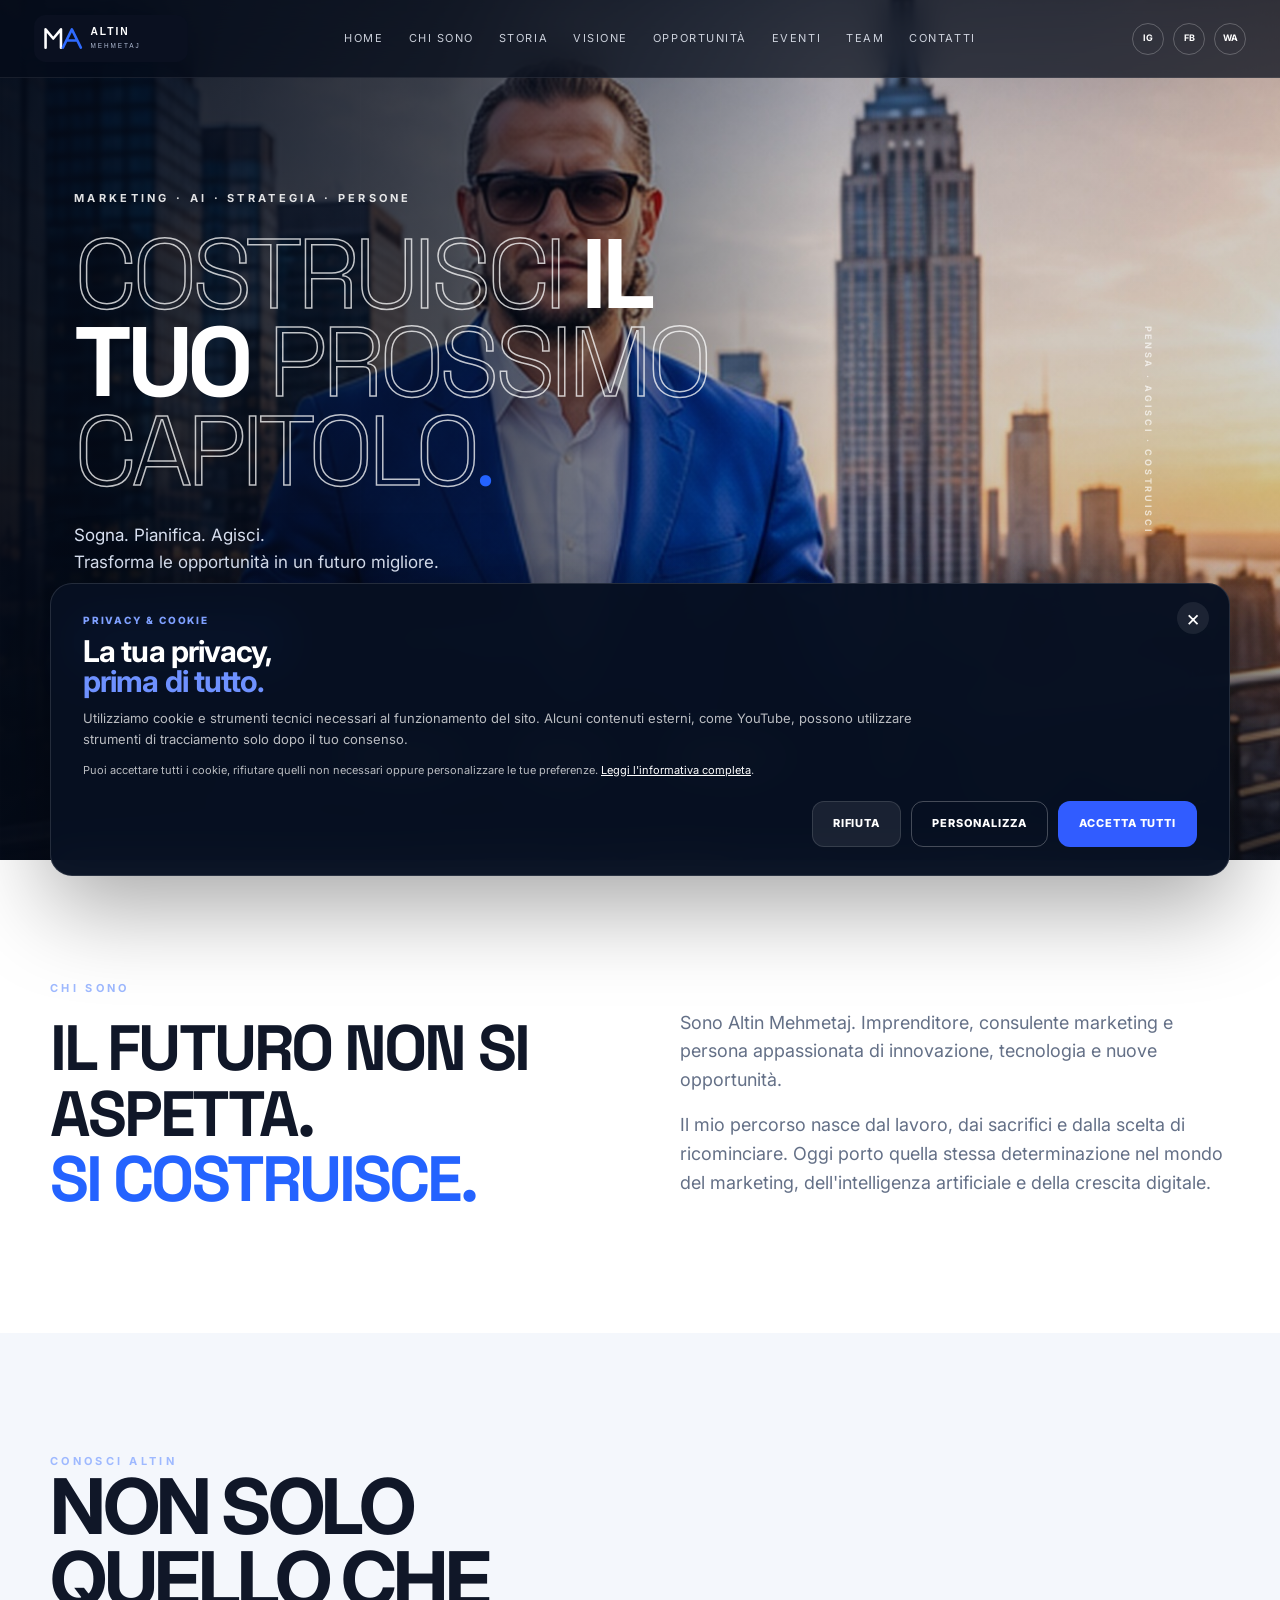
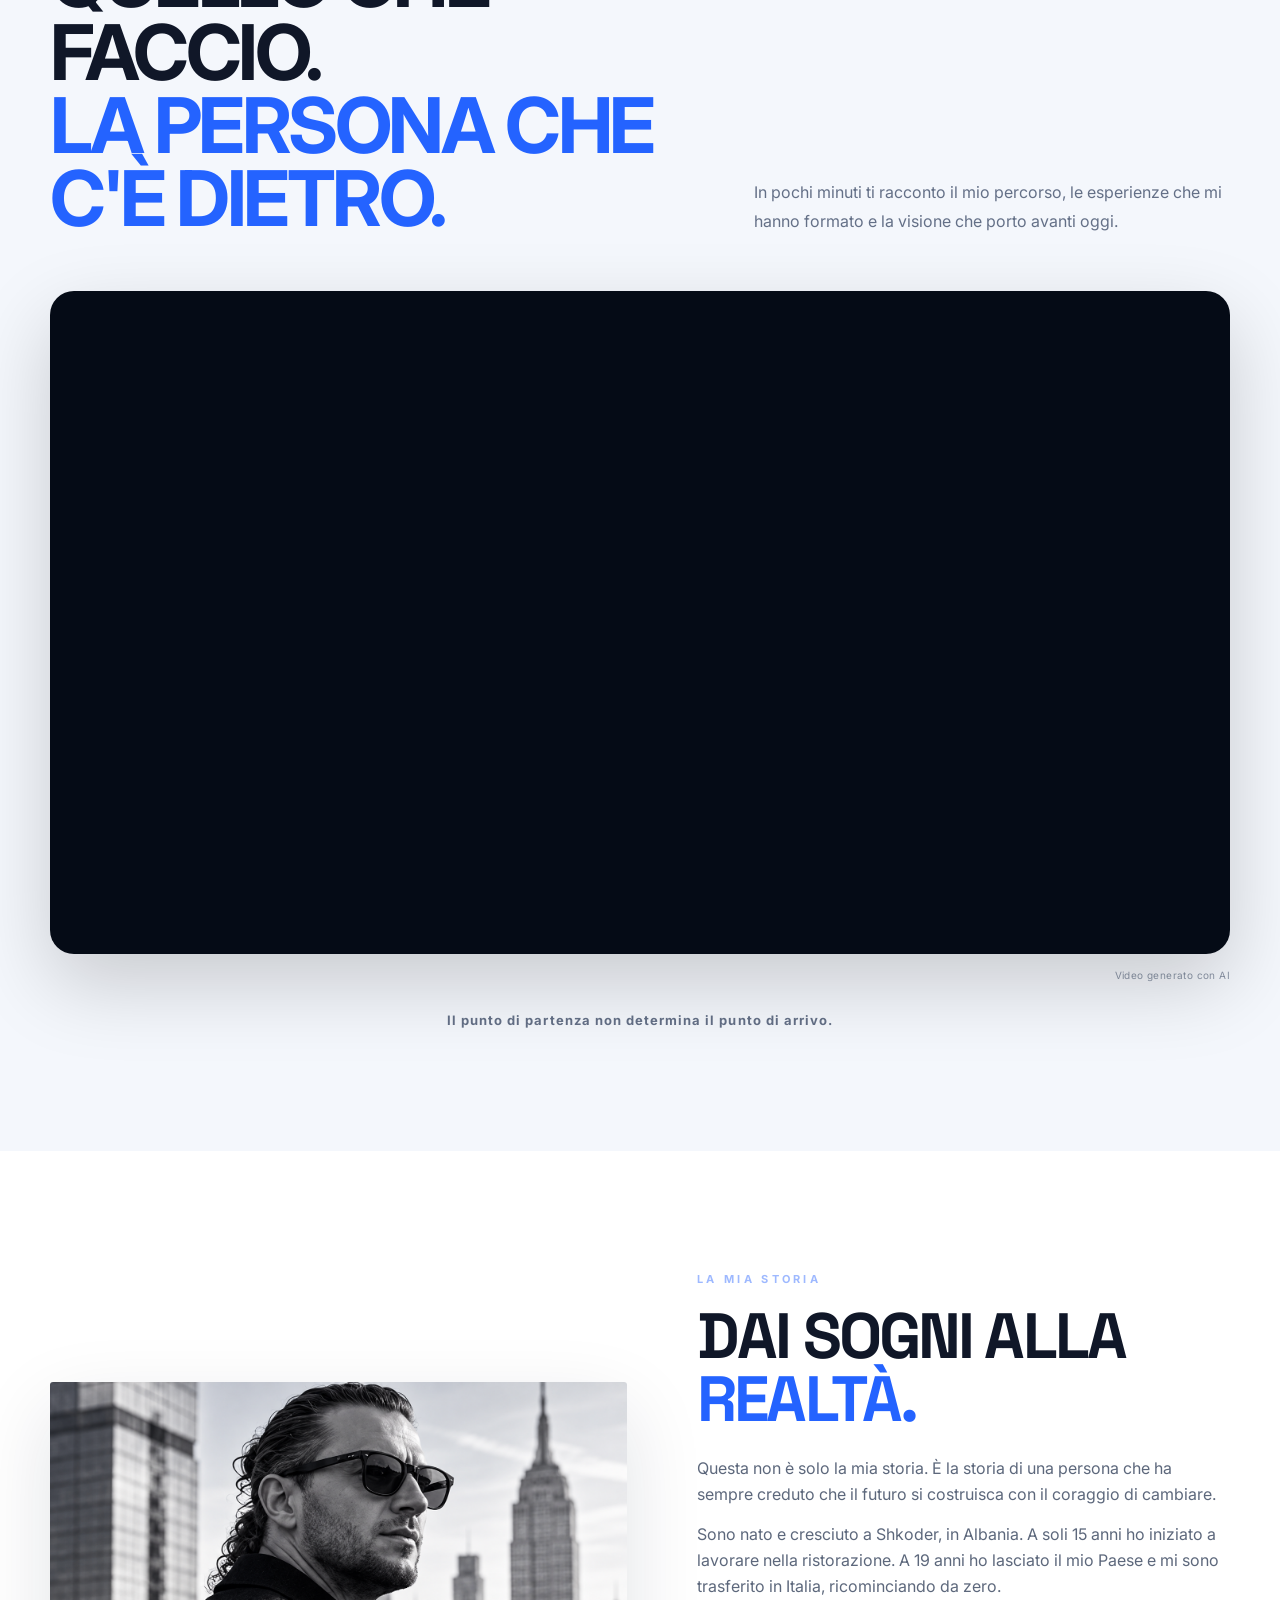
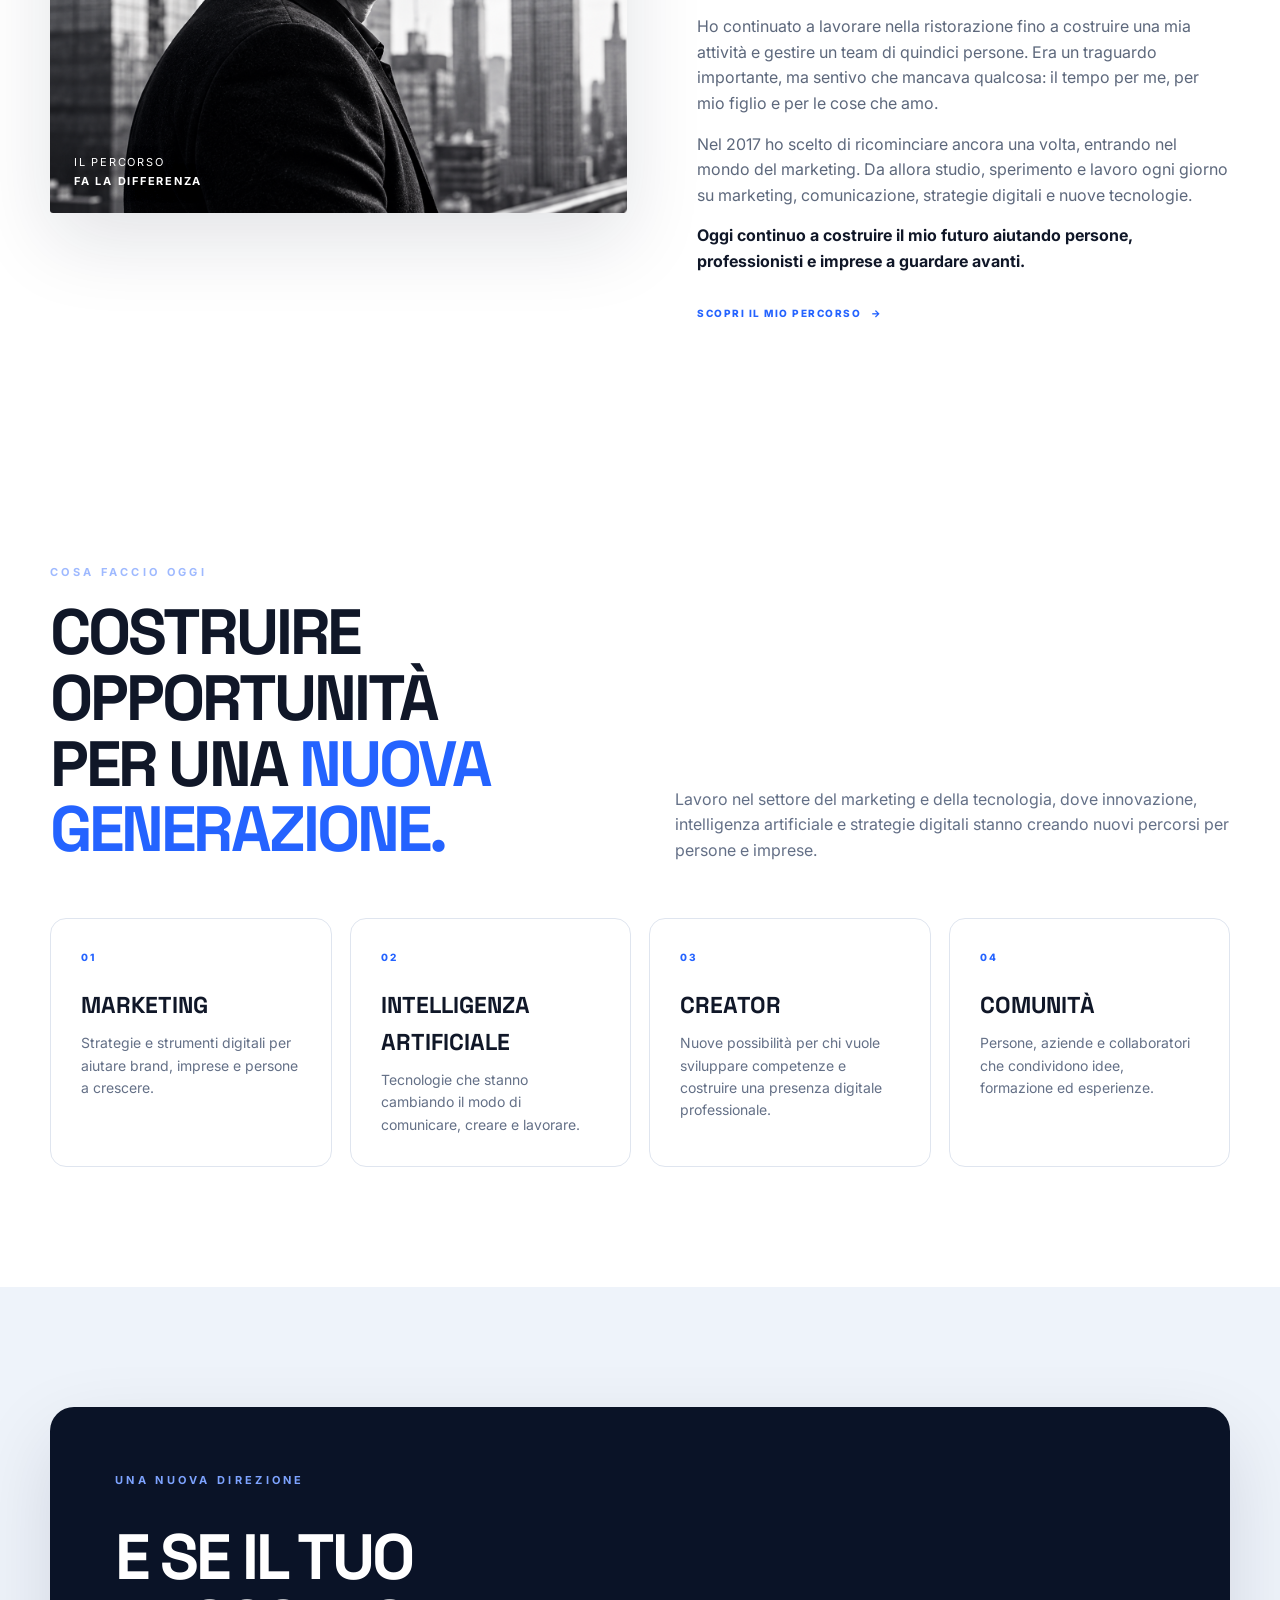
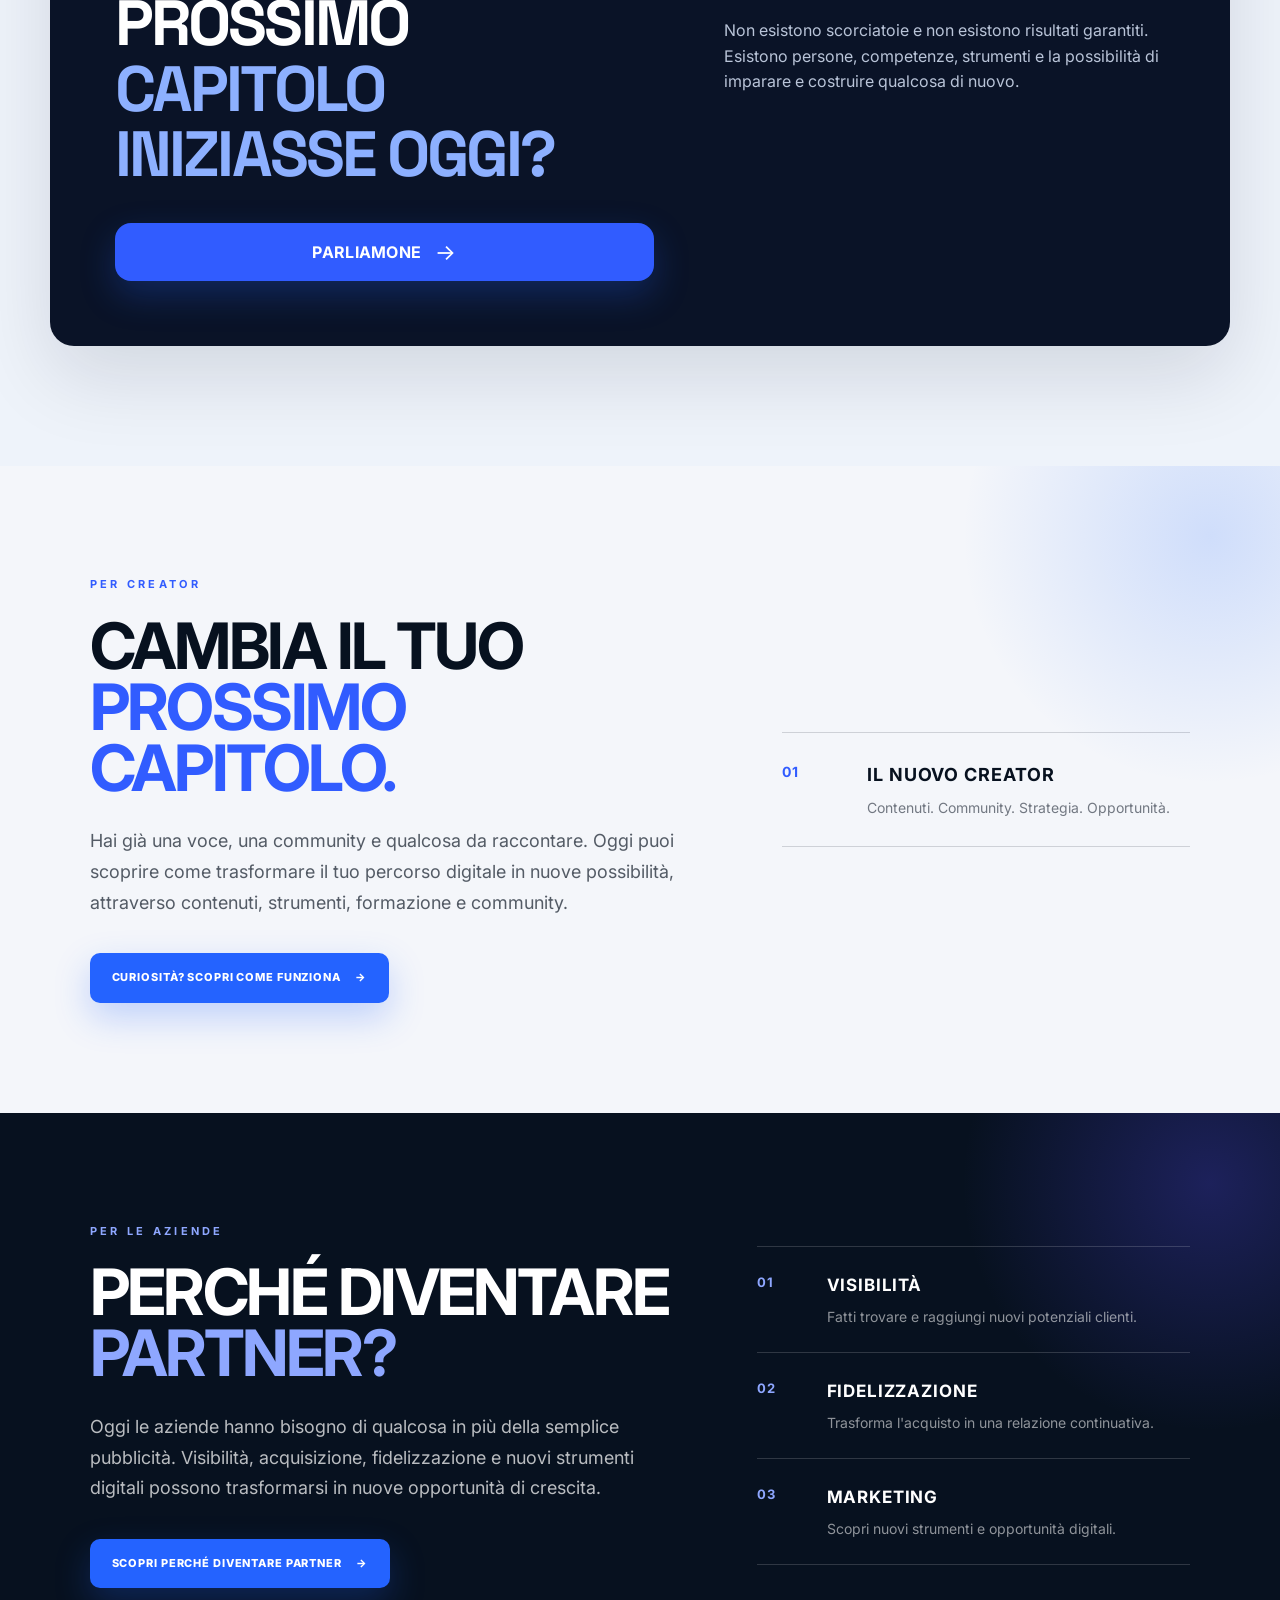
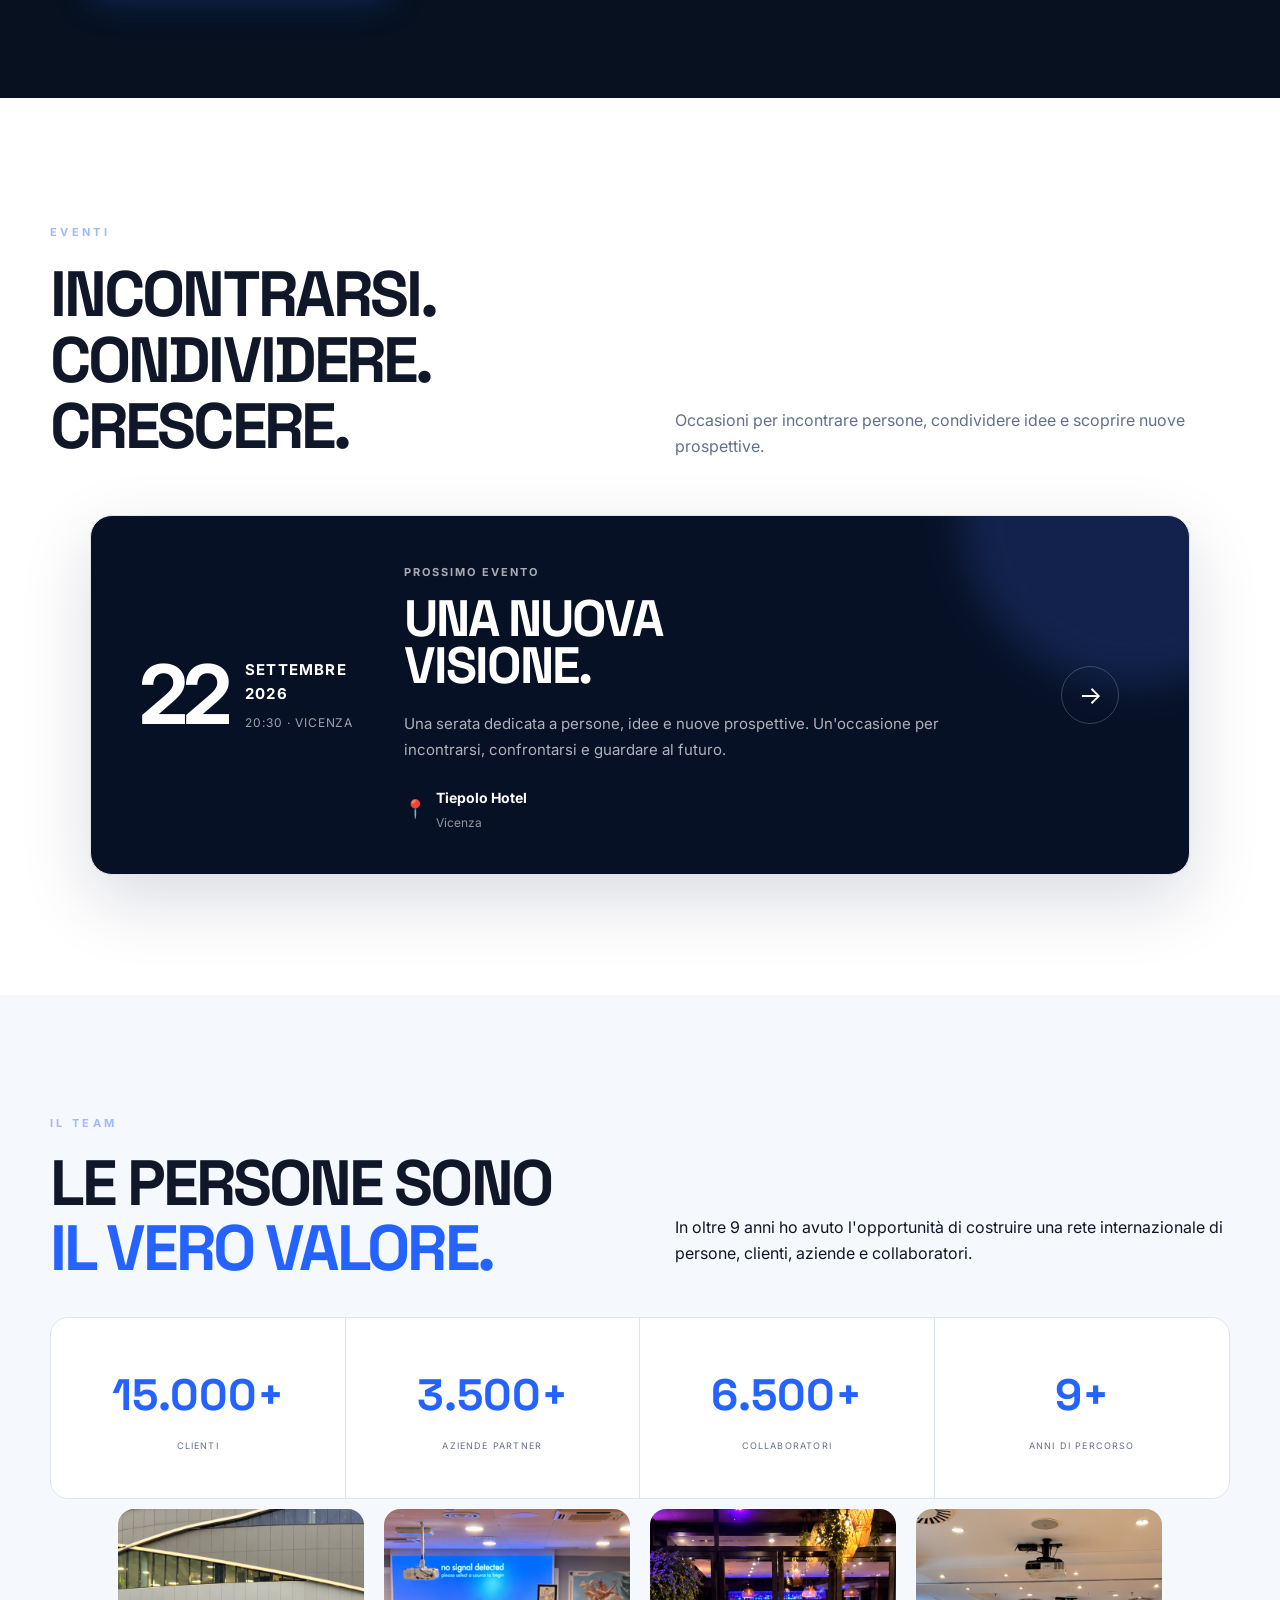
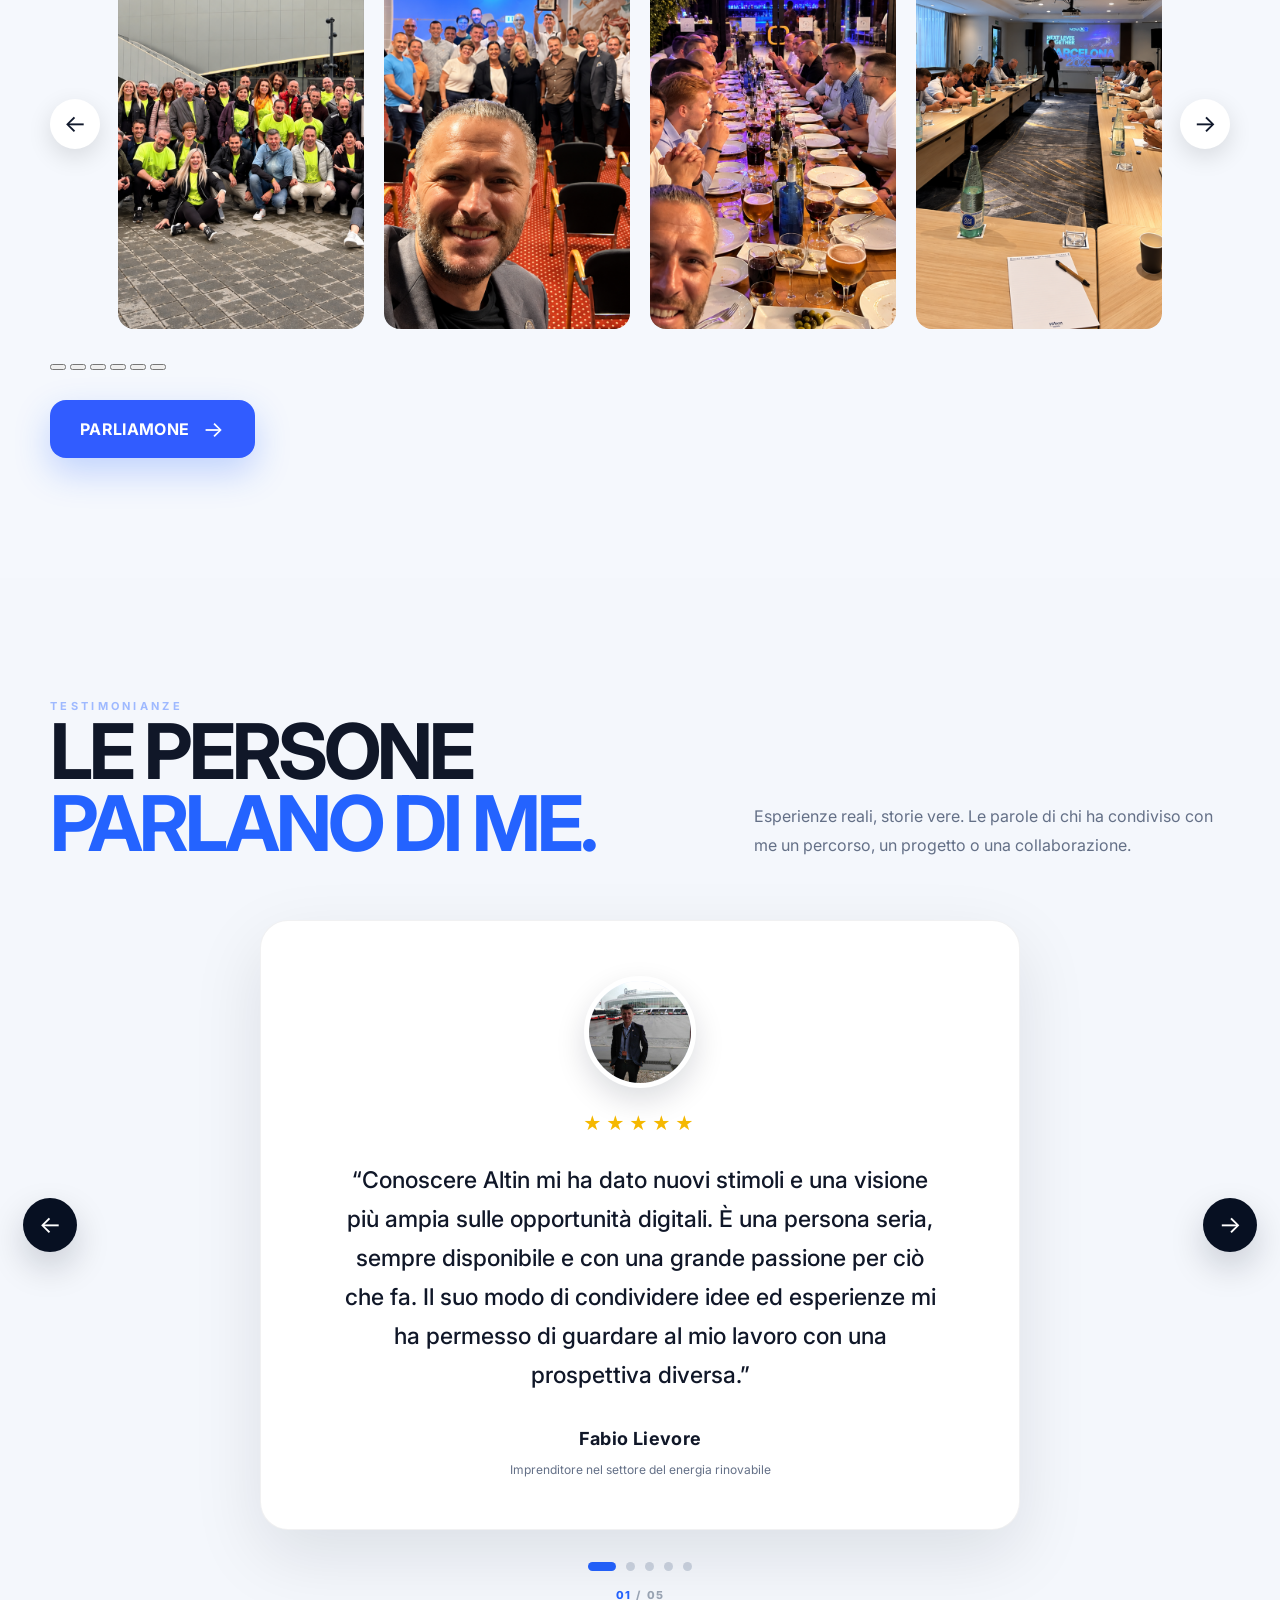
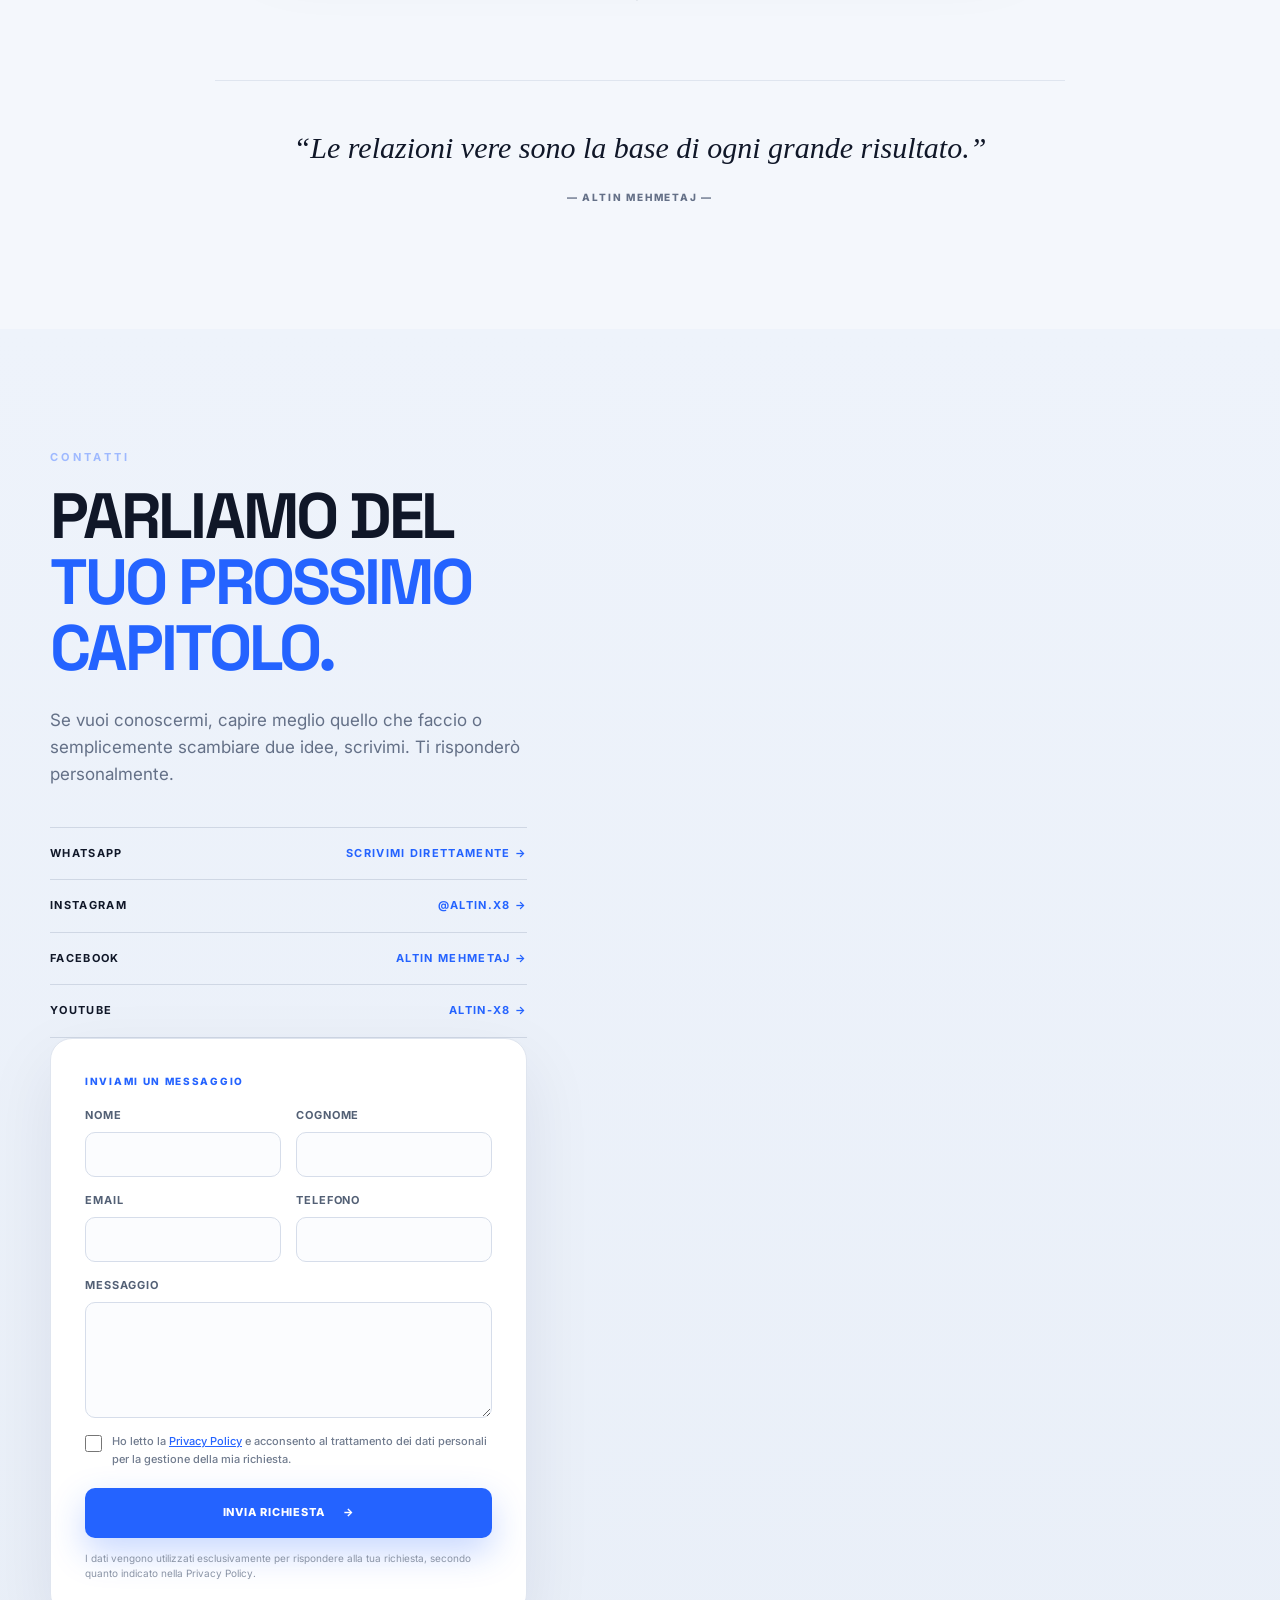
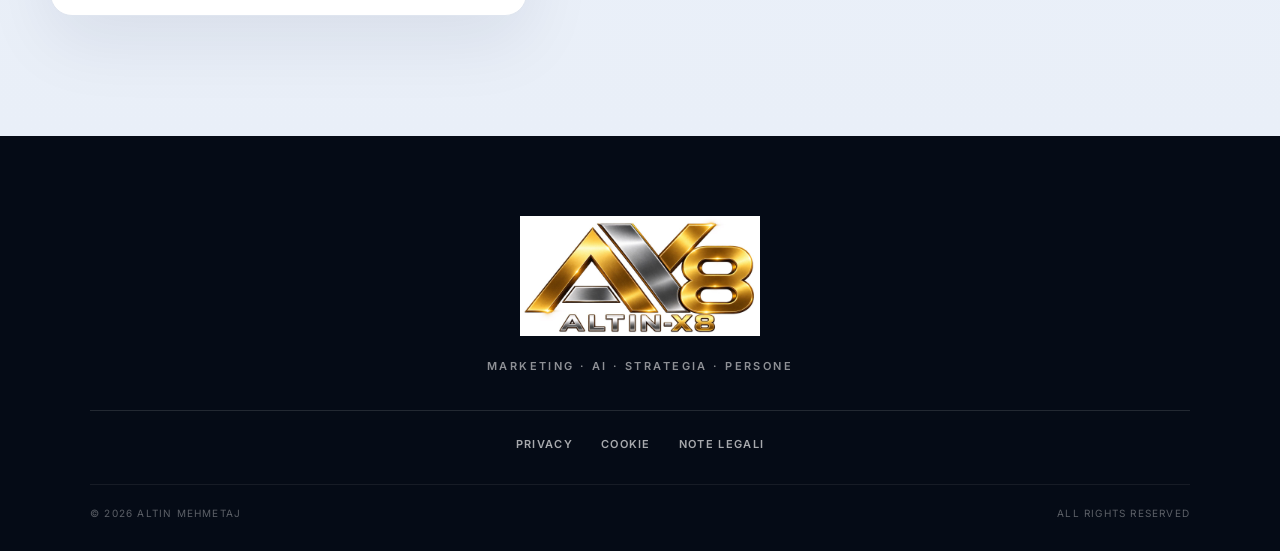
==== index.html @ 298b6dd2 "Update index.html" ====
<!DOCTYPE html>
<html lang="it">
<head>
  <!-- Google Consent Mode -->
<script>
window.dataLayer = window.dataLayer || [];

function gtag(){
  dataLayer.push(arguments);
}

gtag('consent', 'default', {
  analytics_storage: 'denied',
  ad_storage: 'denied',
  ad_user_data: 'denied',
  ad_personalization: 'denied',
  wait_for_update: 500
});
</script>
  <!-- Google Tag Manager -->
<script>(function(w,d,s,l,i){w[l]=w[l]||[];w[l].push({'gtm.start':
new Date().getTime(),event:'gtm.js'});var f=d.getElementsByTagName(s)[0],
j=d.createElement(s),dl=l!='dataLayer'?'&l='+l:'';j.async=true;j.src=
'https://www.googletagmanager.com/gtm.js?id='+i+dl;f.parentNode.insertBefore(j,f);
})(window,document,'script','dataLayer','GTM-TZPWSBCK');</script>
<!-- End Google Tag Manager -->
  <meta charset="UTF-8">
  <meta name="viewport" content="width=device-width, initial-scale=1.0">
  <meta name="description" content="Altin Mehmetaj — Marketing, AI, strategia, creator e nuove opportunità digitali.">
  <meta name="theme-color" content="#f5f7fb">
  <title>Altin Mehmetaj — Costruisci il tuo prossimo capitolo</title>
  <link rel="icon" type="image/svg+xml" href="assets/favicon.svg">
  <link rel="stylesheet" href="style.css">
</head>

<body>
  <!-- Google Tag Manager (noscript) -->
<noscript><iframe src="https://www.googletagmanager.com/ns.html?id=GTM-TZPWSBCK"
height="0" width="0" style="display:none;visibility:hidden"></iframe></noscript>
<!-- End Google Tag Manager (noscript) -->
  
  <div class="progress-bar" id="progressBar"></div>

  <header class="site-header" id="home">
    <a class="brand" href="#home" aria-label="Altin Mehmetaj - Home">
      <img src="assets/logo-am.svg" alt="Logo AM" class="brand-logo">
      <span>ALTIN MEHMETAJ</span>
    </a>

    <button class="menu-toggle" id="menuToggle" aria-label="Apri menu" aria-expanded="false">
      <span></span><span></span><span></span>
    </button>

    <nav class="main-nav" id="mainNav">
      <a href="#home">HOME</a>
      <a href="#about">CHI SONO</a>
      <a href="#story">STORIA</a>
      <a href="#vision">VISIONE</a>
      <a href="#opportunity">OPPORTUNITÀ</a>
      <a href="#events">EVENTI</a>
      <a href="#team">TEAM</a>
      <a href="#contact">CONTATTI</a>
      <a href="creator.html" class="mobile-menu-special">CREATOR →</a>
<a href="diventa-partner.html" class="mobile-menu-special">AZIENDE →</a>
    </nav>

    <div class="header-social">
      <a href="https://www.instagram.com/altinstyle/" target="_blank" rel="noopener" aria-label="Instagram">IG</a>
      <a href="https://www.facebook.com/altinmehmetaj" target="_blank" rel="noopener" aria-label="Facebook">FB</a>
      <a href="#contact" aria-label="WhatsApp">WA</a>
    </div>
  </header>

  <main>
    <!-- HERO -->
    <section class="hero" aria-label="Presentazione">
      <div class="hero-overlay"></div>
      <div class="hero-content">
        <div class="eyebrow">MARKETING · AI · STRATEGIA · PERSONE</div>

        <h1>
          <span>COSTRUISCI</span>
          <em>IL TUO</em>
          <span>PROSSIMO</span>
          <span>CAPITOLO<span class="accent-dot">.</span></span>
        </h1>

        <p class="hero-subtitle">
          Sogna. Pianifica. Agisci.<br>
          Trasforma le opportunità in un futuro migliore.
        </p>

        <div class="hero-actions">
          <a href="#story" class="btn btn-primary">SCOPRI LA MIA STORIA <span>→</span></a>
          <a href="#vision" class="btn btn-play"><span class="play-circle">▶</span> GUARDA IL PERCORSO</a>
        </div>
      </div>

      <div class="hero-side-text">PENSA · AGISCI · COSTRUISCI</div>

      <div class="hero-stats">
        <div class="stat">
          <strong>5000+</strong>
          <span>CLIENTI</span>
        </div>
        <div class="stat">
          <strong>650+</strong>
          <span>AZIENDE PARTNER</span>
        </div>
        <div class="stat">
          <strong>2300+</strong>
          <span>CREATOR</span>
        </div>
        <div class="stat">
          <strong>1</strong>
          <span>ITALIA</span>
        </div>
      </div>
    </section>

    <!-- ABOUT -->
    <section class="section about" id="about">
      <div class="section-kicker">CHI SONO</div>
      <div class="about-grid">
        <div>
          <h2>IL FUTURO NON SI ASPETTA.<br><strong>SI COSTRUISCE.</strong></h2>
        </div>
        <div class="about-copy">
          <p>
            Sono Altin Mehmetaj. Imprenditore, consulente marketing e persona
            appassionata di innovazione, tecnologia e nuove opportunità.
          </p>
          <p>
            Il mio percorso nasce dal lavoro, dai sacrifici e dalla scelta di
            ricominciare. Oggi porto quella stessa determinazione nel mondo
            del marketing, dell'intelligenza artificiale e della crescita digitale.
          </p>
        </div>
      </div>
    </section>
    
<!-- VIDEO PRESENTAZIONE -->
<section class="section presentation-video" id="presentation">

  <div class="section-kicker">CONOSCI ALTIN</div>

  <div class="presentation-video-heading">
    <div>
      <h2>
        NON SOLO QUELLO CHE FACCIO.<br>
        <strong>LA PERSONA CHE C'È DIETRO.</strong>
      </h2>
    </div>

    <p>
      In pochi minuti ti racconto il mio percorso, le esperienze
      che mi hanno formato e la visione che porto avanti oggi.
    </p>
  </div>

  <div class="presentation-video-box">
    <iframe
      src="https://www.youtube.com/embed/f8K-qO1vy_Q"
      title="Presentazione Altin Mehmetaj"
      allow="accelerometer; autoplay; clipboard-write; encrypted-media; gyroscope; picture-in-picture; web-share"
      allowfullscreen>
    </iframe>
  </div>

  <p class="presentation-video-ai">
    Video generato con AI
  </p>

  <p class="presentation-video-note">
    Il punto di partenza non determina il punto di arrivo.
  </p>

</section>
    <!-- STORY -->
    <section class="section story" id="story">
      <div class="story-image">
        <img src="assets/story-altin-bw.png" alt="Altin Mehmetaj davanti allo skyline di una grande città">
        <div class="image-caption">
          <span>IL PERCORSO</span>
          <strong>FA LA DIFFERENZA</strong>
        </div>
      </div>

      <div class="story-content">
        <div class="section-kicker">LA MIA STORIA</div>
        <h2>DAI SOGNI ALLA<br><strong>REALTÀ.</strong></h2>

        <p>
          Questa non è solo la mia storia.
          È la storia di una persona che ha sempre creduto che il futuro
          si costruisca con il coraggio di cambiare.
        </p>

        <p>
          Sono nato e cresciuto a Shkoder, in Albania. A soli 15 anni ho
          iniziato a lavorare nella ristorazione. A 19 anni ho lasciato
          il mio Paese e mi sono trasferito in Italia, ricominciando da zero.
        </p>

        <p>
          Ho continuato a lavorare nella ristorazione fino a costruire una
          mia attività e gestire un team di quindici persone. Era un traguardo
          importante, ma sentivo che mancava qualcosa: il tempo per me,
          per mio figlio e per le cose che amo.
        </p>

        <p>
          Nel 2017 ho scelto di ricominciare ancora una volta, entrando nel
          mondo del marketing. Da allora studio, sperimento e lavoro ogni
          giorno su marketing, comunicazione, strategie digitali e nuove
          tecnologie.
        </p>

        <p>
          <strong>Oggi continuo a costruire il mio futuro aiutando persone,
          professionisti e imprese a guardare avanti.</strong>
        </p>

        <a href="#vision" class="text-link">SCOPRI IL MIO PERCORSO <span>→</span></a>
      </div>
    </section>

    <!-- VISION -->
    <section class="section vision" id="vision">
      <div class="vision-heading">
        <div>
          <div class="section-kicker">COSA FACCIO OGGI</div>
          <h2>COSTRUIRE OPPORTUNITÀ<br>PER UNA <strong>NUOVA GENERAZIONE.</strong></h2>
        </div>
        <p>
          Lavoro nel settore del marketing e della tecnologia, dove innovazione,
          intelligenza artificiale e strategie digitali stanno creando nuovi
          percorsi per persone e imprese.
        </p>
      </div>

      <div class="cards-grid">
        <article class="feature-card">
          <div class="card-number">01</div>
          <h3>MARKETING</h3>
          <p>Strategie e strumenti digitali per aiutare brand, imprese e persone a crescere.</p>
        </article>

        <article class="feature-card">
          <div class="card-number">02</div>
          <h3>INTELLIGENZA ARTIFICIALE</h3>
          <p>Tecnologie che stanno cambiando il modo di comunicare, creare e lavorare.</p>
        </article>

        <article class="feature-card">
          <div class="card-number">03</div>
          <h3>CREATOR</h3>
          <p>Nuove possibilità per chi vuole sviluppare competenze e costruire una presenza digitale professionale.</p>
        </article>

        <article class="feature-card">
          <div class="card-number">04</div>
          <h3>COMUNITÀ</h3>
          <p>Persone, aziende e collaboratori che condividono idee, formazione ed esperienze.</p>
        </article>
      </div>
    </section>

    <!-- OPPORTUNITY -->
    <section class="section opportunity" id="opportunity">
      <div class="opportunity-inner">
        <div class="section-kicker">UNA NUOVA DIREZIONE</div>
        <h2>E SE IL TUO PROSSIMO<br><strong>CAPITOLO INIZIASSE OGGI?</strong></h2>
        <p>
          Non esistono scorciatoie e non esistono risultati garantiti.
          Esistono persone, competenze, strumenti e la possibilità di
          imparare e costruire qualcosa di nuovo.
        </p>
<a
  href="https://wa.me/393518112387?text=Ciao%20Altin%2C%20ho%20visto%20il%20tuo%20sito%20e%20vorrei%20parlare%20con%20te."
  class="btn-primary"
  target="_blank"
  rel="noopener noreferrer"
>
  PARLIAMONE
  <span>→</span>
</a>
      </div>
    </section>  
    
    <!-- CREATOR CTA -->
<section class="creator-cta">
  <div class="creator-cta-inner">

    <div class="creator-cta-content">
      <div class="section-kicker">PER CREATOR</div>

      <h2>
        CAMBIA IL TUO<br>
        <strong>PROSSIMO CAPITOLO.</strong>
      </h2>

      <p>
        Hai già una voce, una community e qualcosa da raccontare.
        Oggi puoi scoprire come trasformare il tuo percorso digitale
        in nuove possibilità, attraverso contenuti, strumenti,
        formazione e community.
      </p>

      <a href="creator.html" class="btn btn-primary">
        CURIOSITÀ? SCOPRI COME FUNZIONA
        <span>→</span>
      </a>
    </div>

    <div class="creator-cta-side">
      <div class="creator-cta-number">01</div>
      <div>
        <strong>IL NUOVO CREATOR</strong>
        <p>
          Contenuti. Community. Strategia. Opportunità.
        </p>
      </div>
    </div>

  </div>
</section>
<!-- FINE CREATOR CTA -->  
    
<!-- PARTNER -->
<section class="section partner-cta" id="partner">
  <div class="partner-cta-inner">

    <div>
      <div class="section-kicker">PER LE AZIENDE</div>

      <h2>
        PERCHÉ DIVENTARE<br>
        <strong>PARTNER?</strong>
      </h2>

      <p>
        Oggi le aziende hanno bisogno di qualcosa in più della semplice
        pubblicità. Visibilità, acquisizione, fidelizzazione e nuovi
        strumenti digitali possono trasformarsi in nuove opportunità
        di crescita.
      </p>

      <a href="diventa-partner.html" class="btn btn-primary">
        SCOPRI PERCHÉ DIVENTARE PARTNER <span>→</span>
      </a>
    </div>

    <div class="partner-cta-points">
      <div>
        <span>01</span>
        <strong>VISIBILITÀ</strong>
        <p>Fatti trovare e raggiungi nuovi potenziali clienti.</p>
      </div>

      <div>
        <span>02</span>
        <strong>FIDELIZZAZIONE</strong>
        <p>Trasforma l'acquisto in una relazione continuativa.</p>
      </div>

      <div>
        <span>03</span>
        <strong>MARKETING</strong>
        <p>Scopri nuovi strumenti e opportunità digitali.</p>
      </div>
    </div>

  </div>
</section>

<!-- EVENTS -->
<section class="section events" id="events">

  <div class="section-title-row">
    <div>
      <span class="section-kicker">EVENTI</span>

      <h2 class="section-title">
        INCONTRARSI.<br>
        <span>CONDIVIDERE.</span><br>
        <span>CRESCERE.</span>
      </h2>
    </div>

    <p class="section-intro">
      Occasioni per incontrare persone, condividere idee
      e scoprire nuove prospettive.
    </p>
  </div>

  <!-- EVENT CARD -->
  <a href="evento-10-settembre.html" class="event-card-link">

    <article class="event-card">

      <div class="event-card-date">
        <span>22</span>
        <div>
          <strong>SETTEMBRE 2026</strong>
          <small>20:30 · VICENZA</small>
        </div>
      </div>

      <div class="event-card-main">

        <span class="event-label">PROSSIMO EVENTO</span>

        <h3>
          UNA NUOVA<br>
          <strong>VISIONE.</strong>
        </h3>

        <p>
          Una serata dedicata a persone, idee e nuove prospettive.
          Un'occasione per incontrarsi, confrontarsi e guardare
          al futuro.
        </p>

        <div class="event-card-location">
          <span>📍</span>
          <div>
            <strong>Tiepolo Hotel</strong>
            <small>Vicenza</small>
          </div>
        </div>

      </div>

      <div class="event-card-arrow">
        →
      </div>

    </article>

  </a>

</section>
   <!-- TEAM -->
<section class="section team" id="team">

  <div class="team-heading">

    <div>
      <div class="section-kicker">IL TEAM</div>

      <h2>
        LE PERSONE SONO<br>
        <strong>IL VERO VALORE.</strong>
      </h2>
    </div>

    <div class="team-description">
      <p>
        In oltre 9 anni ho avuto l'opportunità di costruire
        una rete internazionale di persone, clienti, aziende
        e collaboratori.
      </p>
    </div>

  </div>


  <!-- STATISTICHE -->
  <div class="team-stats">

    <div>
      <strong>15.000+</strong>
      <span>CLIENTI</span>
    </div>

    <div>
      <strong>3.500+</strong>
      <span>AZIENDE PARTNER</span>
    </div>

    <div>
      <strong>6.500+</strong>
      <span>Collaboratori</span>
    </div>

    <div>
      <strong>9+</strong>
      <span>ANNI DI PERCORSO</span>
    </div>

  </div>


  <!-- CAROSELLO FOTO -->
  <div class="team-carousel-container">

    <button
      class="team-arrow team-prev"
      type="button"
      aria-label="Foto precedente"
    >
      ←
    </button>


    <div class="team-carousel" id="teamCarousel">


      <!-- FOTO 1 -->
      <article class="team-card">
        <img
          src="assets/team-1.jpg"
          alt="Team e community"
          loading="lazy"
        >

        <div class="team-card-content">
          <span>01</span>
          <h3>Una squadra.</h3>
          <p>Persone unite da una visione.</p>
        </div>
      </article>


      <!-- FOTO 2 -->
      <article class="team-card">
        <img
          src="assets/team-2.jpg"
          alt="Team durante un evento"
          loading="lazy"
        >

        <div class="team-card-content">
          <span>02</span>
          <h3>Condividere.</h3>
          <p>Esperienze che diventano crescita.</p>
        </div>
      </article>


      <!-- FOTO 3 -->
      <article class="team-card">
        <img
          src="assets/team-3.jpg"
          alt="Team durante un incontro"
          loading="lazy"
        >

        <div class="team-card-content">
          <span>03</span>
          <h3>Connettersi.</h3>
          <p>Relazioni che creano nuove opportunità.</p>
        </div>
      </article>


      <!-- FOTO 4 -->
      <article class="team-card">
        <img
          src="assets/team-4.jpg"
          alt="Evento e formazione"
          loading="lazy"
        >

        <div class="team-card-content">
          <span>04</span>
          <h3>Formazione.</h3>
          <p>Imparare per continuare a crescere.</p>
        </div>
      </article>


      <!-- FOTO 5 -->
      <article class="team-card">
        <img
          src="assets/team-5.jpg"
          alt="Community durante un evento"
          loading="lazy"
        >

        <div class="team-card-content">
          <span>05</span>
          <h3>Energia.</h3>
          <p>Il valore di vivere il percorso insieme.</p>
        </div>
      </article>

 <!-- FOTO 7 -->
      <article class="team-card">
        <img
          src="assets/team-7.jpg"
          alt="Community durante un evento"
          loading="lazy"
        >

        <div class="team-card-content">
          <span>07</span>
          <h3>Energia.</h3>
          <p>Il valore di vivere il percorso insieme.</p>
        </div>
      </article>
      
      <!-- FOTO 6 -->
      <article class="team-card">
        <img
          src="assets/team-6.jpg"
          alt="Altin durante un evento"
          loading="lazy"
        >

        <div class="team-card-content">
          <span>06</span>
          <h3>Il prossimo capitolo.</h3>
          <p>Il viaggio continua.</p>
        </div>
      </article>

    </div>


    <button
      class="team-arrow team-next"
      type="button"
      aria-label="Foto successiva"
    >
      →
    </button>

  </div>


  <!-- PALLINI -->
  <div class="team-dots" id="teamDots">

    <button
      class="team-dot active"
      type="button"
      aria-label="Vai alla foto 1"
    ></button>

    <button
      class="team-dot"
      type="button"
      aria-label="Vai alla foto 2"
    ></button>

    <button
      class="team-dot"
      type="button"
      aria-label="Vai alla foto 3"
    ></button>

    <button
      class="team-dot"
      type="button"
      aria-label="Vai alla foto 4"
    ></button>

    <button
      class="team-dot"
      type="button"
      aria-label="Vai alla foto 5"
    ></button>

    <button
      class="team-dot"
      type="button"
      aria-label="Vai alla foto 6"
    ></button>

  </div>


  <!-- CTA WHATSAPP -->
  <div class="team-cta">

    <a
      href="https://wa.me/393518112387?text=Ciao%20Altin%2C%20ho%20visto%20il%20tuo%20sito%20e%20vorrei%20conoscere%20meglio%20il%20tuo%20percorso."
      target="_blank"
      rel="noopener noreferrer"
      class="btn-primary"
    >
      PARLIAMONE
      <span>→</span>
    </a>

  </div>

</section>


<!-- JAVASCRIPT TEAM CAROUSEL -->
<script>

document.addEventListener("DOMContentLoaded", function () {

  const carousel = document.getElementById("teamCarousel");
  const cards = carousel.querySelectorAll(".team-card");
  const nextButton = document.querySelector(".team-next");
  const prevButton = document.querySelector(".team-prev");
  const dots = document.querySelectorAll(".team-dot");

  let currentIndex = 0;


  function goToSlide(index) {

    if (index < 0) {
      index = cards.length - 1;
    }

    if (index >= cards.length) {
      index = 0;
    }

    currentIndex = index;

    const card = cards[currentIndex];

    carousel.scrollTo({
      left: card.offsetLeft - carousel.offsetLeft,
      behavior: "smooth"
    });


    dots.forEach(function (dot, i) {

      dot.classList.toggle(
        "active",
        i === currentIndex
      );

    });

  }


  nextButton.addEventListener("click", function () {

    goToSlide(currentIndex + 1);

  });


  prevButton.addEventListener("click", function () {

    goToSlide(currentIndex - 1);

  });


  dots.forEach(function (dot, index) {

    dot.addEventListener("click", function () {

      goToSlide(index);

    });

  });


  /* Scorrimento con il mouse/touch */

  carousel.addEventListener("scroll", function () {

    let closestIndex = 0;
    let closestDistance = Infinity;

    cards.forEach(function (card, index) {

      const distance = Math.abs(
        card.offsetLeft -
        carousel.scrollLeft
      );

      if (distance < closestDistance) {

        closestDistance = distance;
        closestIndex = index;

      }

    });

    dots.forEach(function (dot, i) {

      dot.classList.toggle(
        "active",
        i === closestIndex
      );

    });

    currentIndex = closestIndex;

  });

});

</script>
    </section>
    <!-- ============================================================
     TESTIMONIANZE
     ============================================================ -->

<section class="section testimonials" id="testimonials">

  <div class="section-kicker">TESTIMONIANZE</div>

  <div class="testimonials-heading">

    <div>
      <h2>
        LE PERSONE<br>
        <strong>PARLANO DI ME.</strong>
      </h2>
    </div>

    <p>
      Esperienze reali, storie vere. Le parole di chi ha condiviso
      con me un percorso, un progetto o una collaborazione.
    </p>

  </div>


  <div class="testimonials-carousel">

    <!-- FRECCIA PRECEDENTE -->
    <button
      class="testimonial-arrow testimonial-prev"
      type="button"
      aria-label="Testimonianza precedente">
      ←
    </button>


    <div class="testimonials-track">


      <!-- ======================================================
           TESTIMONIANZA 1
           ====================================================== -->

      <article class="testimonial-card active">

        <div class="testimonial-photo">
          <img
            src="assets/foto1.jpg"
            alt="Fabio Lievore">
        </div>

        <div
          class="testimonial-stars"
          aria-label="5 stelle">
          ★★★★★
        </div>

        <div class="testimonial-quote">
          “Conoscere Altin mi ha dato nuovi stimoli e una visione
          più ampia sulle opportunità digitali. È una persona seria,
          sempre disponibile e con una grande passione per ciò che fa.
          Il suo modo di condividere idee ed esperienze mi ha permesso
          di guardare al mio lavoro con una prospettiva diversa.”
        </div>

        <div class="testimonial-author">

          <strong>Fabio Lievore</strong>

          <span>
            Imprenditore nel settore del energia rinovabile
          </span>

        </div>

      </article>


      <!-- ======================================================
           TESTIMONIANZA 2
           ====================================================== -->

      <article class="testimonial-card">

        <div class="testimonial-photo">
          <img
            src="assets/foto2.jpg"
            alt="Marina Siti">
        </div>

        <div
          class="testimonial-stars"
          aria-label="5 stelle">
          ★★★★★
        </div>

        <div class="testimonial-quote">
          “Altin è una persona concreta, affidabile e sempre pronta
          ad ascoltare. Il suo entusiasmo e la sua capacità di vedere
          nuove possibilità rendono ogni confronto un'occasione per
          imparare, crescere e guardare avanti.”
        </div>

        <div class="testimonial-author">

          <strong>Marina Siti</strong>

          <span>
        Imprenditrice nel settore della bellezza · Parrucchiera
          </span>

        </div>

      </article>


      <!-- ======================================================
           TESTIMONIANZA 3
           ====================================================== -->

      <article class="testimonial-card">

        <div class="testimonial-photo">
          <img
            src="assets/foto3.jpg"
            alt="Eugenio Peruzzi">
        </div>

        <div
          class="testimonial-stars"
          aria-label="5 stelle">
          ★★★★★
        </div>

        <div class="testimonial-quote">
          “Lavorare e confrontarmi con Altin significa avere accanto
          una persona che crede nelle idee e soprattutto nelle persone.
          La sua energia, la sua determinazione e la sua disponibilità
          fanno davvero la differenza.”
        </div>

        <div class="testimonial-author">

          <strong>Eugenio Peruzzi</strong>

          <span>
            Imprenditore nel ambito della ristorazione
          </span>

        </div>

      </article>


      <!-- ======================================================
           TESTIMONIANZA 4
           ====================================================== -->

      <article class="testimonial-card">

        <div class="testimonial-photo">
          <img
            src="assets/foto4.jpg"
            alt="Stefania Erdmann">
        </div>

        <div
          class="testimonial-stars"
          aria-label="5 stelle">
          ★★★★★
        </div>

        <div class="testimonial-quote">
          “Una persona autentica, positiva e orientata alla crescita.
          Con Altin ho trovato non solo un professionista, ma qualcuno
          capace di costruire relazioni vere, ascoltare e trasformare
          le idee in percorsi concreti.”
        </div>

        <div class="testimonial-author">

          <strong>Stefania Erdmann</strong>

          <span>
            Collaboratrice
          </span>

        </div>

      </article>


      <!-- ======================================================
           TESTIMONIANZA 5
           ====================================================== -->

      <article class="testimonial-card">

        <div class="testimonial-photo">
          <img
            src="assets/foto5.jpg"
            alt="Ivan Roma">
        </div>

        <div
          class="testimonial-stars"
          aria-label="5 stelle">
          ★★★★★
        </div>

        <div class="testimonial-quote">
          “Quello che apprezzo maggiormente di Altin è la capacità
          di mettere le persone al centro. È una persona che sa
          ascoltare, condividere e affrontare nuove sfide con
          entusiasmo, trasformando ogni esperienza in un'opportunità
          di crescita.”
        </div>

        <div class="testimonial-author">

          <strong>Ivan Roma</strong>

          <span>
            Collaboratore
          </span>

        </div>

      </article>


    </div>


    <!-- FRECCIA SUCCESSIVA -->
    <button
      class="testimonial-arrow testimonial-next"
      type="button"
      aria-label="Testimonianza successiva">
      →
    </button>

  </div>


  <!-- ============================================================
       INDICATORI CAROSELLO
       ============================================================ -->

  <div class="testimonials-controls">

    <button
      class="testimonial-dot active"
      type="button"
      data-slide="0"
      aria-label="Testimonianza 1">
    </button>

    <button
      class="testimonial-dot"
      type="button"
      data-slide="1"
      aria-label="Testimonianza 2">
    </button>

    <button
      class="testimonial-dot"
      type="button"
      data-slide="2"
      aria-label="Testimonianza 3">
    </button>

    <button
      class="testimonial-dot"
      type="button"
      data-slide="3"
      aria-label="Testimonianza 4">
    </button>

    <button
      class="testimonial-dot"
      type="button"
      data-slide="4"
      aria-label="Testimonianza 5">
    </button>

  </div>


  <!-- CONTATORE -->

  <div class="testimonials-counter">

    <span class="testimonial-current">01</span>

    <span>/</span>

    <span>05</span>

  </div>


  <!-- FRASE FINALE -->

  <div class="testimonials-closing">

    <p>
      “Le relazioni vere sono la base di ogni grande risultato.”
    </p>

    <span>
      — ALTIN MEHMETAJ —
    </span>

  </div>

</section>

    <!-- CONTACT -->
    <section class="section contact" id="contact">
      <div class="contact-shell">
        <div class="contact-intro">
          <div class="section-kicker">CONTATTI</div>
          <h2>PARLIAMO DEL<br><strong>TUO PROSSIMO CAPITOLO.</strong></h2>
          <p>
            Se vuoi conoscermi, capire meglio quello che faccio o semplicemente
            scambiare due idee, scrivimi. Ti risponderò personalmente.
          </p>

          <div class="contact-links">
            <a href="https://wa.me/3518112387" target="_blank" rel="noopener">
              <span>WHATSAPP</span><strong>Scrivimi direttamente →</strong>
            </a>
            <a href="https://www.instagram.com/altin.x8/" target="_blank" rel="noopener">
              <span>INSTAGRAM</span><strong>@altin.x8 →</strong>
            </a>
            <a href="https://www.facebook.com/altinmehmetaj" target="_blank" rel="noopener">
              <span>FACEBOOK</span><strong>Altin Mehmetaj →</strong>
            </a>
            <!-- YOUTUBE -->
<a
  href="https://youtube.com/@altinx8"
  target="_blank"
  rel="noopener"
  aria-label="Seguimi su YouTube">

  <span>YOUTUBE</span>

  <strong>ALTIN-X8 →</strong>

</a>
          </div>
          
<div class="contact-form-wrap">
  <div class="form-label">INVIAMI UN MESSAGGIO</div>

  <form
    id="contactForm"
    action="https://formspree.io/f/moeqyjgg"
    method="POST"
  >

    <div class="form-row">
      <label>
        Nome
        <input
          type="text"
          name="nome"
          autocomplete="given-name"
          required
        >
      </label>

      <label>
        Cognome
        <input
          type="text"
          name="cognome"
          autocomplete="family-name"
          required
        >
      </label>
    </div>

    <div class="form-row">
      <label>
        Email
        <input
          type="email"
          name="email"
          autocomplete="email"
          required
        >
      </label>

      <label>
        Telefono
        <input
          type="tel"
          name="telefono"
          autocomplete="tel"
      >
      </label>
    </div>

    <label>
      Messaggio
      <textarea
        name="messaggio"
        rows="5"
        required
      ></textarea>
    </label>

    <label class="consent">
      <input
        type="checkbox"
        name="privacy"
        value="Accettata"
        required
      >

      <span>
        Ho letto la
        <a href="privacy.html">Privacy Policy</a>
        e acconsento al trattamento dei dati personali
        per la gestione della mia richiesta.
      </span>
    </label>

    <button
      type="submit"
      class="btn btn-primary btn-submit"
    >
      INVIA RICHIESTA <span>→</span>
    </button>

    <p class="form-note">
      I dati vengono utilizzati esclusivamente per rispondere alla tua richiesta,
      secondo quanto indicato nella Privacy Policy.
    </p>

  </form> 
      </div>
    </section>
  </main>

 <footer class="site-footer">

  <div class="footer-logo">
    <img
      src="assets/logo-ax8.png"
      alt="AX8 - Altin-X8"
    >
  </div>

  <div class="footer-tagline">
    MARKETING · AI · STRATEGIA · PERSONE
  </div>

  <div class="footer-divider"></div>

  <div class="footer-links">
    <a href="privacy.html">PRIVACY</a>
    <a href="cookie.html">COOKIE</a>
    <a href="note-legali.html">NOTE LEGALI</a>
  </div>

  <div class="footer-bottom">
    <span>© 2026 ALTIN MEHMETAJ</span>
    <span>ALL RIGHTS RESERVED</span>
  </div>

</footer>
  
<!-- ============================================================
     COOKIE BANNER
     ============================================================ -->

<div id="cookieBanner" class="cookie-banner" role="dialog" aria-modal="false" aria-labelledby="cookieTitle">

  <button
    type="button"
    class="cookie-close"
    id="cookieClose"
    aria-label="Chiudi">
    ×
  </button>

  <div class="cookie-content">

    <div class="cookie-kicker">PRIVACY & COOKIE</div>

    <h3 id="cookieTitle">
      La tua privacy,<br>
      <strong>prima di tutto.</strong>
    </h3>

    <p>
      Utilizziamo cookie e strumenti tecnici necessari al funzionamento
      del sito. Alcuni contenuti esterni, come YouTube, possono utilizzare
      strumenti di tracciamento solo dopo il tuo consenso.
    </p>

    <p class="cookie-small">
      Puoi accettare tutti i cookie, rifiutare quelli non necessari oppure
      personalizzare le tue preferenze.
      <a href="cookie.html">Leggi l'informativa completa</a>.
    </p>

    <div class="cookie-actions">
      <button type="button" id="cookieReject" class="cookie-btn cookie-btn-secondary">
        RIFIUTA
      </button>

      <button type="button" id="cookieSettings" class="cookie-btn cookie-btn-outline">
        PERSONALIZZA
      </button>

      <button type="button" id="cookieAccept" class="cookie-btn cookie-btn-primary">
        ACCETTA TUTTI
      </button>
    </div>
</div>
   <!-- ============================================================
     COOKIE PERSONALIZZA
     ============================================================ -->

<div
  id="cookieModal"
  class="cookie-modal"
  role="dialog"
  aria-modal="true"
  aria-labelledby="cookieModalTitle"
  aria-hidden="true">

  <div class="cookie-modal-box">

    <button
      type="button"
      class="cookie-modal-close"
      id="cookieModalClose"
      aria-label="Chiudi">
      ×
    </button>

    <div class="cookie-kicker">
      PREFERENZE COOKIE
    </div>

    <h3 id="cookieModalTitle">
      Scegli come<br>
      <strong>utilizzare i cookie.</strong>
    </h3>

    <p class="cookie-modal-intro">
      Puoi scegliere quali strumenti autorizzare.
      I cookie tecnici necessari al funzionamento del sito
      non possono essere disattivati.
    </p>


    <!-- COOKIE NECESSARI -->

    <div class="cookie-option">

      <div class="cookie-option-text">

        <strong>Cookie necessari</strong>

        <span>
          Necessari per il corretto funzionamento del sito.
        </span>

      </div>

      <div class="cookie-switch cookie-switch-disabled">

        <input
          type="checkbox"
          checked
          disabled
          aria-label="Cookie necessari sempre attivi">

        <span class="cookie-slider"></span>

      </div>

    </div>


    <!-- GOOGLE ANALYTICS -->

    <div class="cookie-option">

      <div class="cookie-option-text">

        <strong>Google Analytics</strong>

        <span>
          Ci aiuta a capire come viene utilizzato il sito,
          ad esempio quante persone lo visitano e quali pagine
          vengono consultate.
        </span>

      </div>

      <label class="cookie-switch">

        <input
          type="checkbox"
          id="cookieAnalytics"
          aria-label="Consenti Google Analytics">

        <span class="cookie-slider"></span>

      </label>

    </div>


    <!-- YOUTUBE / CONTENUTI ESTERNI -->

    <div class="cookie-option">

      <div class="cookie-option-text">

        <strong>Contenuti esterni / YouTube</strong>

        <span>
          Permette di visualizzare contenuti incorporati
          provenienti da servizi esterni come YouTube.
        </span>

      </div>

      <label class="cookie-switch">

        <input
          type="checkbox"
          id="cookieExternal"
          aria-label="Consenti contenuti esterni">

        <span class="cookie-slider"></span>

      </label>

    </div>


    <!-- AZIONI -->

    <div class="cookie-modal-actions">

      <button
        type="button"
        id="cookieSave"
        class="cookie-btn cookie-btn-primary">
        SALVA PREFERENZE
      </button>

    </div>

    <p class="cookie-modal-note">
      Puoi modificare le tue preferenze in qualsiasi momento
      utilizzando il pulsante Cookie presente sul sito.
    </p>

  </div>
</div>   
  
  <script src="script.js"></script>
</body>
</html>
---- style.css ----
@import url("https://fonts.googleapis.com/css2?family=Inter:wght@400;500;600;700;800&family=Space+Grotesk:wght@300;400;500;600;700&display=swap");

:root{
  --navy:#071022;
  --navy2:#0c1830;
  --blue:#2463ff;
  --blue2:#4f8cff;
  --ink:#101728;
  --muted:#647087;
  --bg:#f4f7fc;
  --white:#fff;
  --line:#dfe5ef;
  --soft:#edf3ff;
  --radius:24px;
}
*{box-sizing:border-box}
html{scroll-behavior:smooth}
body{margin:0;background:var(--bg);color:var(--ink);font-family:Inter,system-ui,sans-serif;line-height:1.6}
a{color:inherit;text-decoration:none}
button,input,textarea{font:inherit}
.container{width:min(1180px,calc(100% - 48px));margin:auto}
.section{padding:120px max(24px,calc((100% - 1180px)/2))}
.progress-bar{position:fixed;top:0;left:0;height:3px;background:var(--blue);z-index:9999;width:0}

.site-header{
  position:fixed;top:0;left:0;right:0;z-index:1000;
  height:78px;padding:0 34px;
  display:flex;align-items:center;gap:28px;
  background:rgba(5,12,26,.72);
  backdrop-filter:blur(18px);
  border-bottom:1px solid rgba(255,255,255,.08);
}
.brand{display:flex;align-items:center;gap:12px;flex-shrink:0}
.brand img{width:154px;height:auto;display:block}
.brand>span{display:none;color:#fff;font-family:"Space Grotesk";font-size:12px;font-weight:700;letter-spacing:.12em}
.main-nav{display:flex;align-items:center;justify-content:center;gap:25px;flex:1}
.main-nav a{
  font-size:11px;text-transform:uppercase;letter-spacing:.14em;
  color:#e8edf7;opacity:.86;transition:.25s
}
.main-nav a:hover{color:#fff;opacity:1}
.header-social{display:flex;align-items:center;gap:9px}
.header-social a{
  width:32px;height:32px;border:1px solid rgba(255,255,255,.24);
  border-radius:50%;display:grid;place-items:center;
  color:#fff;font-size:9px;font-weight:700
}
.menu-toggle{display:none;background:none;border:0;padding:8px}
.menu-toggle span{width:22px;height:1px;background:#fff;display:block}

.hero{
  min-height:860px;position:relative;color:#fff;overflow:hidden;
  background:#071022 url("assets/hero-altin.jpg") center 37%/cover no-repeat;
}
.hero:before{
  content:"";position:absolute;inset:0;
  background:
    linear-gradient(90deg,rgba(4,10,23,.93) 0%,rgba(4,10,23,.72) 35%,rgba(4,10,23,.18) 65%,rgba(4,10,23,.18) 100%),
    linear-gradient(0deg,rgba(4,10,23,.76),transparent 36%);
}
.hero:after{
  content:"";position:absolute;inset:0;pointer-events:none;opacity:.22;
  background:linear-gradient(90deg,transparent 0,rgba(255,255,255,.04) 1px,transparent 1px);
  background-size:120px 100%;
}
.hero-overlay{display:none}
.hero-content{position:relative;z-index:2;padding:190px 24px 180px;max-width:1180px;margin:auto}
.eyebrow,.section-kicker{
  font-size:11px;letter-spacing:.3em;font-weight:700;color:#9eb9ff
}
.eyebrow{color:#fff;opacity:.88}
.hero h1{
  font-family:"Space Grotesk",sans-serif;font-size:clamp(58px,7.7vw,108px);
  line-height:.9;text-transform:uppercase;letter-spacing:-.055em;
  margin:22px 0 26px;max-width:720px
}
.hero h1 span{font-weight:300;color:transparent;-webkit-text-stroke:1.5px rgba(255,255,255,.75)}
.hero h1 em{font-style:normal;font-weight:700;color:#fff}
.hero h1 .accent-dot{color:var(--blue);-webkit-text-stroke:0}
.hero-subtitle{font-size:17px;color:#dbe3f3;margin:0 0 30px}
.hero-actions{display:flex;align-items:center;gap:28px}
.btn{
  display:inline-flex;align-items:center;justify-content:center;gap:18px;
  padding:16px 22px;border-radius:10px;text-transform:uppercase;
  letter-spacing:.08em;font-size:11px;font-weight:800;border:0;cursor:pointer;transition:.25s
}
.btn-primary{background:var(--blue);color:#fff;box-shadow:0 14px 35px rgba(36,99,255,.25)}
.btn-primary:hover{background:#1b56ec;transform:translateY(-1px)}
.btn-play{font-size:11px;text-transform:uppercase;letter-spacing:.12em;color:#fff;display:flex;align-items:center;gap:10px}
.play-circle{
  width:38px;height:38px;border:1px solid rgba(255,255,255,.55);
  border-radius:50%;display:grid;place-items:center;font-size:10px
}
.hero-side-text{
  position:absolute;right:28px;top:50%;z-index:3;
  transform:translateY(-50%) rotate(90deg);
  transform-origin:center;color:rgba(255,255,255,.65);
  font-size:9px;letter-spacing:.3em;font-weight:700
}
.hero-stats{
  position:absolute;z-index:4;left:50%;bottom:24px;transform:translateX(-50%);
  display:grid;grid-template-columns:repeat(4,1fr);
  background:rgba(4,10,23,.72);border:1px solid rgba(255,255,255,.22);
  border-radius:12px;overflow:hidden;backdrop-filter:blur(12px)
}
.hero-stats .stat{padding:21px 24px;text-align:center;border-right:1px solid rgba(255,255,255,.14)}
.hero-stats .stat:last-child{border-right:0}
.hero-stats .stat strong{font-family:"Space Grotesk";font-size:40px;line-height:1;color:#fff;display:block}
.hero-stats .stat span{display:block;color:#b9c5db;font-size:9px;letter-spacing:.17em;margin-top:7px}

.about{background:#fff}
.about-grid{display:grid;grid-template-columns:1fr 1fr;gap:80px;align-items:end}
.about h2,.vision h2,.events h2,.team h2,.contact h2{
  font-family:"Space Grotesk";font-size:clamp(42px,5vw,68px);
  line-height:1.03;letter-spacing:-.045em;margin:18px 0 0
}
.about h2 strong,.vision h2 strong,.events h2 strong,.team h2 strong,.contact h2 strong{color:var(--blue)}
.about-copy p{font-size:18px;color:var(--muted);margin:0 0 16px;max-width:560px}

.story{background:#fff;display:grid;grid-template-columns:1.04fr .96fr;gap:70px;align-items:center}
.story-image{position:relative;overflow:hidden;border-radius:3px;box-shadow:0 28px 80px rgba(14,24,48,.12)}
.story-image img{display:block;width:100%;aspect-ratio:1.34/1;object-fit:cover}
.image-caption{position:absolute;left:24px;bottom:22px;color:#fff;text-transform:uppercase;letter-spacing:.16em;font-size:11px;display:flex;flex-direction:column;gap:2px;text-shadow:0 2px 15px #000}
.story-content h2{font-family:"Space Grotesk";font-size:clamp(48px,5vw,70px);line-height:.98;text-transform:uppercase;letter-spacing:-.045em;margin:16px 0 26px}
.story-content h2 strong{color:var(--blue)}
.story-content p{color:#5d687c;font-size:16px;margin:0 0 15px}
.story-content p strong{font-weight:700;color:var(--ink)}
.text-link{display:inline-flex;gap:10px;margin-top:15px;color:var(--blue);font-size:10px;text-transform:uppercase;letter-spacing:.15em;font-weight:800}

.vision{background:#fff}
.vision-heading,.section-title-row,.team-heading{display:grid;grid-template-columns:1fr 1fr;gap:70px;align-items:end;margin-bottom:55px}
.vision-heading>p,.section-title-row>p,.team-heading>p{margin:0;color:var(--muted);font-size:16px}
.cards-grid{display:grid;grid-template-columns:repeat(4,1fr);gap:18px}
.feature-card{
  border:1px solid var(--line);border-radius:16px;padding:30px;
  transition:.25s;background:#fff;min-height:245px
}
.feature-card:hover{transform:translateY(-5px);box-shadow:0 20px 45px rgba(19,33,66,.08);border-color:#bfd0ff}
.card-number{font-size:10px;letter-spacing:.22em;color:var(--blue);font-weight:800}
.feature-card h3{font-family:"Space Grotesk";font-size:23px;margin:22px 0 8px}
.feature-card p{color:var(--muted);font-size:14px;margin:0}

.opportunity{background:#eef3fa}
.opportunity-inner{
  background:#0a1327;color:#fff;border-radius:24px;padding:65px;
  display:grid;grid-template-columns:1.1fr .9fr;gap:35px 70px;
  box-shadow:0 30px 80px rgba(9,20,44,.12)
}
.opportunity-inner .section-kicker{grid-column:1/-1;color:#7da3ff}
.opportunity-inner h2{margin:0;font-family:"Space Grotesk";font-size:clamp(42px,5vw,68px);line-height:1.03;letter-spacing:-.045em}
.opportunity-inner h2 strong{color:#8db0ff}
.opportunity-inner p{color:#b9c4d8;font-size:16px;margin:0;align-self:center}
.opportunity-inner .btn{width:max-content}

.events{background:#fff}
.events-list{display:grid;grid-template-columns:repeat(3,1fr);gap:18px}
.event-card{
  border:1px solid var(--line);border-radius:18px;padding:27px;background:#fff;
  min-height:260px;display:flex;flex-direction:column
}
.event-date{color:var(--blue);font-size:10px;letter-spacing:.18em;font-weight:800}
.event-card h3{font-family:"Space Grotesk";font-size:28px;margin:14px 0 8px}
.event-card p{color:var(--muted);font-size:14px;margin:0 0 22px}
.event-card a{margin-top:auto;color:var(--blue);font-size:10px;text-transform:uppercase;letter-spacing:.15em;font-weight:800}

.team{background:#f5f8fd}
.team-heading{margin-bottom:35px}
.team-stats{display:grid;grid-template-columns:repeat(4,1fr);border:1px solid var(--line);border-radius:18px;background:#fff;overflow:hidden}
.team-stats div{padding:42px 24px;text-align:center;border-right:1px solid var(--line)}
.team-stats div:last-child{border-right:0}
.team-stats strong{display:block;font-family:"Space Grotesk";font-size:44px;color:var(--blue)}
.team-stats span{text-transform:uppercase;letter-spacing:.13em;color:var(--muted);font-size:9px}
.team-photo-placeholder{
  margin-top:20px;min-height:180px;border:1px dashed #b8c3d6;border-radius:16px;
  background:#fff;display:grid;place-items:center;text-align:center;padding:30px;color:var(--blue);
  font-size:11px;letter-spacing:.16em;font-weight:800
}
.team-photo-placeholder p{margin:6px 0 0;color:#8a95a7;letter-spacing:.05em;font-weight:500;font-size:12px}

.contact{background:linear-gradient(180deg,#eef3fb,#e9eff8)}
.contact-shell{display:grid;grid-template-columns:.86fr 1.14fr;gap:70px;align-items:start}
.contact-intro h2{margin-bottom:25px}
.contact-intro>p{font-size:17px;color:var(--muted);max-width:520px}
.contact-links{margin-top:38px;border-top:1px solid #cfd7e4}
.contact-links a{display:flex;justify-content:space-between;gap:20px;padding:17px 0;border-bottom:1px solid #cfd7e4;text-transform:uppercase;letter-spacing:.12em;font-size:11px;font-weight:700}
.contact-links a strong{color:var(--blue)}
.contact-form-wrap{
  background:#fff;border:1px solid var(--line);border-radius:22px;padding:34px;
  box-shadow:0 25px 70px rgba(15,30,60,.08)
}
.form-label{color:var(--blue);font-size:10px;letter-spacing:.17em;font-weight:800;margin-bottom:18px}
.form-row{display:grid;grid-template-columns:1fr 1fr;gap:15px}
form label{display:block;color:#536075;font-size:11px;text-transform:uppercase;letter-spacing:.08em;font-weight:700;margin-bottom:15px}
input,textarea{display:block;width:100%;margin-top:7px;border:1px solid #d6ddea;border-radius:10px;padding:13px 14px;color:var(--ink);background:#fbfcfe;outline:none}
input:focus,textarea:focus{border-color:#7ca0ff;box-shadow:0 0 0 3px rgba(36,99,255,.09)}
textarea{resize:vertical}
.consent{display:flex;gap:10px;align-items:flex-start;text-transform:none;letter-spacing:0;font-weight:500;font-size:11px;color:#707b8e}
.consent input{width:17px;height:17px;margin:2px 0 0;flex:0 0 17px}
.consent a{color:var(--blue);text-decoration:underline}
.btn-submit{width:100%;margin-top:5px}
.form-note{font-size:10px!important;color:#8a94a6!important;margin:13px 0 0!important;line-height:1.5}

.site-footer{background:#071022;color:#fff;padding:48px max(24px,calc((100% - 1180px)/2)) 22px}
.footer-top{display:flex;justify-content:space-between;align-items:end;gap:30px}
.footer-top .brand img{width:150px}
.footer-top>p{color:#8896ad;font-size:11px;letter-spacing:.14em;text-transform:uppercase;margin:0}
.footer-bottom{margin-top:35px;padding-top:18px;border-top:1px solid rgba(255,255,255,.1);display:flex;justify-content:space-between;gap:20px;color:#718098;font-size:10px;letter-spacing:.08em}
.footer-bottom>div{display:flex;gap:20px}

.reveal{opacity:0;transform:translateY(25px);transition:opacity .7s ease,transform .7s ease}
.reveal.visible{opacity:1;transform:none}

@media(max-width:1050px){
  .site-header{padding:0 20px}
  .main-nav{gap:14px}
  .main-nav a{font-size:9px}
  .header-social{display:none}
  .hero{min-height:820px}
  .hero-stats{width:calc(100% - 48px)}
  .hero-stats .stat strong{font-size:31px}
  .cards-grid{grid-template-columns:repeat(2,1fr)}
  .events-list{grid-template-columns:repeat(2,1fr)}
}
@media(max-width:800px){
  .section{padding:82px 15px}
  .site-header{height:70px;padding:0 15px}
  .brand img{width:135px}
  .menu-toggle{display:flex;margin-left:auto;width:42px;height:42px;flex-direction:column;justify-content:center;gap:5px}
  .main-nav{
    position:absolute;top:70px;left:15px;right:15px;
    background:rgba(5,12,26,.97);border:1px solid rgba(255,255,255,.12);
    border-radius:14px;padding:15px;display:none;flex-direction:column;
    align-items:stretch;gap:0
  }
  .main-nav.open{display:flex}
  .main-nav a{padding:13px;font-size:11px}
  .hero{min-height:940px;background-position:58% 35%}
  .hero:before{
    background:linear-gradient(90deg,rgba(4,10,23,.9),rgba(4,10,23,.32)),
               linear-gradient(0deg,rgba(4,10,23,.95),transparent 55%)
  }
  .hero-content{padding:145px 15px 200px}
  .hero h1{font-size:clamp(52px,14vw,78px)}
  .hero-subtitle{font-size:15px}
  .hero-actions{align-items:flex-start;flex-direction:column;gap:17px}
  .hero-side-text{display:none}
  .hero-stats{bottom:15px;grid-template-columns:repeat(2,1fr);width:calc(100% - 30px)}
  .hero-stats .stat{padding:15px 8px}
  .hero-stats .stat:nth-child(2){border-right:0}
  .hero-stats .stat:nth-child(-n+2){border-bottom:1px solid rgba(255,255,255,.14)}
  .hero-stats .stat strong{font-size:27px}
  .hero-stats .stat span{font-size:7px}
  .about-grid,.story,.vision-heading,.section-title-row,.team-heading,.opportunity-inner,.contact-shell{grid-template-columns:1fr;gap:35px}
  .about h2,.vision h2,.events h2,.team h2,.contact h2{font-size:44px}
  .story-content h2{font-size:50px}
  .opportunity-inner{padding:35px}
  .opportunity-inner .section-kicker{grid-column:auto}
  .team-stats{
  grid-template-columns:repeat(2,minmax(0,1fr));
  width:100%;
  max-width:100%;
  min-width:0;
  overflow:hidden;
}

.team-stats div{
  min-width:0;
  max-width:100%;
  box-sizing:border-box;
  overflow:hidden;
}

.team-stats div:nth-child(2){
  border-right:0;
}

.team-stats div:nth-child(-n+2){
  border-bottom:1px solid var(--line);
}

.team-stats strong{
  display:block;
  font-size:clamp(38px,9vw,58px);
  line-height:1;
  white-space:nowrap;
}

.team-stats span{
  display:block;
  max-width:100%;
  font-size:11px;
  line-height:1.4;
  white-space:normal;
  overflow-wrap:anywhere;
}
  .events-list{grid-template-columns:1fr 1fr}
  .footer-top,.footer-bottom{flex-direction:column;align-items:flex-start}
  .footer-bottom>div{flex-wrap:wrap}
}
@media(max-width:520px){
  .cards-grid,.events-list{grid-template-columns:1fr}
  .form-row{grid-template-columns:1fr}
  .about h2,.vision h2,.events h2,.team h2,.contact h2{font-size:39px}
  .story-content h2{font-size:45px}
  .hero h1{font-size:55px}
  .hero-stats .stat strong{font-size:24px}
  .quote-band p{font-size:9px;letter-spacing:.2em}
  .contact-form-wrap{padding:24px}
}
/* =========================================
   TEAM CAROUSEL - ANIMAZIONE AUTOMATICA
   ========================================= */

.team-carousel-container {
  position: relative;
  width: 100%;
  display: flex;
  align-items: center;
  gap: 18px;
}

.team-carousel {
  display: flex;
  gap: 20px;
  width: 100%;
  overflow-x: auto;
  scroll-behavior: smooth;
  scrollbar-width: none;
  scroll-snap-type: x mandatory;
  padding: 10px 0 20px;
}

.team-carousel::-webkit-scrollbar {
  display: none;
}

.team-card {
  flex: 0 0 calc(25% - 15px);
  height: 420px;
  position: relative;
  overflow: hidden;
  border-radius: 16px;
  scroll-snap-align: start;
  background: #10182b;
}

.team-card img {
  width: 100%;
  height: 100%;
  object-fit: cover;
  display: block;
  transition: transform 1.2s ease;
}

.team-card:hover img {
  transform: scale(1.035);
}

/* Frecce */

.team-arrow {
  flex: 0 0 50px;
  width: 50px;
  height: 50px;
  border: none;
  border-radius: 50%;
  background: #ffffff;
  color: #10182b;
  font-size: 24px;
  cursor: pointer;
  z-index: 5;
  box-shadow: 0 8px 25px rgba(0,0,0,.12);
  transition: all .3s ease;
}

.team-arrow:hover {
  background: #2864f0;
  color: #ffffff;
  transform: scale(1.08);
}

/* Mobile */

@media (max-width: 900px) {

  .team-card {
    flex: 0 0 78%;
    height: 430px;
  }

  .team-arrow {
    display: none;
  }

}
/* =========================================================
   EVENT CARD
   ========================================================= */

.event-card-link {
  display: block;
  text-decoration: none;
  color: inherit;
  margin-top: 55px;
}

.event-card {
  position: relative;
  display: grid;
  grid-template-columns: 220px 1fr 80px;
  align-items: center;
  gap: 45px;

  width: 100%;
  max-width: 1100px;
  margin: 0 auto;

  padding: 42px 48px;

  background: #071126;
  color: #ffffff;

  border-radius: 22px;

  overflow: hidden;

  box-shadow:
    0 25px 70px rgba(0, 20, 60, 0.15);

  transition:
    transform .35s ease,
    box-shadow .35s ease;
}

.event-card::before {
  content: "";
  position: absolute;
  width: 350px;
  height: 350px;

  right: -120px;
  top: -180px;

  background: rgba(76, 116, 255, .18);

  border-radius: 50%;
  filter: blur(20px);
}

.event-card-link:hover .event-card {
  transform: translateY(-6px);

  box-shadow:
    0 35px 90px rgba(0, 20, 60, 0.22);
}


/* DATA */

.event-card-date {
  position: relative;
  z-index: 2;

  display: flex;
  align-items: center;
  gap: 18px;
}

.event-card-date > span {
  font-size: 82px;
  line-height: .8;
  font-weight: 700;
  letter-spacing: -5px;
}

.event-card-date div {
  display: flex;
  flex-direction: column;
  gap: 7px;
}

.event-card-date strong {
  font-size: 15px;
  letter-spacing: .08em;
}

.event-card-date small {
  font-size: 12px;
  opacity: .6;
  letter-spacing: .08em;
}


/* CONTENUTO */

.event-card-main {
  position: relative;
  z-index: 2;
}

.event-label {
  display: inline-block;

  margin-bottom: 14px;

  font-size: 11px;
  font-weight: 700;

  letter-spacing: .18em;

  opacity: .65;
}

.event-card-main h3 {
  margin: 0;

  font-size: clamp(34px, 4vw, 58px);
  line-height: .92;

  letter-spacing: -.04em;
}

.event-card-main h3 strong {
  font-weight: 700;
}

.event-card-main p {
  max-width: 560px;

  margin: 22px 0 25px;

  font-size: 15px;
  line-height: 1.7;

  color: rgba(255,255,255,.68);
}


/* LOCATION */

.event-card-location {
  display: flex;
  align-items: center;
  gap: 10px;
}

.event-card-location > span {
  font-size: 18px;
}

.event-card-location div {
  display: flex;
  flex-direction: column;
  gap: 3px;
}

.event-card-location strong {
  font-size: 14px;
}

.event-card-location small {
  font-size: 12px;
  opacity: .55;
}


/* FRECCIA */

.event-card-arrow {
  position: relative;
  z-index: 2;

  width: 58px;
  height: 58px;

  display: flex;
  align-items: center;
  justify-content: center;

  border: 1px solid rgba(255,255,255,.2);
  border-radius: 50%;

  font-size: 25px;

  transition:
    background .3s ease,
    transform .3s ease;
}

.event-card-link:hover .event-card-arrow {
  background: #ffffff;
  color: #071126;
  transform: translateX(5px);
}


/* MOBILE */

@media (max-width: 700px) {

  .event-card-link {
    margin-top: 35px;
  }

  .event-card {
    display: block;

    padding: 30px 25px;

    border-radius: 18px;
  }

  .event-card-date {
    margin-bottom: 35px;
  }

  .event-card-date > span {
    font-size: 64px;
  }

  .event-card-date strong {
    font-size: 13px;
  }

  .event-card-main h3 {
    font-size: 42px;
  }

  .event-card-main p {
    font-size: 14px;
    margin-top: 18px;
  }

  .event-card-arrow {
    margin-top: 28px;

    width: 48px;
    height: 48px;
  }
}
/* =========================
   PARTNER CTA
========================= */

.partner-cta {
  position: relative;
  overflow: hidden;
  background: #07111f;
  color: #ffffff;
  padding: 110px 7vw;
}

.partner-cta::before {
  content: "";
  position: absolute;
  width: 500px;
  height: 500px;
  right: -180px;
  top: -180px;
  border-radius: 50%;
  background: radial-gradient(
    circle,
    rgba(79, 70, 229, 0.30) 0%,
    rgba(79, 70, 229, 0) 70%
  );
  pointer-events: none;
}

.partner-cta-inner {
  position: relative;
  z-index: 1;
  max-width: 1250px;
  margin: 0 auto;
  display: grid;
  grid-template-columns: 1.15fr 0.85fr;
  gap: 80px;
  align-items: center;
}

.partner-cta .section-kicker {
  color: #8ea7ff;
  margin-bottom: 22px;
}

.partner-cta h2 {
  margin: 0 0 28px;
  font-size: clamp(42px, 5vw, 78px);
  line-height: 0.95;
  letter-spacing: -0.04em;
}

.partner-cta h2 strong {
  color: #8ea7ff;
}

.partner-cta > .partner-cta-inner > div:first-child > p {
  max-width: 650px;
  margin: 0 0 35px;
  color: rgba(255,255,255,0.72);
  font-size: 18px;
  line-height: 1.7;
}

.partner-cta .btn-primary {
  display: inline-flex;
  align-items: center;
  gap: 14px;
}

/* PUNTI */

.partner-cta-points {
  display: flex;
  flex-direction: column;
  gap: 0;
  border-top: 1px solid rgba(255,255,255,0.16);
}

.partner-cta-points > div {
  padding: 25px 0;
  border-bottom: 1px solid rgba(255,255,255,0.16);
  display: grid;
  grid-template-columns: 55px 1fr;
  column-gap: 15px;
}

.partner-cta-points span {
  grid-row: span 2;
  font-size: 13px;
  color: #8ea7ff;
  font-weight: 700;
  letter-spacing: 0.08em;
}

.partner-cta-points strong {
  font-size: 17px;
  letter-spacing: 0.05em;
}

.partner-cta-points p {
  margin: 7px 0 0;
  color: rgba(255,255,255,0.55);
  font-size: 14px;
  line-height: 1.5;
}

/* MOBILE */

@media (max-width: 800px) {

  .partner-cta {
    padding: 75px 24px;
  }

  .partner-cta-inner {
    grid-template-columns: 1fr;
    gap: 50px;
  }

  .partner-cta h2 {
    font-size: clamp(40px, 12vw, 58px);
  }

  .partner-cta > .partner-cta-inner > div:first-child > p {
    font-size: 16px;
    line-height: 1.6;
  }

  .partner-cta-points > div {
    padding: 22px 0;
  }

  .partner-cta .btn-primary {
    width: 100%;
    justify-content: center;
    text-align: center;
  }
}

/* =========================
   FINAL CTA - PARTNER
========================= */

.final-cta {
  position: relative;
  overflow: hidden;
  padding: 110px 30px 70px;
  background: #f7f9fd;
}

.final-cta::before {
  content: "";
  position: absolute;
  width: 520px;
  height: 520px;
  top: -250px;
  right: -120px;
  border-radius: 50%;
  background: radial-gradient(
    circle,
    rgba(120, 91, 255, 0.28) 0%,
    rgba(120, 91, 255, 0) 70%
  );
  pointer-events: none;
}

.final-cta::after {
  content: "";
  position: absolute;
  width: 450px;
  height: 450px;
  bottom: -280px;
  left: -150px;
  border-radius: 50%;
  background: radial-gradient(
    circle,
    rgba(70, 120, 255, 0.18) 0%,
    rgba(70, 120, 255, 0) 70%
  );
  pointer-events: none;
}

.final-cta-inner {
  position: relative;
  z-index: 1;
  max-width: 1000px;
  margin: 0 auto;
  padding: 80px 40px 55px;
  text-align: center;
  background: rgba(255, 255, 255, 0.92);
  border: 1px solid #e1e6f0;
  border-radius: 28px;
  box-shadow: 0 20px 70px rgba(20, 35, 70, 0.08);
}

.final-cta-kicker {
  margin-bottom: 30px;
  color: #3478f6;
  font-size: 12px;
  font-weight: 800;
  letter-spacing: 0.22em;
  text-transform: uppercase;
}

.final-cta-title {
  margin: 0;
  color: #0b1428;
  font-size: clamp(58px, 9vw, 105px);
  font-weight: 900;
  line-height: 0.88;
  letter-spacing: -0.065em;
}

.final-cta-title span {
  color: #3478f6;
}

.final-cta-text {
  max-width: 700px;
  margin: 35px auto 32px;
  color: #62708a;
  font-size: 18px;
  line-height: 1.65;
}

.final-cta-button {
  display: inline-flex;
  align-items: center;
  justify-content: center;
  gap: 18px;
  min-height: 54px;
  padding: 0 28px;
  border-radius: 999px;
  background: #071126;
  color: #ffffff;
  text-decoration: none;
  font-size: 13px;
  font-weight: 800;
  letter-spacing: 0.02em;
  transition: transform 0.25s ease, box-shadow 0.25s ease;
}

.final-cta-button strong {
  font-size: 20px;
  line-height: 1;
}

.final-cta-button:hover {
  transform: translateY(-3px);
  box-shadow: 0 12px 30px rgba(7, 17, 38, 0.20);
}

.final-cta-note {
  max-width: 760px;
  margin: 35px auto 0;
  color: #8994a8;
  font-size: 11px;
  line-height: 1.5;
}

/* MOBILE */

@media (max-width: 700px) {

  .final-cta {
    padding: 60px 16px 40px;
  }

  .final-cta-inner {
    padding: 55px 20px 40px;
    border-radius: 22px;
  }

  .final-cta-kicker {
    font-size: 10px;
    margin-bottom: 25px;
  }

  .final-cta-title {
    font-size: clamp(54px, 17vw, 78px);
    line-height: 0.9;
  }

  .final-cta-text {
    margin: 28px auto;
    font-size: 16px;
    line-height: 1.55;
  }

  .final-cta-button {
    width: 100%;
    padding: 0 18px;
    gap: 12px;
    font-size: 12px;
  }

  .final-cta-note {
    margin-top: 28px;
    font-size: 10px;
  }
}
/* =========================================
   CREATOR PAGE
========================================= */

.creator-header {
  position: relative;
  z-index: 10;
  height: 82px;
  padding: 0 6vw;
  display: flex;
  align-items: center;
  justify-content: space-between;
  background: #071126;
  border-bottom: 1px solid rgba(255,255,255,0.08);
}

.creator-logo {
  color: #ffffff;
  text-decoration: none;
  font-size: 24px;
  font-weight: 900;
  letter-spacing: -0.04em;
}

.creator-logo span {
  color: #3478f6;
}

.creator-back {
  color: rgba(255,255,255,0.65);
  text-decoration: none;
  font-size: 11px;
  font-weight: 800;
  letter-spacing: 0.12em;
  transition: color 0.25s ease;
}

.creator-back:hover {
  color: #ffffff;
}


/* HERO */

.creator-hero {
  position: relative;
  overflow: hidden;
  min-height: 650px;
  padding: 130px 7vw;
  display: flex;
  align-items: center;
  background: #071126;
  color: #ffffff;
}

.creator-hero-glow {
  position: absolute;
  width: 650px;
  height: 650px;
  right: -180px;
  top: -220px;
  border-radius: 50%;
  background: radial-gradient(
    circle,
    rgba(70,120,255,0.35) 0%,
    rgba(70,120,255,0) 70%
  );
  pointer-events: none;
}

.creator-hero-content {
  position: relative;
  z-index: 2;
  max-width: 1000px;
  margin: 0 auto;
  width: 100%;
}

.creator-kicker {
  margin-bottom: 25px;
  color: #6fa0ff;
  font-size: 11px;
  font-weight: 800;
  letter-spacing: 0.22em;
  text-transform: uppercase;
}

.creator-hero h1 {
  margin: 0;
  font-size: clamp(64px, 10vw, 125px);
  line-height: 0.86;
  letter-spacing: -0.065em;
  font-weight: 900;
}

.creator-hero h1 span {
  color: #3478f6;
}

.creator-hero p {
  max-width: 690px;
  margin: 42px 0 35px;
  color: rgba(255,255,255,0.68);
  font-size: 19px;
  line-height: 1.7;
}

.creator-primary-btn {
  display: inline-flex;
  align-items: center;
  gap: 20px;
  min-height: 56px;
  padding: 0 27px;
  border-radius: 999px;
  background: #ffffff;
  color: #071126;
  text-decoration: none;
  font-size: 12px;
  font-weight: 900;
  letter-spacing: 0.03em;
  transition: transform 0.25s ease, box-shadow 0.25s ease;
}

.creator-primary-btn:hover {
  transform: translateY(-3px);
  box-shadow: 0 15px 35px rgba(0,0,0,0.22);
}

.creator-primary-btn span {
  color: #3478f6;
  font-size: 18px;
}


/* VIDEO */

.creator-video-section {
  padding: 120px 7vw;
  background: #f7f9fd;
}

.creator-video-heading {
  max-width: 1000px;
  margin: 0 auto 55px;
}

.creator-video-heading h2,
.creator-section-title h2 {
  margin: 0;
  color: #0b1428;
  font-size: clamp(48px, 7vw, 85px);
  line-height: 0.92;
  letter-spacing: -0.055em;
  font-weight: 900;
}

.creator-video-heading h2 strong,
.creator-section-title h2 strong {
  color: #3478f6;
}

.creator-video-heading p {
  max-width: 650px;
  margin-top: 28px;
  color: #65738c;
  font-size: 17px;
  line-height: 1.7;
}

.creator-video-box {
  max-width: 1000px;
  margin: 0 auto;
  aspect-ratio: 16 / 9;
  overflow: hidden;
  border-radius: 25px;
  background: #071126;
  box-shadow: 0 25px 70px rgba(12,28,60,0.14);
}

.creator-video-placeholder {
  width: 100%;
  height: 100%;
  display: flex;
  flex-direction: column;
  align-items: center;
  justify-content: center;
  gap: 18px;
  color: rgba(255,255,255,0.55);
  font-size: 11px;
  font-weight: 800;
  letter-spacing: 0.18em;
}

.creator-play {
  width: 76px;
  height: 76px;
  display: flex;
  align-items: center;
  justify-content: center;
  border-radius: 50%;
  background: #3478f6;
  color: #ffffff;
  font-size: 24px;
  padding-left: 4px;
}


/* IDEA */

.creator-idea {
  padding: 120px 7vw;
  background: #ffffff;
}

.creator-idea-inner {
  max-width: 1200px;
  margin: 0 auto;
  display: grid;
  grid-template-columns: 1fr 0.8fr;
  gap: 90px;
  align-items: center;
}

.creator-idea h2 {
  margin: 0;
  color: #0b1428;
  font-size: clamp(48px, 6vw, 78px);
  line-height: 0.9;
  letter-spacing: -0.055em;
}

.creator-idea h2 strong {
  color: #3478f6;
}

.creator-idea-text p {
  margin: 0 0 22px;
  color: #65738c;
  font-size: 18px;
  line-height: 1.7;
}

.creator-idea-text p:last-child {
  margin-bottom: 0;
}


/* PILLARS */

.creator-pillars {
  padding: 120px 7vw;
  background: #f7f9fd;
}

.creator-section-title {
  max-width: 1200px;
  margin: 0 auto 60px;
}

.creator-pillars-grid {
  max-width: 1200px;
  margin: 0 auto;
  display: grid;
  grid-template-columns: repeat(4, 1fr);
  border-top: 1px solid #dce2ec;
  border-left: 1px solid #dce2ec;
}

.creator-pillar {
  min-height: 280px;
  padding: 30px;
  border-right: 1px solid #dce2ec;
  border-bottom: 1px solid #dce2ec;
  background: #ffffff;
}

.creator-pillar span {
  display: block;
  margin-bottom: 70px;
  color: #3478f6;
  font-size: 12px;
  font-weight: 800;
  letter-spacing: 0.1em;
}

.creator-pillar h3 {
  margin: 0 0 15px;
  color: #0b1428;
  font-size: 17px;
  letter-spacing: 0.05em;
}

.creator-pillar p {
  margin: 0;
  color: #718098;
  font-size: 14px;
  line-height: 1.6;
}


/* FINAL CTA */

.creator-final-cta {
  position: relative;
  overflow: hidden;
  padding: 110px 30px 70px;
  background: #f7f9fd;
}

.creator-final-cta::before {
  content: "";
  position: absolute;
  width: 520px;
  height: 520px;
  top: -250px;
  right: -120px;
  border-radius: 50%;
  background: radial-gradient(
    circle,
    rgba(120,91,255,0.28) 0%,
    rgba(120,91,255,0) 70%
  );
  pointer-events: none;
}

.creator-final-cta::after {
  content: "";
  position: absolute;
  width: 450px;
  height: 450px;
  bottom: -280px;
  left: -150px;
  border-radius: 50%;
  background: radial-gradient(
    circle,
    rgba(70,120,255,0.18) 0%,
    rgba(70,120,255,0) 70%
  );
  pointer-events: none;
}

.creator-final-inner {
  position: relative;
  z-index: 1;
  max-width: 1000px;
  margin: 0 auto;
  padding: 80px 40px 55px;
  text-align: center;
  background: rgba(255,255,255,0.94);
  border: 1px solid #e1e6f0;
  border-radius: 28px;
  box-shadow: 0 20px 70px rgba(20,35,70,0.08);
}

.creator-final-inner h2 {
  margin: 0;
  color: #0b1428;
  font-size: clamp(48px, 7vw, 82px);
  line-height: 0.9;
  letter-spacing: -0.06em;
}

.creator-final-inner h2 strong {
  color: #3478f6;
}

.creator-final-inner > p:not(.creator-note) {
  max-width: 650px;
  margin: 30px auto;
  color: #65738c;
  font-size: 17px;
  line-height: 1.65;
}

.creator-whatsapp-btn {
  display: inline-flex;
  align-items: center;
  justify-content: center;
  gap: 18px;
  min-height: 55px;
  padding: 0 28px;
  border-radius: 999px;
  background: #071126;
  color: #ffffff;
  text-decoration: none;
  font-size: 12px;
  font-weight: 900;
  letter-spacing: 0.02em;
  transition: transform 0.25s ease, box-shadow 0.25s ease;
}

.creator-whatsapp-btn:hover {
  transform: translateY(-3px);
  box-shadow: 0 15px 35px rgba(7,17,38,0.20);
}

.creator-whatsapp-btn span {
  font-size: 19px;
}

.creator-note {
  margin: 35px auto 0;
  color: #8994a8;
  font-size: 10px;
  line-height: 1.5;
}


/* FOOTER */

.creator-footer {
  padding: 28px 6vw;
  display: flex;
  align-items: center;
  justify-content: space-between;
  background: #071126;
  color: rgba(255,255,255,0.5);
  font-size: 10px;
  letter-spacing: 0.08em;
}

.creator-footer a {
  color: #ffffff;
  text-decoration: none;
  font-weight: 800;
}


/* MOBILE */

@media (max-width: 800px) {

  .creator-header {
    height: 70px;
    padding: 0 20px;
  }

  .creator-logo {
    font-size: 21px;
  }

  .creator-back {
    font-size: 9px;
  }

  .creator-hero {
    min-height: 620px;
    padding: 90px 24px;
  }

  .creator-hero h1 {
    font-size: clamp(58px, 17vw, 88px);
  }

  .creator-hero p {
    margin-top: 32px;
    font-size: 16px;
    line-height: 1.6;
  }

  .creator-primary-btn {
    width: 100%;
    justify-content: center;
    text-align: center;
    padding: 0 18px;
    font-size: 11px;
  }

  .creator-video-section,
  .creator-idea,
  .creator-pillars {
    padding: 75px 24px;
  }

  .creator-video-heading h2,
  .creator-section-title h2 {
    font-size: clamp(45px, 13vw, 65px);
  }

  .creator-video-box {
    border-radius: 18px;
  }

  .creator-idea-inner {
    grid-template-columns: 1fr;
    gap: 45px;
  }

  .creator-idea h2 {
    font-size: clamp(45px, 13vw, 65px);
  }

  .creator-pillars-grid {
    grid-template-columns: 1fr;
  }

  .creator-pillar {
    min-height: auto;
    padding: 26px;
  }

  .creator-pillar span {
    margin-bottom: 45px;
  }

  .creator-final-cta {
    padding: 60px 16px 40px;
  }

  .creator-final-inner {
    padding: 55px 20px 40px;
    border-radius: 22px;
  }

  .creator-final-inner h2 {
    font-size: clamp(45px, 13vw, 68px);
  }

  .creator-whatsapp-btn {
    width: 100%;
    padding: 0 18px;
    font-size: 11px;
  }

  .creator-footer {
    padding: 24px 20px;
  }

}
/* =========================
   CREATOR CTA
========================= */

.creator-cta {
  position: relative;
  overflow: hidden;
  background: #f4f6fa;
  color: #07111f;
  padding: 110px 7vw;
}

.creator-cta::before {
  content: "";
  position: absolute;
  width: 500px;
  height: 500px;
  right: -180px;
  top: -180px;
  background: radial-gradient(
    circle,
    rgba(40, 110, 255, 0.18),
    transparent 70%
  );
  pointer-events: none;
}

.creator-cta-inner {
  position: relative;
  z-index: 1;
  max-width: 1250px;
  margin: 0 auto;

  display: grid;
  grid-template-columns: 1.2fr 0.8fr;
  gap: 80px;
  align-items: center;
}

.creator-cta .section-kicker {
  color: #315cff;
  margin-bottom: 22px;
}

.creator-cta h2 {
  margin: 0 0 28px;
  font-size: clamp(44px, 5vw, 78px);
  line-height: 0.95;
  letter-spacing: -0.04em;
}

.creator-cta h2 strong {
  color: #315cff;
}

.creator-cta-content p {
  max-width: 680px;
  margin: 0 0 35px;

  color: rgba(7, 17, 31, 0.68);
  font-size: 18px;
  line-height: 1.7;
}

.creator-cta .btn-primary {
  display: inline-flex;
  align-items: center;
  gap: 14px;
}

.creator-cta-side {
  border-top: 1px solid rgba(7, 17, 31, 0.16);
  border-bottom: 1px solid rgba(7, 17, 31, 0.16);

  padding: 28px 0;

  display: grid;
  grid-template-columns: 65px 1fr;
  gap: 20px;
}

.creator-cta-number {
  color: #315cff;
  font-size: 14px;
  font-weight: 700;
  letter-spacing: 0.08em;
}

.creator-cta-side strong {
  font-size: 18px;
  letter-spacing: 0.05em;
}

.creator-cta-side p {
  margin: 8px 0 0;
  color: rgba(7, 17, 31, 0.55);
  font-size: 14px;
  line-height: 1.5;
}

@media (max-width: 800px) {

  .creator-cta {
    padding: 75px 24px;
  }

  .creator-cta-inner {
    grid-template-columns: 1fr;
    gap: 50px;
  }

  .creator-cta h2 {
    font-size: clamp(40px, 12vw, 58px);
  }

  .creator-cta-content p {
    font-size: 16px;
    line-height: 1.6;
  }

  .creator-cta .btn-primary {
    width: 100%;
    justify-content: center;
    text-align: center;
  }

}
/* =========================
   CREATOR VIDEO
========================= */

.creator-video-box {
  position: relative;
  width: 100%;
  max-width: 1200px;
  margin: 0 auto;
  aspect-ratio: 16 / 9;
  overflow: hidden;
  border-radius: 24px;
  background: #050b16;
  box-shadow: 0 30px 80px rgba(0, 0, 0, 0.25);
}

.creator-video-box iframe {
  position: absolute !important;
  top: 0 !important;
  left: 0 !important;
  width: 100% !important;
  height: 100% !important;
  min-width: 100% !important;
  min-height: 100% !important;
  margin: 0 !important;
  padding: 0 !important;
  border: 0 !important;
  display: block !important;
}

@media (max-width: 800px) {
  .creator-video-box {
    border-radius: 16px;
  }
}
/* ================================
   FOOTER LOGO AX8
================================ */

.site-footer {
  position: relative;
  background: #050b16;
  color: #ffffff;
  padding: 80px 24px 30px;
  text-align: center;
  overflow: hidden;
}

.footer-logo {
  display: flex;
  justify-content: center;
  align-items: center;
  margin: 0 auto 22px;
}

.footer-logo img {
  display: block;
  width: min(240px, 58vw);
  max-width: 100%;
  height: auto;
  object-fit: contain;
}

.footer-tagline {
  font-size: 11px;
  font-weight: 600;
  letter-spacing: 0.22em;
  color: rgba(255, 255, 255, 0.55);
  margin-bottom: 35px;
}

.footer-divider {
  width: 100%;
  max-width: 1100px;
  height: 1px;
  margin: 0 auto 25px;
  background: rgba(255, 255, 255, 0.12);
}

.footer-links {
  display: flex;
  justify-content: center;
  align-items: center;
  flex-wrap: wrap;
  gap: 28px;
  margin-bottom: 30px;
}

.footer-links a {
  color: rgba(255, 255, 255, 0.65);
  text-decoration: none;
  font-size: 11px;
  font-weight: 600;
  letter-spacing: 0.12em;
  transition: color 0.25s ease;
}

.footer-links a:hover {
  color: #ffffff;
}

.footer-bottom {
  display: flex;
  justify-content: space-between;
  align-items: center;
  max-width: 1100px;
  margin: 0 auto;
  padding-top: 20px;
  border-top: 1px solid rgba(255, 255, 255, 0.07);

  font-size: 10px;
  letter-spacing: 0.12em;
  color: rgba(255, 255, 255, 0.35);
}

/* MOBILE */

@media (max-width: 600px) {

  .site-footer {
    padding: 65px 20px 25px;
  }

  .footer-logo img {
    width: min(210px, 65vw);
  }

  .footer-tagline {
    font-size: 9px;
    letter-spacing: 0.15em;
    line-height: 1.6;
  }

  .footer-links {
    gap: 18px;
  }

  .footer-links a {
    font-size: 10px;
  }

  .footer-bottom {
    flex-direction: column;
    gap: 10px;
    line-height: 1.5;
  }
}
/* ==========================================
   PULSANTE PARLIAMONE - OPPORTUNITÀ
   ========================================== */

.opportunity .btn-primary {
  display: inline-flex !important;
  align-items: center !important;
  justify-content: center !important;
  gap: 14px !important;

  background: #315cff !important;
  color: #ffffff !important;

  padding: 18px 30px !important;
  min-height: 58px !important;

  border: 0 !important;
  border-radius: 16px !important;

  font-size: 16px !important;
  font-weight: 700 !important;
  line-height: 1 !important;
  letter-spacing: 0.02em !important;
  text-decoration: none !important;

  box-sizing: border-box !important;

  transition:
    transform 0.25s ease,
    background 0.25s ease,
    box-shadow 0.25s ease !important;
}

.opportunity .btn-primary span {
  display: inline-block !important;
  font-size: 22px !important;
  font-weight: 400 !important;
  line-height: 1 !important;
}

.opportunity .btn-primary:hover {
  background: #244fe8 !important;
  transform: translateY(-2px);
  box-shadow: 0 12px 30px rgba(49, 92, 255, 0.25);
}


/* MOBILE */

@media (max-width: 800px) {

  .opportunity .btn-primary {
    width: 100% !important;
    min-height: 58px !important;
    padding: 18px 24px !important;

    border-radius: 16px !important;

    font-size: 15px !important;
    letter-spacing: 0.01em !important;
  }

  .opportunity .btn-primary span {
    font-size: 21px !important;
  }

}
/* ==========================================
   PULSANTI TEAM - STESSO STILE
   ========================================== */

.team .btn-primary {
  display: inline-flex !important;
  align-items: center !important;
  justify-content: center !important;
  gap: 14px !important;

  background: #315cff !important;
  color: #ffffff !important;

  padding: 18px 30px !important;
  min-height: 58px !important;

  border: 0 !important;
  border-radius: 16px !important;

  font-size: 16px !important;
  font-weight: 700 !important;
  line-height: 1 !important;
  letter-spacing: 0.02em !important;
  text-decoration: none !important;

  box-sizing: border-box !important;

  margin-top: 25px !important;

  transition:
    transform 0.25s ease,
    background 0.25s ease,
    box-shadow 0.25s ease !important;
}

.team .btn-primary span {
  display: inline-block !important;
  font-size: 22px !important;
  font-weight: 400 !important;
  line-height: 1 !important;
}

.team .btn-primary:hover {
  background: #244fe8 !important;
  transform: translateY(-2px);
  box-shadow: 0 12px 30px rgba(49, 92, 255, 0.25);
}


/* ==========================================
   TEAM - MOBILE
   ========================================== */

@media (max-width: 800px) {

  .team .btn-primary {
    width: 100% !important;
    min-height: 58px !important;
    padding: 18px 24px !important;
    border-radius: 16px !important;
    font-size: 15px !important;

    margin-top: 25px !important;
  }

  .team .btn-primary span {
    font-size: 21px !important;
  }

}
/* ==========================================
   VOCI SPECIALI MENU MOBILE
   ========================================== */

.mobile-menu-special {
  display: none !important;
}

@media (max-width: 800px) {

  .mobile-menu-special {
    display: block !important;
    margin-top: 4px;
    padding: 15px 13px !important;
    border-top: 1px solid rgba(255,255,255,.10);
    color: #8ea7ff !important;
    font-weight: 800 !important;
    letter-spacing: .14em !important;
  }

}
/* ============================================================
   VIDEO PRESENTAZIONE
   ============================================================ */

.presentation-video {
  background: var(--bg);
}

.presentation-video-heading {
  display: grid;
  grid-template-columns: 1.15fr .85fr;
  gap: 60px;
  align-items: end;
  margin-bottom: 55px;
}

.presentation-video-heading h2 {
  margin: 0;
  font-size: clamp(44px, 6vw, 78px);
  line-height: .95;
  letter-spacing: -.045em;
  color: var(--ink);
}

.presentation-video-heading h2 strong {
  color: var(--blue);
}

.presentation-video-heading > p {
  margin: 0;
  max-width: 520px;
  color: var(--muted);
  font-size: 16px;
  line-height: 1.8;
}

.presentation-video-box {
  position: relative;
  width: 100%;
  max-width: 1200px;
  margin: 0 auto;
  aspect-ratio: 16 / 9;
  overflow: hidden;
  border-radius: 24px;
  background: #050b16;
  box-shadow: 0 30px 80px rgba(0, 0, 0, .18);
}

.presentation-video-box iframe {
  position: absolute !important;
  inset: 0 !important;
  width: 100% !important;
  height: 100% !important;
  border: 0;
  display: block;
}

.presentation-video-ai {
  margin: 14px 0 0;
  text-align: right;
  font-size: 10px;
  line-height: 1.4;
  letter-spacing: .04em;
  color: #8a94a6;
}

.presentation-video-note {
  margin: 28px 0 0;
  text-align: center;
  font-size: 13px;
  font-weight: 700;
  letter-spacing: .08em;
  color: var(--muted);
}

@media (max-width: 800px) {

  .presentation-video-heading {
    grid-template-columns: 1fr;
    gap: 25px;
    margin-bottom: 35px;
  }

  .presentation-video-heading h2 {
    font-size: 44px;
  }

  .presentation-video-heading > p {
    font-size: 15px;
    line-height: 1.7;
  }

  .presentation-video-box {
    border-radius: 18px;
  }

  .presentation-video-ai {
    text-align: center;
    font-size: 9px;
  }

  .presentation-video-note {
    font-size: 11px;
    line-height: 1.5;
  }
}
/* ============================================================
   TESTIMONIANZE — CAROSELLO
   ============================================================ */

.testimonials {
  position: relative;
  background: #f4f7fc;
  overflow: hidden;
}

.testimonials-heading {
  display: grid;
  grid-template-columns: 1.15fr .85fr;
  gap: 60px;
  align-items: end;
  margin-bottom: 60px;
}

.testimonials-heading h2 {
  margin: 0;
  font-size: clamp(48px, 6vw, 82px);
  line-height: .94;
  letter-spacing: -.05em;
  color: var(--ink);
}

.testimonials-heading h2 strong {
  color: var(--blue);
}

.testimonials-heading > p {
  margin: 0;
  max-width: 520px;
  color: var(--muted);
  font-size: 16px;
  line-height: 1.8;
}


/* CAROSELLO */

.testimonials-carousel {
  position: relative;
  width: 100%;
  max-width: 1180px;
  margin: 0 auto;
  display: flex;
  align-items: center;
  justify-content: center;
}

.testimonials-track {
  position: relative;
  width: 100%;
  min-height: 500px;
  display: flex;
  align-items: stretch;
  justify-content: center;
}


/* CARD */

.testimonial-card {
  display: none;
  width: min(100%, 760px);
  min-height: 480px;
  padding: 55px 65px 50px;
  background: #ffffff;
  border: 1px solid rgba(16, 23, 40, .06);
  border-radius: 28px;
  box-shadow: 0 25px 70px rgba(7, 16, 34, .10);
  text-align: center;
  animation: testimonialFade .45s ease;
  box-sizing: border-box;
}

.testimonial-card.active {
  display: flex;
  flex-direction: column;
  align-items: center;
}

@keyframes testimonialFade {
  from {
    opacity: 0;
    transform: translateY(12px);
  }

  to {
    opacity: 1;
    transform: translateY(0);
  }
}


/* FOTO */

.testimonial-photo {
  width: 112px;
  height: 112px;
  border-radius: 50%;
  overflow: hidden;
  margin-bottom: 22px;
  background: #edf3ff;
  border: 5px solid #ffffff;
  box-shadow: 0 12px 30px rgba(7, 16, 34, .14);
}

.testimonial-photo img {
  width: 100%;
  height: 100%;
  display: block;
  object-fit: cover;
}


/* STELLE */

.testimonial-stars {
  margin-bottom: 22px;
  color: #f5b800;
  font-size: 18px;
  letter-spacing: 4px;
}


/* TESTO */

.testimonial-quote {
  max-width: 610px;
  margin: 0 auto;
  color: var(--ink);
  font-size: clamp(18px, 2vw, 23px);
  line-height: 1.7;
  font-weight: 500;
}


/* AUTORE */

.testimonial-author {
  margin-top: auto;
  padding-top: 30px;
  display: flex;
  flex-direction: column;
  align-items: center;
  gap: 7px;
}

.testimonial-author strong {
  font-size: 18px;
  color: var(--ink);
  letter-spacing: .02em;
}

.testimonial-author span {
  color: var(--muted);
  font-size: 12px;
  line-height: 1.5;
}


/* FRECCE */

.testimonial-arrow {
  position: absolute;
  top: 50%;
  transform: translateY(-50%);
  z-index: 5;

  width: 54px;
  height: 54px;

  display: flex;
  align-items: center;
  justify-content: center;

  border: 0;
  border-radius: 50%;

  background: var(--navy);
  color: #ffffff;

  font-size: 24px;
  line-height: 1;

  cursor: pointer;

  box-shadow: 0 15px 35px rgba(7, 16, 34, .18);

  transition:
    transform .25s ease,
    background .25s ease,
    box-shadow .25s ease;
}

.testimonial-arrow:hover {
  background: var(--blue);
  box-shadow: 0 18px 40px rgba(36, 99, 255, .25);
}

.testimonial-arrow:active {
  transform: translateY(-50%) scale(.95);
}

.testimonial-prev {
  left: -27px;
}

.testimonial-next {
  right: -27px;
}


/* CONTROLLI */

.testimonials-controls {
  display: flex;
  justify-content: center;
  align-items: center;
  gap: 10px;
  margin-top: 32px;
}

.testimonial-dot {
  width: 9px;
  height: 9px;
  padding: 0;
  border: 0;
  border-radius: 50%;
  background: #cbd3df;
  cursor: pointer;
  transition: all .25s ease;
}

.testimonial-dot.active {
  width: 28px;
  border-radius: 20px;
  background: var(--blue);
}


/* CONTATORE */

.testimonials-counter {
  display: flex;
  justify-content: center;
  gap: 5px;
  margin-top: 16px;

  font-size: 11px;
  font-weight: 800;
  letter-spacing: .12em;
  color: #9aa5b5;
}

.testimonial-current {
  color: var(--blue);
}


/* FRASE FINALE */

.testimonials-closing {
  margin: 75px auto 0;
  padding-top: 45px;
  max-width: 850px;
  text-align: center;
  border-top: 1px solid var(--line);
}

.testimonials-closing p {
  margin: 0 0 14px;
  font-family: Georgia, "Times New Roman", serif;
  font-size: clamp(21px, 3vw, 30px);
  line-height: 1.45;
  font-style: italic;
  color: var(--ink);
}

.testimonials-closing span {
  font-size: 10px;
  font-weight: 800;
  letter-spacing: .18em;
  color: var(--muted);
}


/* MOBILE */

@media (max-width: 800px) {

  .testimonials-heading {
    grid-template-columns: 1fr;
    gap: 25px;
    margin-bottom: 35px;
  }

  .testimonials-heading h2 {
    font-size: 46px;
  }

  .testimonials-heading > p {
    font-size: 15px;
    line-height: 1.7;
  }

  .testimonials-carousel {
    padding: 0 4px;
    box-sizing: border-box;
  }

  .testimonials-track {
    min-height: 0;
  }

  .testimonial-card {
    width: 100%;
    min-height: 500px;
    padding: 40px 25px 35px;
    border-radius: 22px;
  }

  .testimonial-photo {
    width: 92px;
    height: 92px;
    margin-bottom: 18px;
  }

  .testimonial-stars {
    margin-bottom: 18px;
    font-size: 16px;
    letter-spacing: 3px;
  }

  .testimonial-quote {
    font-size: 17px;
    line-height: 1.65;
  }

  .testimonial-author {
    padding-top: 25px;
  }

  .testimonial-author strong {
    font-size: 17px;
  }

  .testimonial-author span {
    max-width: 280px;
  }

  .testimonial-arrow {
    width: 44px;
    height: 44px;
    font-size: 20px;
  }

  .testimonial-prev {
    left: -5px;
  }

  .testimonial-next {
    right: -5px;
  }

  .testimonials-closing {
    margin-top: 55px;
    padding-top: 35px;
  }

  .testimonials-closing p {
    font-size: 21px;
  }
}
/* ============================================================
   COOKIE BANNER
   ============================================================ */

.cookie-banner {
  position: fixed;
  left: 24px;
  right: 24px;
  bottom: 24px;
  z-index: 99999;

  max-width: 1180px;
  margin: 0 auto;

  background: rgba(7, 16, 34, .97);
  color: #fff;

  border: 1px solid rgba(255,255,255,.12);
  border-radius: 22px;

  box-shadow: 0 30px 90px rgba(0,0,0,.35);

  padding: 28px 32px;

  backdrop-filter: blur(20px);

  transform: translateY(120%);
  opacity: 0;
  visibility: hidden;

  transition:
    transform .4s ease,
    opacity .4s ease,
    visibility .4s ease;
}

.cookie-banner.show {
  transform: translateY(0);
  opacity: 1;
  visibility: visible;
}

.cookie-content {
  position: relative;
}

.cookie-kicker {
  margin-bottom: 8px;

  font-size: 10px;
  font-weight: 800;
  letter-spacing: .18em;

  color: #7fa0ff;
}

.cookie-banner h3 {
  margin: 0 0 12px;

  font-size: 30px;
  line-height: 1;
  letter-spacing: -.03em;
}

.cookie-banner h3 strong {
  color: #6e91ff;
}

.cookie-banner p {
  max-width: 850px;

  margin: 0 0 10px;

  color: rgba(255,255,255,.72);

  font-size: 13px;
  line-height: 1.65;
}

.cookie-small {
  font-size: 11px !important;
}

.cookie-banner a {
  color: #fff;
  text-decoration: underline;
}

.cookie-actions {
  display: flex;
  justify-content: flex-end;
  align-items: center;
  gap: 10px;

  margin-top: 22px;
}

.cookie-btn {
  min-height: 46px;

  padding: 0 20px;

  border-radius: 12px;
  border: 1px solid transparent;

  cursor: pointer;

  font-size: 11px;
  font-weight: 800;
  letter-spacing: .08em;

  transition: .25s ease;
}

.cookie-btn-primary {
  background: #315cff;
  color: #fff;
}

.cookie-btn-primary:hover {
  background: #4d74ff;
  transform: translateY(-1px);
}

.cookie-btn-secondary {
  background: rgba(255,255,255,.08);
  color: #fff;
  border-color: rgba(255,255,255,.12);
}

.cookie-btn-outline {
  background: transparent;
  color: #fff;
  border-color: rgba(255,255,255,.25);
}

.cookie-close {
  position: absolute;

  top: 18px;
  right: 20px;

  width: 32px;
  height: 32px;

  border: 0;
  border-radius: 50%;

  background: rgba(255,255,255,.08);
  color: #fff;

  font-size: 22px;
  line-height: 1;

  cursor: pointer;
}


/* ============================================================
   COOKIE MODAL
   ============================================================ */

.cookie-modal {
  position: fixed;
  inset: 0;

  z-index: 100000;

  display: flex;
  align-items: center;
  justify-content: center;

  padding: 20px;

  background: rgba(3,8,18,.72);

  backdrop-filter: blur(10px);

  opacity: 0;
  visibility: hidden;

  transition: .3s ease;
}

.cookie-modal.show {
  opacity: 1;
  visibility: visible;
}

.cookie-modal-box {
  position: relative;

  width: min(620px, 100%);

  max-height: 90vh;
  overflow-y: auto;

  background: #fff;

  color: var(--ink);

  border-radius: 24px;

  padding: 38px;

  box-shadow: 0 40px 100px rgba(0,0,0,.35);
}

.cookie-modal-box h3 {
  margin: 0 0 10px;

  font-size: 38px;
  line-height: 1;
  letter-spacing: -.04em;
}

.cookie-modal-box h3 strong {
  color: var(--blue);
}

.cookie-modal-intro {
  color: var(--muted);
  font-size: 14px;
  line-height: 1.6;
  margin-bottom: 25px;
}

.cookie-modal-close {
  position: absolute;
  top: 18px;
  right: 18px;

  width: 38px;
  height: 38px;

  border: 0;
  border-radius: 50%;

  background: #edf3ff;

  color: var(--ink);

  font-size: 22px;

  cursor: pointer;
}

.cookie-option {
  display: flex;
  align-items: center;
  justify-content: space-between;

  gap: 20px;

  padding: 22px 0;

  border-top: 1px solid var(--line);
}

.cookie-option strong {
  display: block;

  margin-bottom: 6px;

  font-size: 15px;
}

.cookie-option p {
  margin: 0;

  max-width: 430px;

  color: var(--muted);

  font-size: 12px;
  line-height: 1.6;
}

.cookie-status {
  flex-shrink: 0;

  font-size: 9px;
  font-weight: 800;
  letter-spacing: .1em;

  color: var(--blue);
}
/* ============================================================
   COOKIE MODAL — OPZIONI E INTERRUTTORI
   ============================================================ */

.cookie-option-text {
  flex: 1;
  min-width: 0;
}

.cookie-option-text strong {
  display: block;
  margin-bottom: 6px;
  font-size: 15px;
  color: var(--ink);
}

.cookie-option-text span {
  display: block;
  max-width: 430px;
  color: var(--muted);
  font-size: 12px;
  line-height: 1.6;
}


/* SWITCH */

.cookie-switch {
  position: relative;
  flex-shrink: 0;
  width: 50px;
  height: 28px;
  display: inline-block;
}

.cookie-switch input {
  position: absolute;
  opacity: 0;
  width: 0;
  height: 0;
}

.cookie-slider {
  position: absolute;
  inset: 0;
  cursor: pointer;
  background: #d8dee8;
  border-radius: 30px;
  transition: .25s ease;
}

.cookie-slider::before {
  content: "";
  position: absolute;
  width: 22px;
  height: 22px;
  left: 3px;
  top: 3px;
  background: #fff;
  border-radius: 50%;
  box-shadow: 0 2px 7px rgba(0,0,0,.18);
  transition: .25s ease;
}

.cookie-switch input:checked + .cookie-slider {
  background: var(--blue);
}

.cookie-switch input:checked + .cookie-slider::before {
  transform: translateX(22px);
}


/* COOKIE NECESSARI — SEMPRE ATTIVI */

.cookie-switch-disabled {
  opacity: .65;
}

.cookie-switch-disabled .cookie-slider {
  background: var(--blue);
  cursor: default;
}


/* AZIONE SALVA */

.cookie-modal-actions {
  display: flex;
  justify-content: flex-end;
  margin-top: 25px;
  padding-top: 22px;
  border-top: 1px solid var(--line);
}

.cookie-modal-actions .cookie-btn {
  min-height: 50px;
}


/* NOTA FINALE */

.cookie-modal-note {
  margin: 18px 0 0;
  color: var(--muted);
  font-size: 11px;
  line-height: 1.6;
  text-align: center;
}


/* MOBILE */

@media (max-width: 800px) {

  .cookie-modal {
    padding: 15px;
  }

  .cookie-modal-box {
    padding: 30px 22px;
    max-height: 92vh;
    border-radius: 20px;
  }

  .cookie-modal-box h3 {
    font-size: 32px;
    padding-right: 35px;
  }

  .cookie-option {
    gap: 15px;
    padding: 18px 0;
  }

  .cookie-option-text strong {
    font-size: 14px;
  }

  .cookie-option-text span {
    font-size: 11px;
    line-height: 1.55;
  }

  .cookie-switch {
    width: 46px;
    height: 26px;
  }

  .cookie-slider::before {
    width: 20px;
    height: 20px;
  }

  .cookie-switch input:checked + .cookie-slider::before {
    transform: translateX(20px);
  }

  .cookie-modal-actions {
    margin-top: 20px;
  }

  .cookie-modal-actions .cookie-btn {
    width: 100%;
  }

}

/* SWITCH */

.cookie-switch {
  position: relative;

  display: block;

  width: 48px;
  height: 27px;

  flex-shrink: 0;

  cursor: pointer;
}

.cookie-switch input {
  opacity: 0;
  width: 0;
  height: 0;
}

.cookie-switch span {
  position: absolute;
  inset: 0;

  border-radius: 30px;

  background: #cbd3df;

  transition: .25s ease;
}

.cookie-switch span:before {
  content: "";

  position: absolute;

  width: 21px;
  height: 21px;

  left: 3px;
  top: 3px;

  border-radius: 50%;

  background: #fff;

  transition: .25s ease;

  box-shadow: 0 2px 5px rgba(0,0,0,.15);
}

.cookie-switch input:checked + span {
  background: var(--blue);
}

.cookie-switch input:checked + span:before {
  transform: translateX(21px);
}

.cookie-modal-actions {
  margin-top: 20px;
}

.cookie-modal-actions .cookie-btn {
  width: 100%;
}

.cookie-details-link {
  display: block;

  margin-top: 18px;

  text-align: center;

  color: var(--blue);

  font-size: 11px;
  font-weight: 700;
}
}
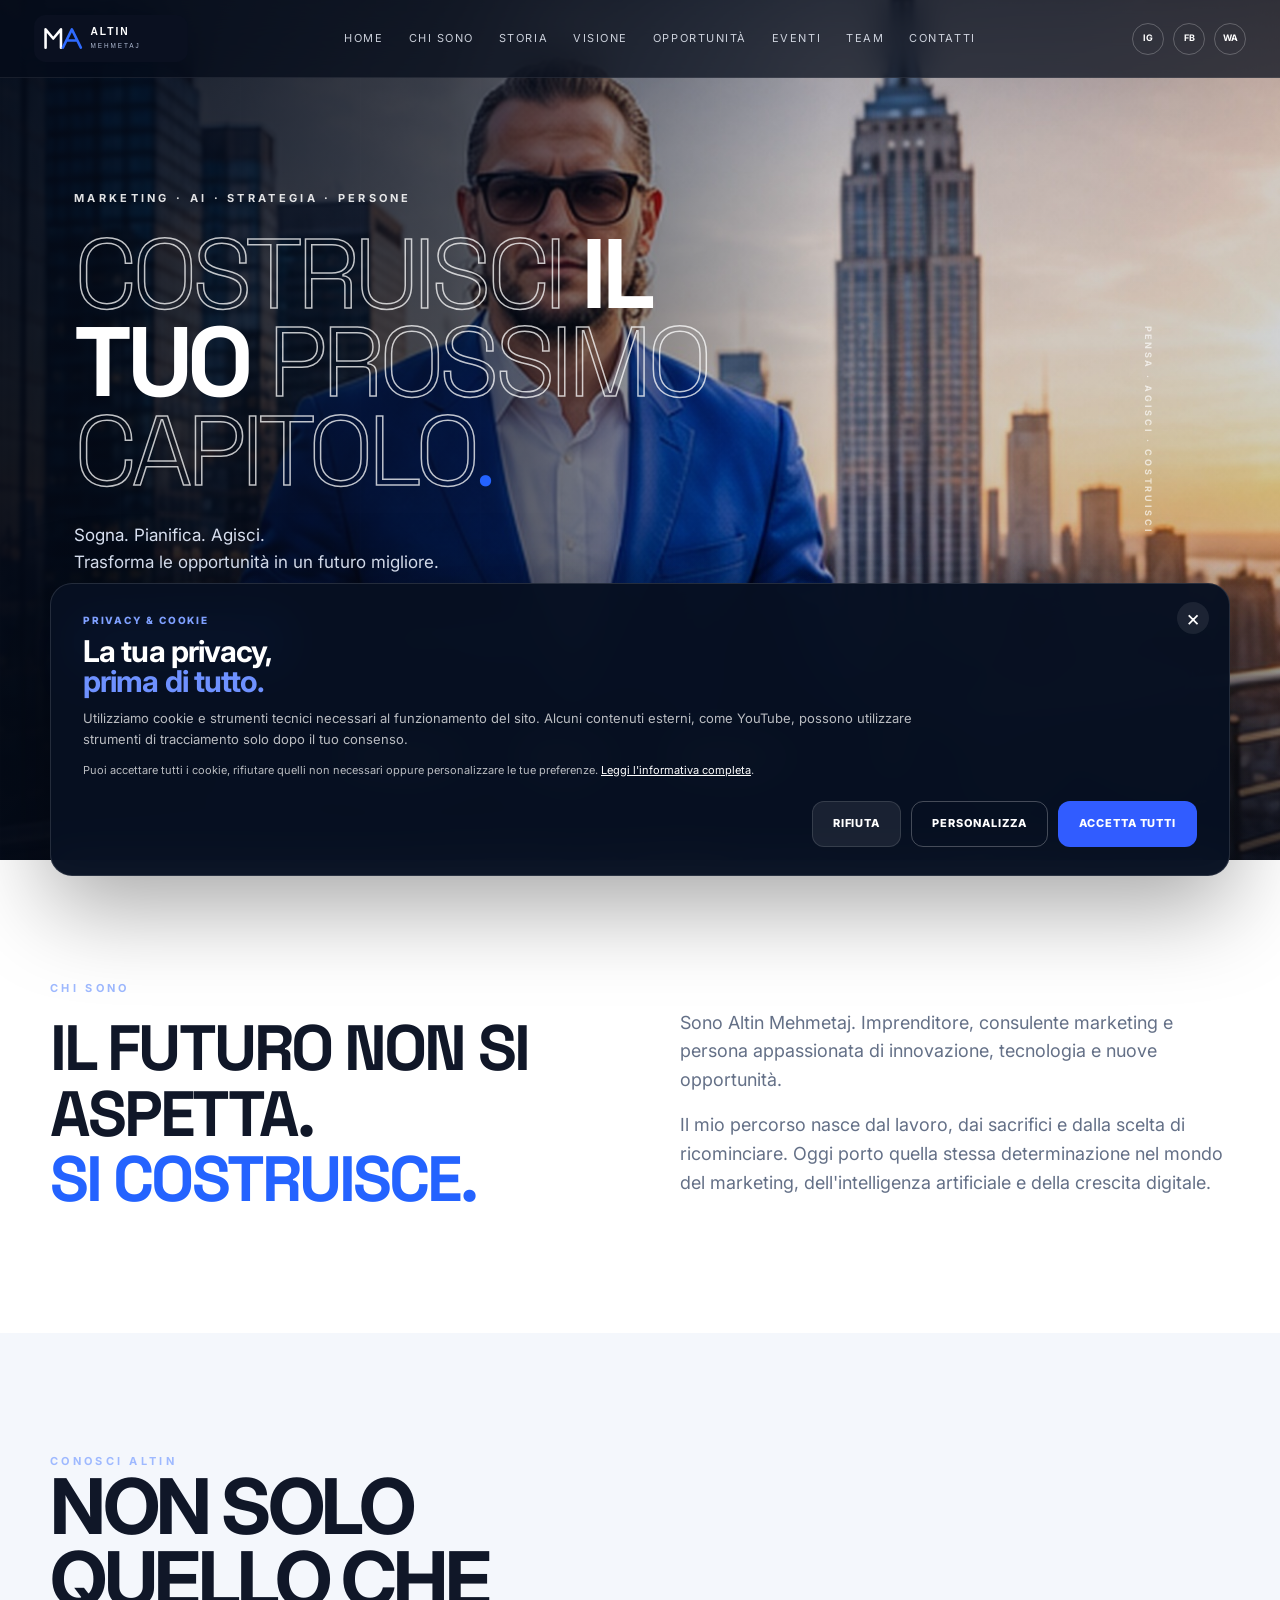
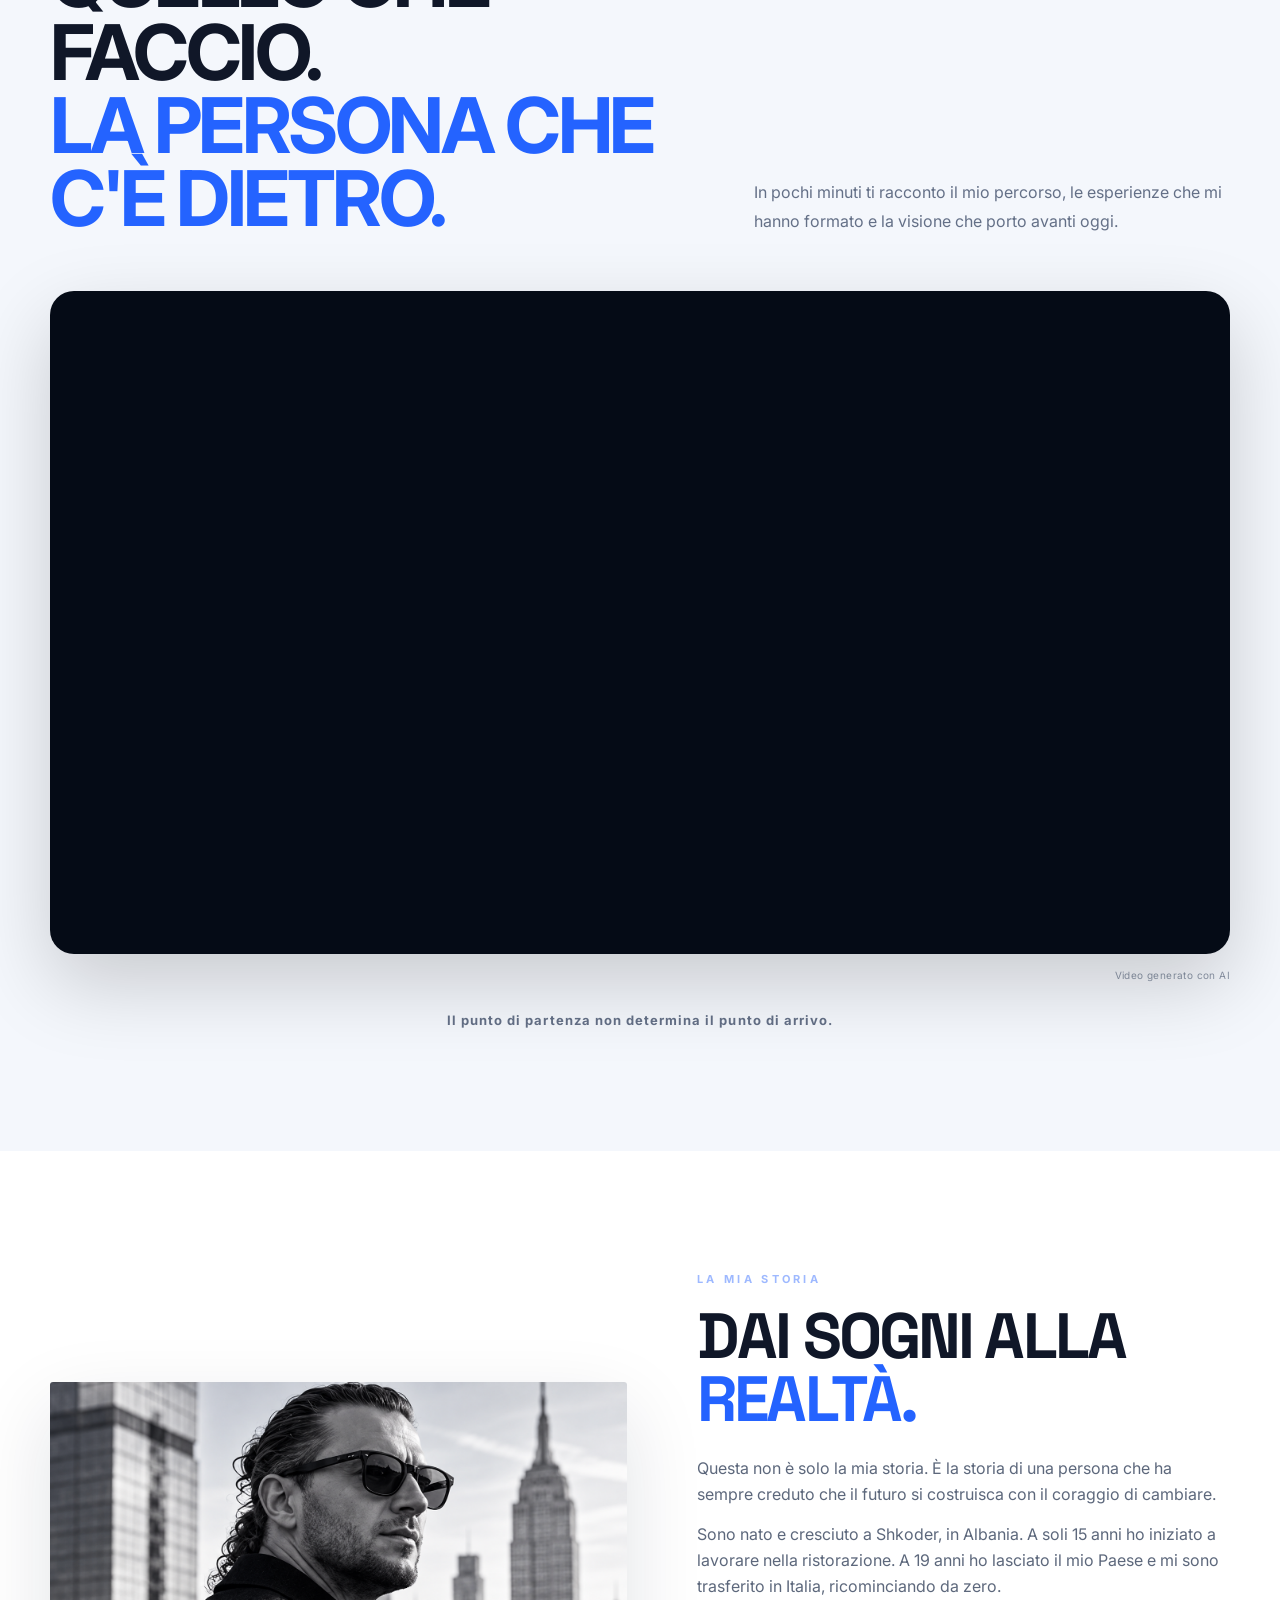
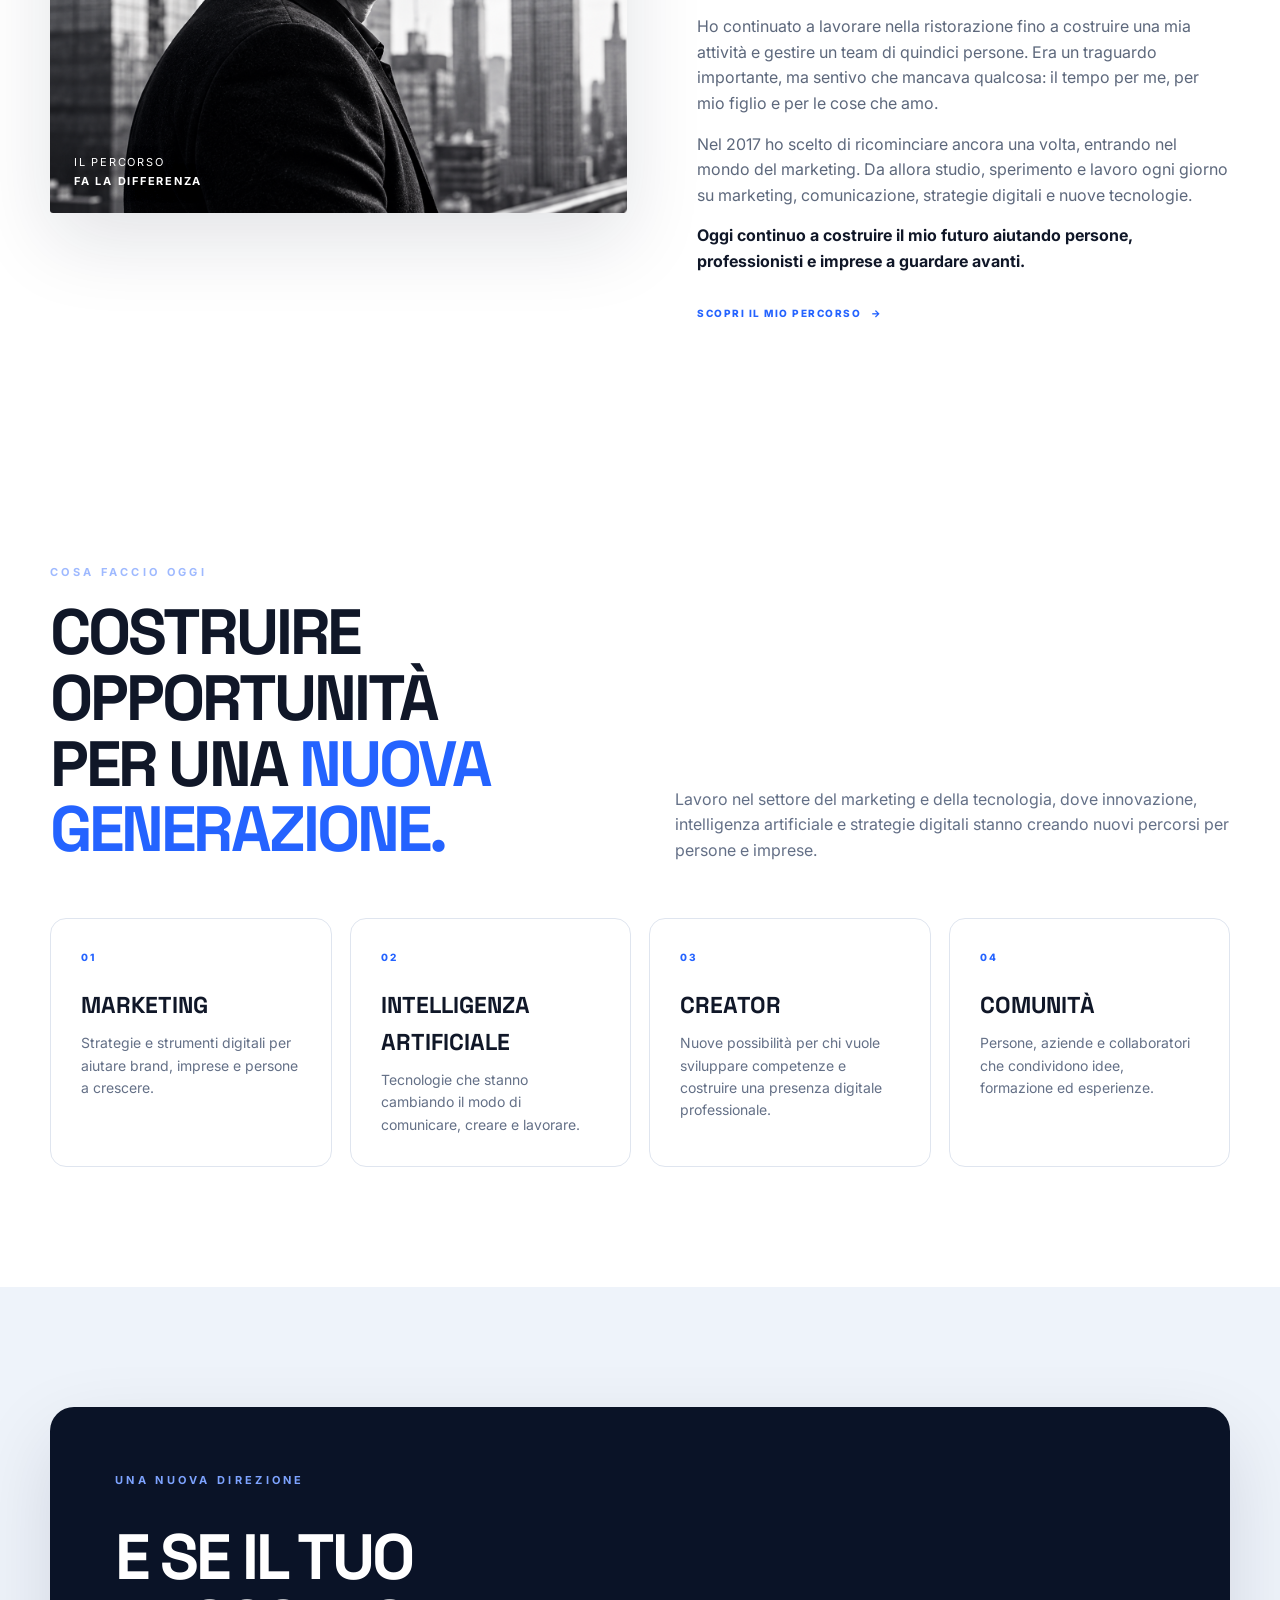
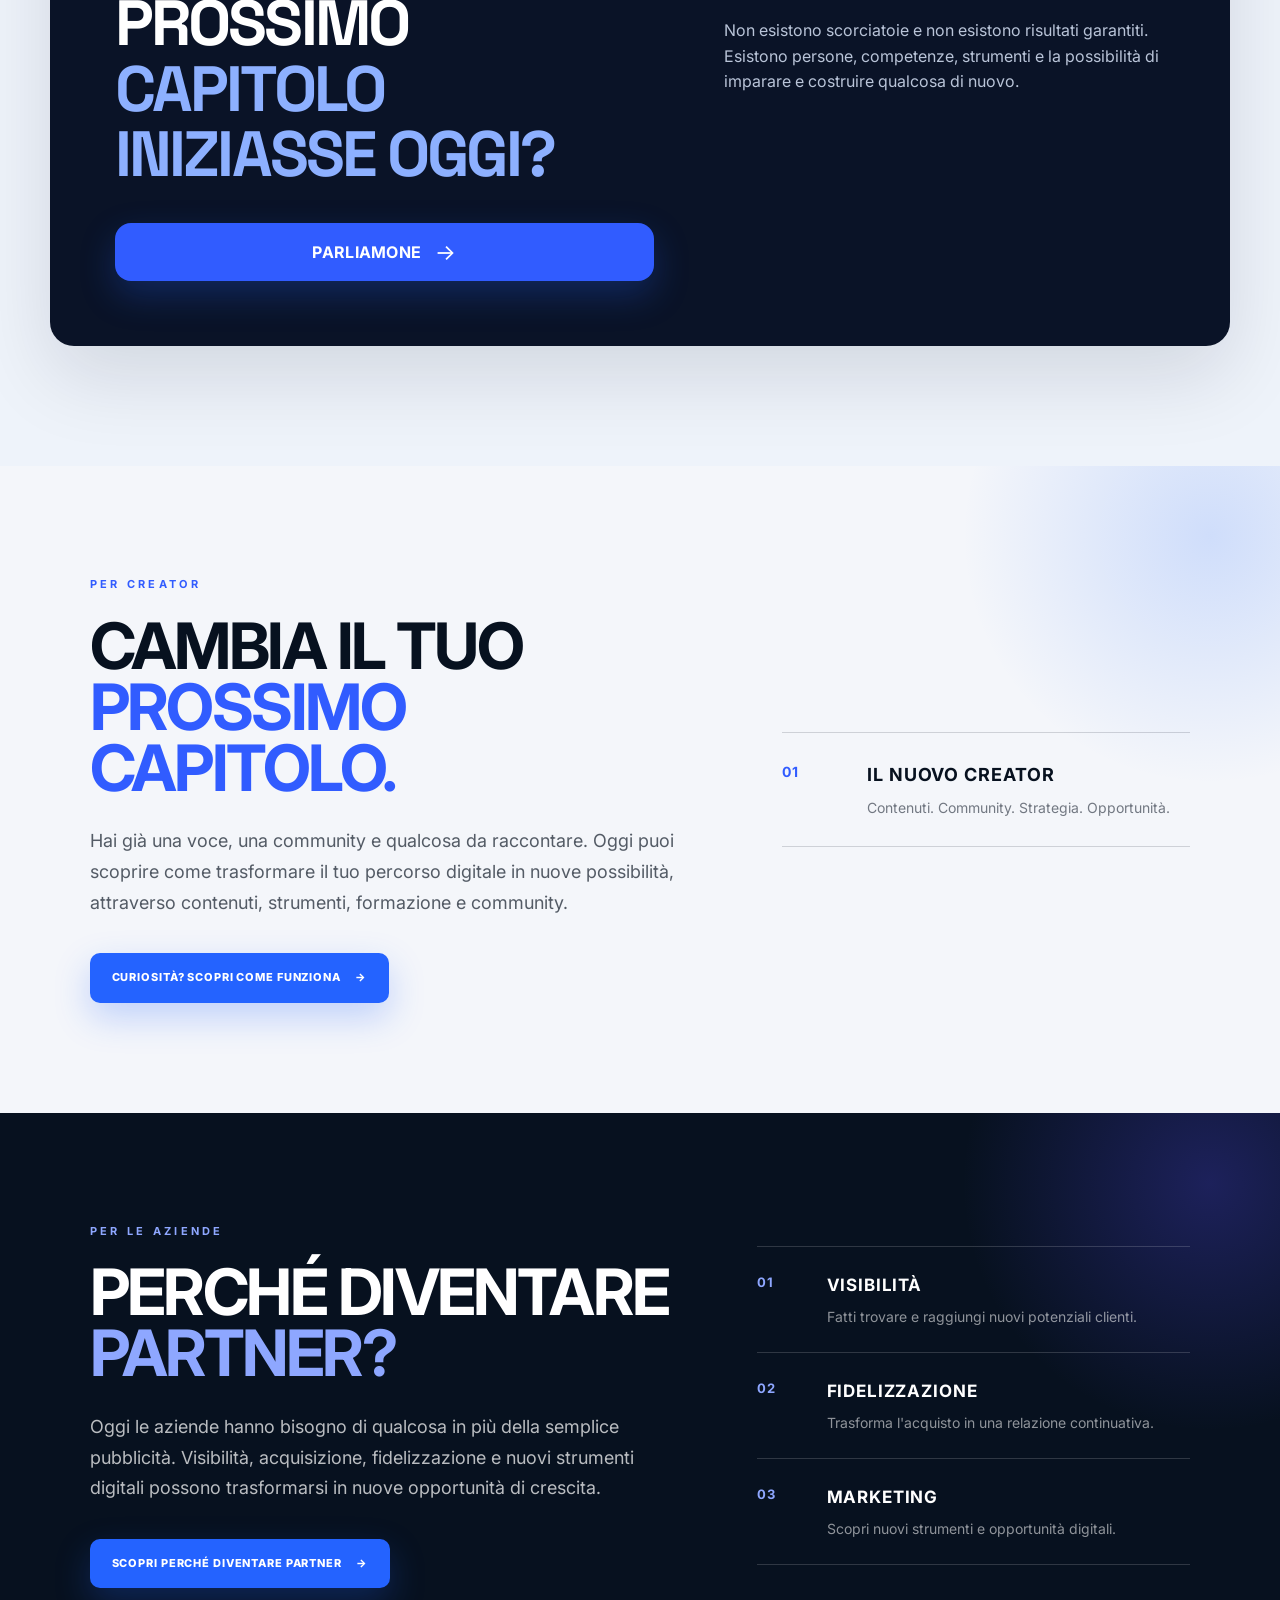
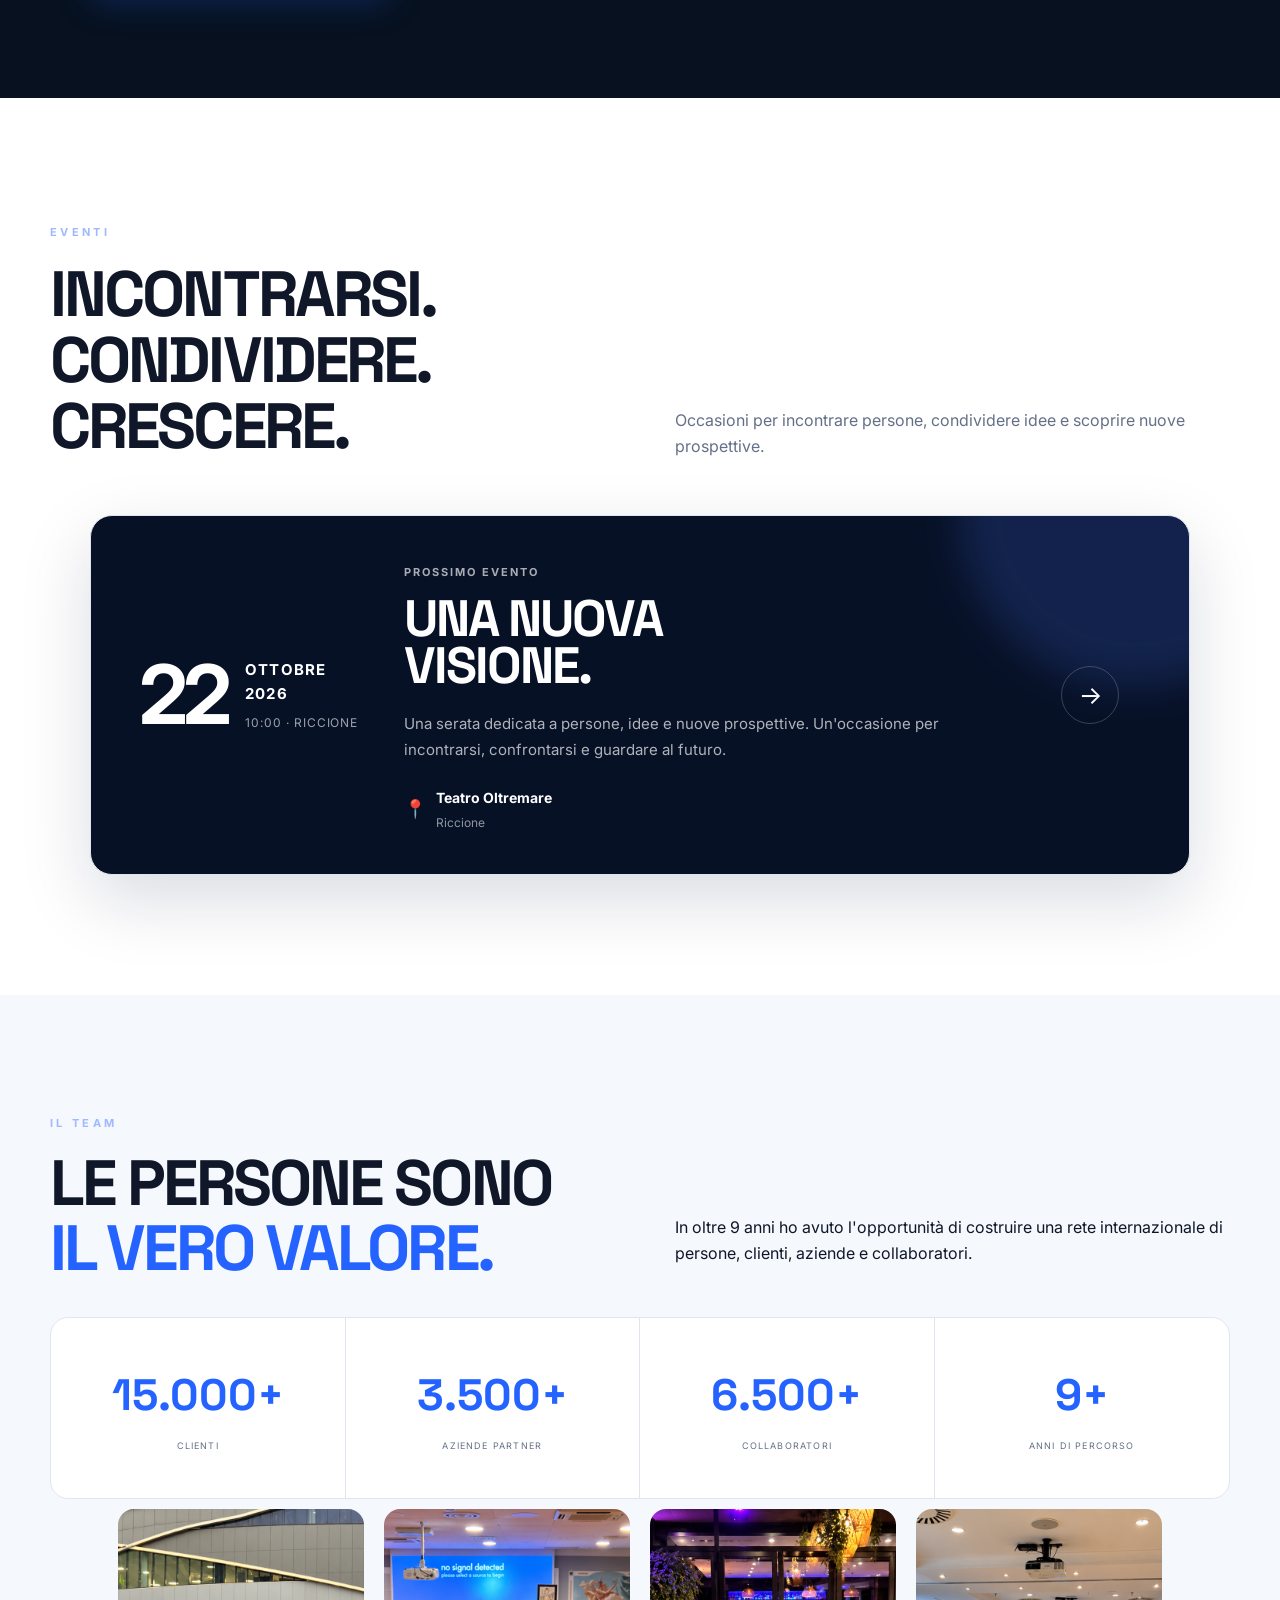
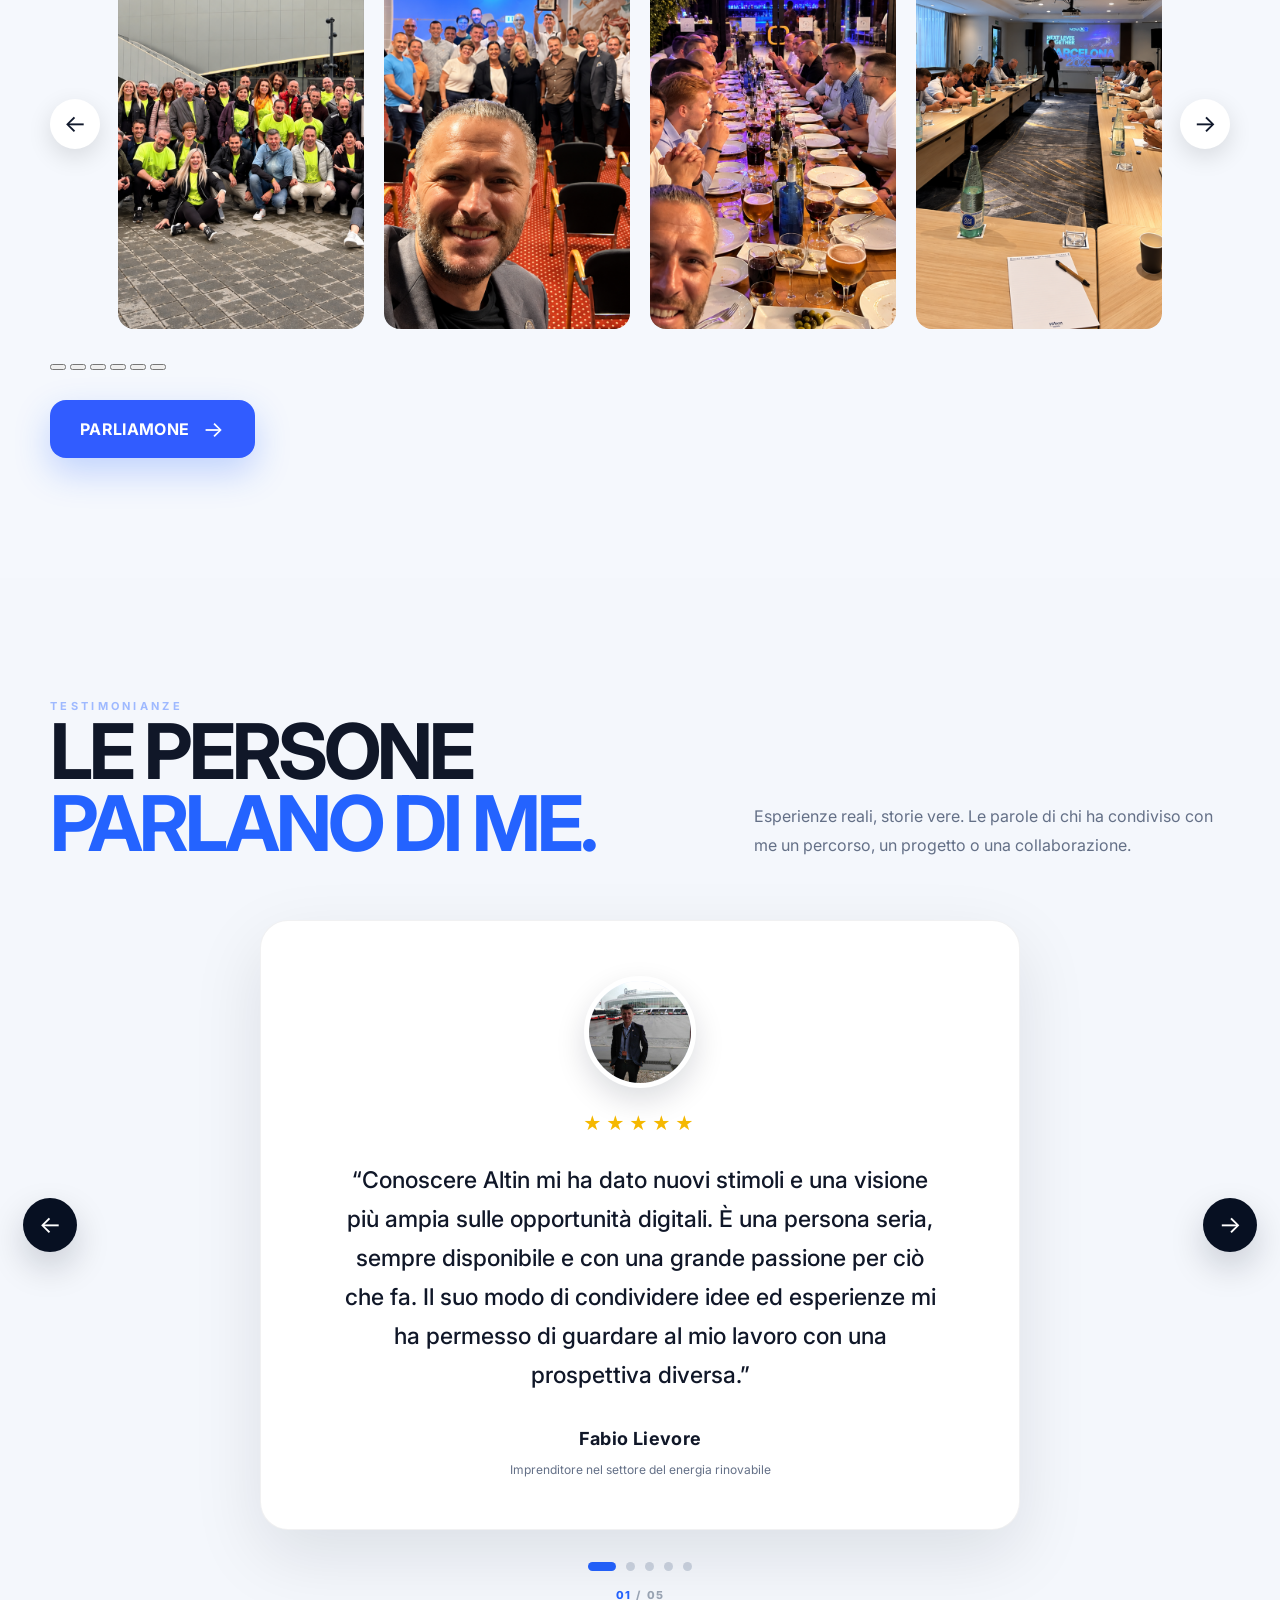
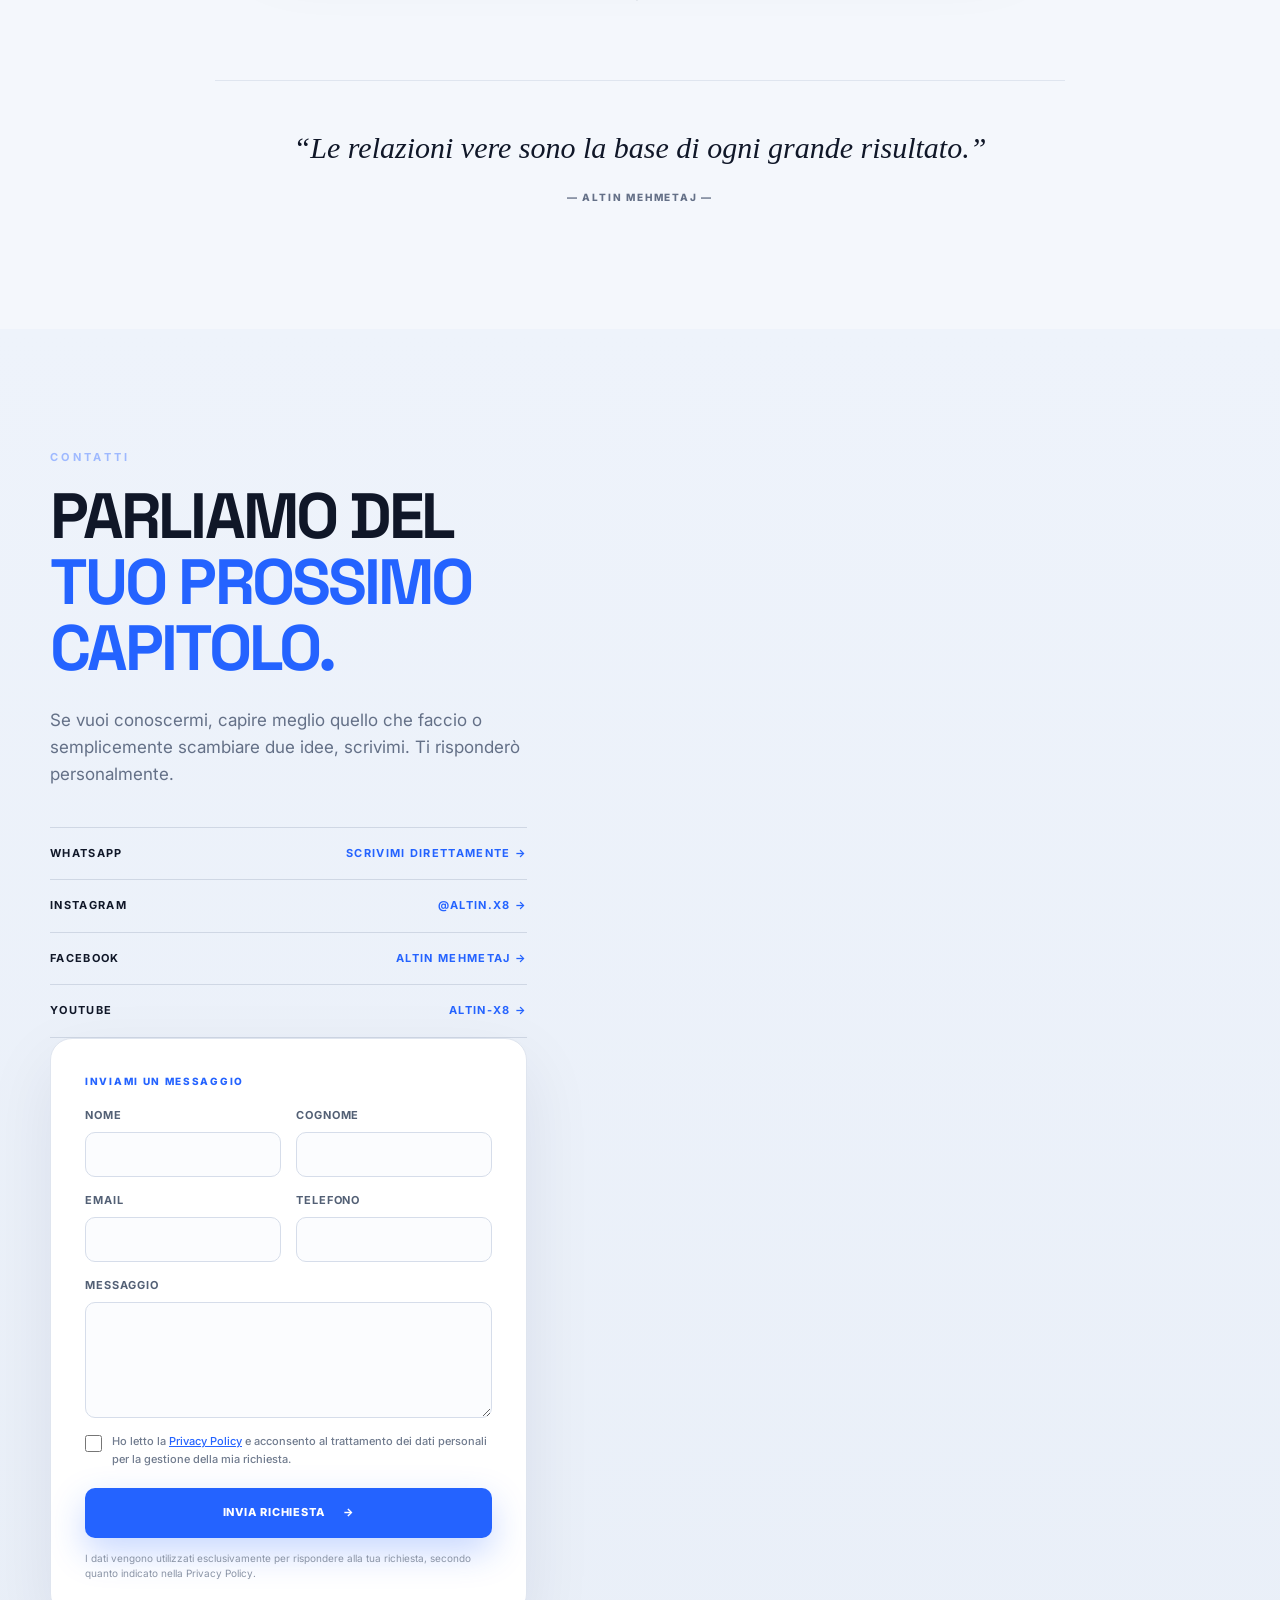
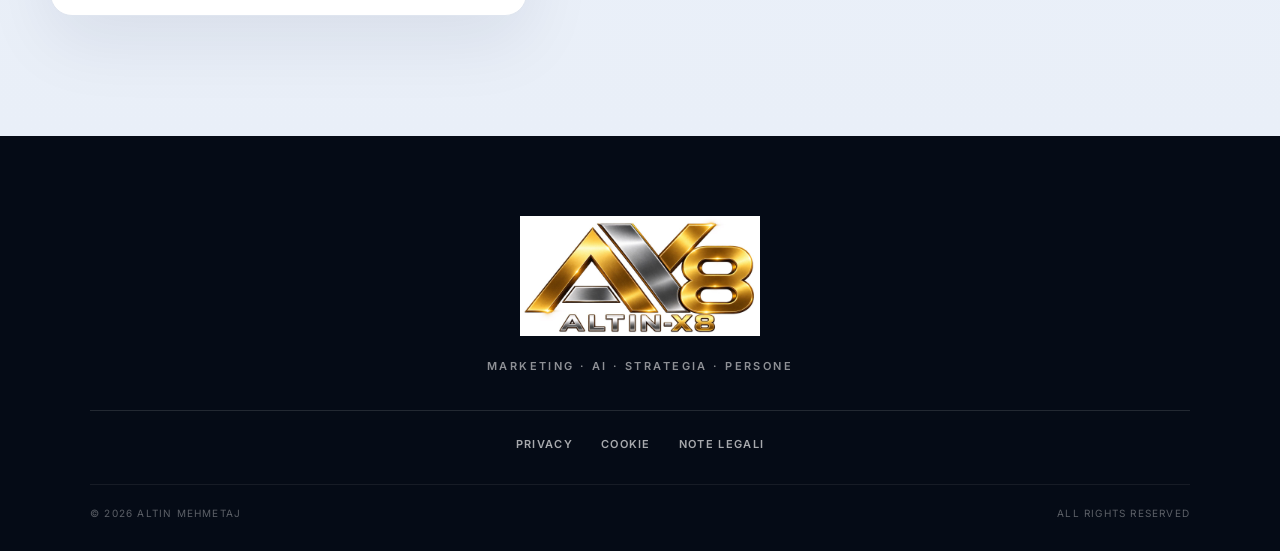
==== commit 1b269932: "Update event details for October 2026" ====
--- a/index.html
+++ b/index.html
@@ -402,8 +402,8 @@
       <div class="event-card-date">
         <span>22</span>
         <div>
-          <strong>SETTEMBRE 2026</strong>
-          <small>20:30 · VICENZA</small>
+          <strong>OTTOBRE 2026</strong>
+          <small>10:00 · RICCIONE</small>
         </div>
       </div>
 
@@ -425,8 +425,8 @@
         <div class="event-card-location">
           <span>📍</span>
           <div>
-            <strong>Tiepolo Hotel</strong>
-            <small>Vicenza</small>
+            <strong>Teatro Oltremare</strong>
+            <small>Riccione</small>
           </div>
         </div>
 
--- a/style.css
+++ b/style.css
@@ -2918,4 +2918,142 @@
   font-weight: 700;
 }
 }
-
+/* ============================================================
+   COOKIE BANNER — MOBILE COMPATTO
+   ============================================================ */
+@media (max-width: 800px) {
+
+  .cookie-banner {
+    left: 12px !important;
+    right: 12px !important;
+    bottom: 12px !important;
+    width: auto !important;
+    max-width: none !important;
+    padding: 17px 17px 15px !important;
+    border-radius: 20px !important;
+    box-sizing: border-box !important;
+  }
+
+  .cookie-content {
+    width: 100% !important;
+  }
+
+  .cookie-kicker {
+    font-size: 8px !important;
+    letter-spacing: .15em !important;
+    margin-bottom: 6px !important;
+  }
+
+  .cookie-content h3 {
+    font-size: 22px !important;
+    line-height: 1.02 !important;
+    margin: 0 40px 8px 0 !important;
+  }
+
+  .cookie-content p {
+    font-size: 10.5px !important;
+    line-height: 1.4 !important;
+    margin-bottom: 7px !important;
+  }
+
+  .cookie-content .cookie-small {
+    font-size: 9.5px !important;
+    line-height: 1.35 !important;
+    margin-bottom: 12px !important;
+  }
+
+  .cookie-actions {
+    display: grid !important;
+    grid-template-columns: 1fr 1fr 1fr !important;
+    gap: 6px !important;
+    width: 100% !important;
+  }
+
+  .cookie-btn {
+    min-height: 42px !important;
+    padding: 8px 4px !important;
+    font-size: 8px !important;
+    line-height: 1.05 !important;
+    letter-spacing: .04em !important;
+    white-space: normal !important;
+    border-radius: 10px !important;
+  }
+
+  .cookie-close {
+    top: 11px !important;
+    right: 11px !important;
+    width: 31px !important;
+    height: 31px !important;
+    font-size: 17px !important;
+  }
+}
+
+/* ============================================================
+   COOKIE BANNER — OVERRIDE FINALE MOBILE
+   ============================================================ */
+
+@media screen and (max-width: 800px) {
+
+  #cookieBanner {
+    left: 12px !important;
+    right: 12px !important;
+    bottom: 12px !important;
+    width: auto !important;
+    max-width: calc(100% - 24px) !important;
+    padding: 18px !important;
+    border-radius: 20px !important;
+  }
+
+  #cookieBanner .cookie-content {
+    width: 100% !important;
+  }
+
+  #cookieBanner .cookie-kicker {
+    font-size: 8px !important;
+    line-height: 1.2 !important;
+    margin-bottom: 6px !important;
+  }
+
+  #cookieBanner .cookie-content h3 {
+    font-size: 20px !important;
+    line-height: 1.05 !important;
+    margin: 0 35px 8px 0 !important;
+  }
+
+  #cookieBanner .cookie-content p {
+    font-size: 10px !important;
+    line-height: 1.4 !important;
+    margin-bottom: 7px !important;
+  }
+
+  #cookieBanner .cookie-content .cookie-small {
+    font-size: 9px !important;
+    line-height: 1.35 !important;
+    margin-bottom: 12px !important;
+  }
+
+  #cookieBanner .cookie-actions {
+    display: grid !important;
+    grid-template-columns: repeat(3, 1fr) !important;
+    gap: 6px !important;
+  }
+
+  #cookieBanner .cookie-btn {
+    min-height: 40px !important;
+    padding: 7px 3px !important;
+    font-size: 8px !important;
+    line-height: 1.05 !important;
+    border-radius: 10px !important;
+  }
+
+  #cookieBanner .cookie-close {
+    top: 10px !important;
+    right: 10px !important;
+    width: 30px !important;
+    height: 30px !important;
+    font-size: 16px !important;
+  }
+}
+
+
+
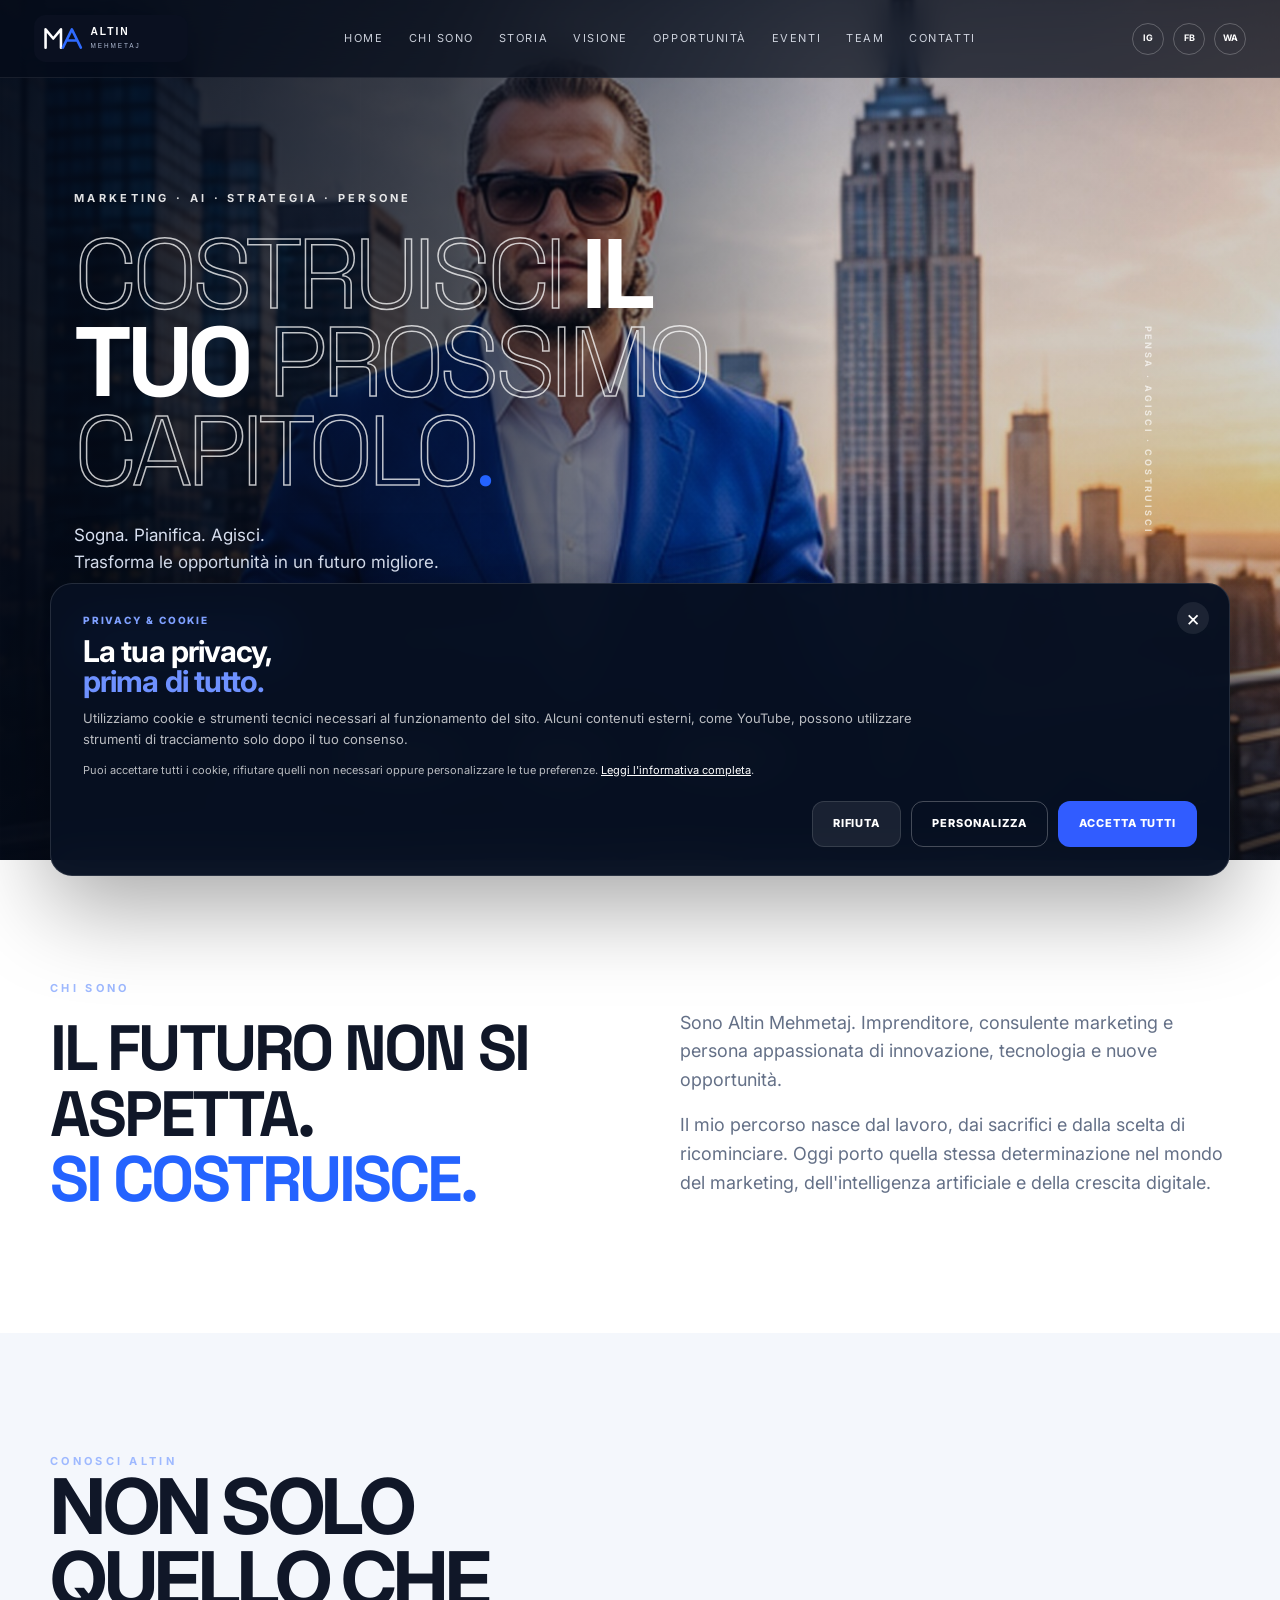
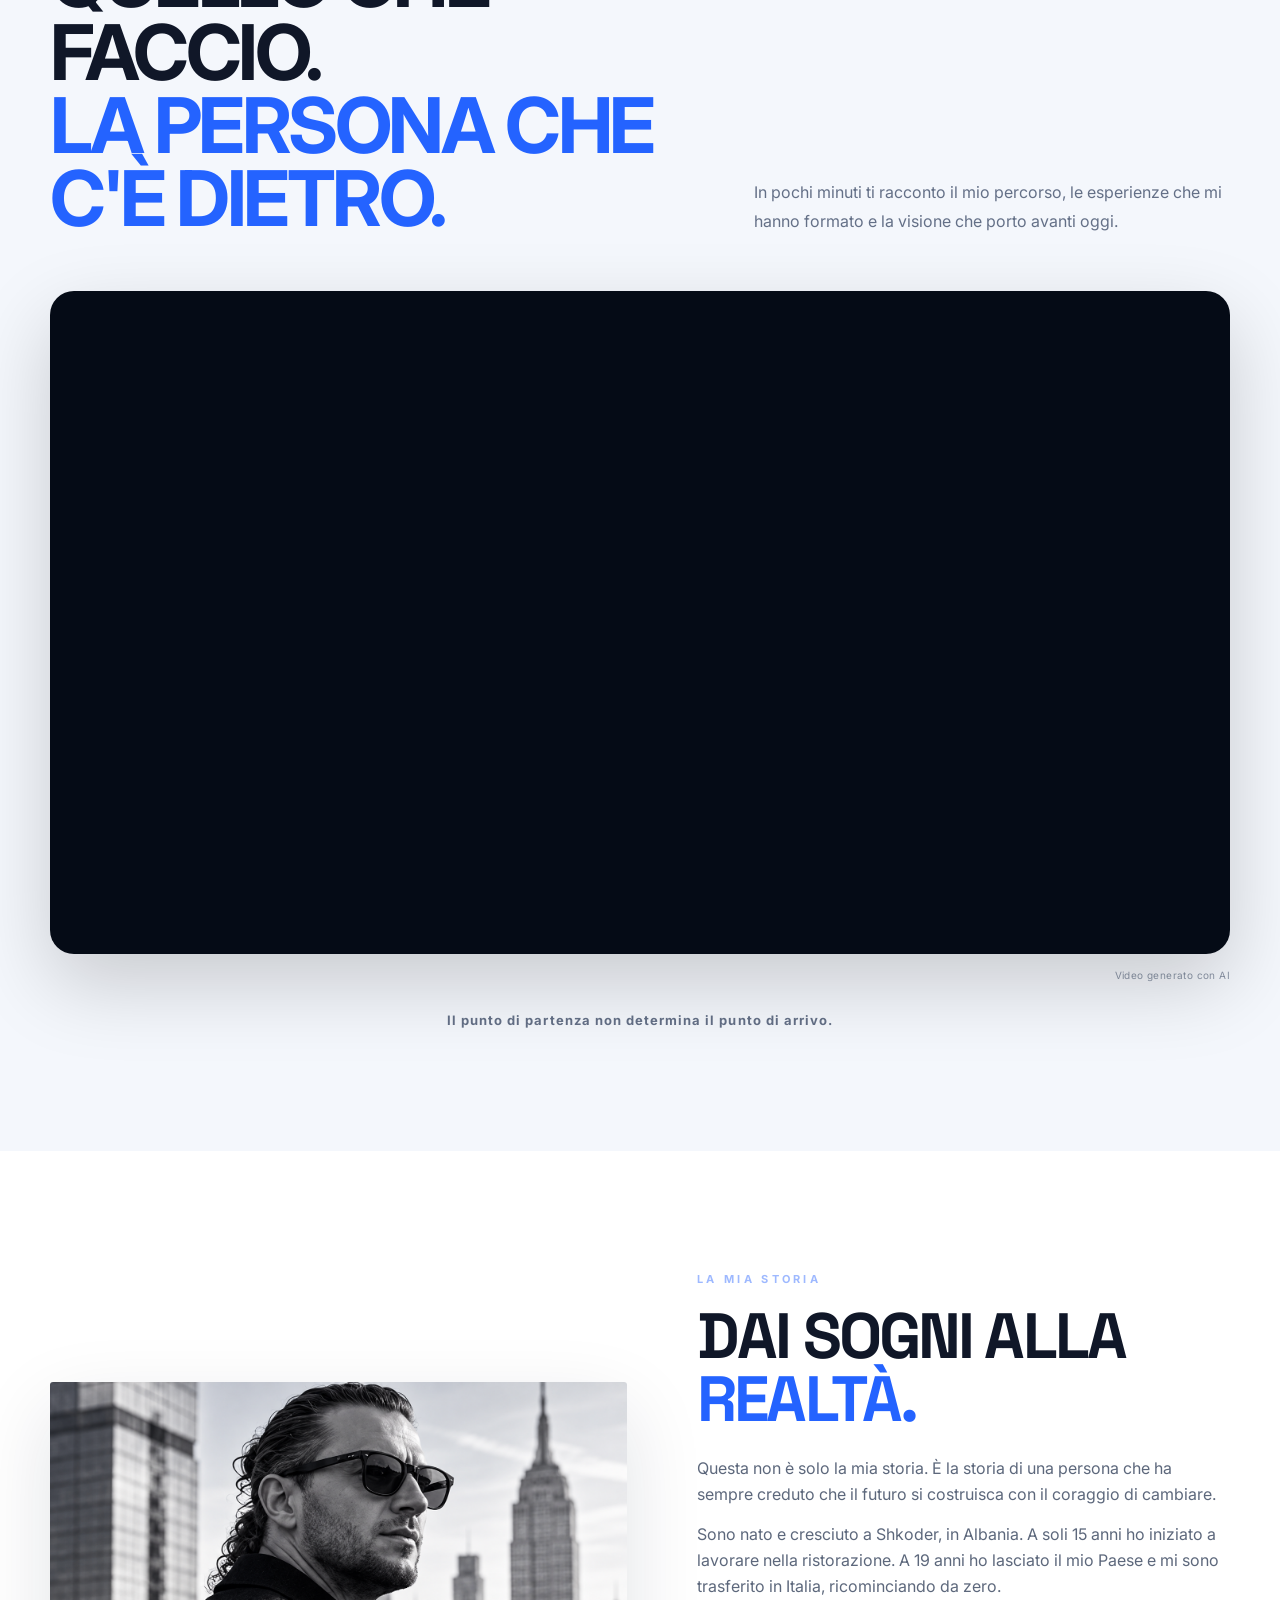
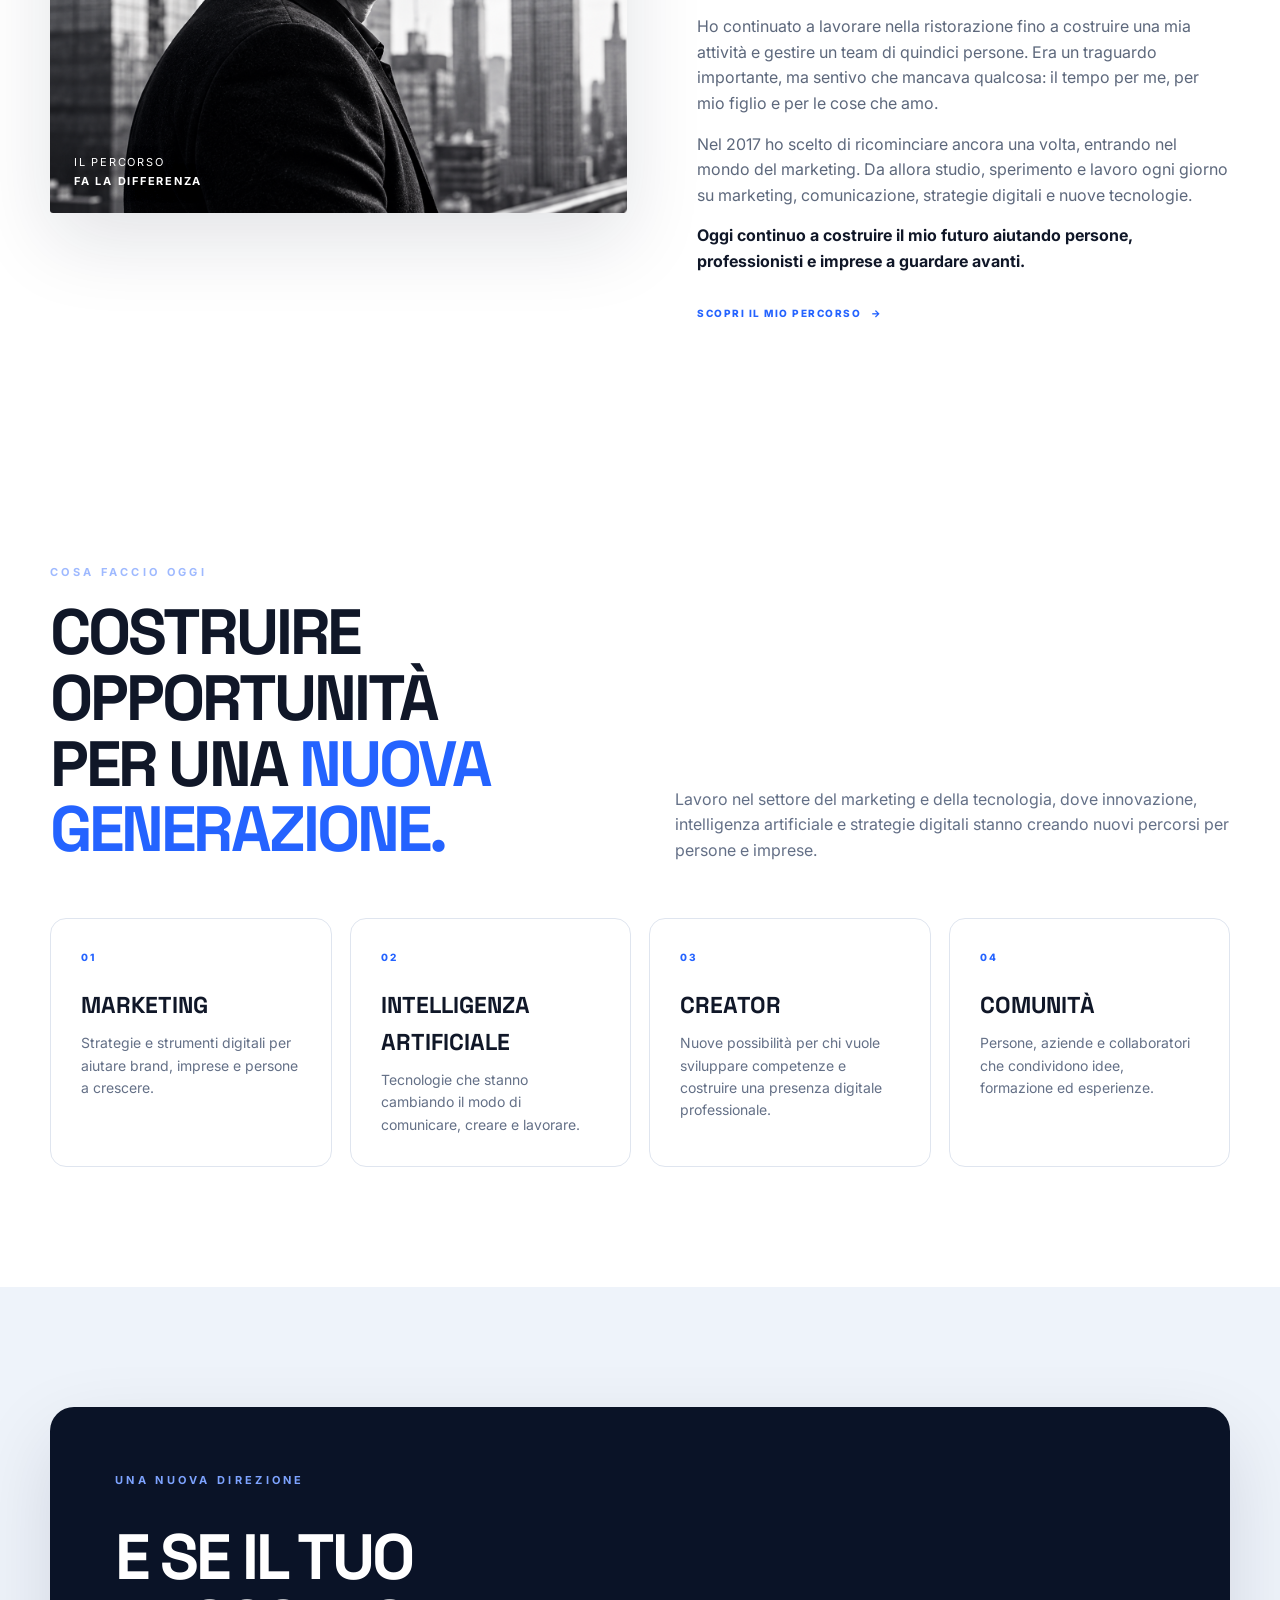
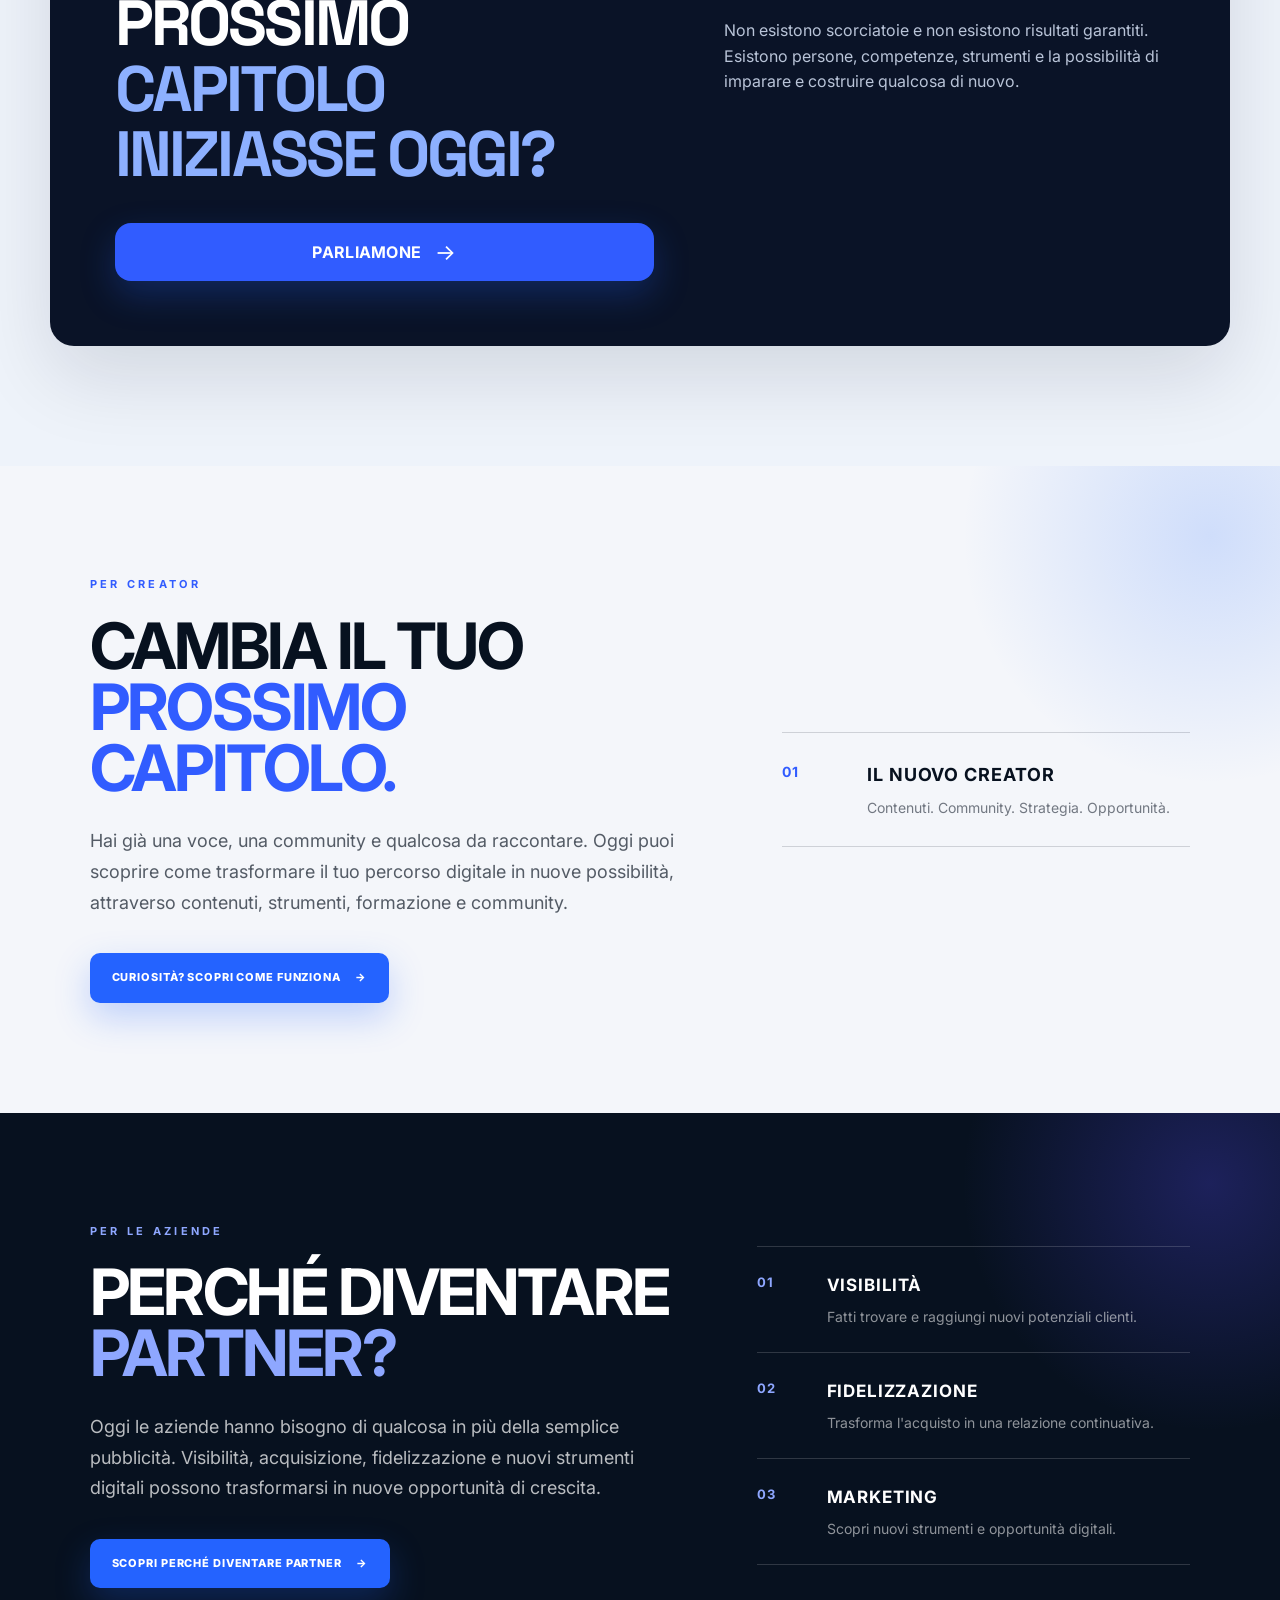
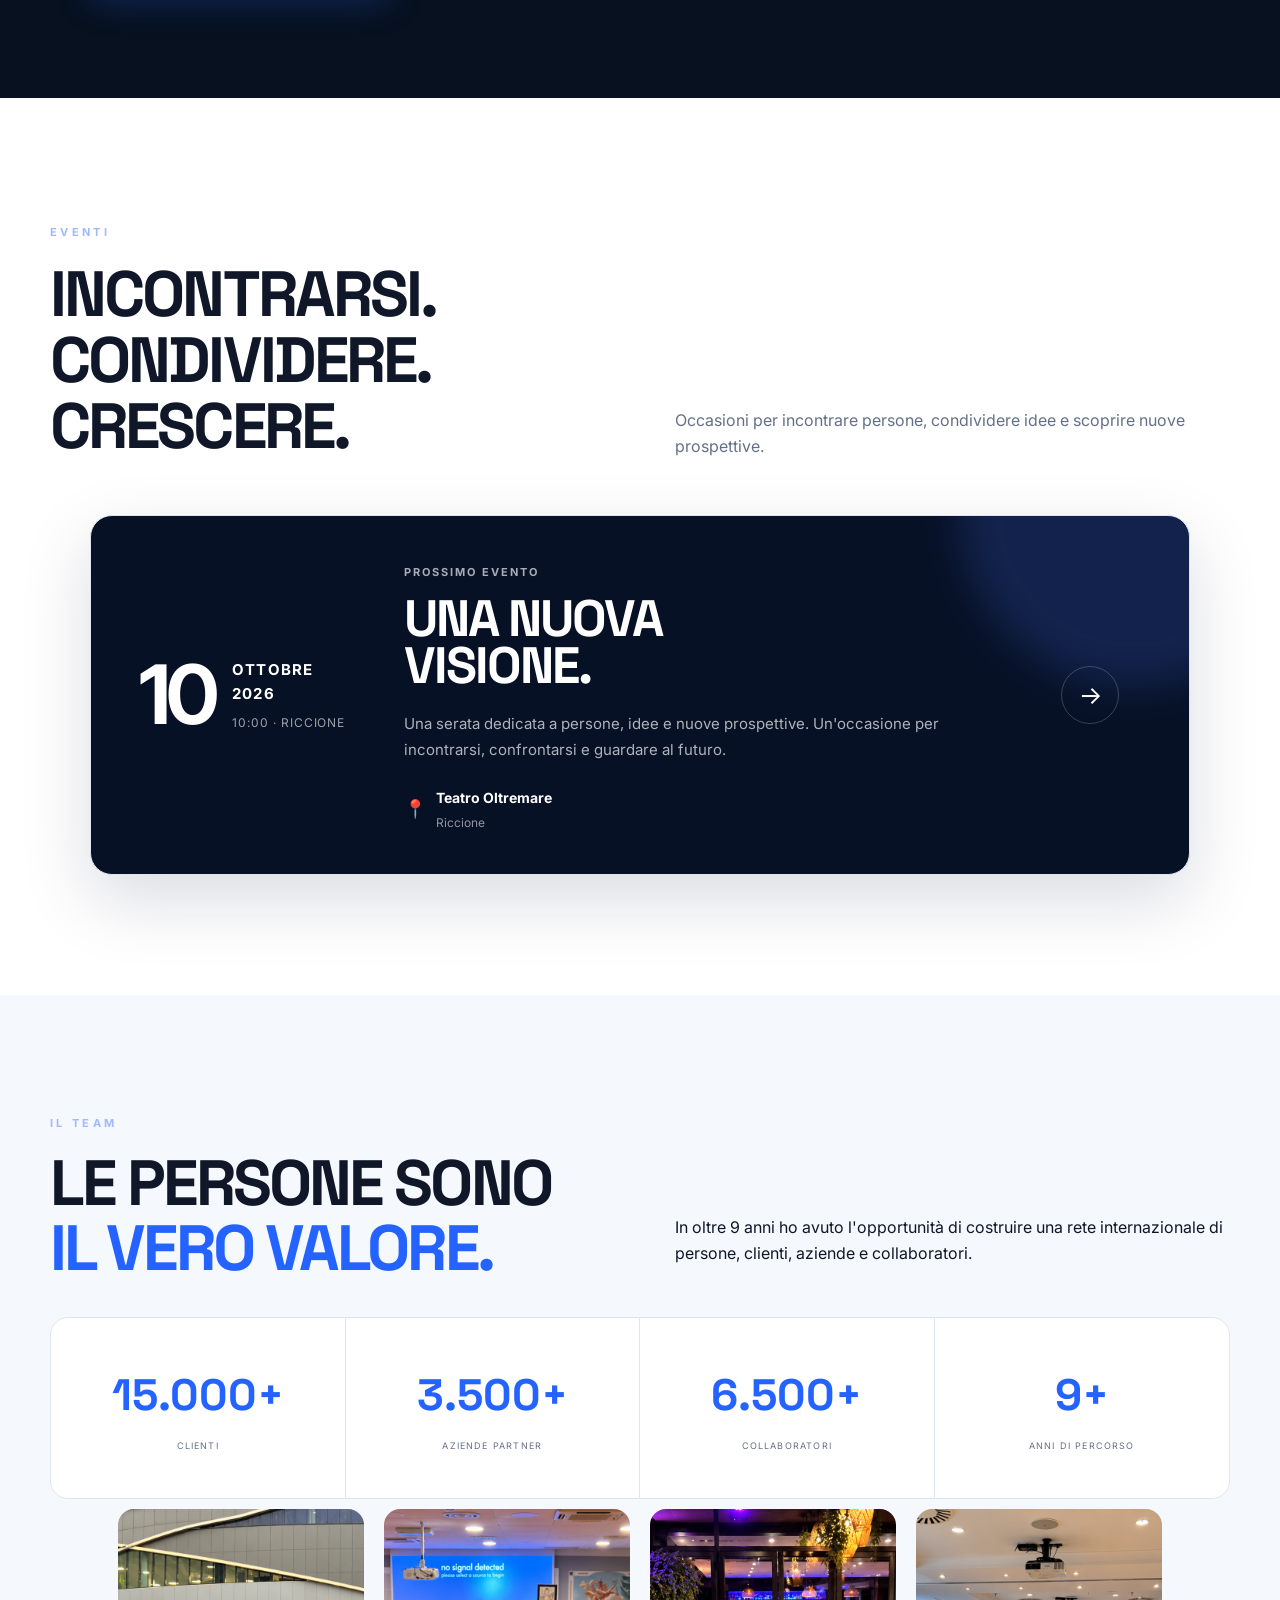
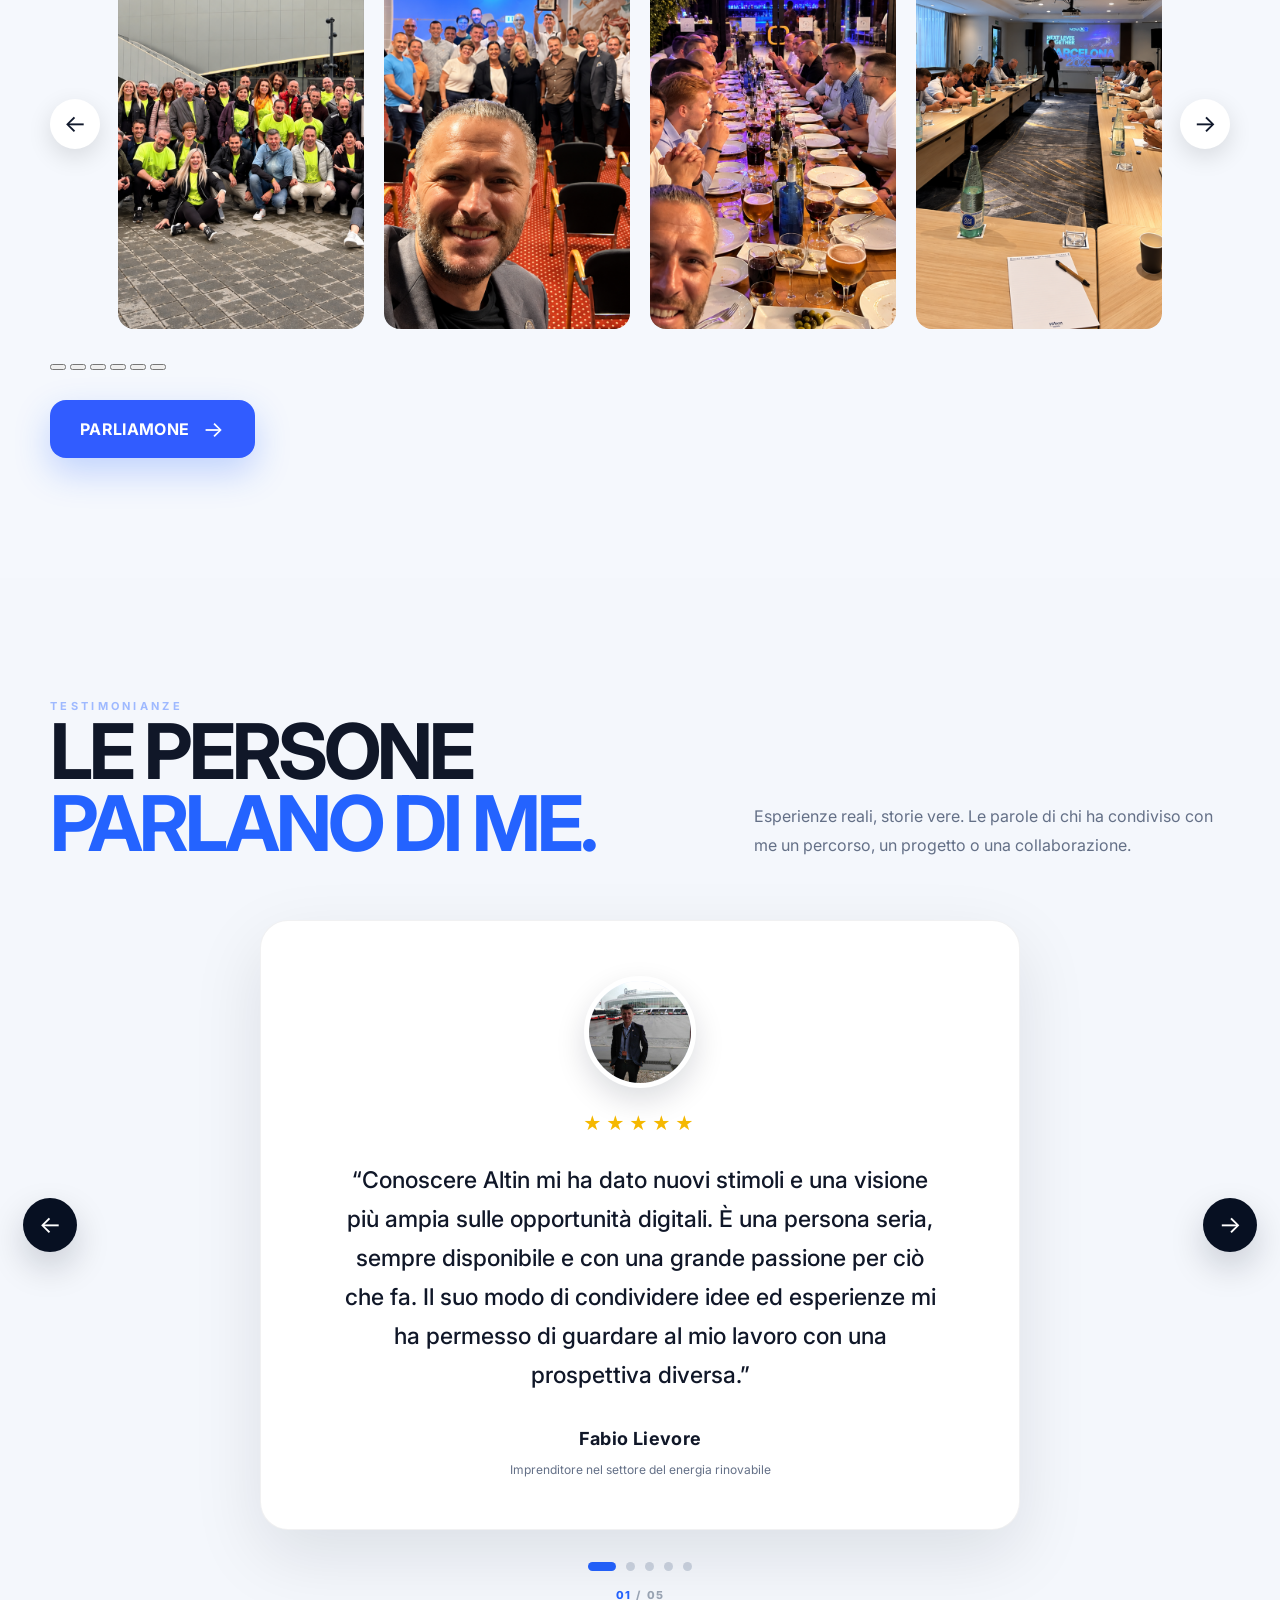
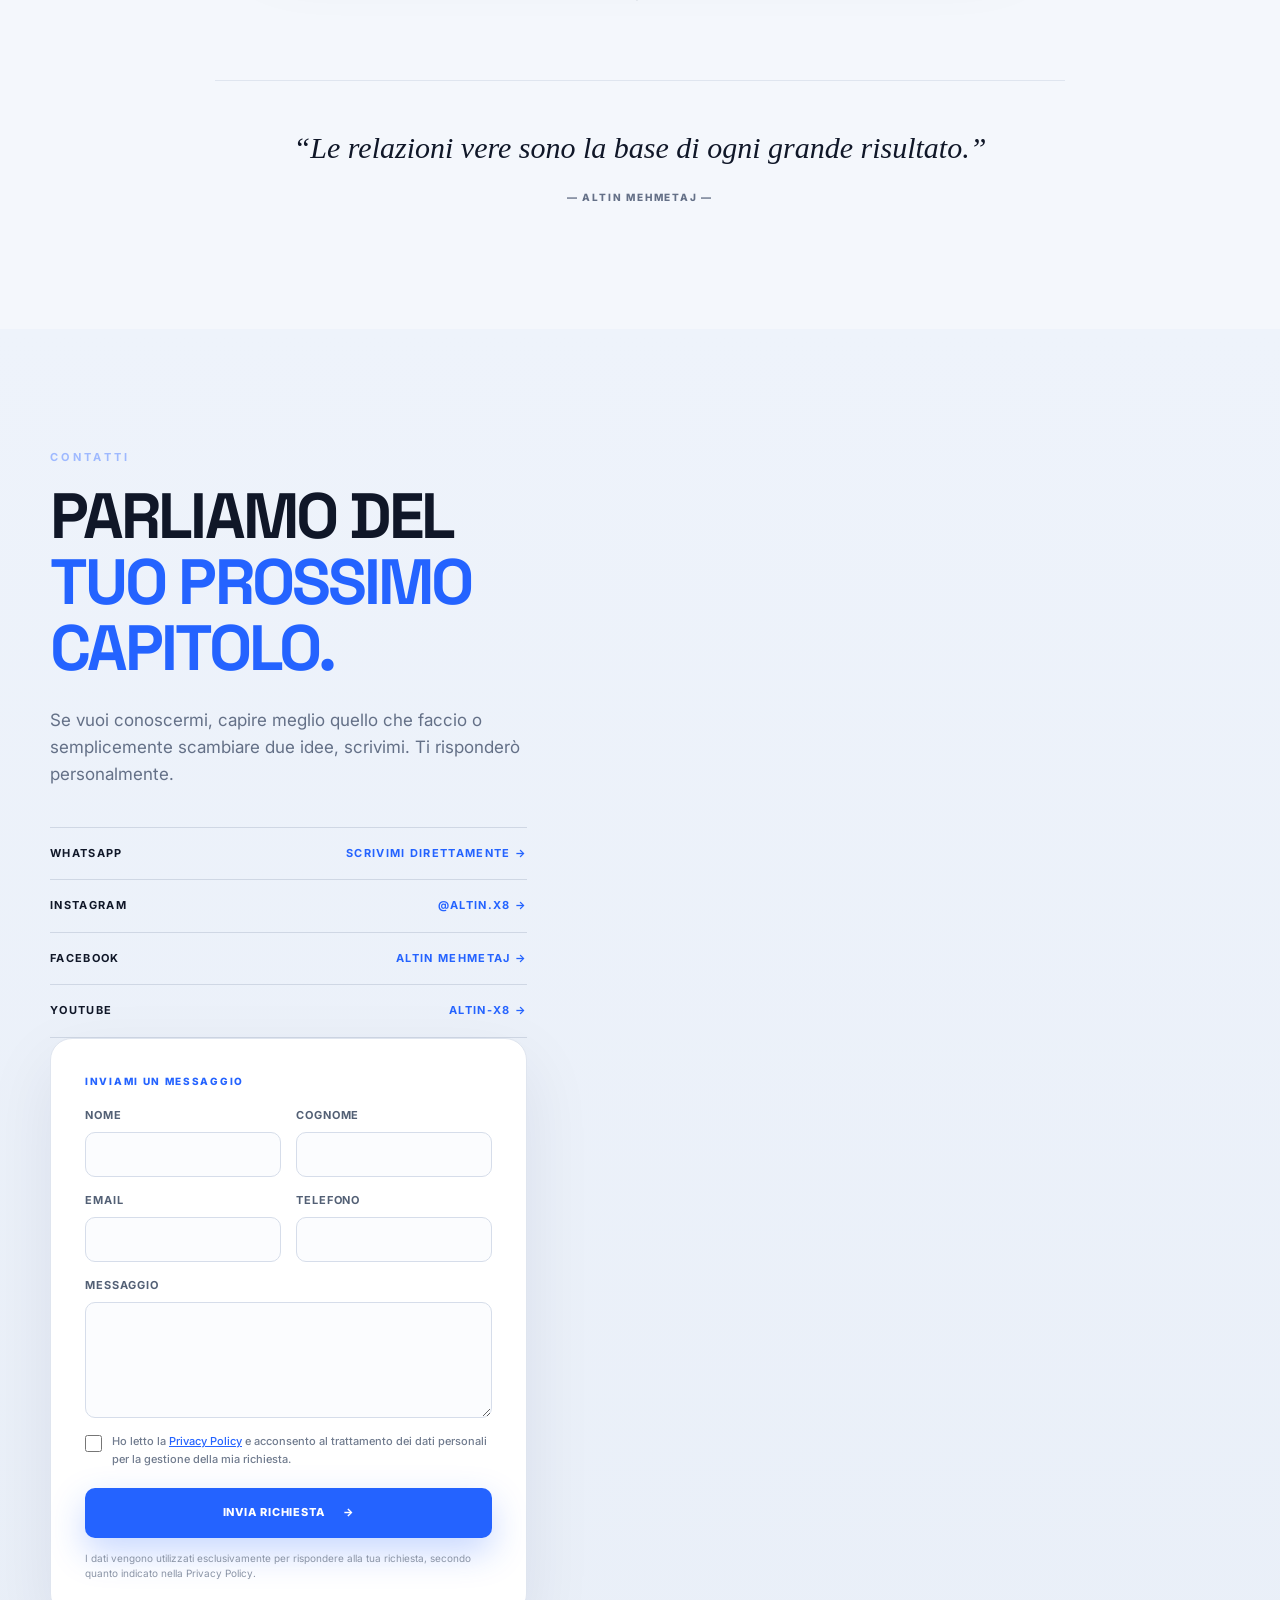
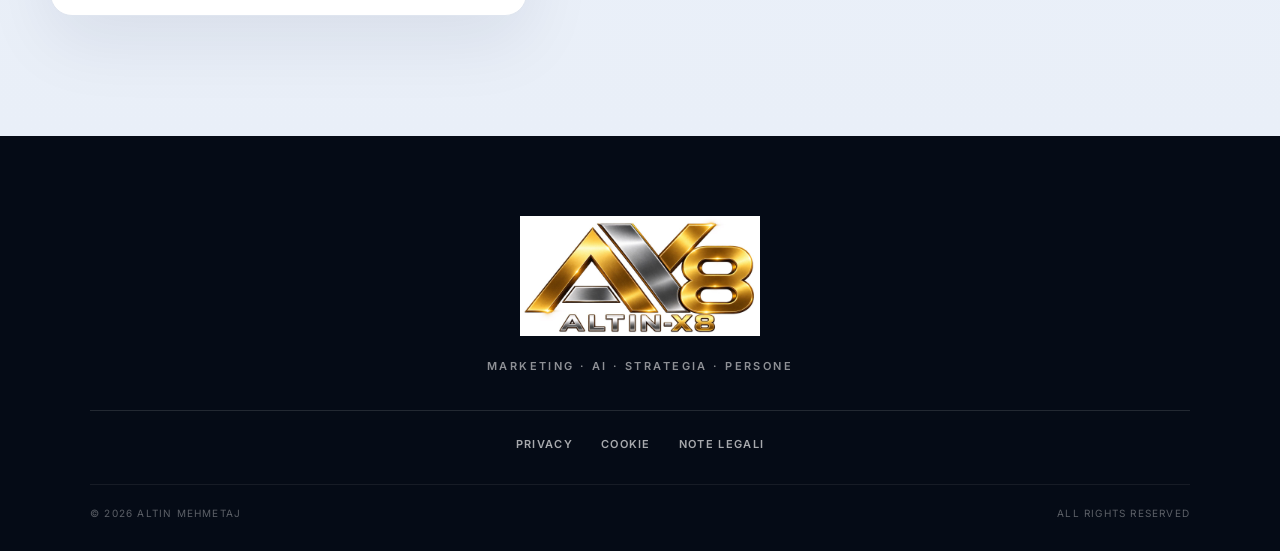
==== commit 96423dff: "Update index.html" ====
--- a/index.html
+++ b/index.html
@@ -400,7 +400,7 @@
     <article class="event-card">
 
       <div class="event-card-date">
-        <span>22</span>
+        <span>10</span>
         <div>
           <strong>OTTOBRE 2026</strong>
           <small>10:00 · RICCIONE</small>
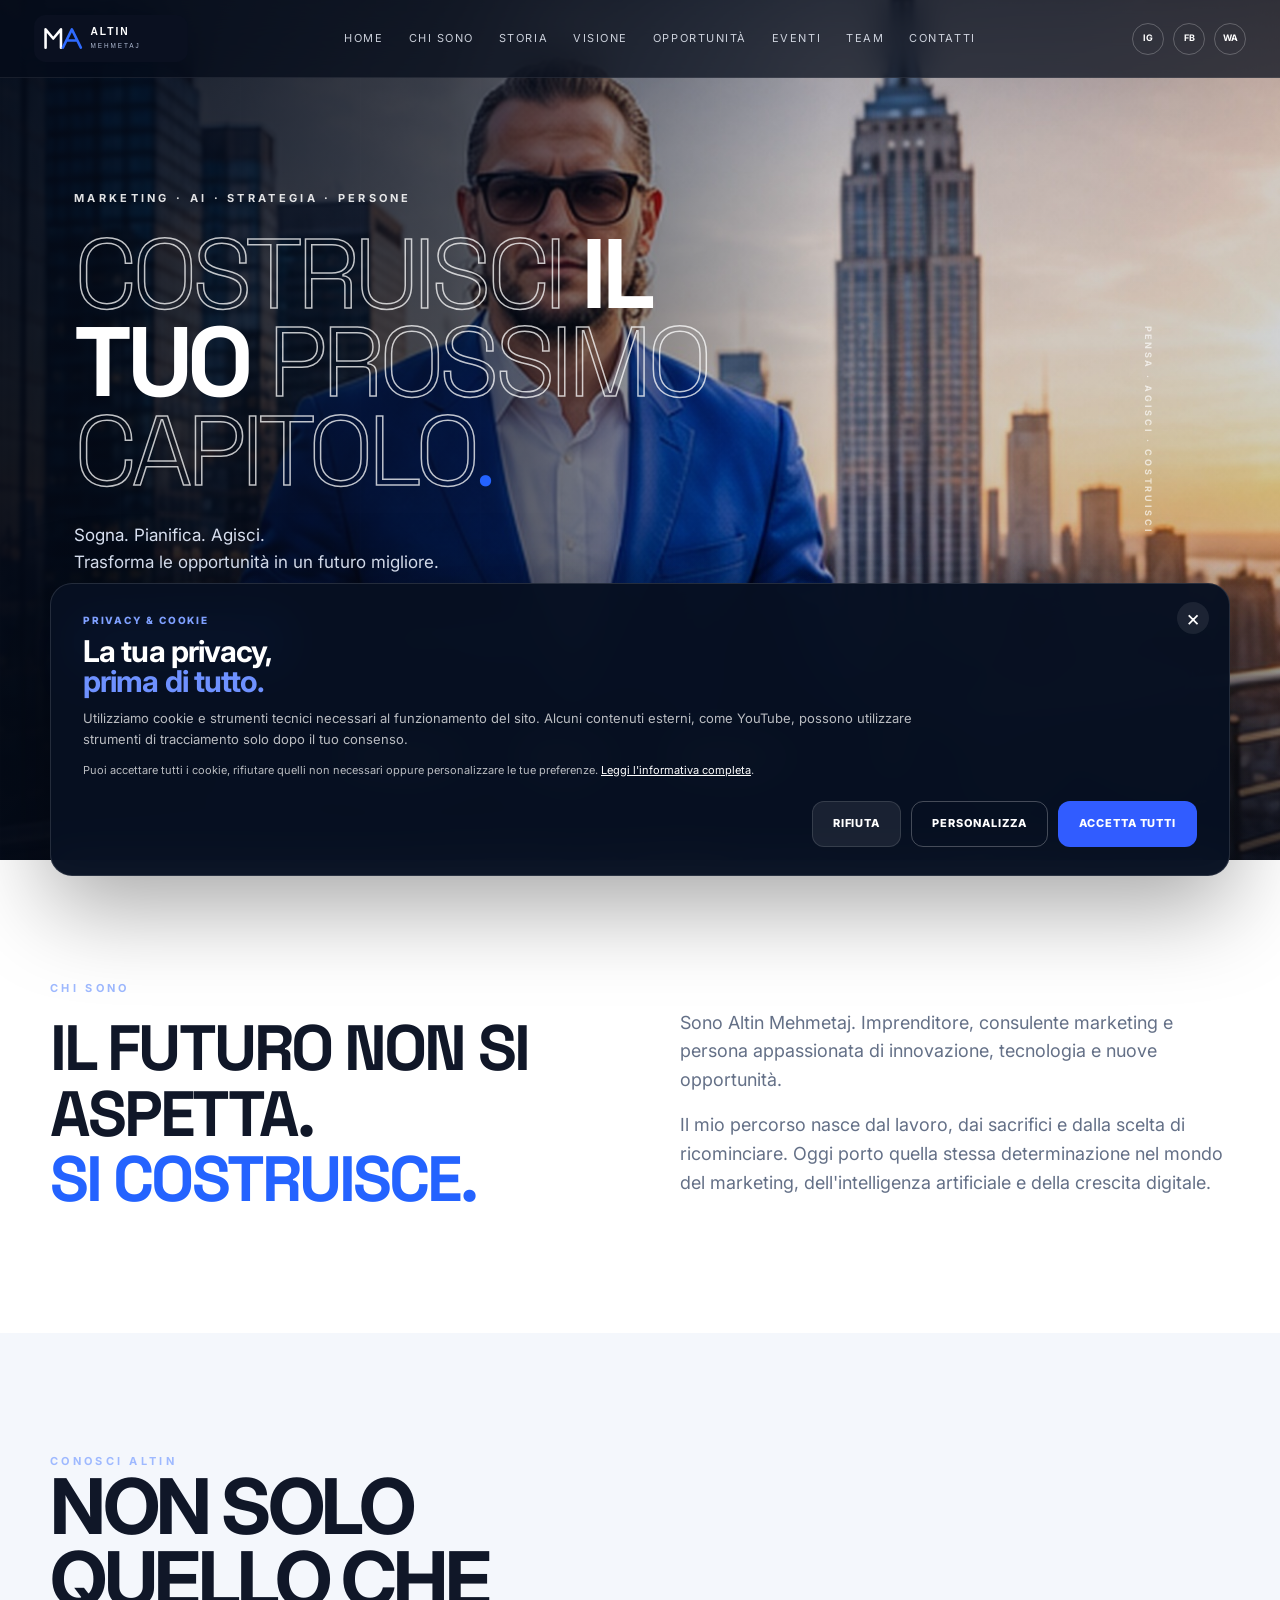
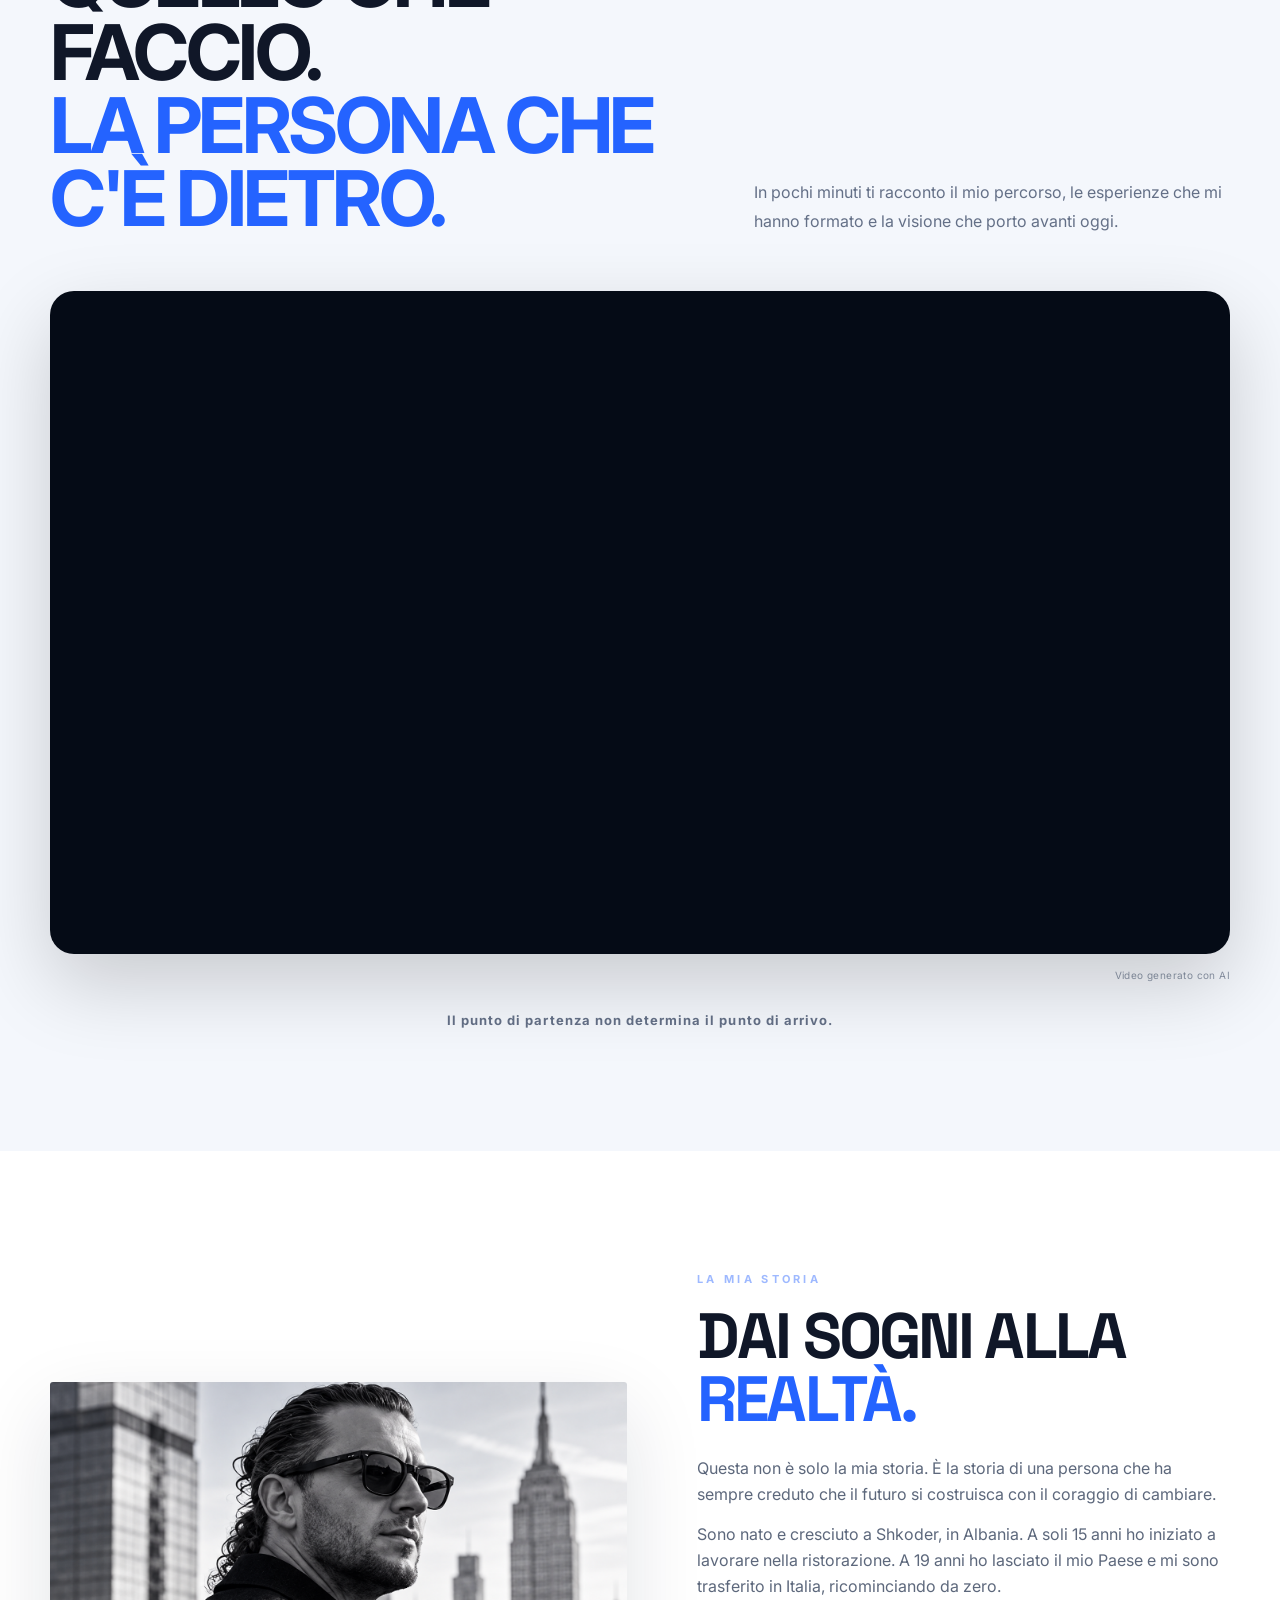
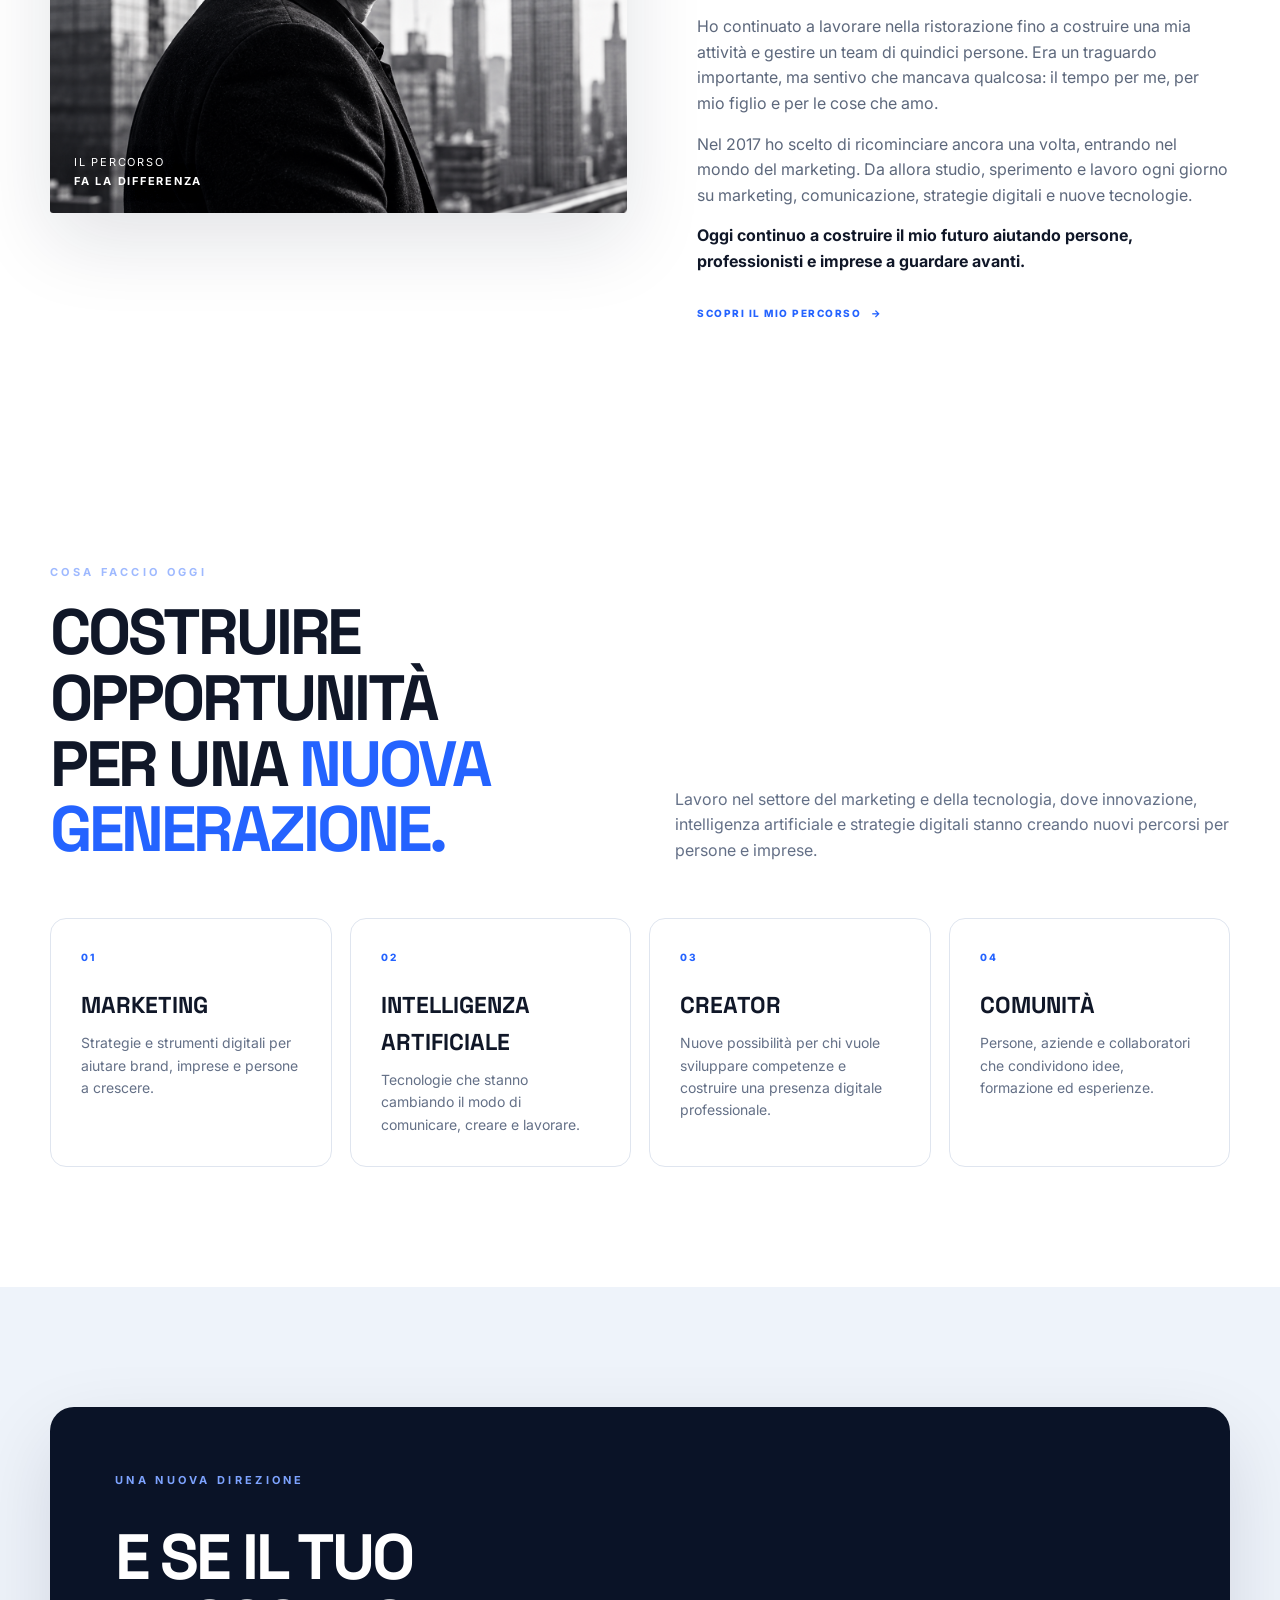
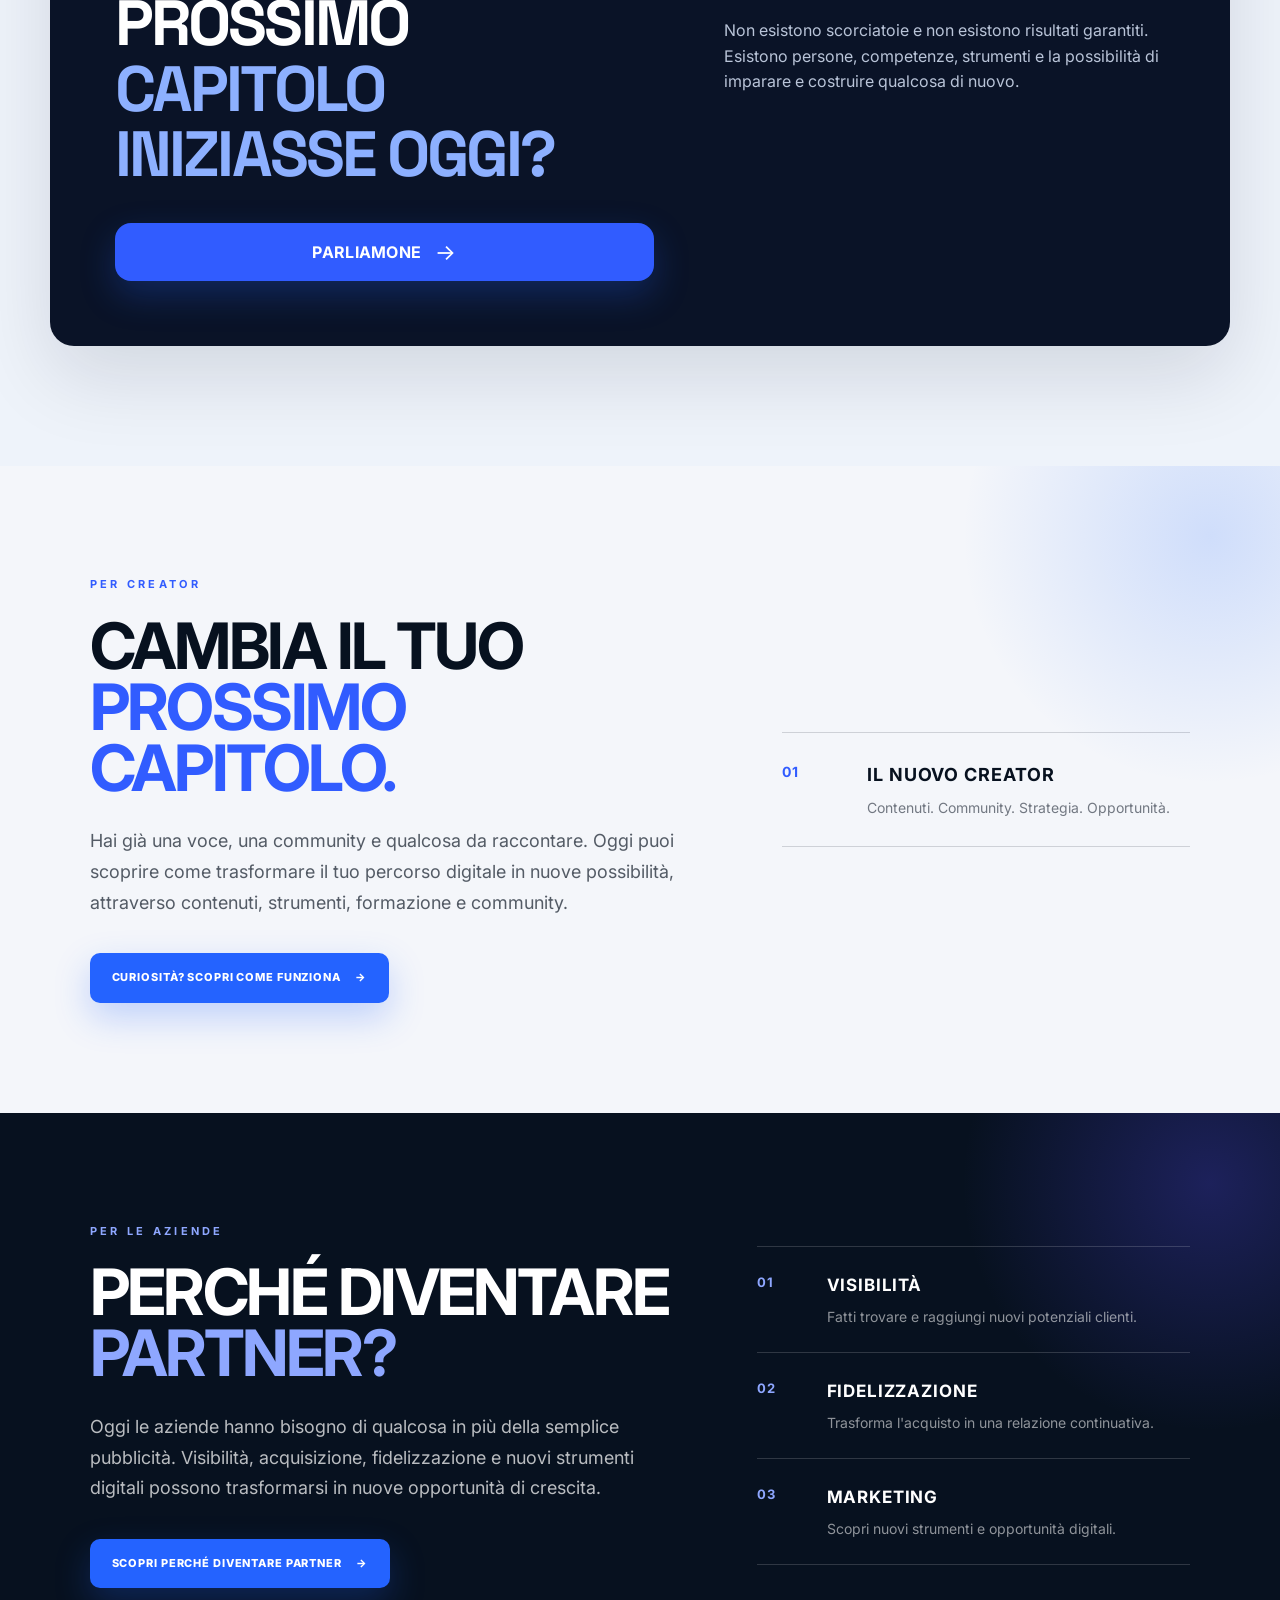
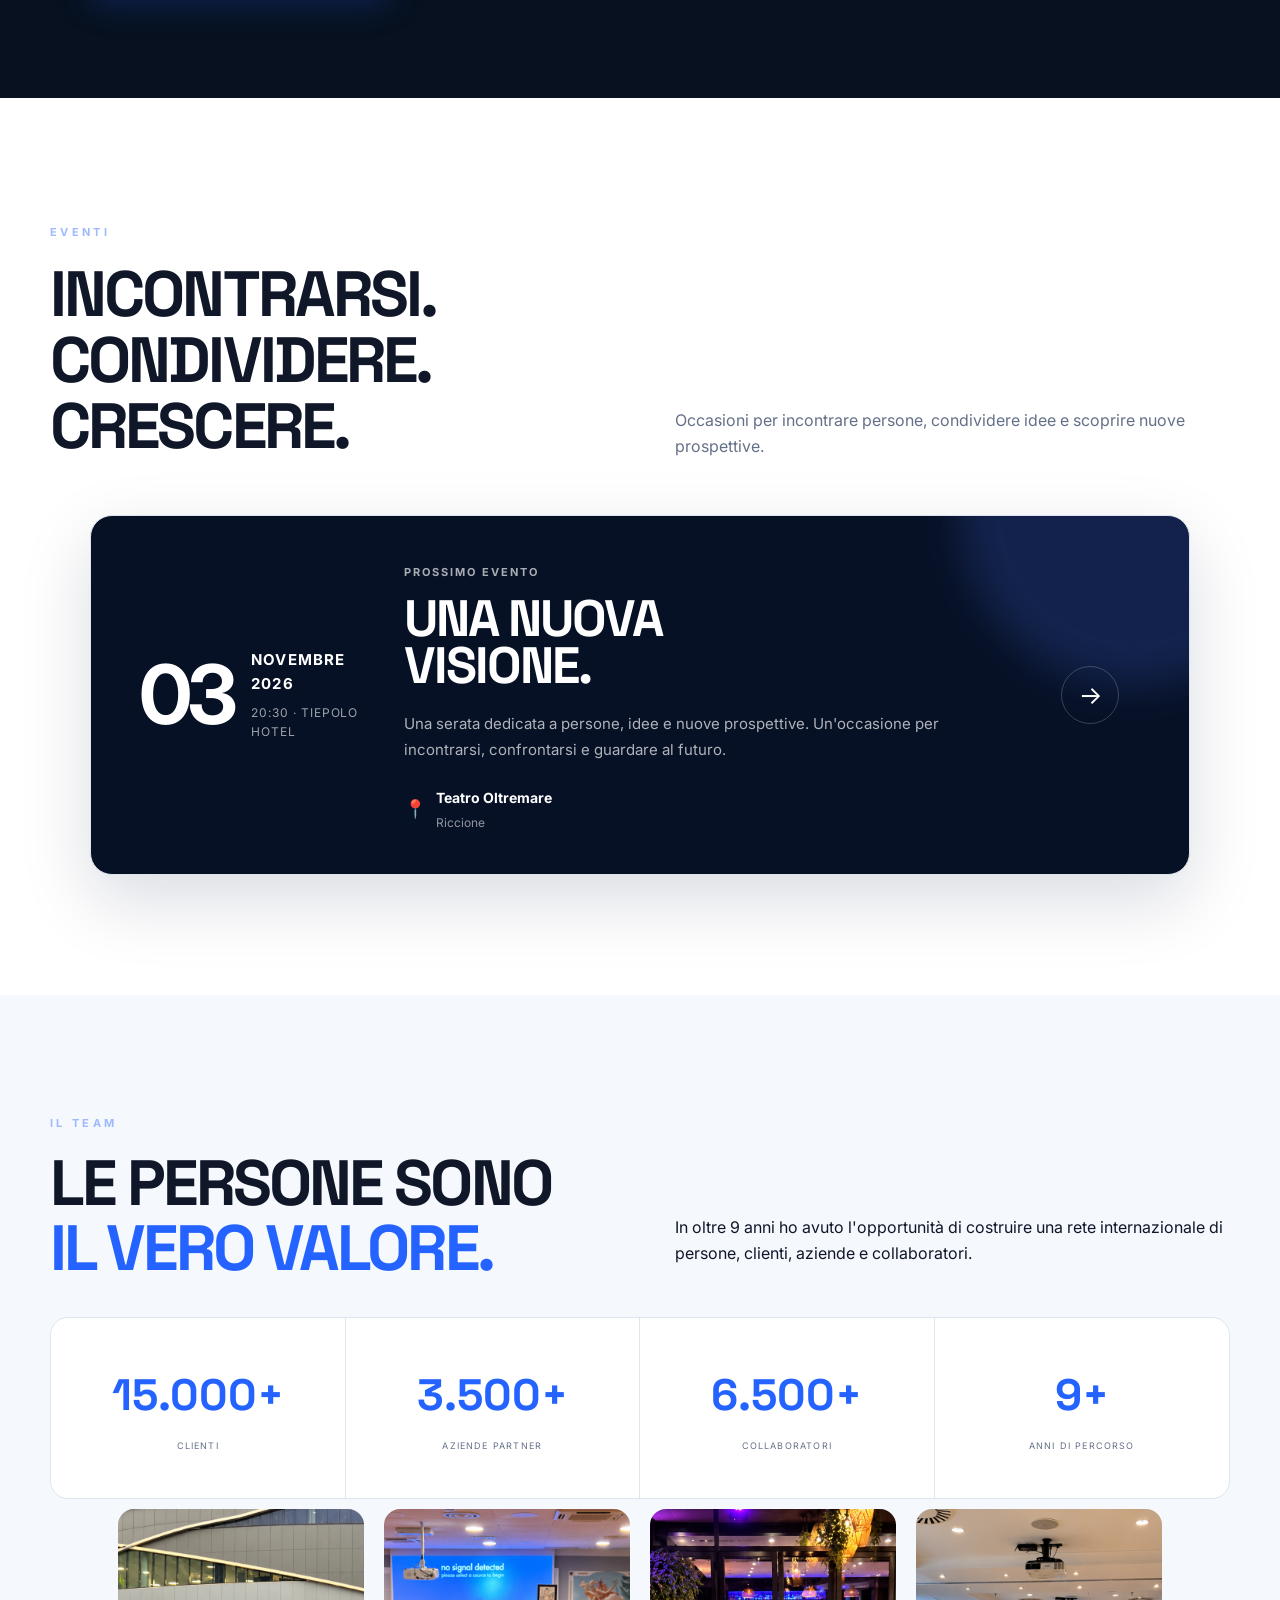
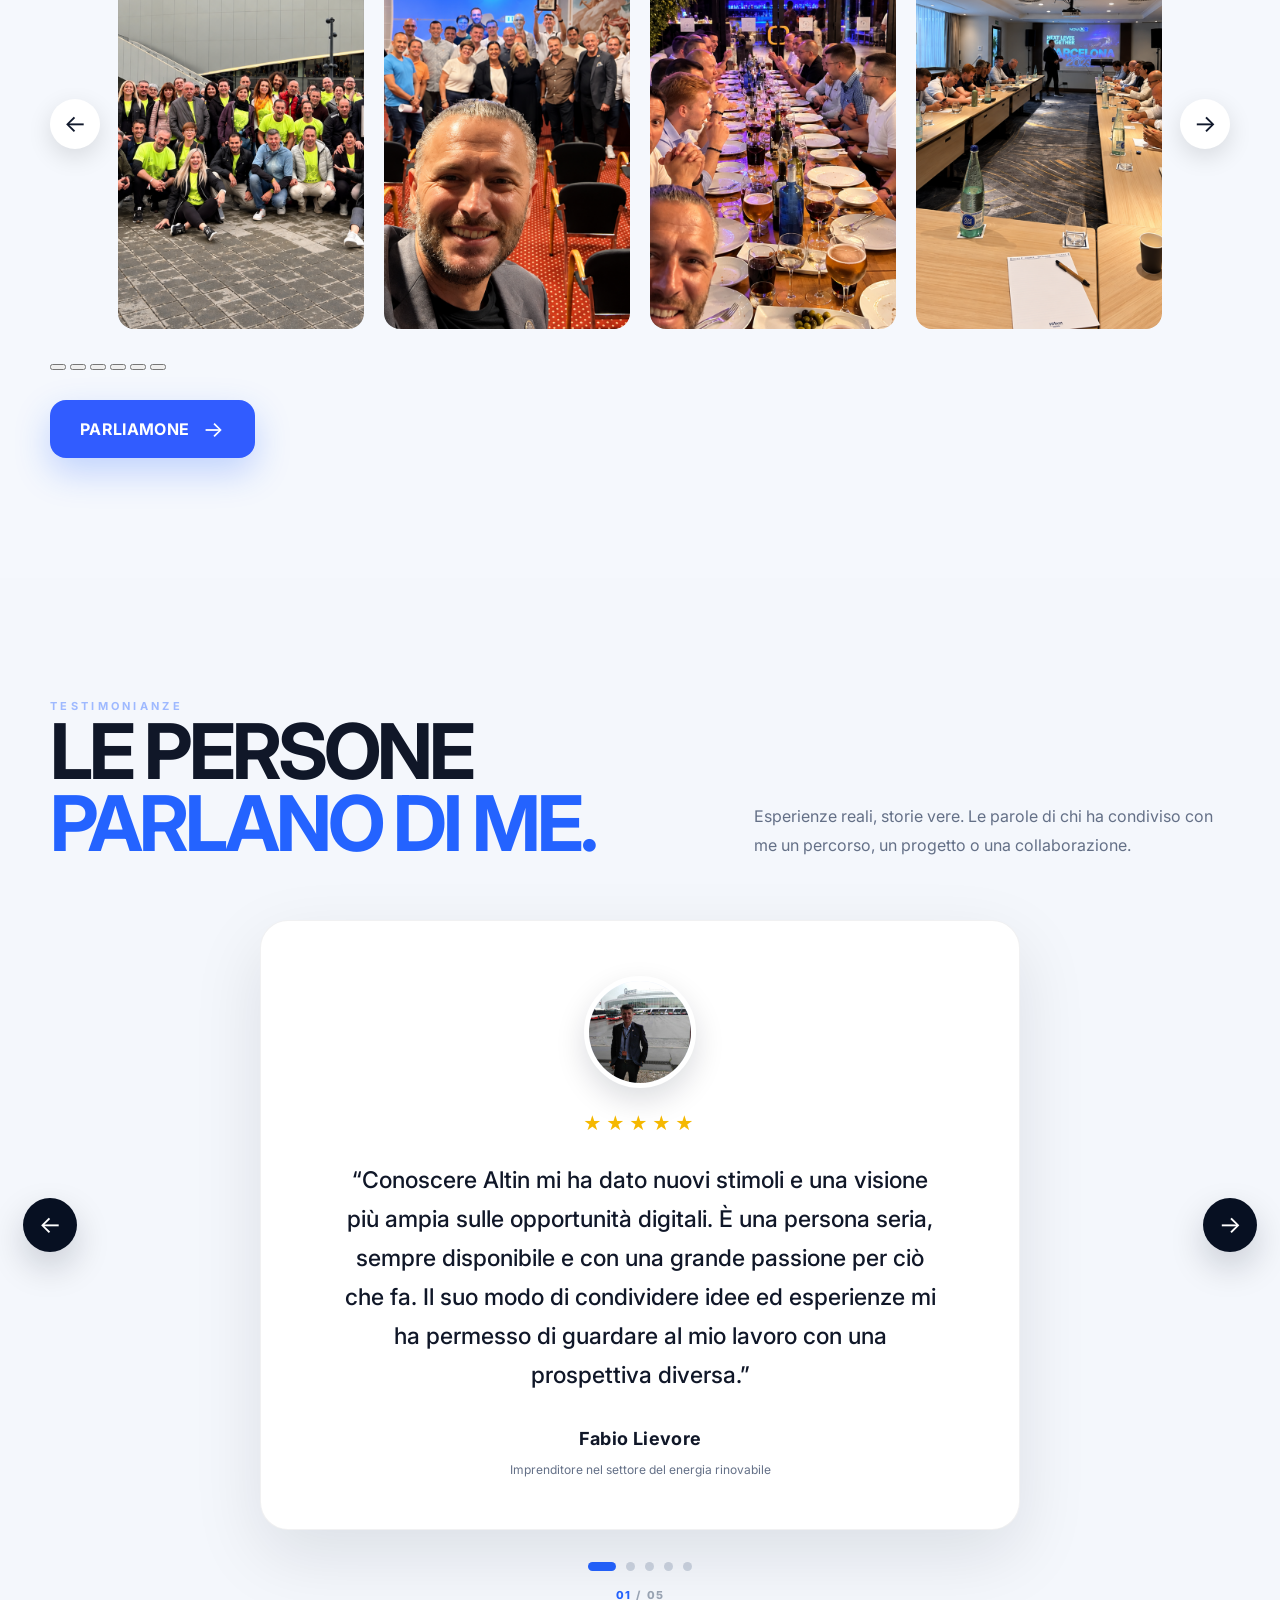
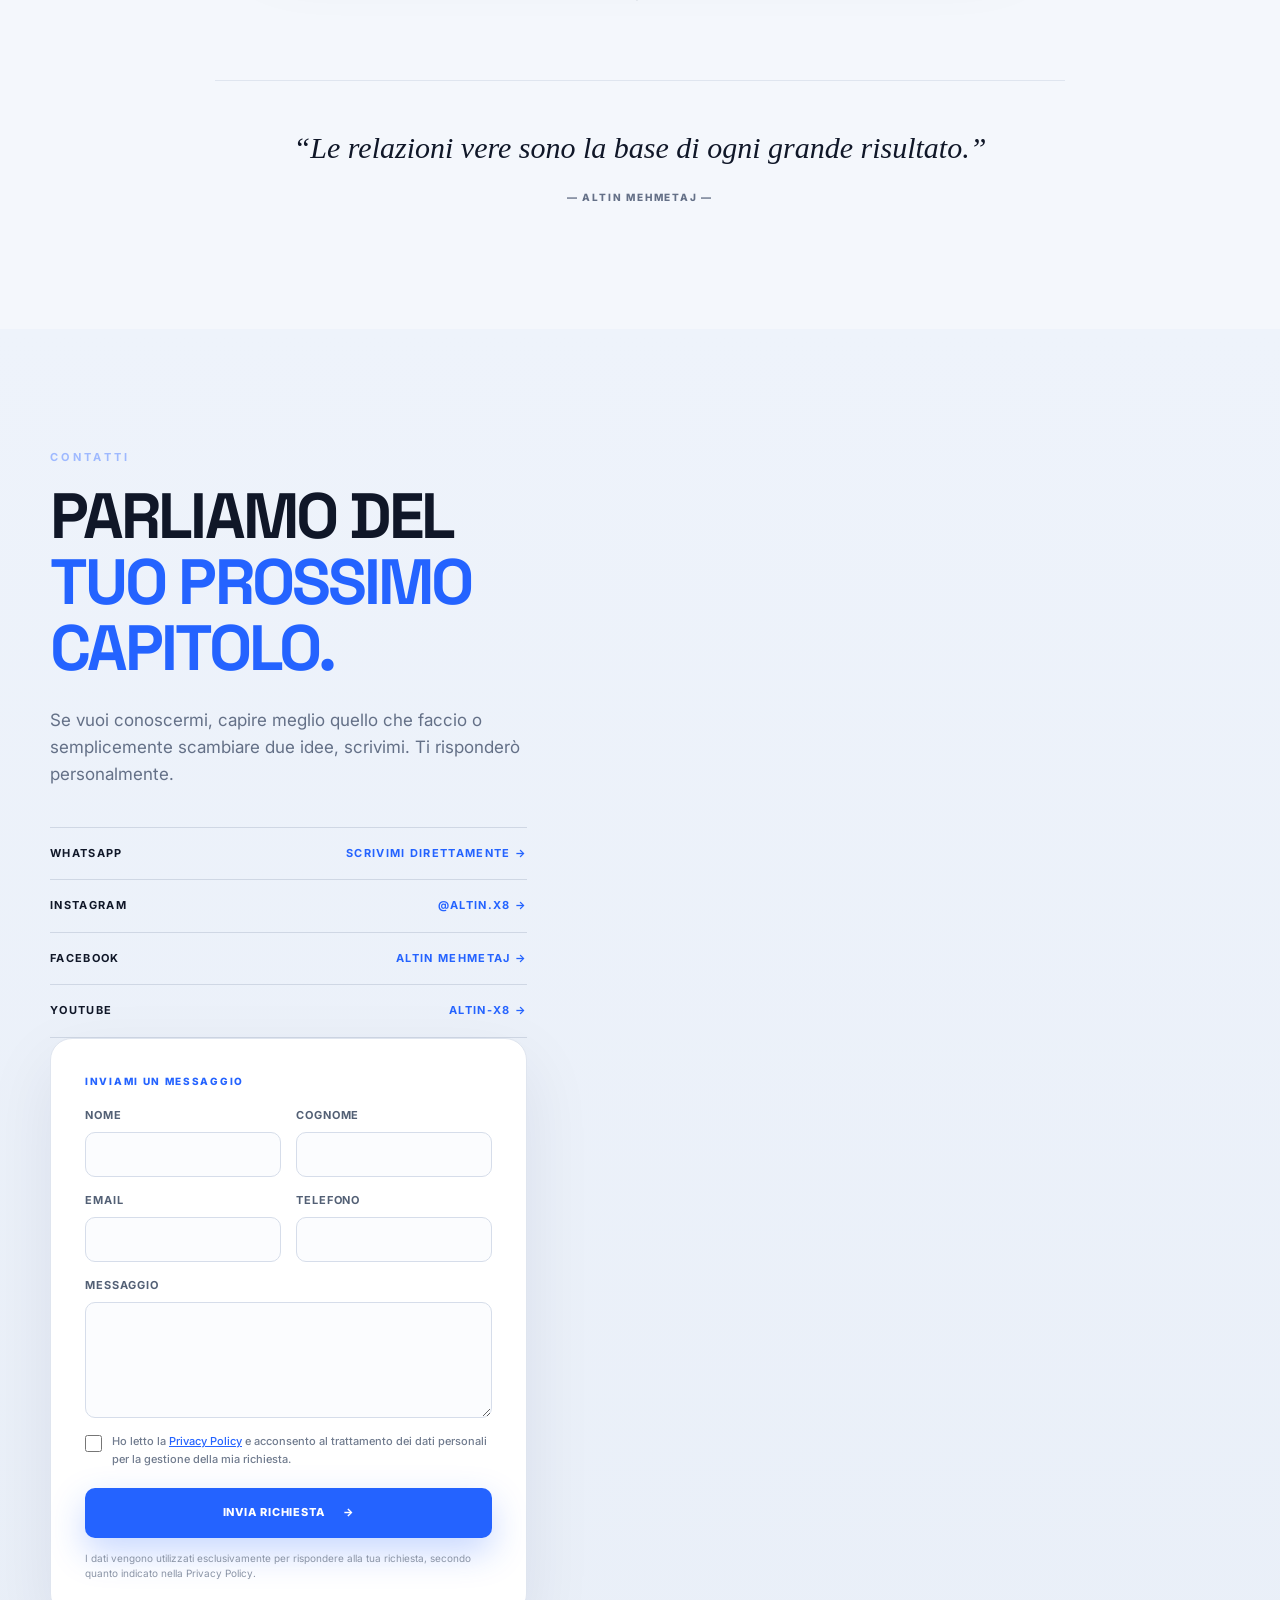
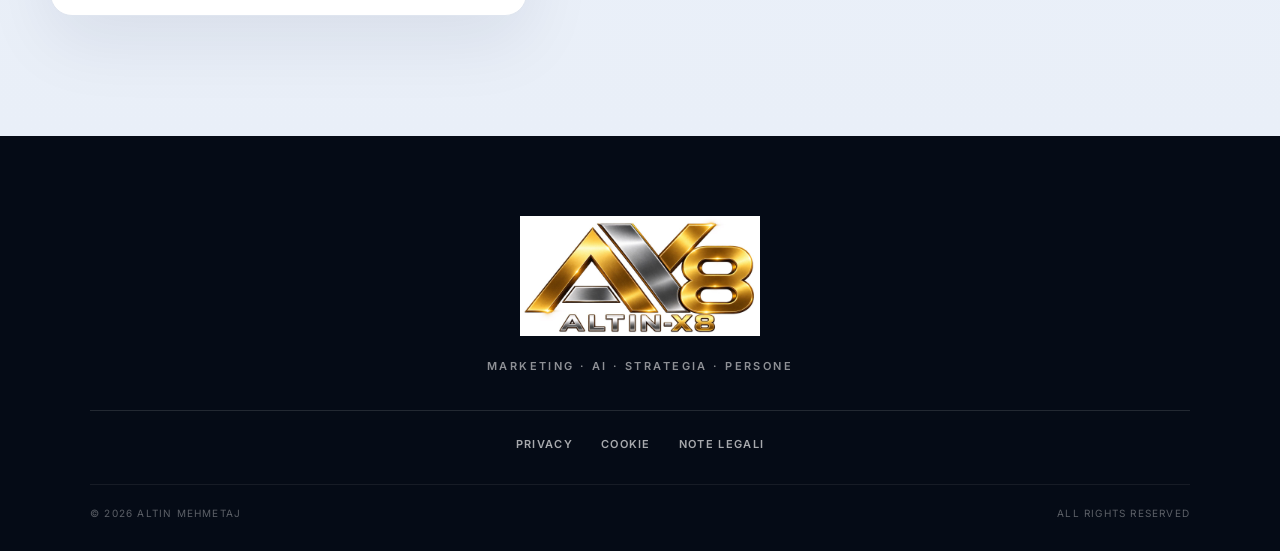
==== commit f42ecb96: "Update index.html" ====
--- a/index.html
+++ b/index.html
@@ -400,10 +400,10 @@
     <article class="event-card">
 
       <div class="event-card-date">
-        <span>10</span>
+        <span>03</span>
         <div>
-          <strong>OTTOBRE 2026</strong>
-          <small>10:00 · RICCIONE</small>
+          <strong>NOVEMBRE 2026</strong>
+          <small>20:30 · TIEPOLO HOTEL</small>
         </div>
       </div>
 
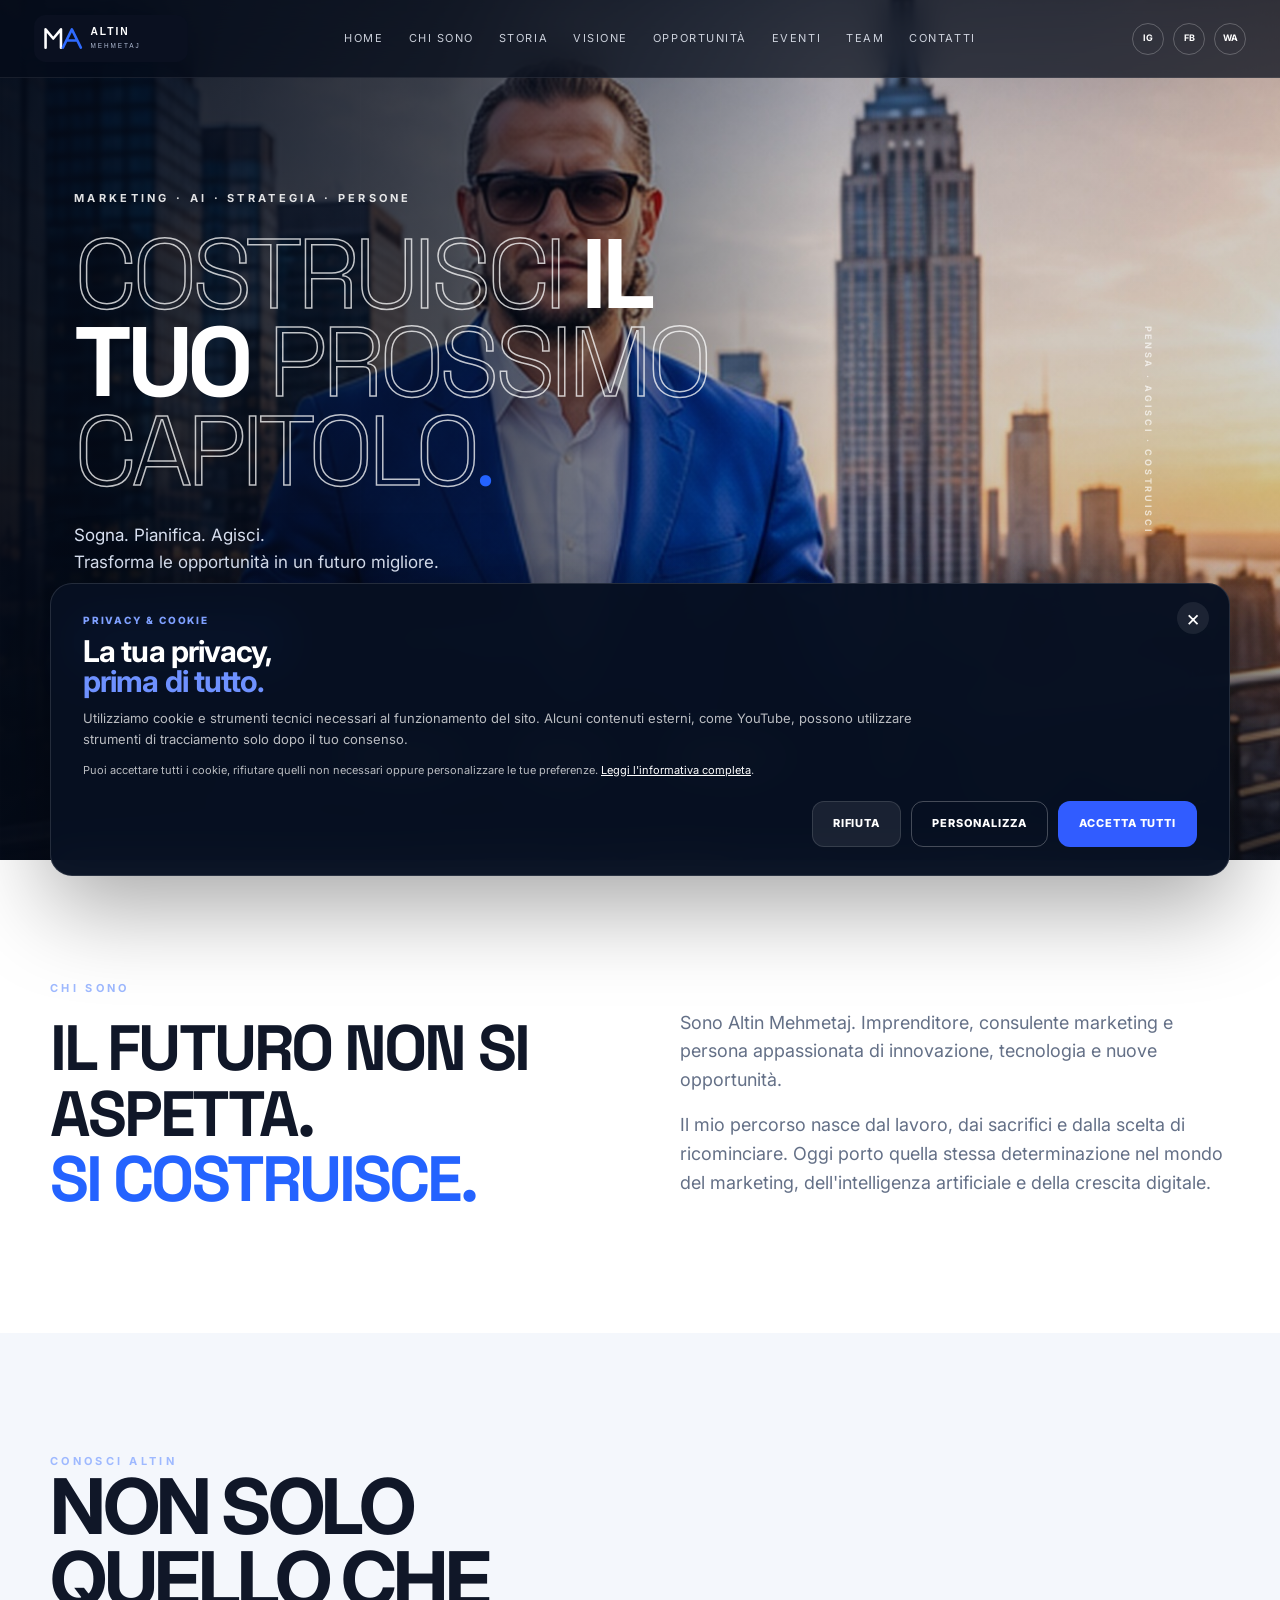
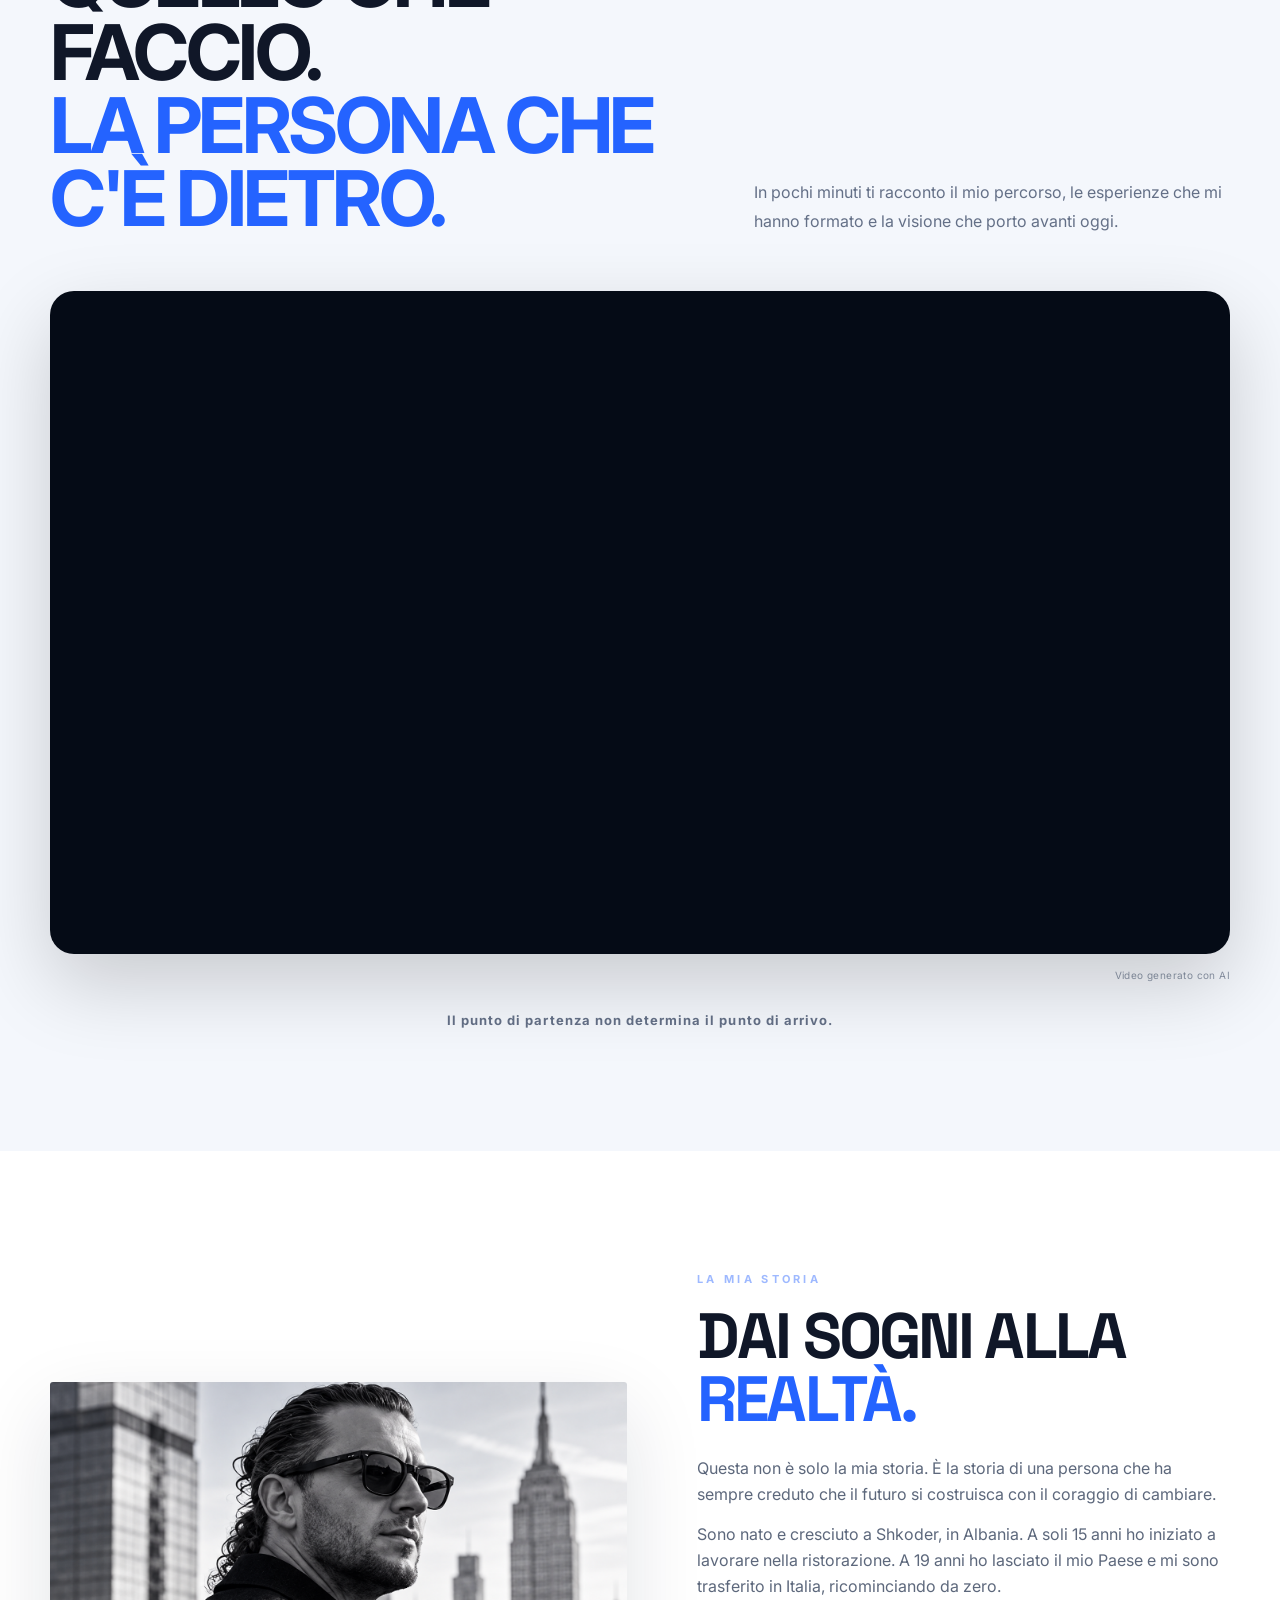
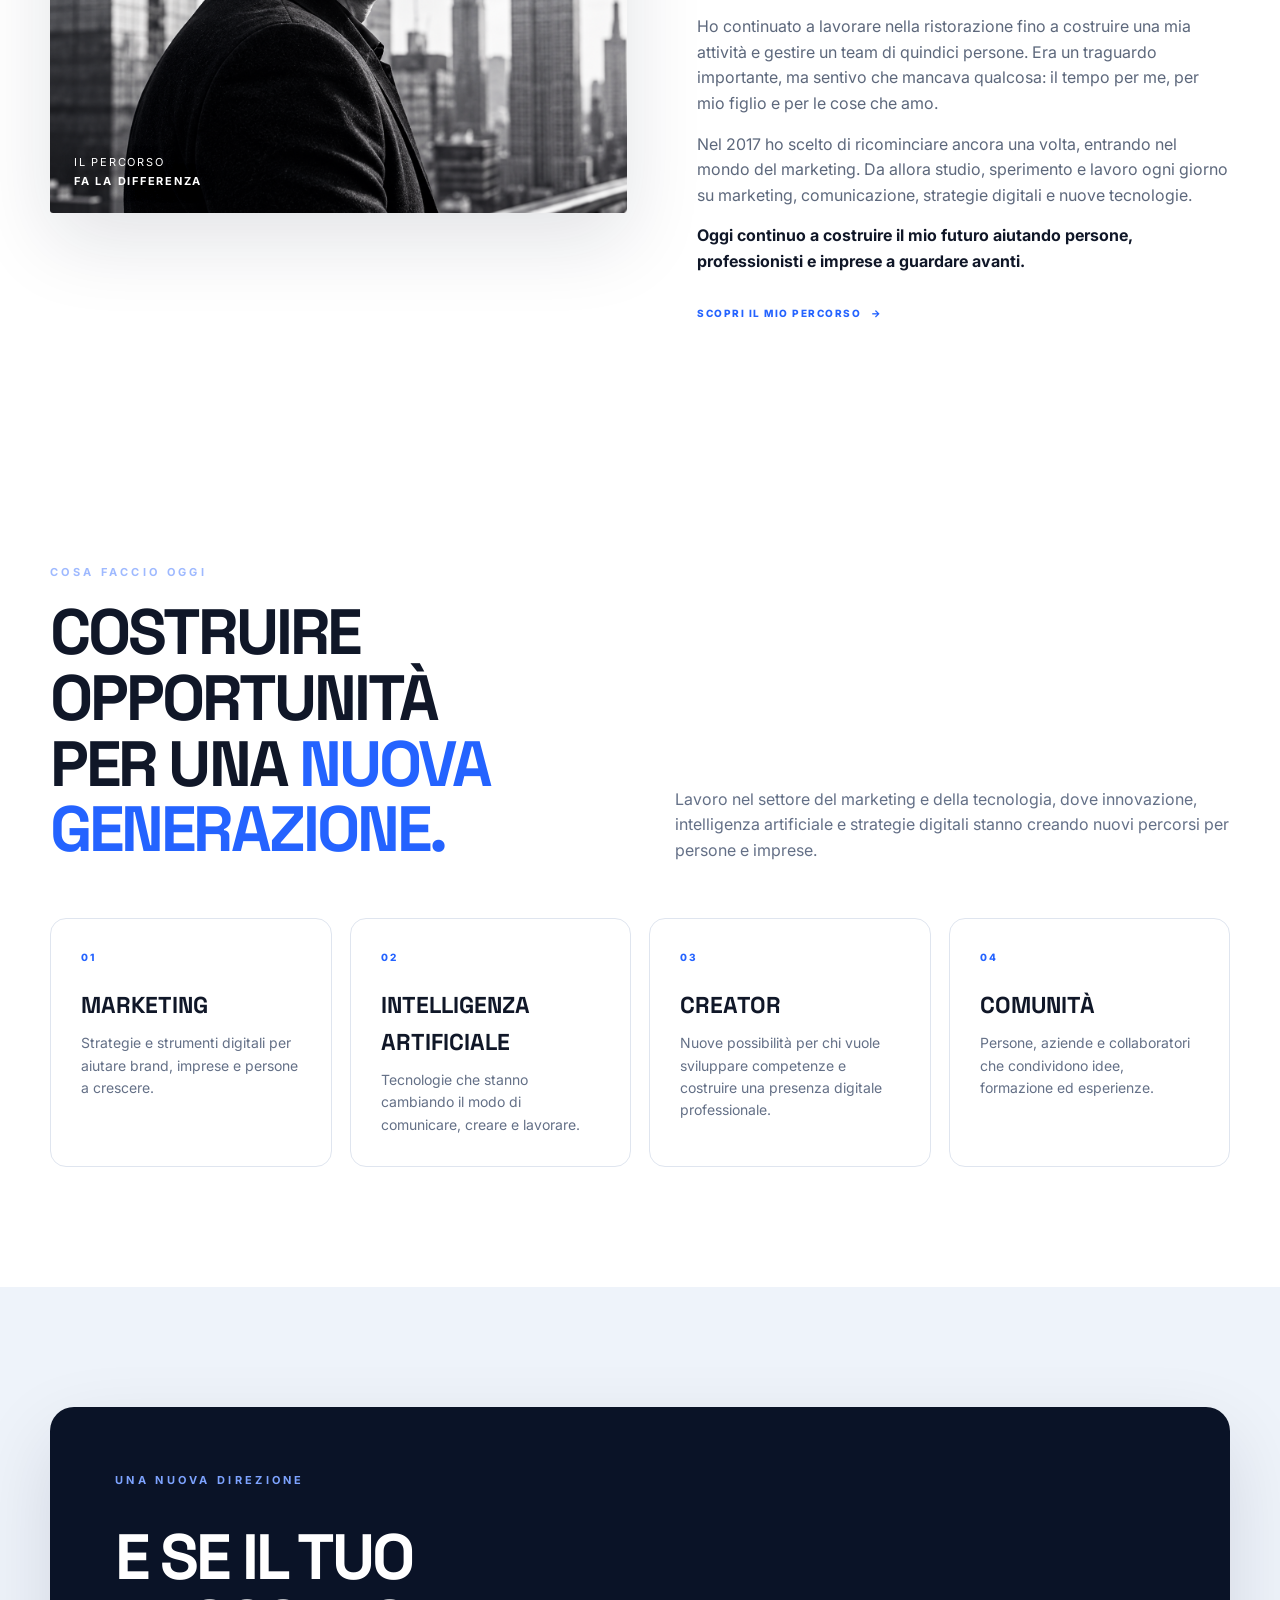
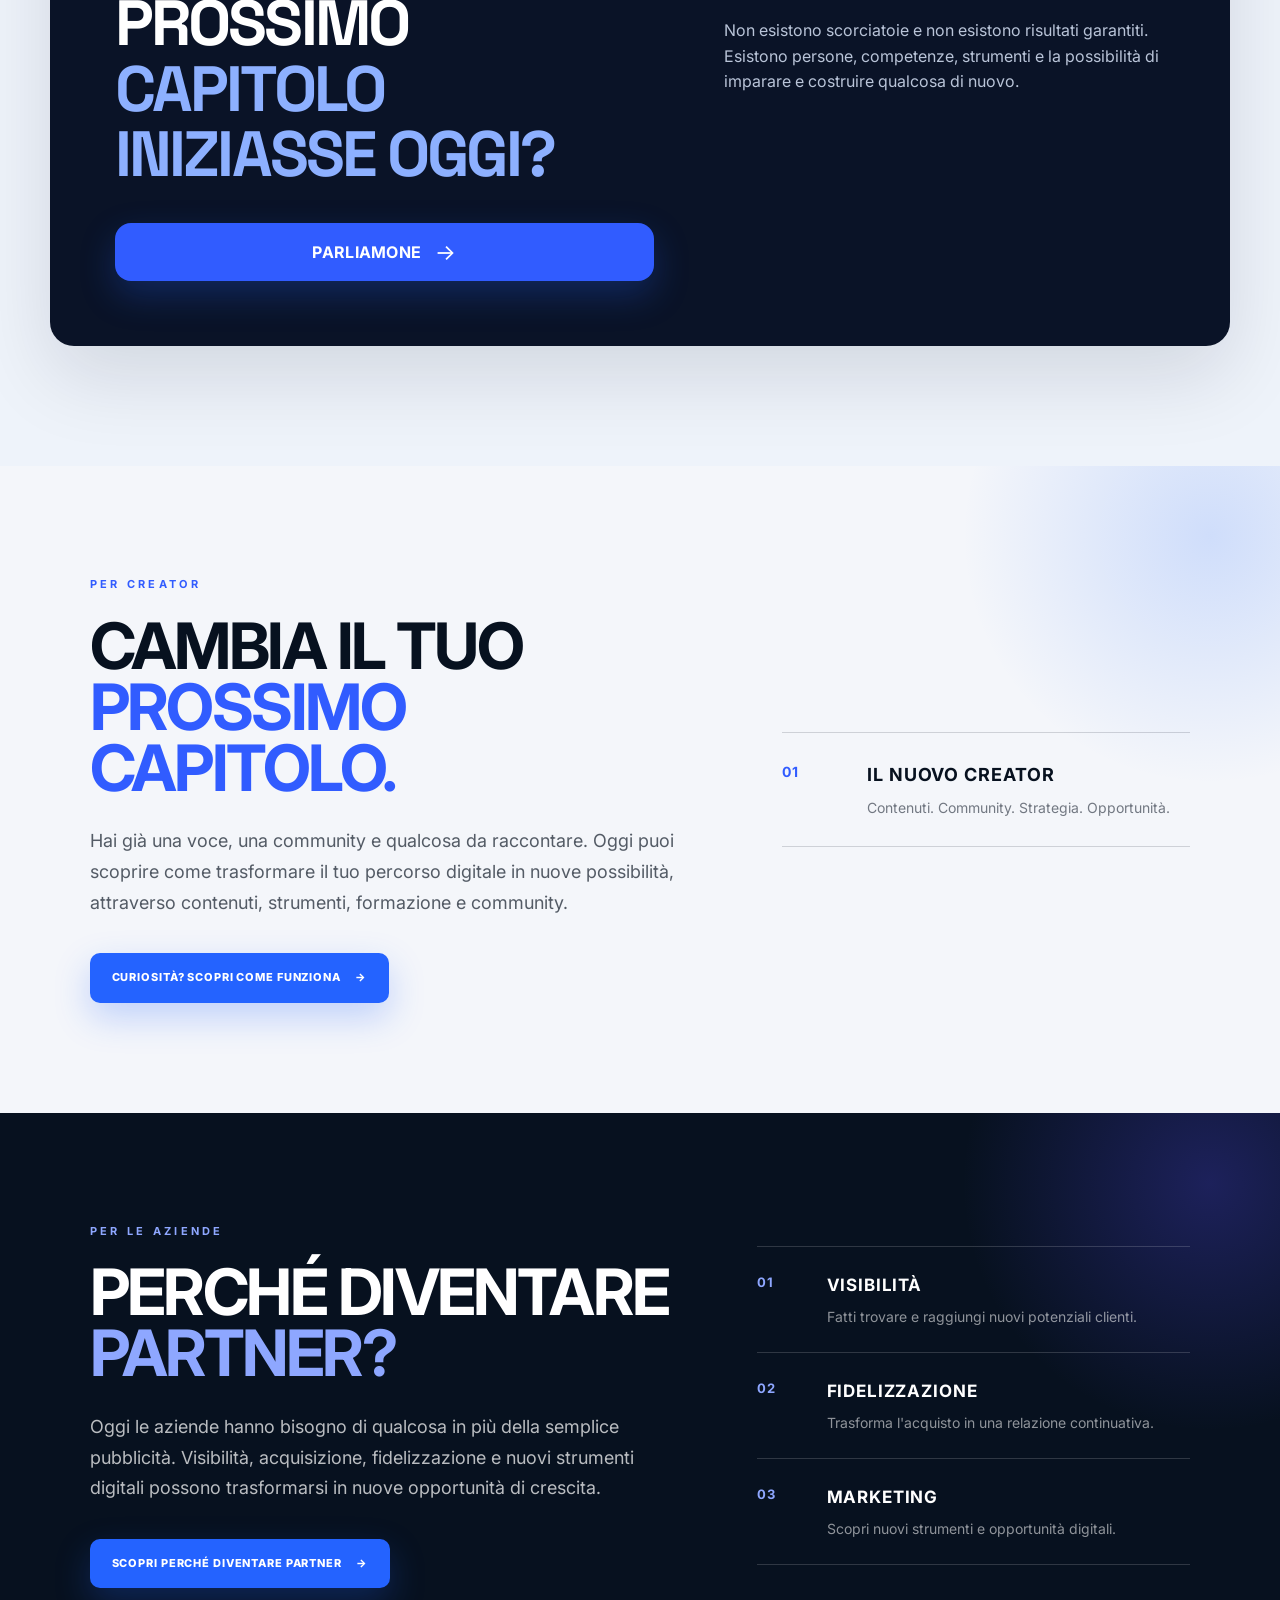
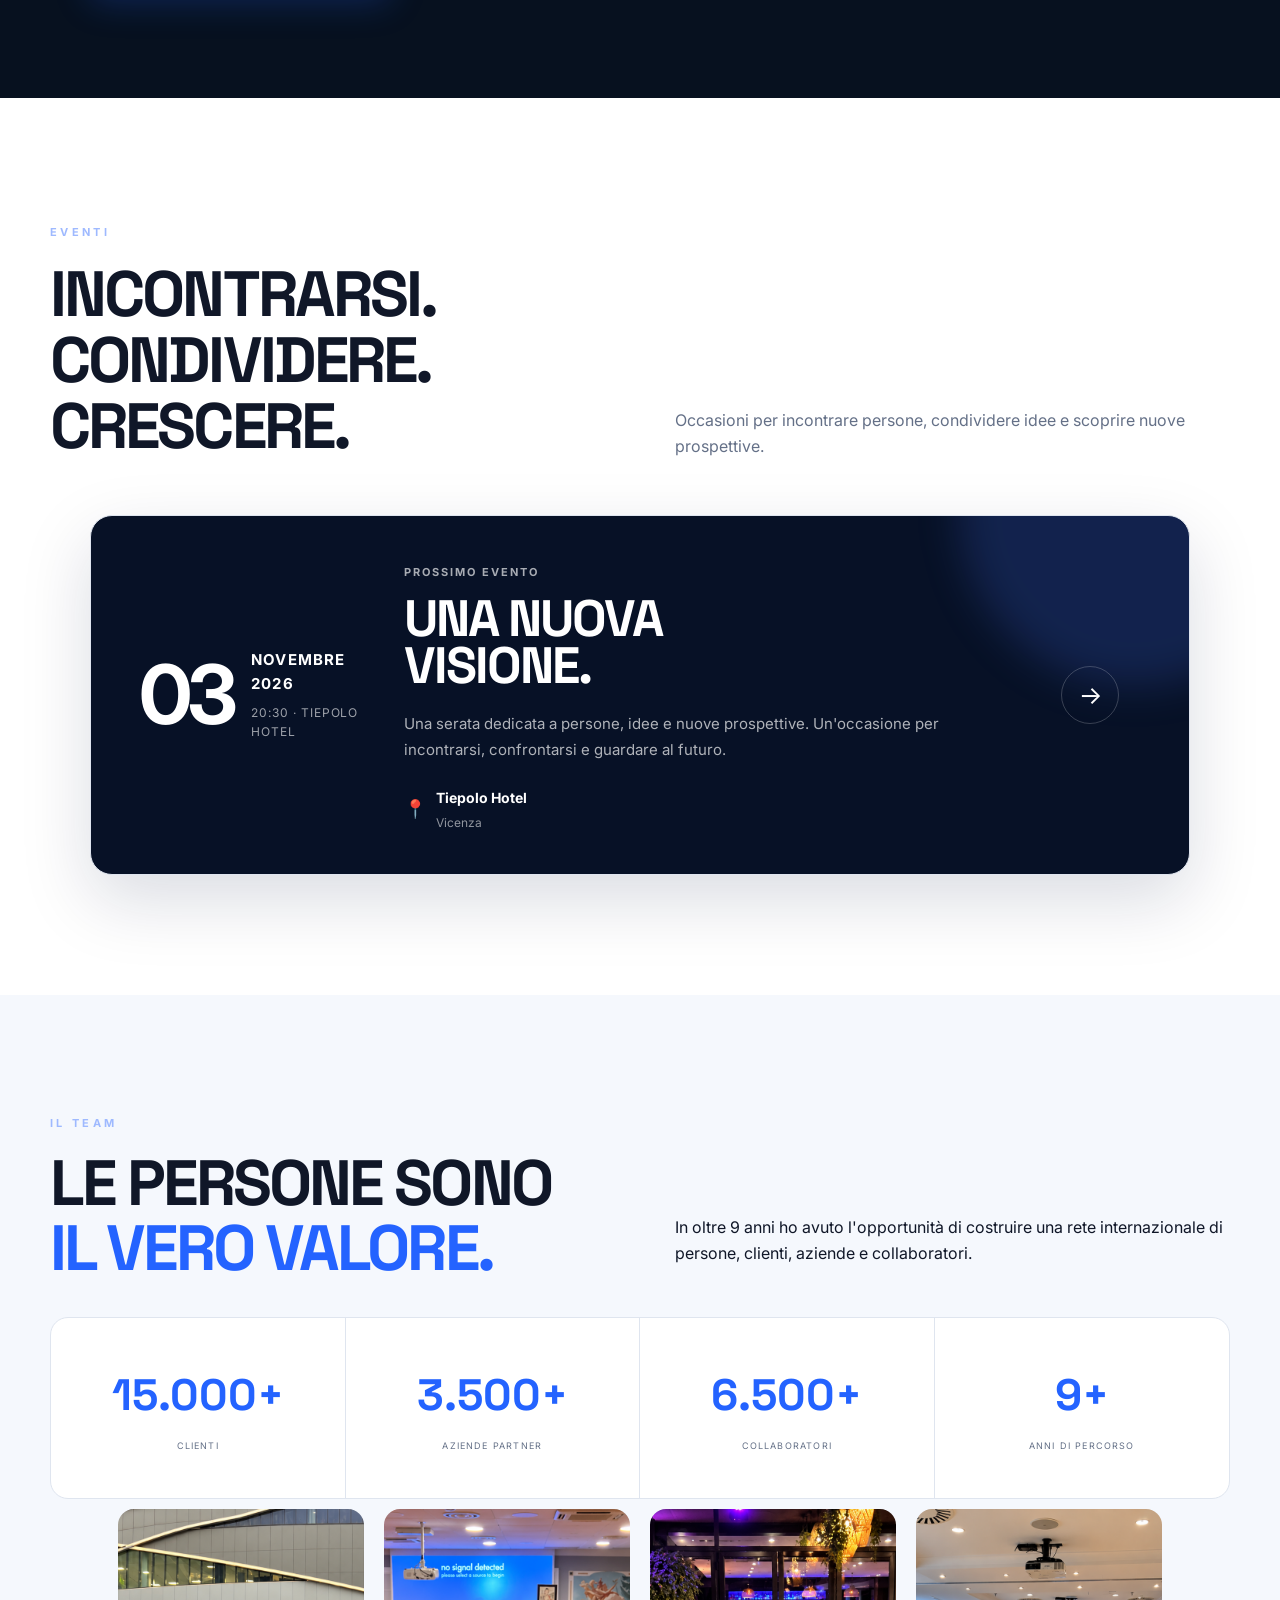
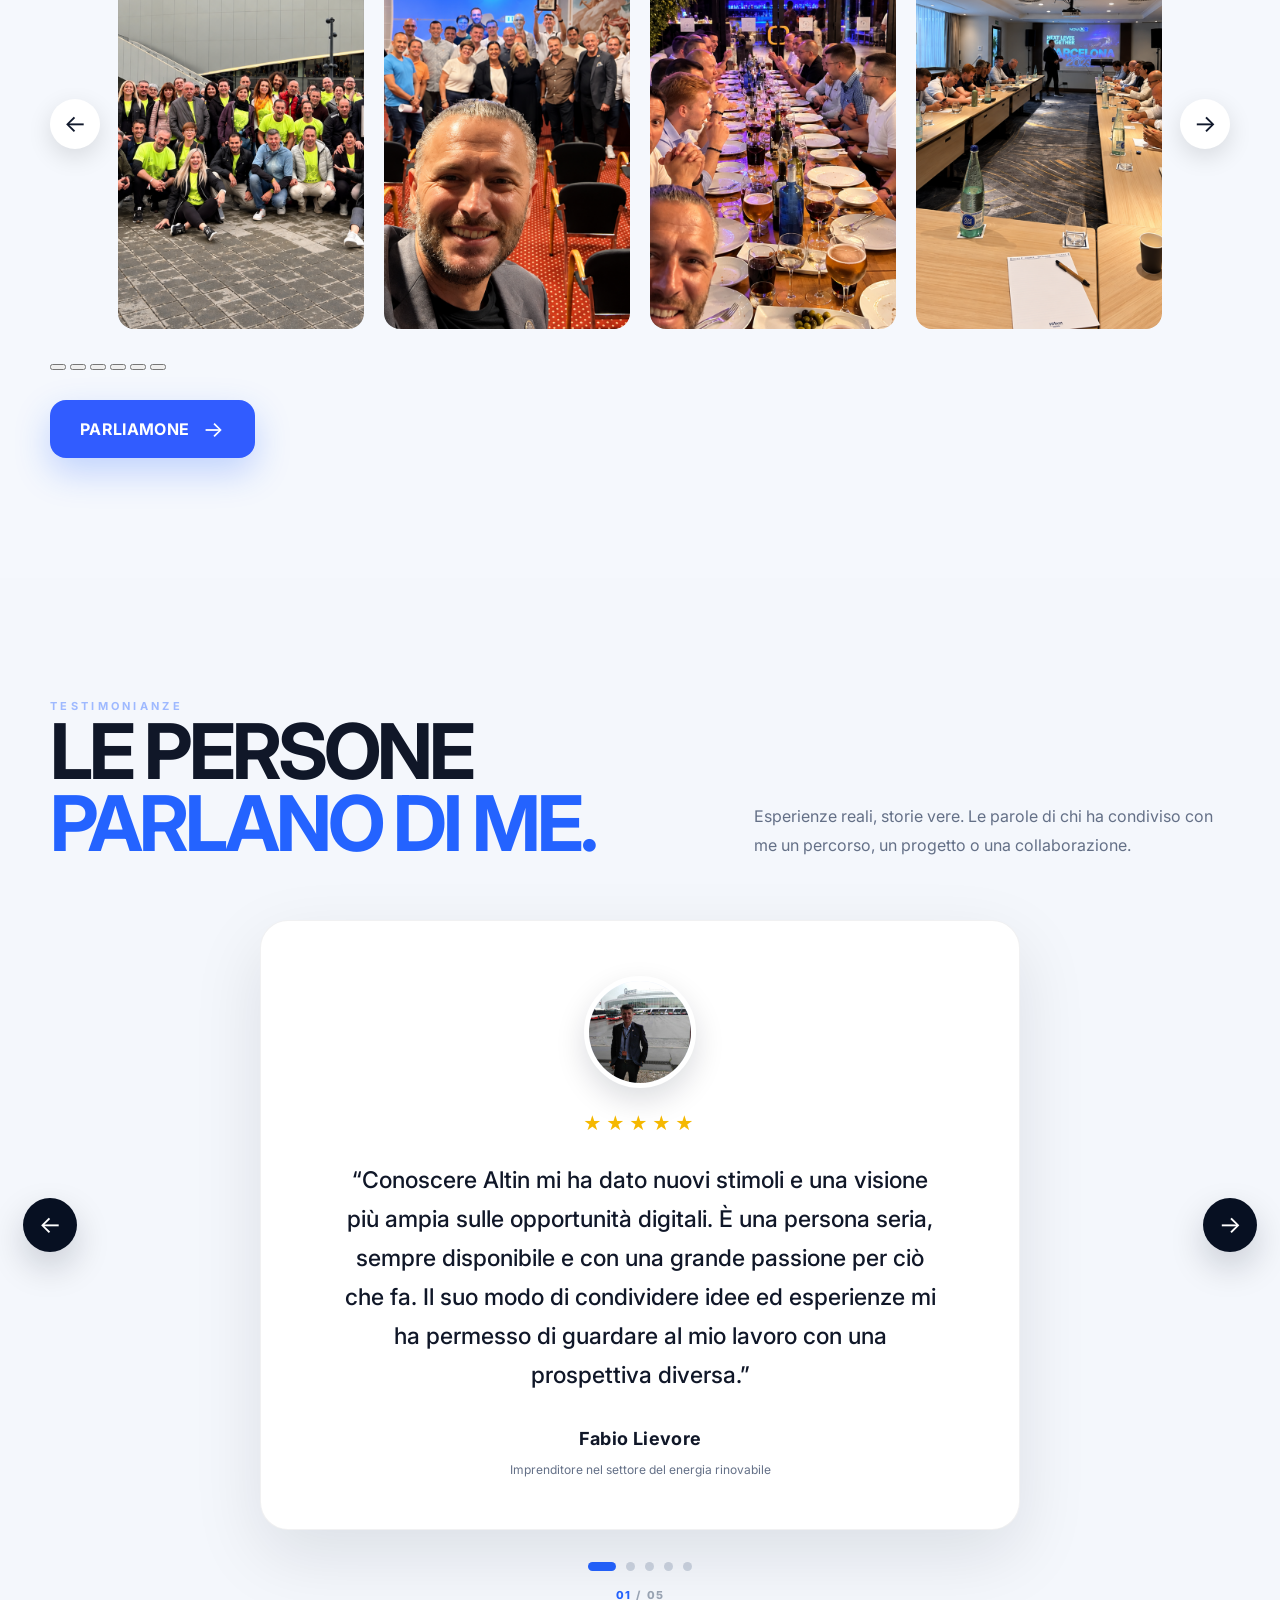
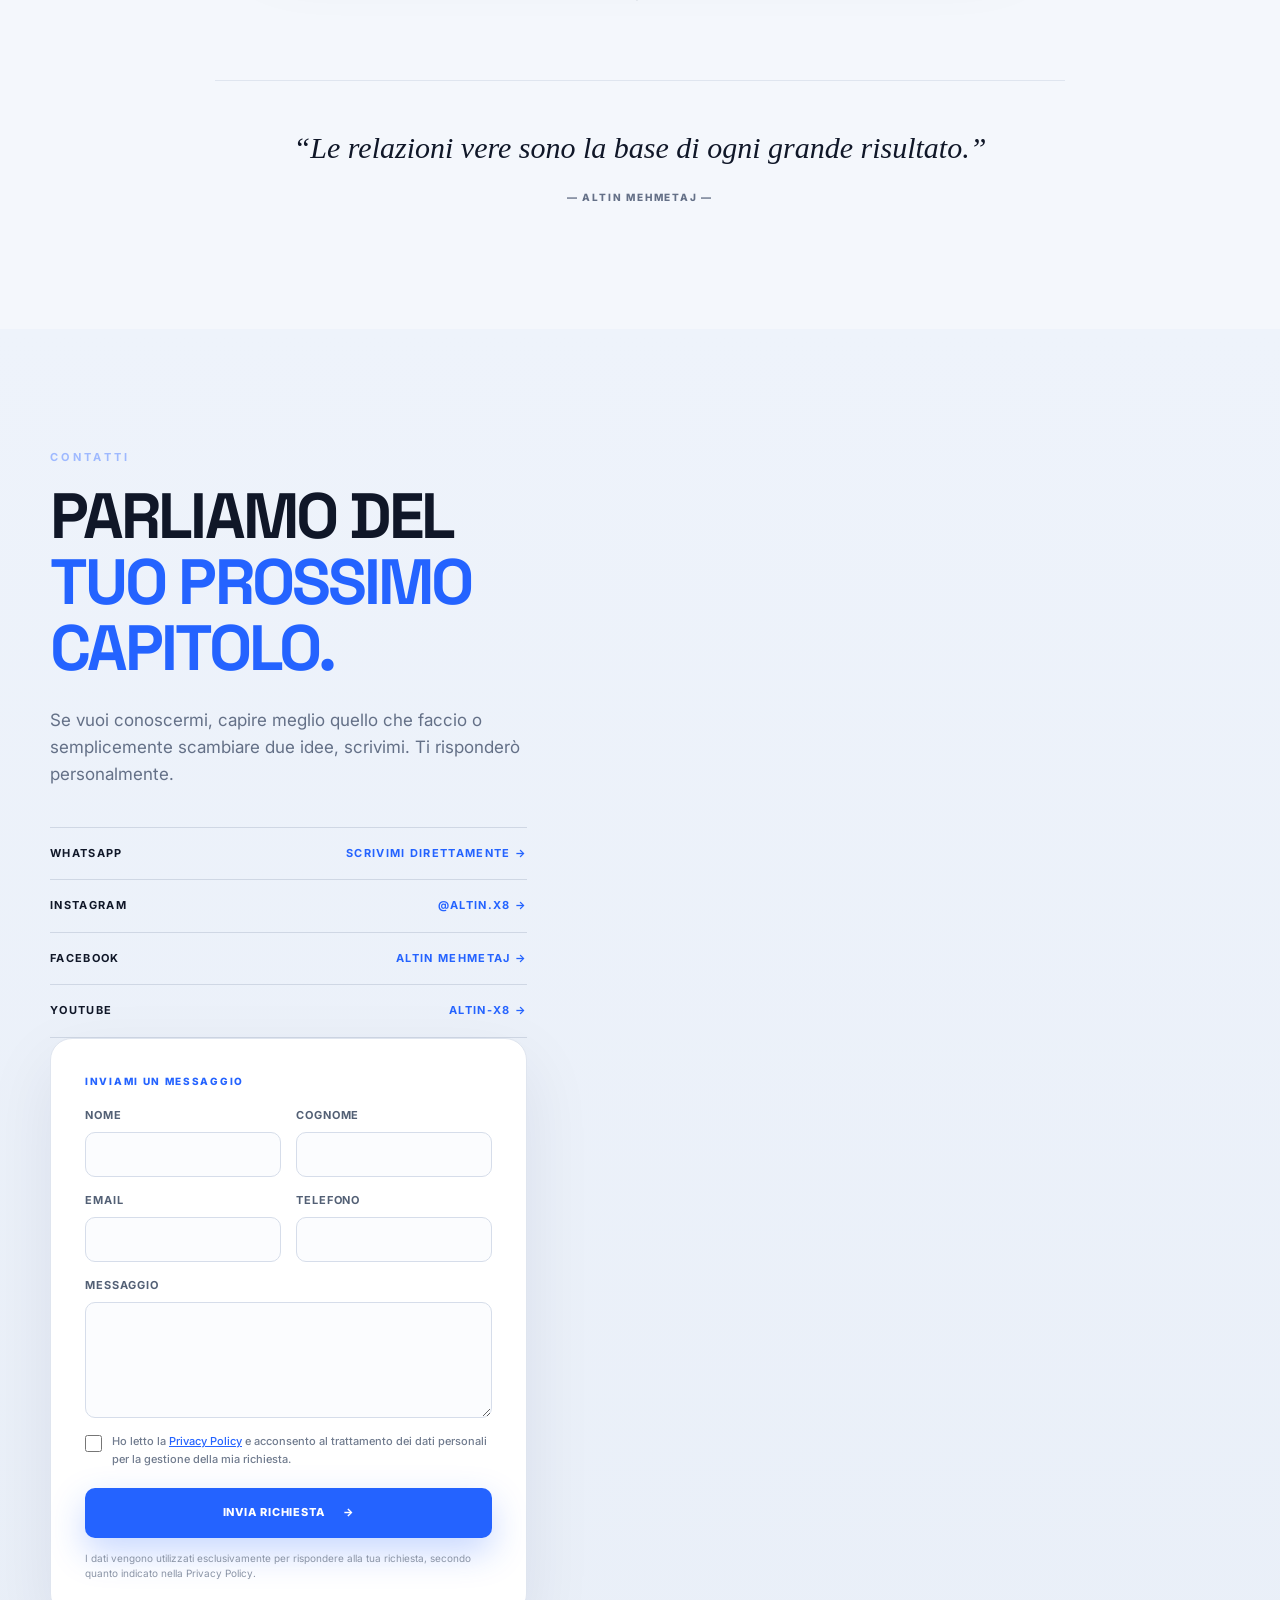
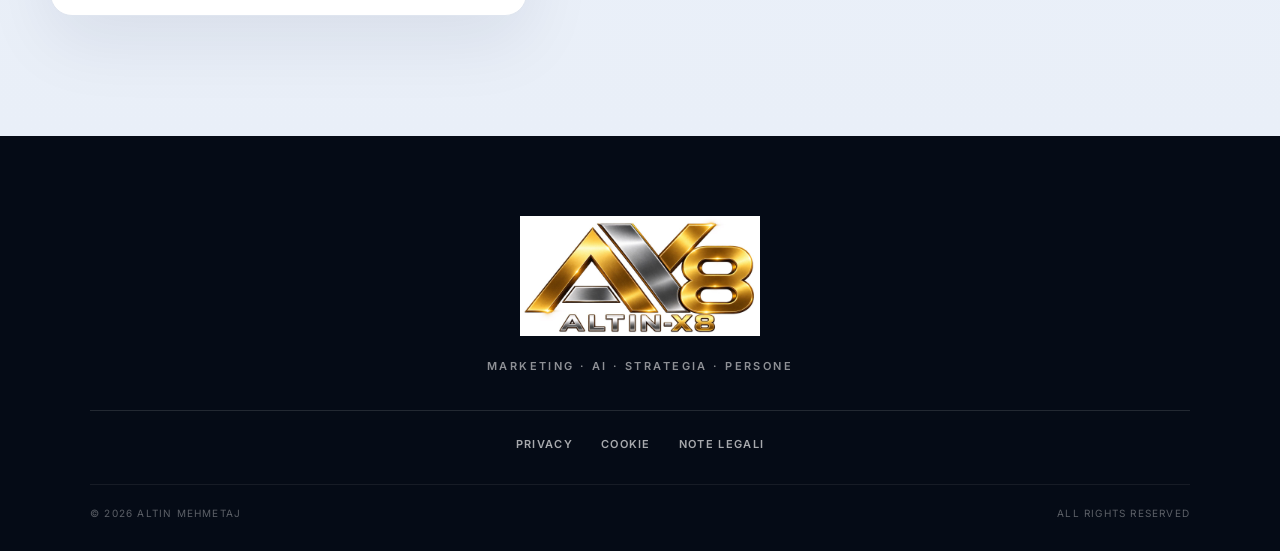
==== commit 19dc32a0: "Update index.html" ====
--- a/index.html
+++ b/index.html
@@ -425,8 +425,8 @@
         <div class="event-card-location">
           <span>📍</span>
           <div>
-            <strong>Teatro Oltremare</strong>
-            <small>Riccione</small>
+            <strong>Tiepolo Hotel</strong>
+            <small>Vicenza</small>
           </div>
         </div>
 
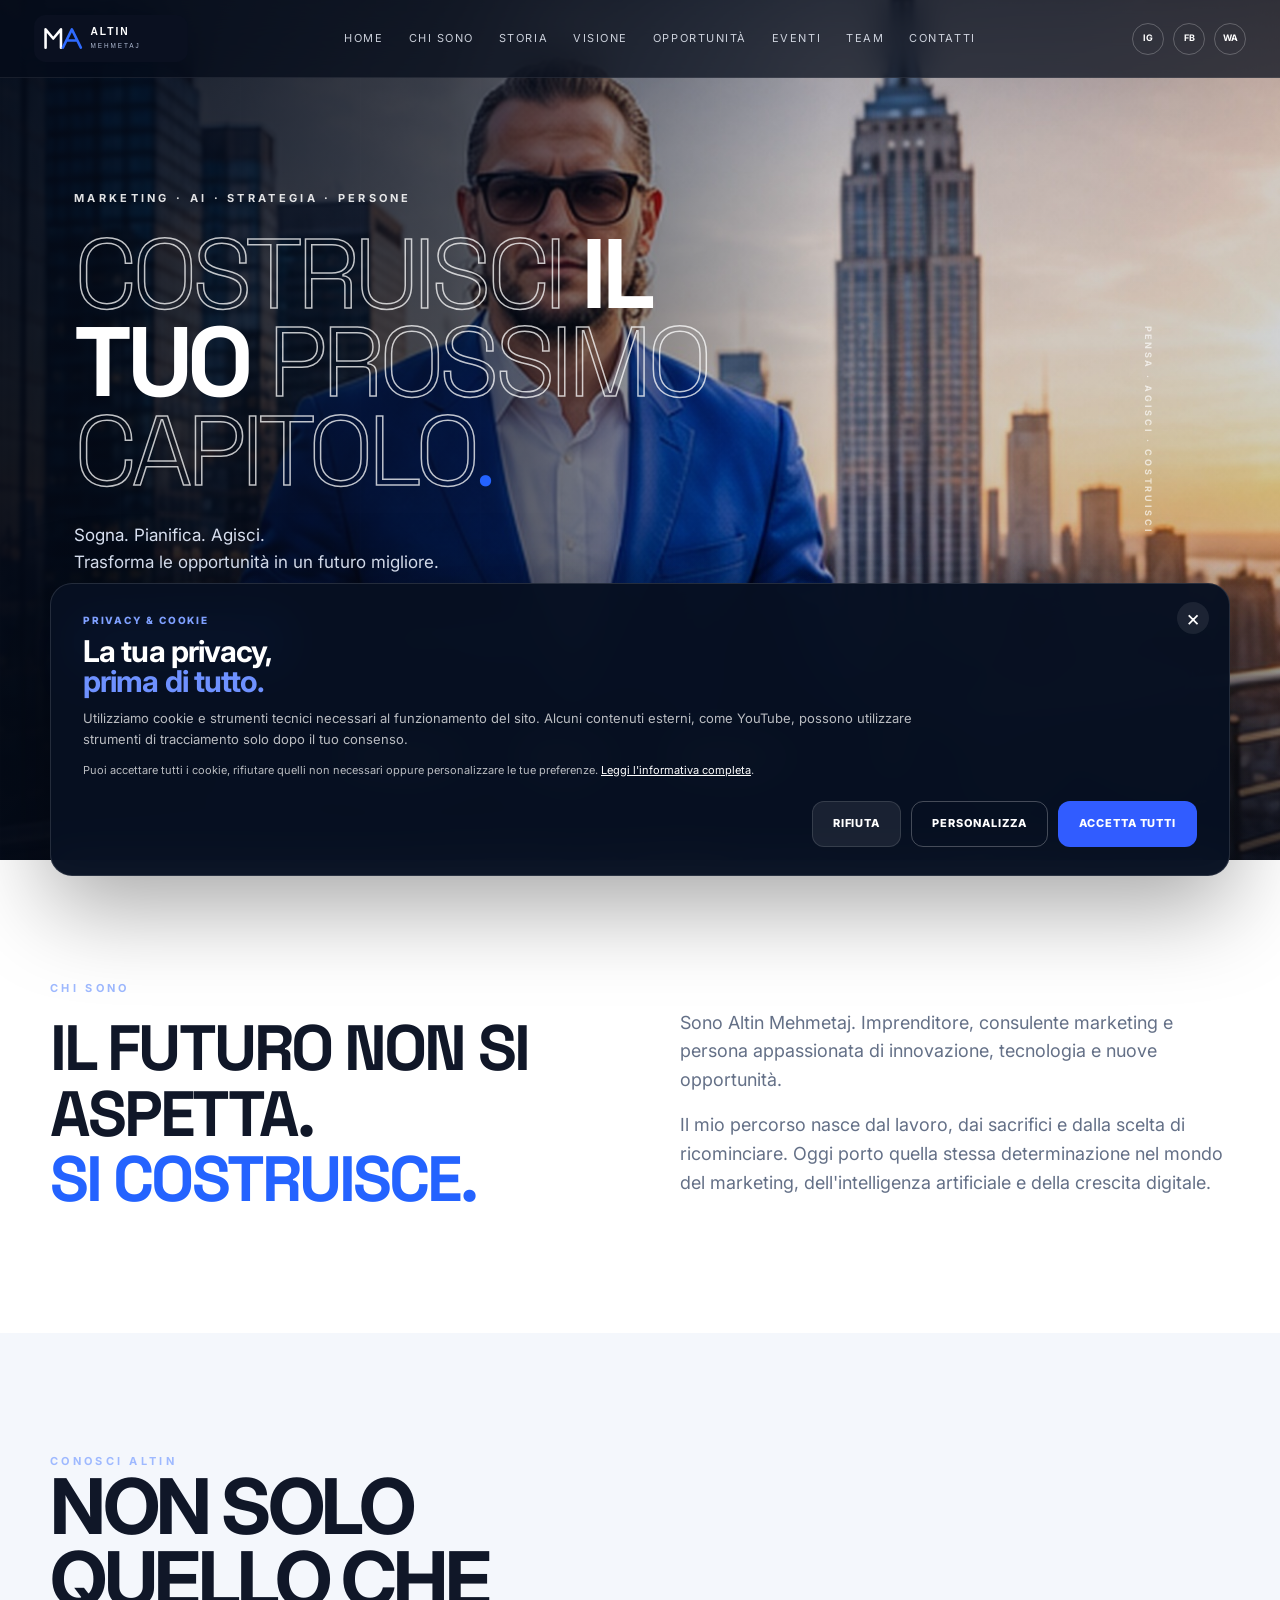
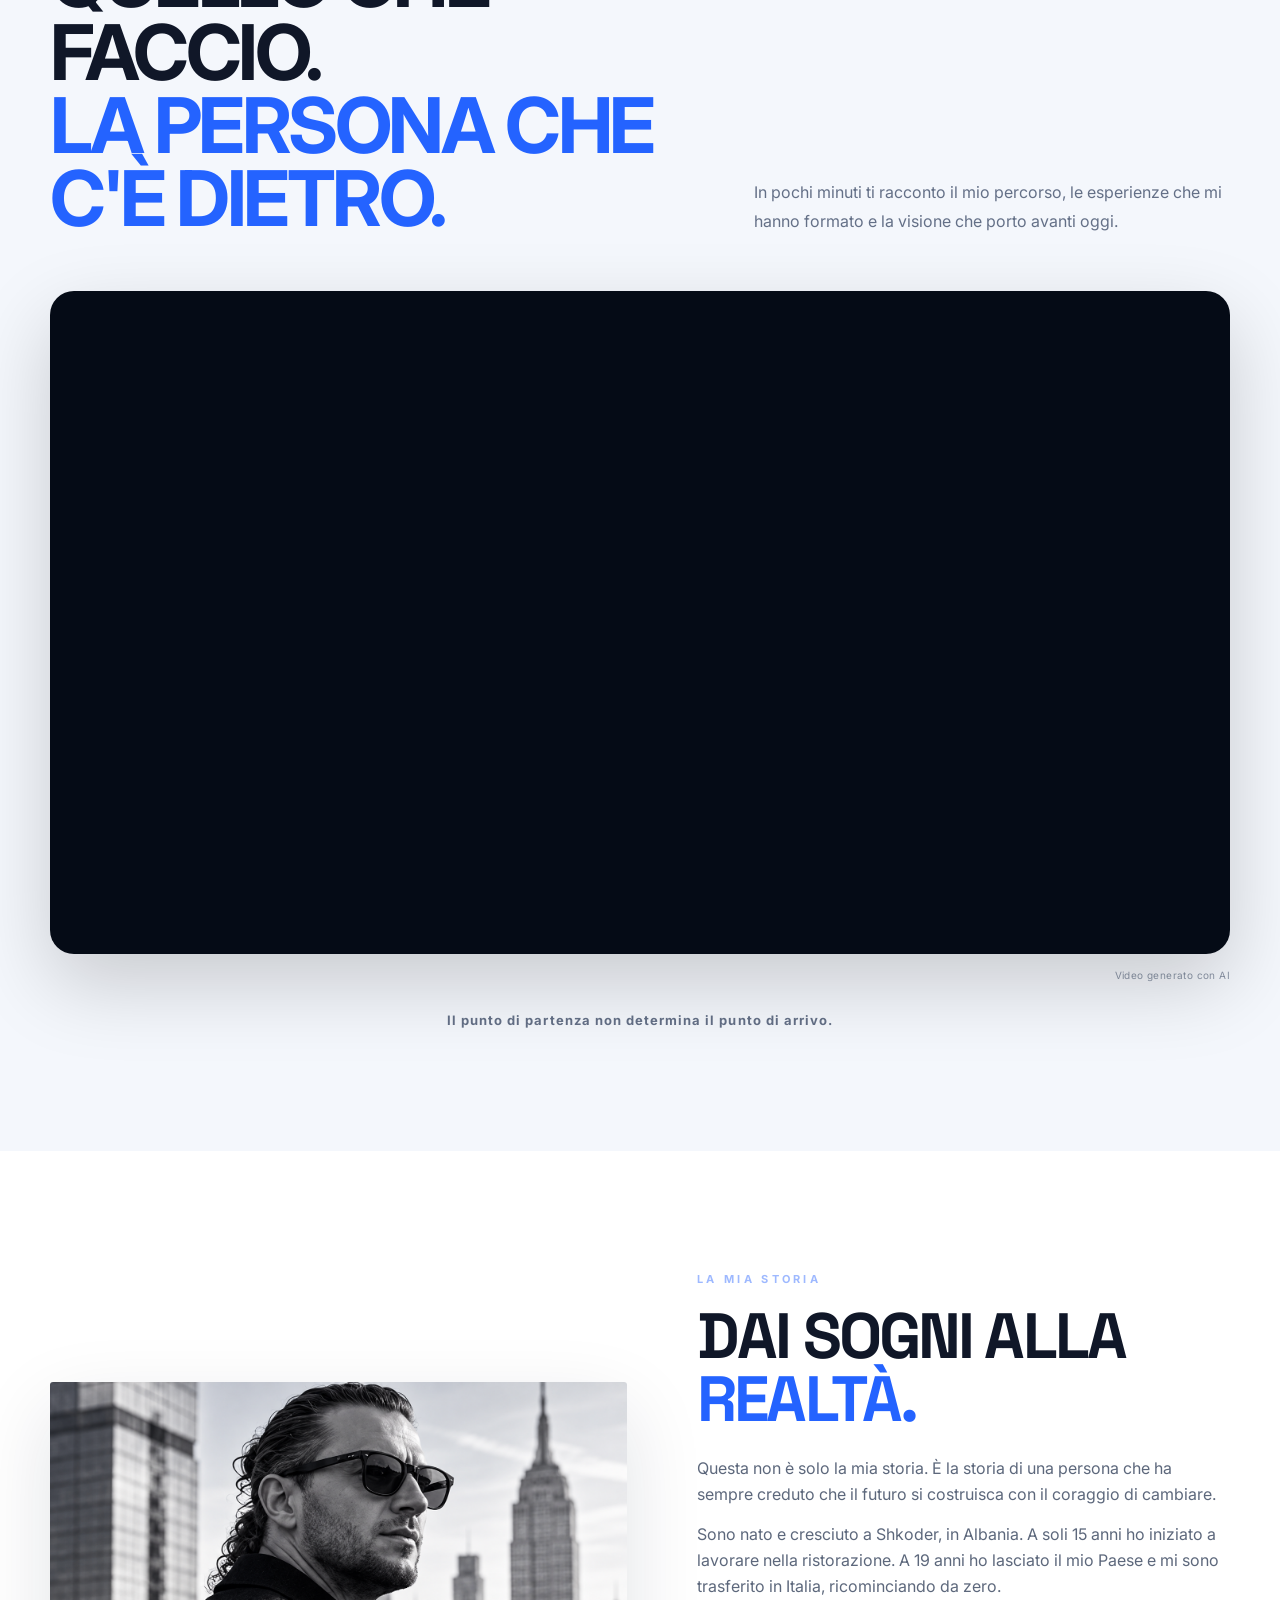
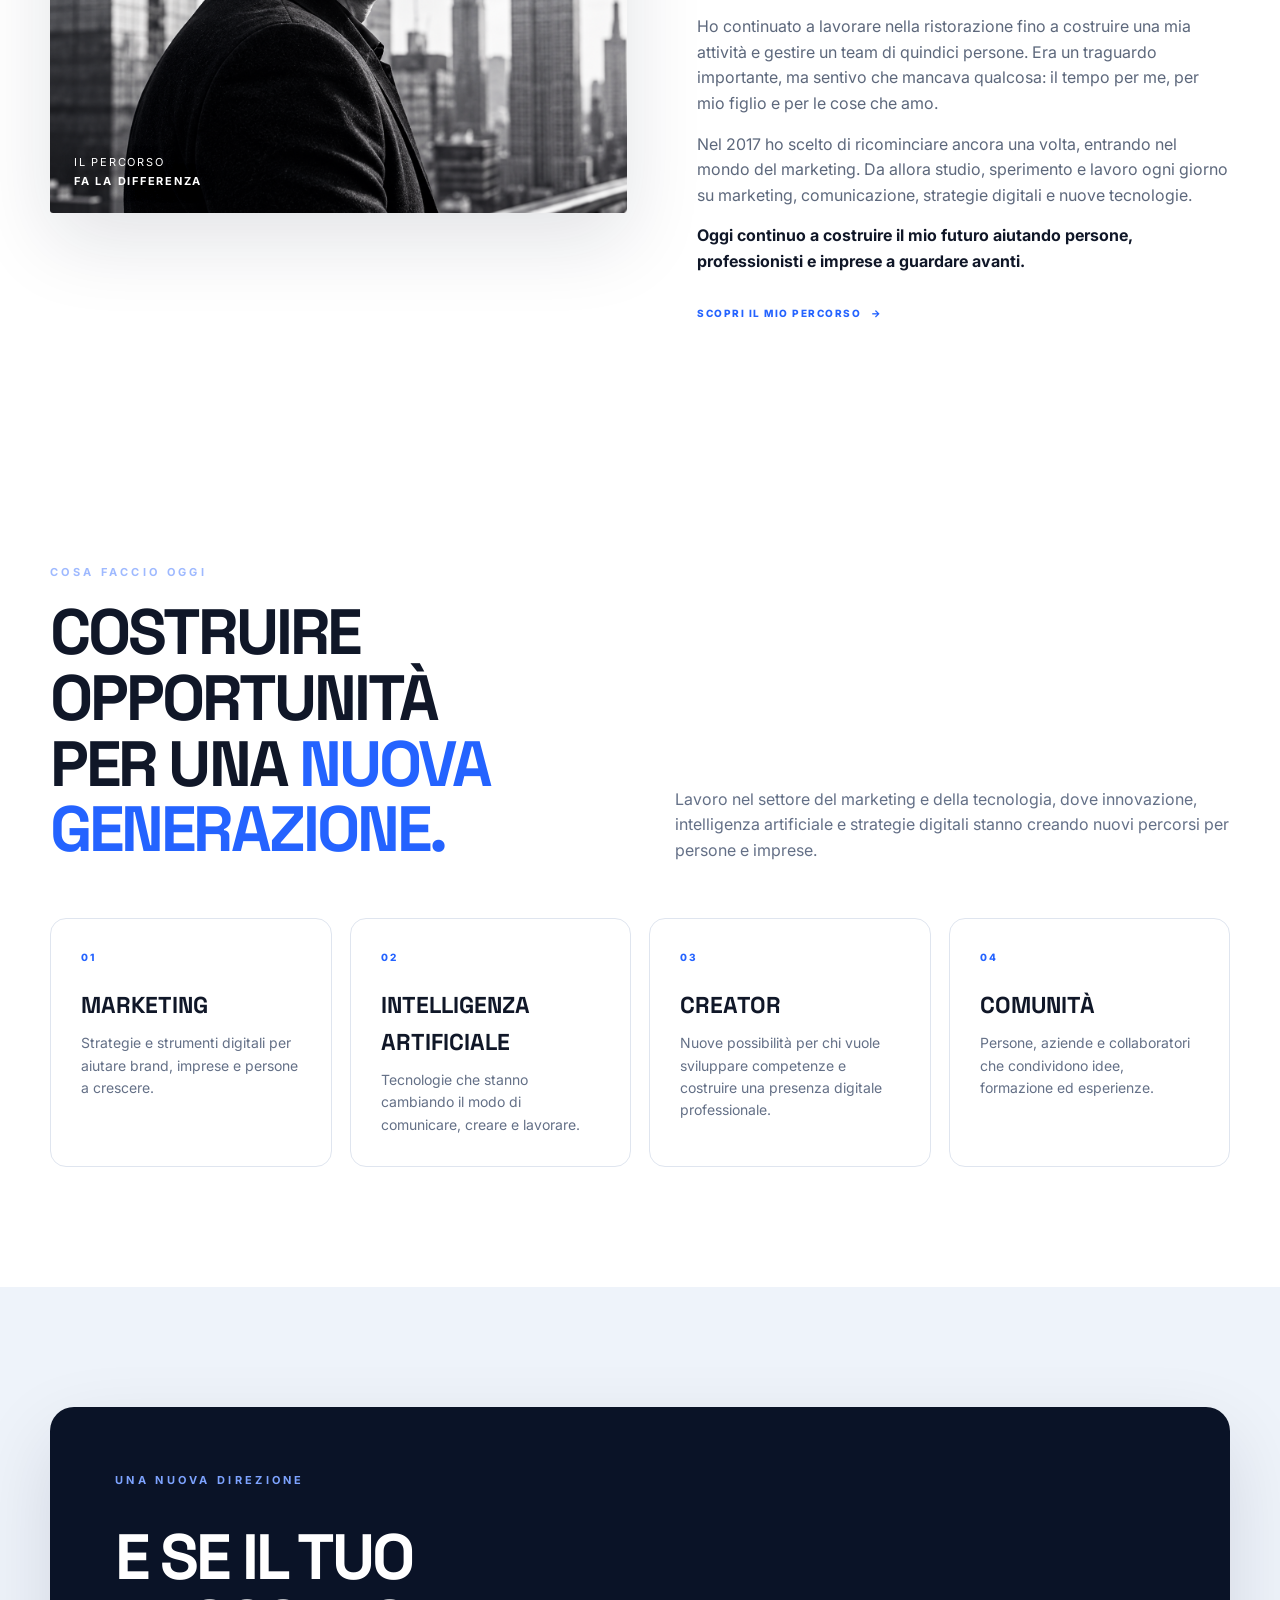
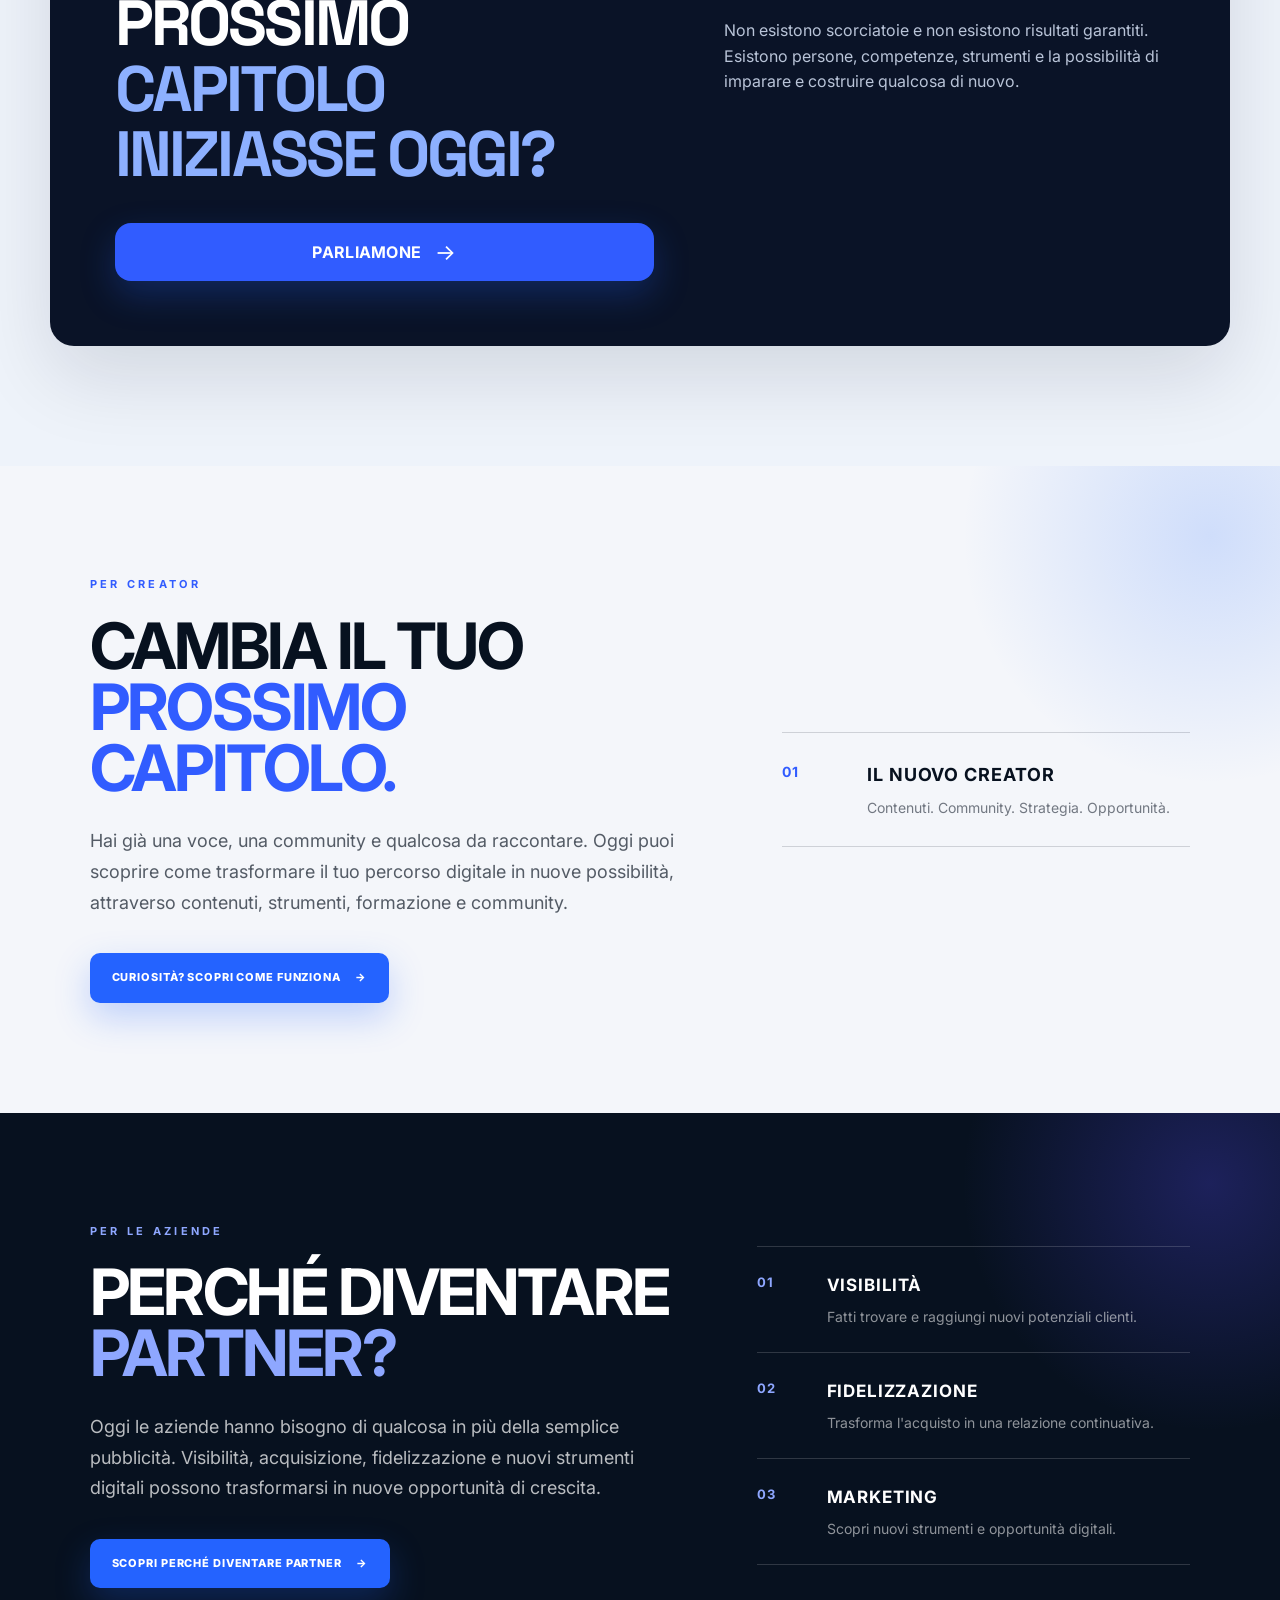
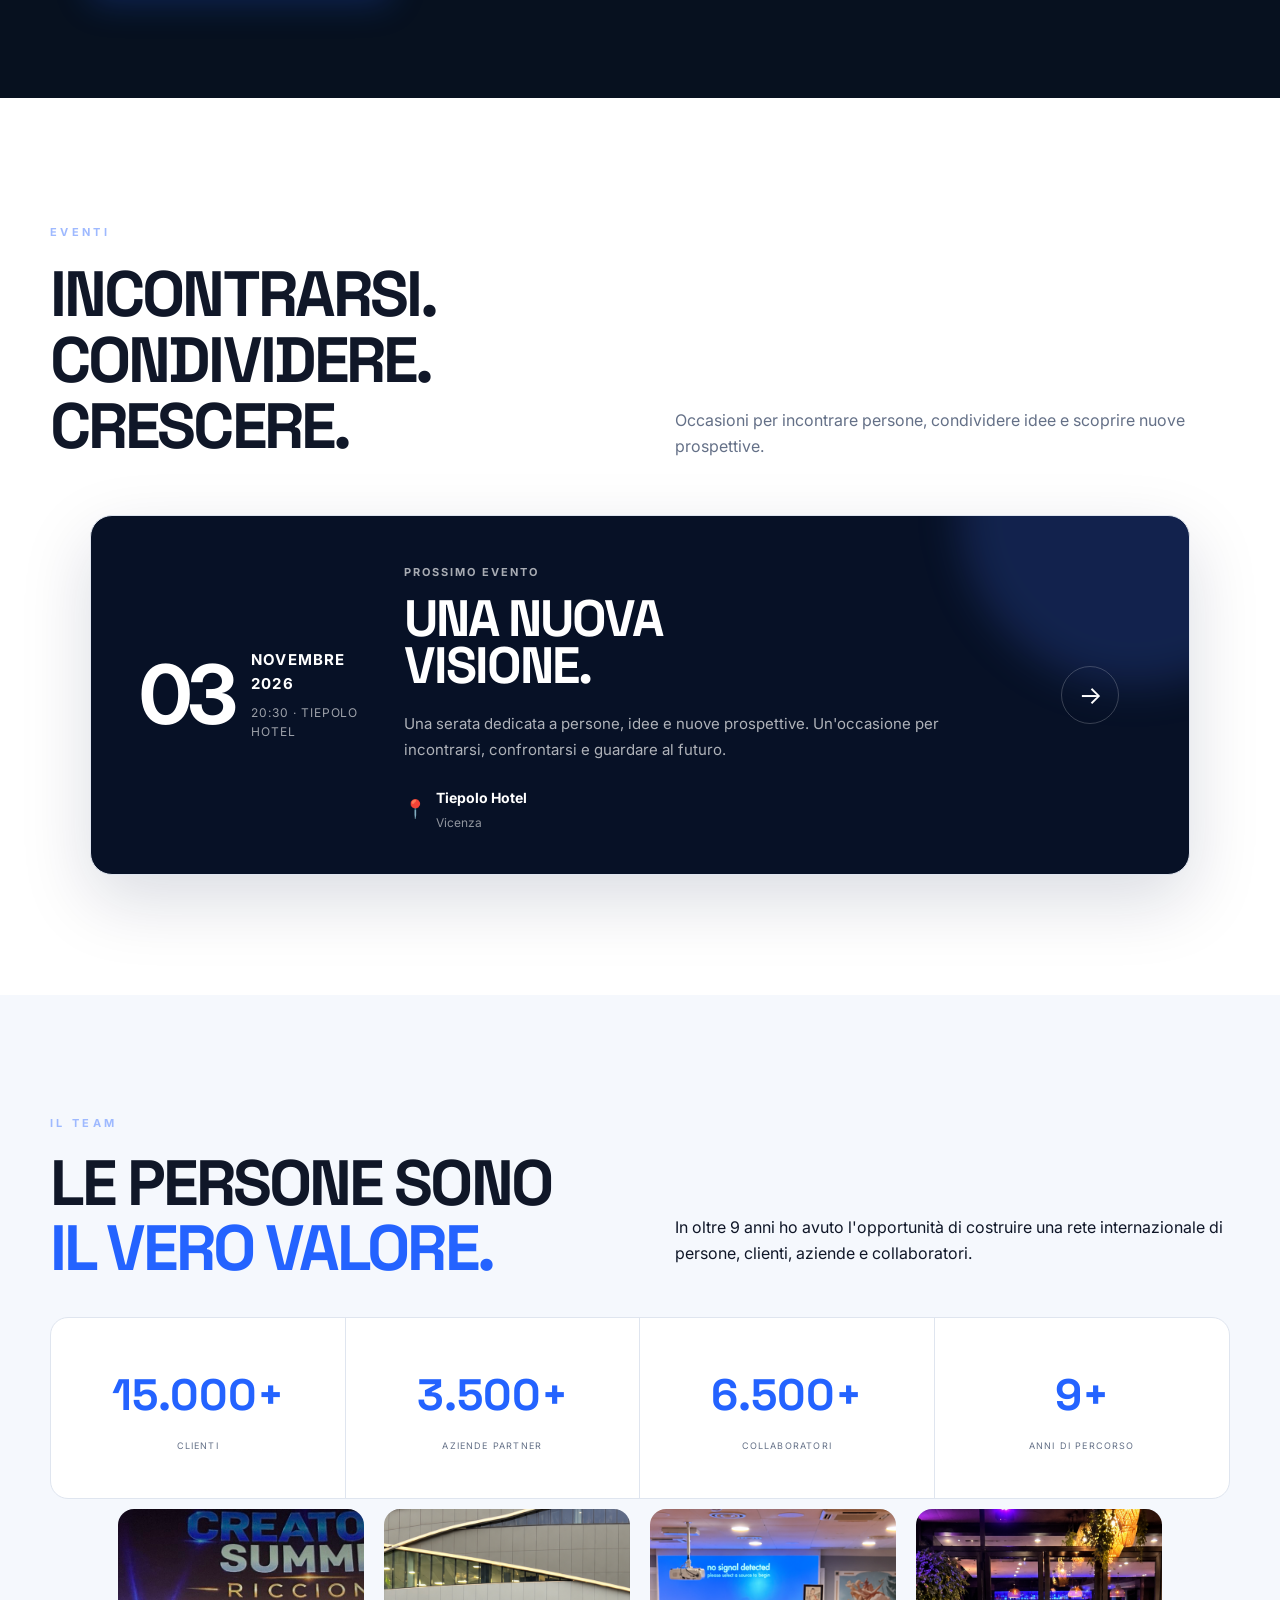
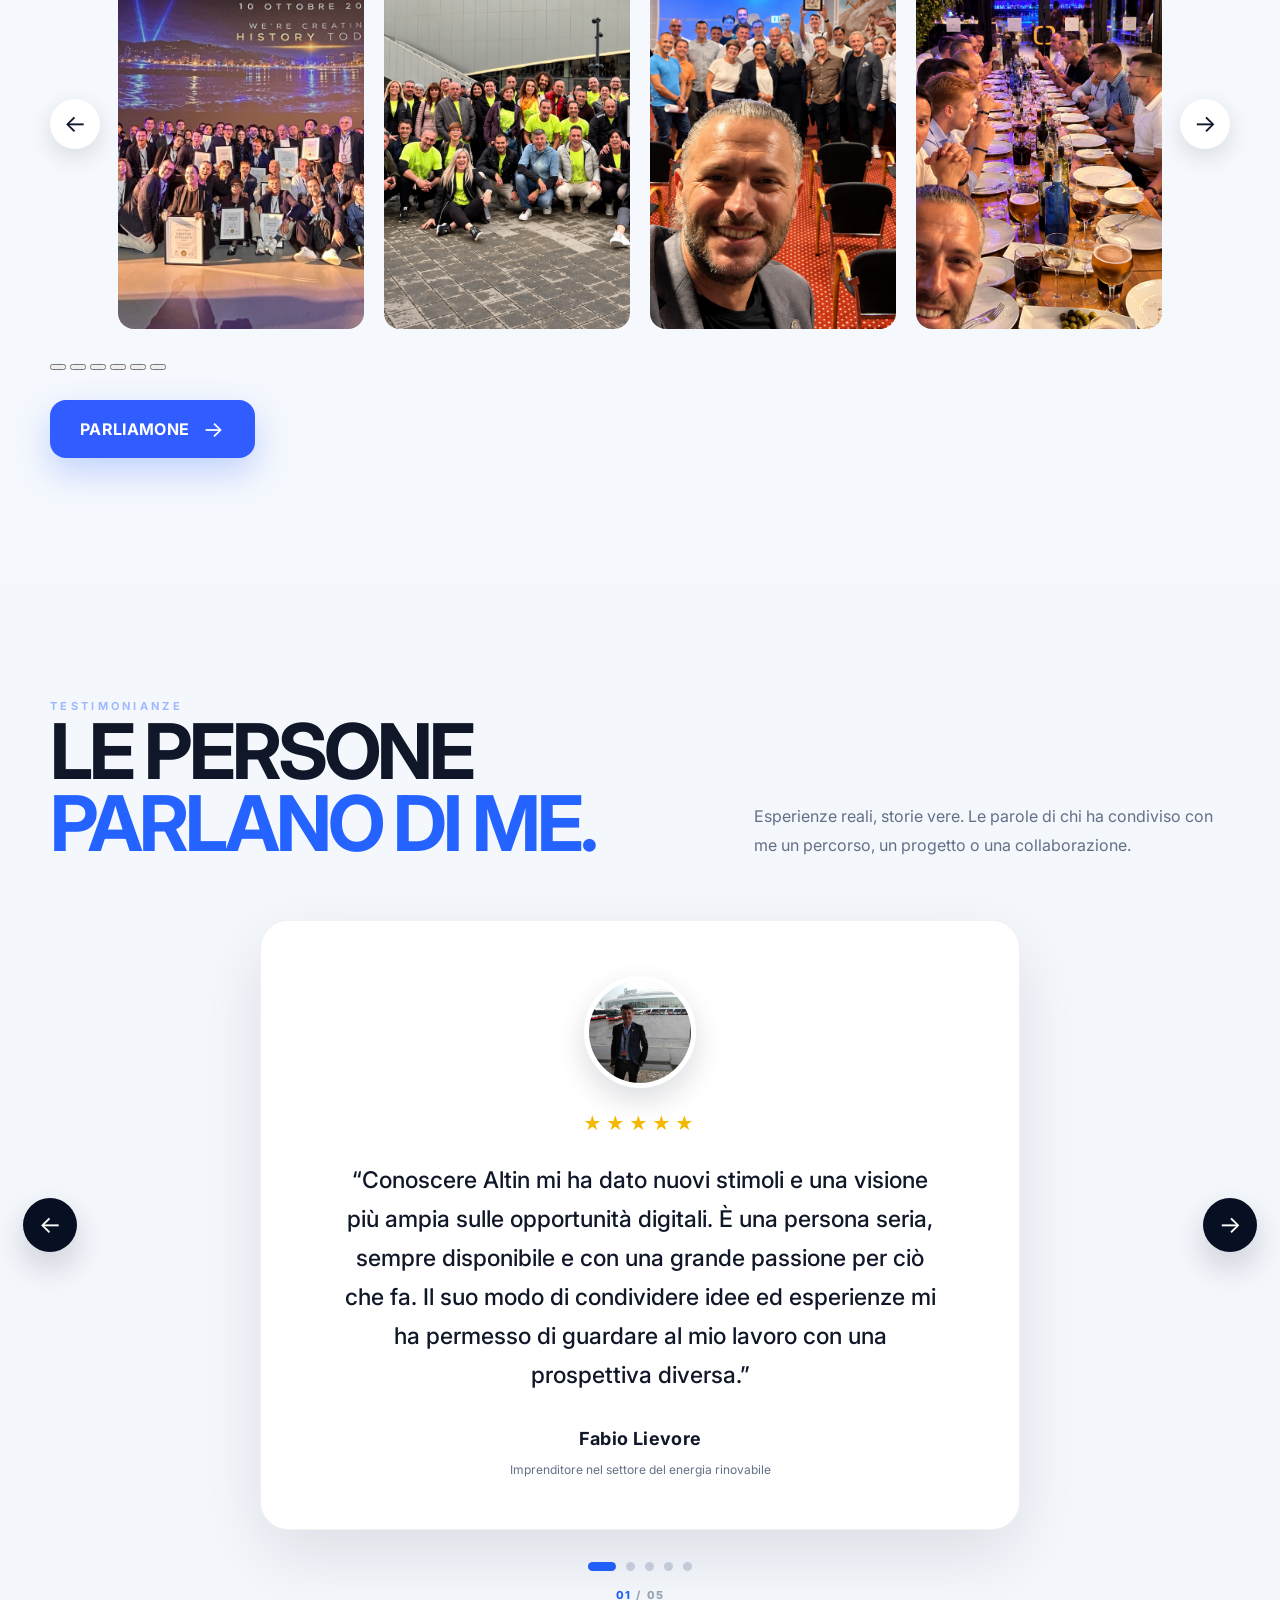
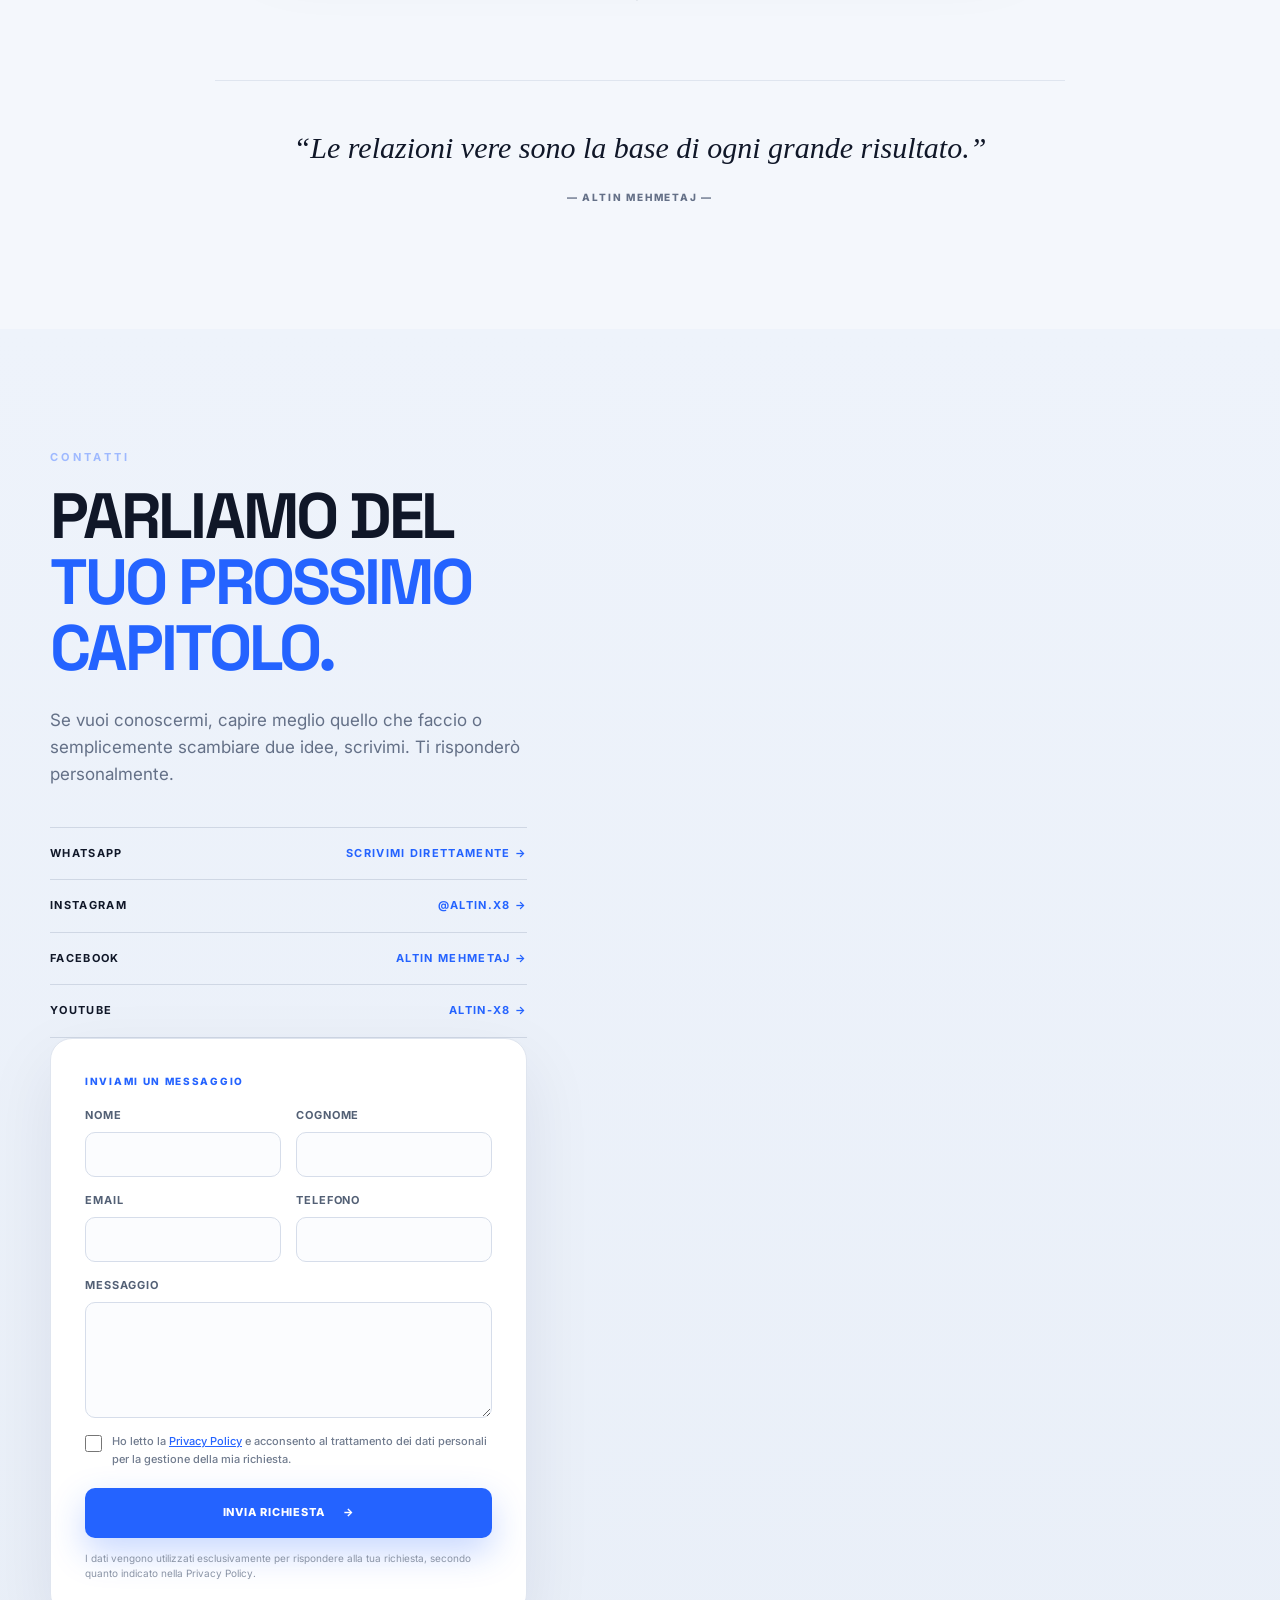
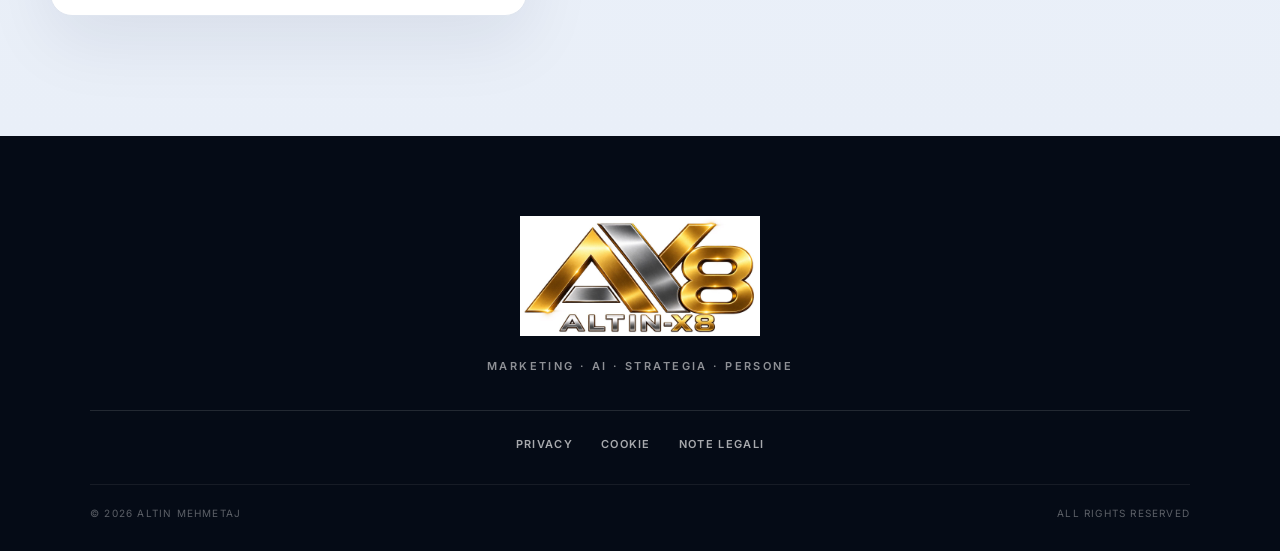
==== commit 98774561: "Update index.html" ====
--- a/index.html
+++ b/index.html
@@ -507,107 +507,118 @@
     <div class="team-carousel" id="teamCarousel">
 
 
-      <!-- FOTO 1 -->
-      <article class="team-card">
-        <img
-          src="assets/team-1.jpg"
-          alt="Team e community"
-          loading="lazy"
-        >
-
-        <div class="team-card-content">
-          <span>01</span>
-          <h3>Una squadra.</h3>
-          <p>Persone unite da una visione.</p>
-        </div>
-      </article>
-
-
-      <!-- FOTO 2 -->
-      <article class="team-card">
-        <img
-          src="assets/team-2.jpg"
-          alt="Team durante un evento"
-          loading="lazy"
-        >
-
-        <div class="team-card-content">
-          <span>02</span>
-          <h3>Condividere.</h3>
-          <p>Esperienze che diventano crescita.</p>
-        </div>
-      </article>
-
-
-      <!-- FOTO 3 -->
-      <article class="team-card">
-        <img
-          src="assets/team-3.jpg"
-          alt="Team durante un incontro"
-          loading="lazy"
-        >
-
-        <div class="team-card-content">
-          <span>03</span>
-          <h3>Connettersi.</h3>
-          <p>Relazioni che creano nuove opportunità.</p>
-        </div>
-      </article>
-
-
-      <!-- FOTO 4 -->
-      <article class="team-card">
-        <img
-          src="assets/team-4.jpg"
-          alt="Evento e formazione"
-          loading="lazy"
-        >
-
-        <div class="team-card-content">
-          <span>04</span>
-          <h3>Formazione.</h3>
-          <p>Imparare per continuare a crescere.</p>
-        </div>
-      </article>
-
-
-      <!-- FOTO 5 -->
-      <article class="team-card">
-        <img
-          src="assets/team-5.jpg"
-          alt="Community durante un evento"
-          loading="lazy"
-        >
-
-        <div class="team-card-content">
-          <span>05</span>
-          <h3>Energia.</h3>
-          <p>Il valore di vivere il percorso insieme.</p>
-        </div>
-      </article>
-
- <!-- FOTO 7 -->
-      <article class="team-card">
-        <img
-          src="assets/team-7.jpg"
-          alt="Community durante un evento"
-          loading="lazy"
-        >
-
-        <div class="team-card-content">
-          <span>07</span>
-          <h3>Energia.</h3>
-          <p>Il valore di vivere il percorso insieme.</p>
-        </div>
-      </article>
-      
-      <!-- FOTO 6 -->
-      <article class="team-card">
-        <img
-          src="assets/team-6.jpg"
-          alt="Altin durante un evento"
-          loading="lazy"
-        >
+<!-- FOTO 1 - CREATORS SUMMIT RICCIONE -->
+<article class="team-card">
+  <img
+    src="assets/team-evento-5.jpg"
+    alt="Il team al Creators Summit di Riccione"
+    loading="lazy"
+  >
+  <div class="team-card-content">
+    <span>01</span>
+    <h3>Una squadra.</h3>
+    <p>Uniti da una visione, insieme verso grandi traguardi.</p>
+  </div>
+</article>
+
+<!-- FOTO 2 -->
+<article class="team-card">
+  <img
+    src="assets/team-1.jpg"
+    alt="Team e community"
+    loading="lazy"
+  >
+  <div class="team-card-content">
+    <span>02</span>
+    <h3>Una squadra.</h3>
+    <p>Persone unite da una visione.</p>
+  </div>
+</article>
+
+<!-- FOTO 3 -->
+<article class="team-card">
+  <img
+    src="assets/team-2.jpg"
+    alt="Team durante un evento"
+    loading="lazy"
+  >
+  <div class="team-card-content">
+    <span>03</span>
+    <h3>Condividere.</h3>
+    <p>Esperienze che diventano crescita.</p>
+  </div>
+</article>
+
+<!-- FOTO 4 -->
+<article class="team-card">
+  <img
+    src="assets/team-3.jpg"
+    alt="Team durante un incontro"
+    loading="lazy"
+  >
+  <div class="team-card-content">
+    <span>04</span>
+    <h3>Connettersi.</h3>
+    <p>Relazioni che creano nuove opportunità.</p>
+  </div>
+</article>
+
+<!-- FOTO 5 -->
+<article class="team-card">
+  <img
+    src="assets/team-4.jpg"
+    alt="Evento e formazione"
+    loading="lazy"
+  >
+  <div class="team-card-content">
+    <span>05</span>
+    <h3>Formazione.</h3>
+    <p>Imparare per continuare a crescere.</p>
+  </div>
+</article>
+
+<!-- FOTO 6 -->
+<article class="team-card">
+  <img
+    src="assets/team-5.jpg"
+    alt="Community durante un evento"
+    loading="lazy"
+  >
+  <div class="team-card-content">
+    <span>06</span>
+    <h3>Energia.</h3>
+    <p>Il valore di vivere il percorso insieme.</p>
+  </div>
+</article>
+
+<!-- FOTO 7 -->
+<article class="team-card">
+  <img
+    src="assets/team-6.jpg"
+    alt="Altin durante un evento"
+    loading="lazy"
+  >
+  <div class="team-card-content">
+    <span>07</span>
+    <h3>Il percorso.</h3>
+    <p>Ogni incontro è un'occasione per crescere.</p>
+  </div>
+</article>
+
+<!-- FOTO 8 -->
+<article class="team-card">
+  <img
+    src="assets/team-7.jpg"
+    alt="Community durante un evento"
+    loading="lazy"
+  >
+  <div class="team-card-content">
+    <span>08</span>
+    <h3>Energia.</h3>
+    <p>Il valore di vivere il percorso insieme.</p>
+  </div>
+</article>
+
 
         <div class="team-card-content">
           <span>06</span>
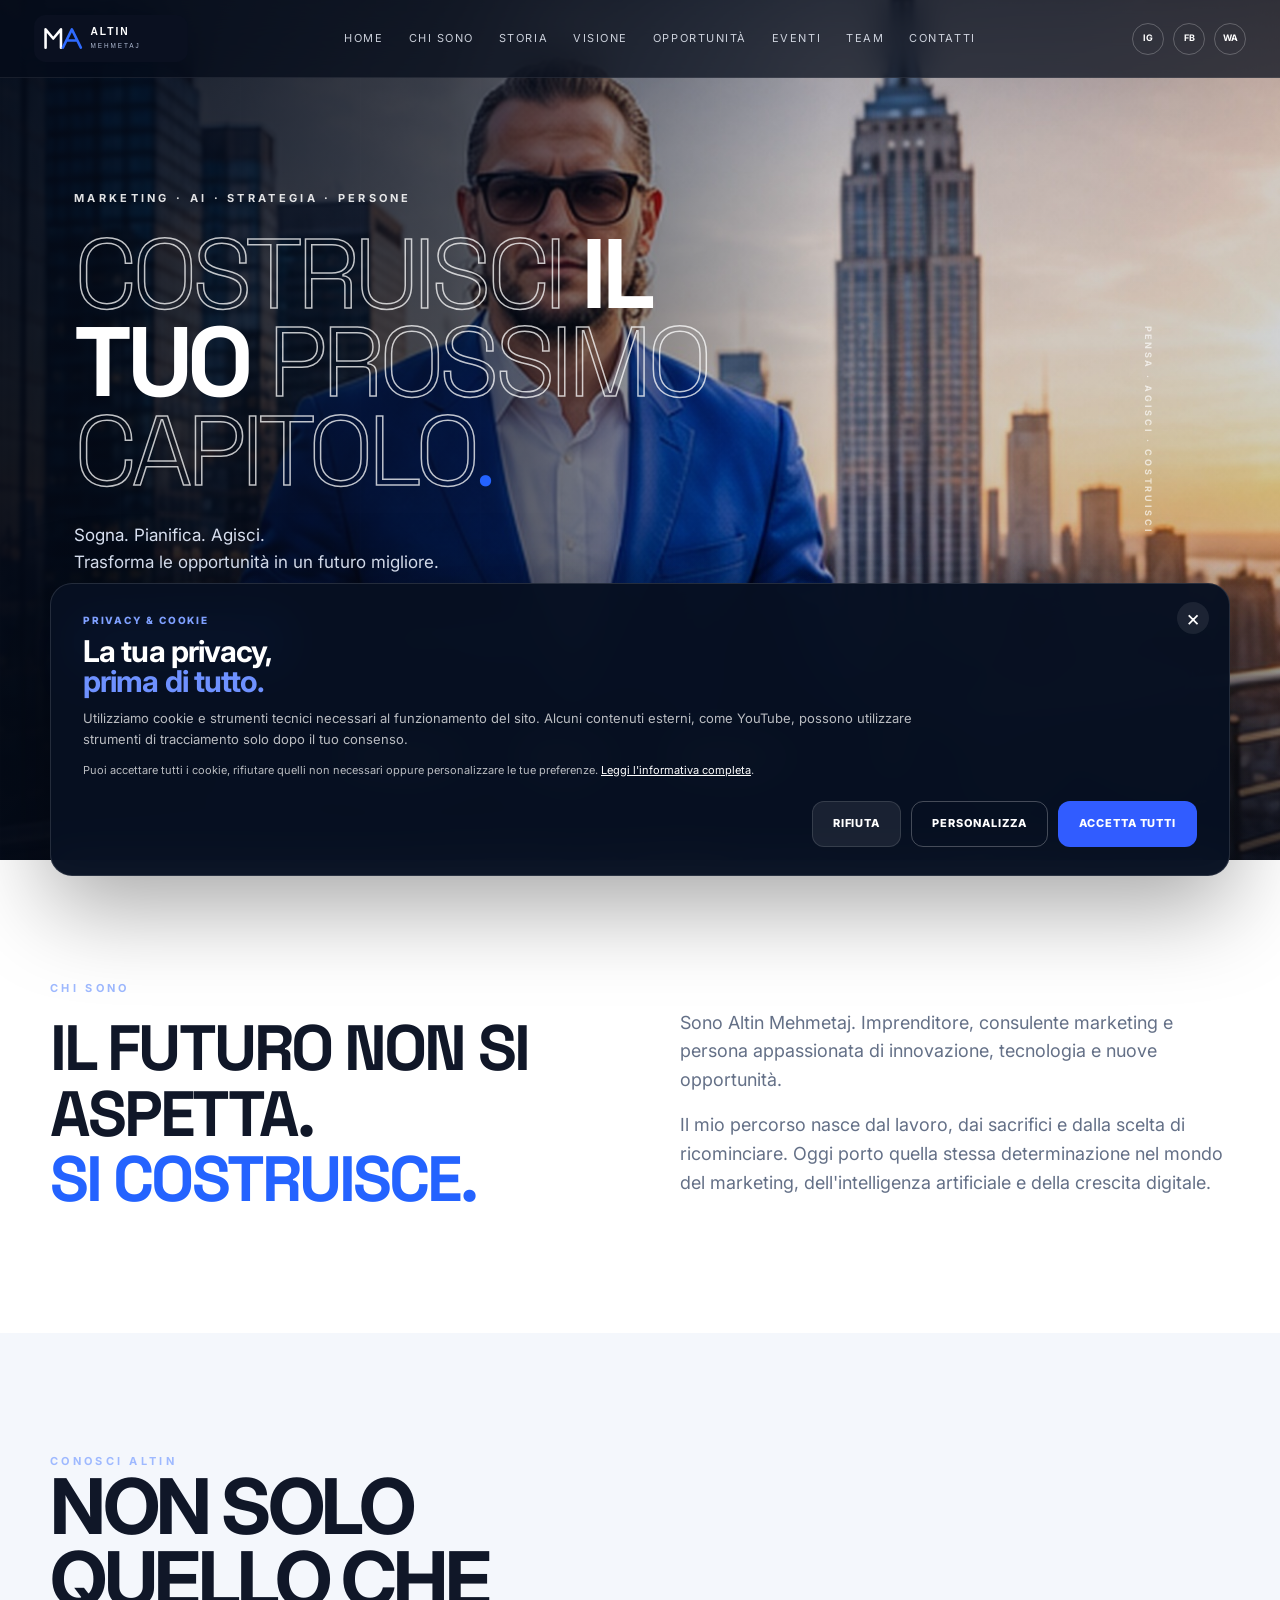
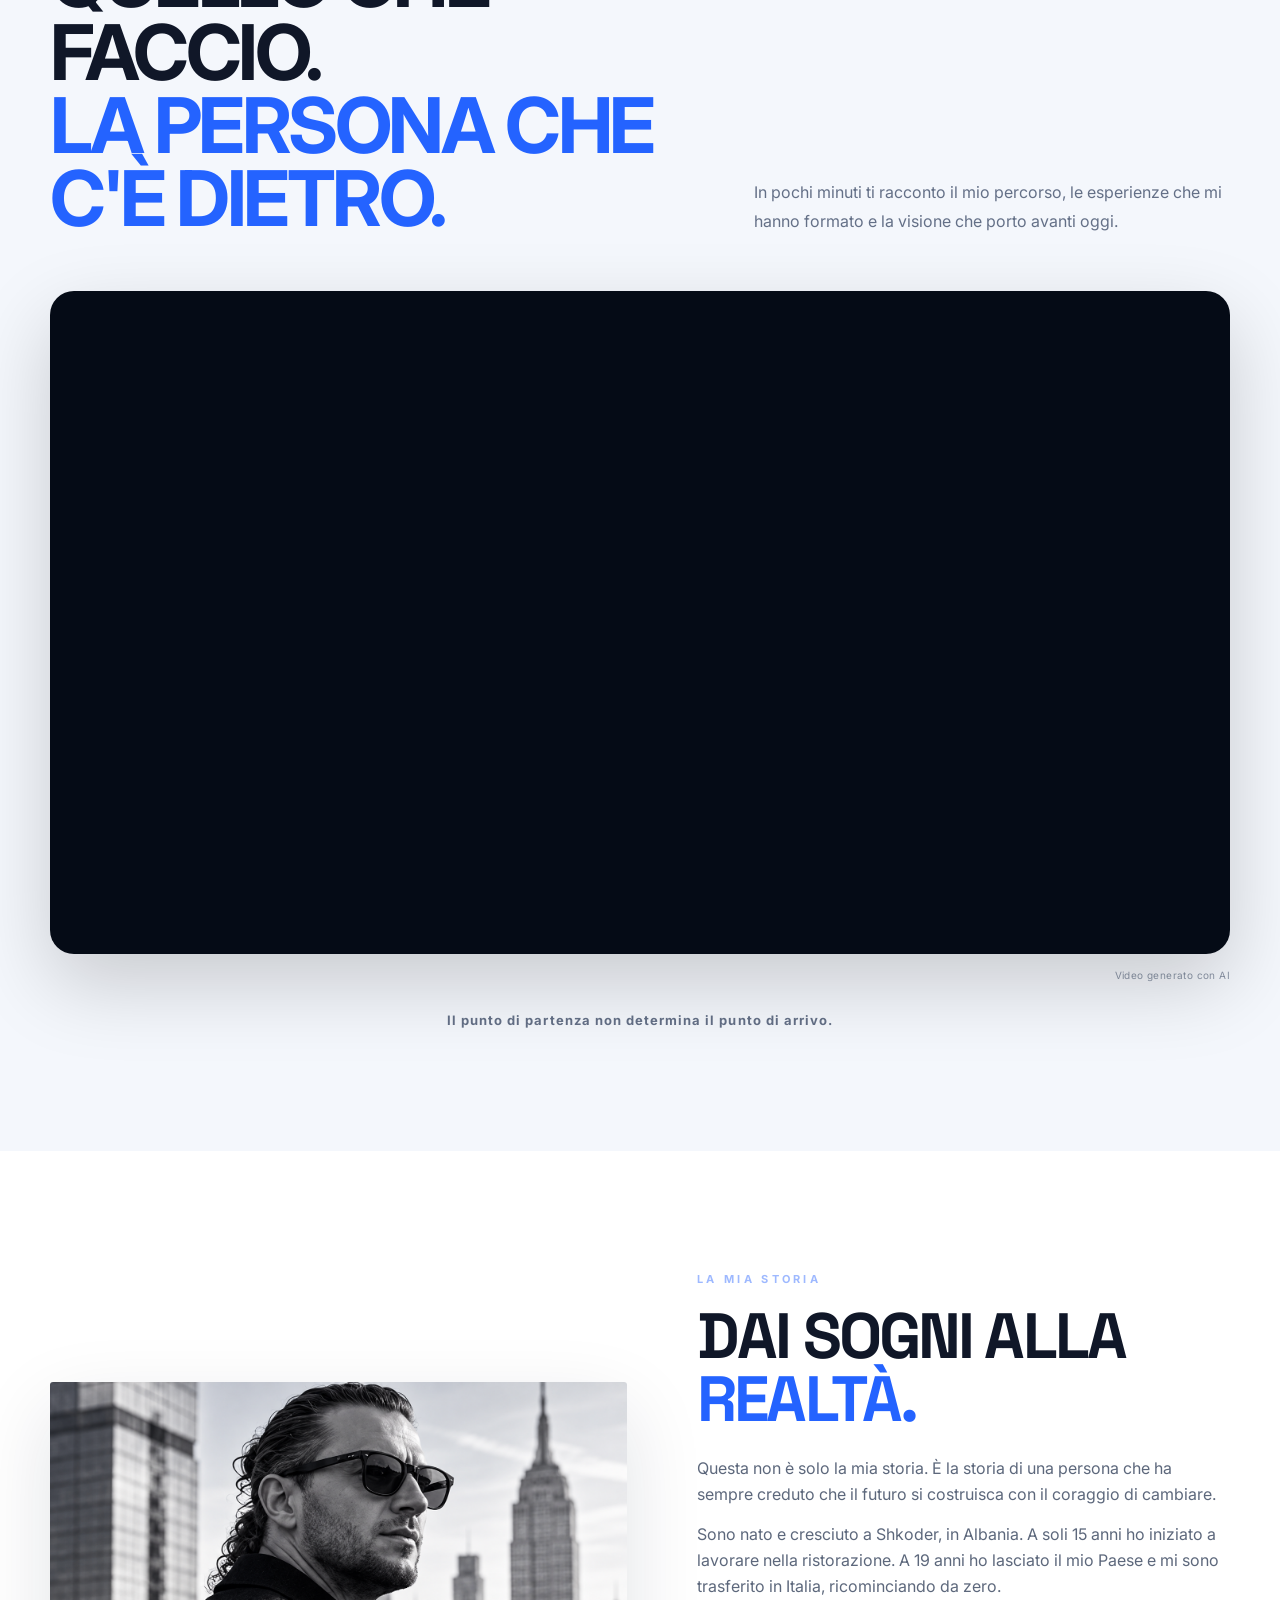
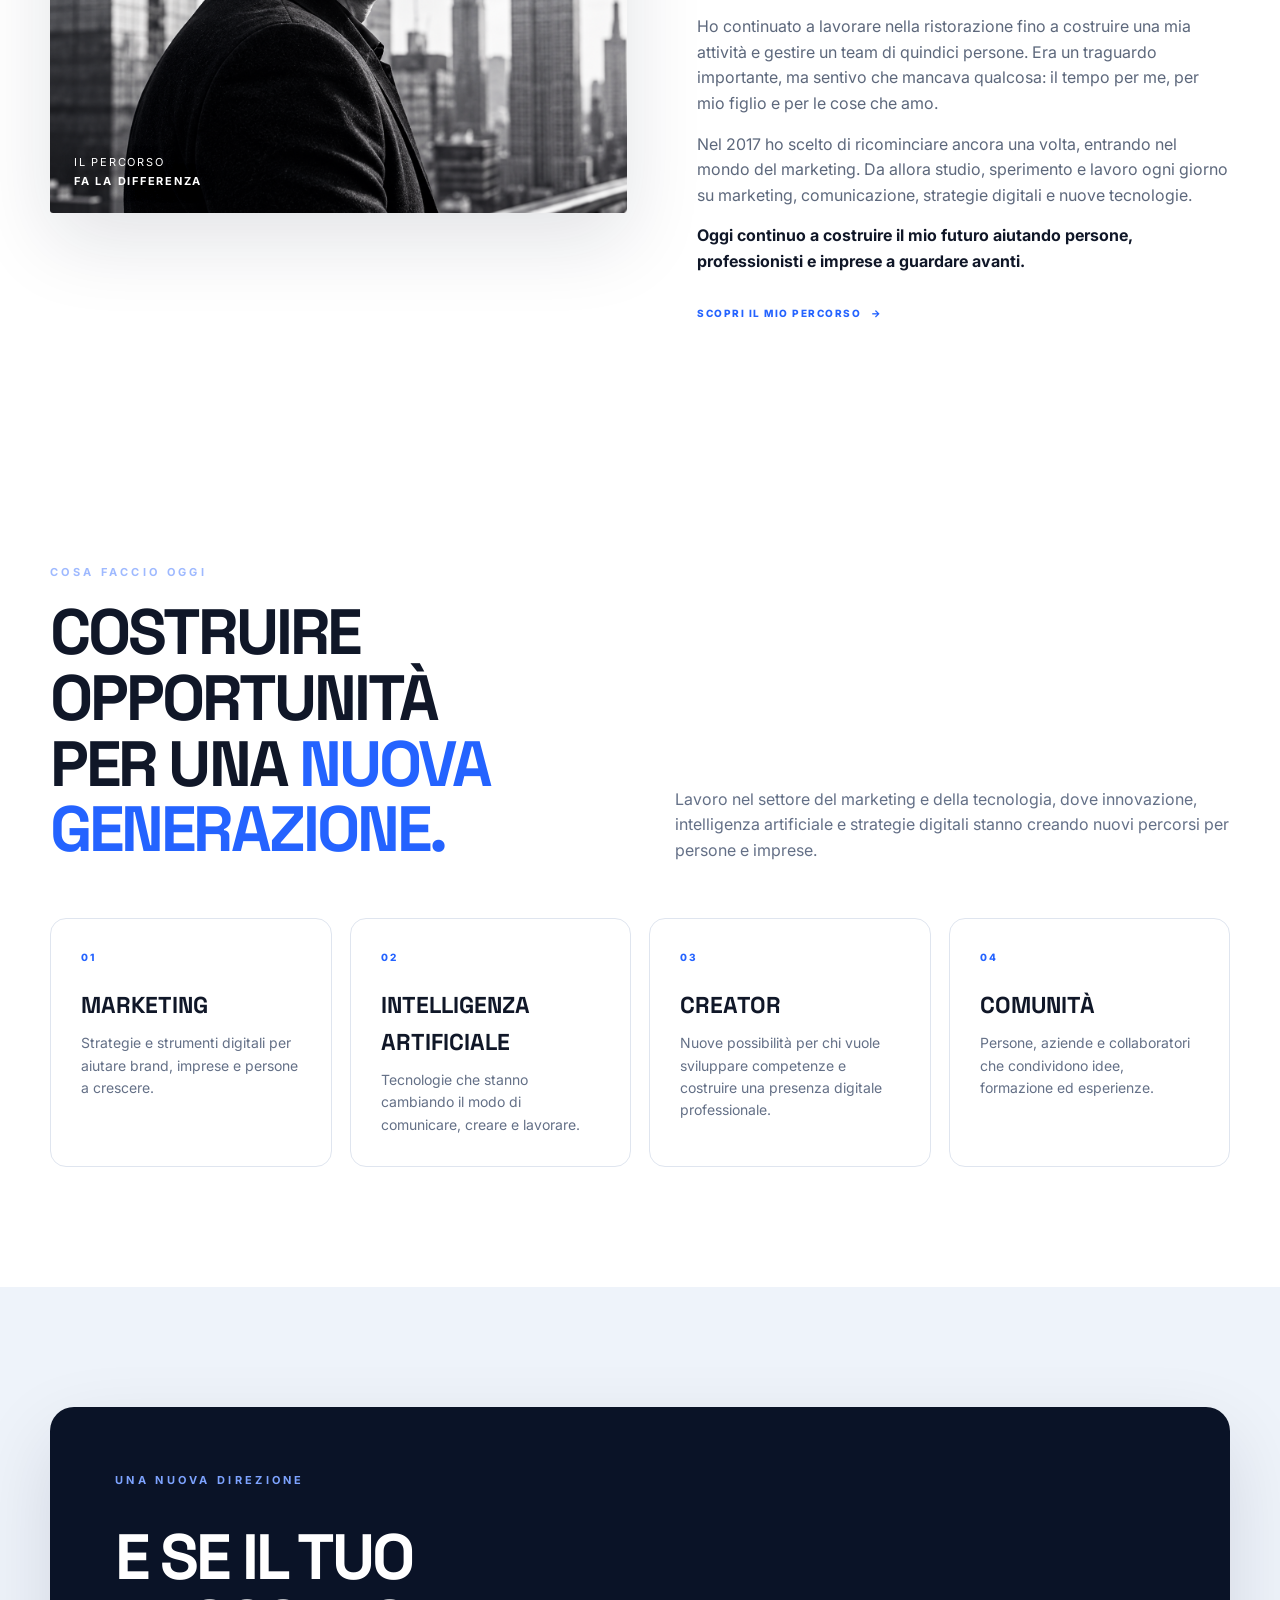
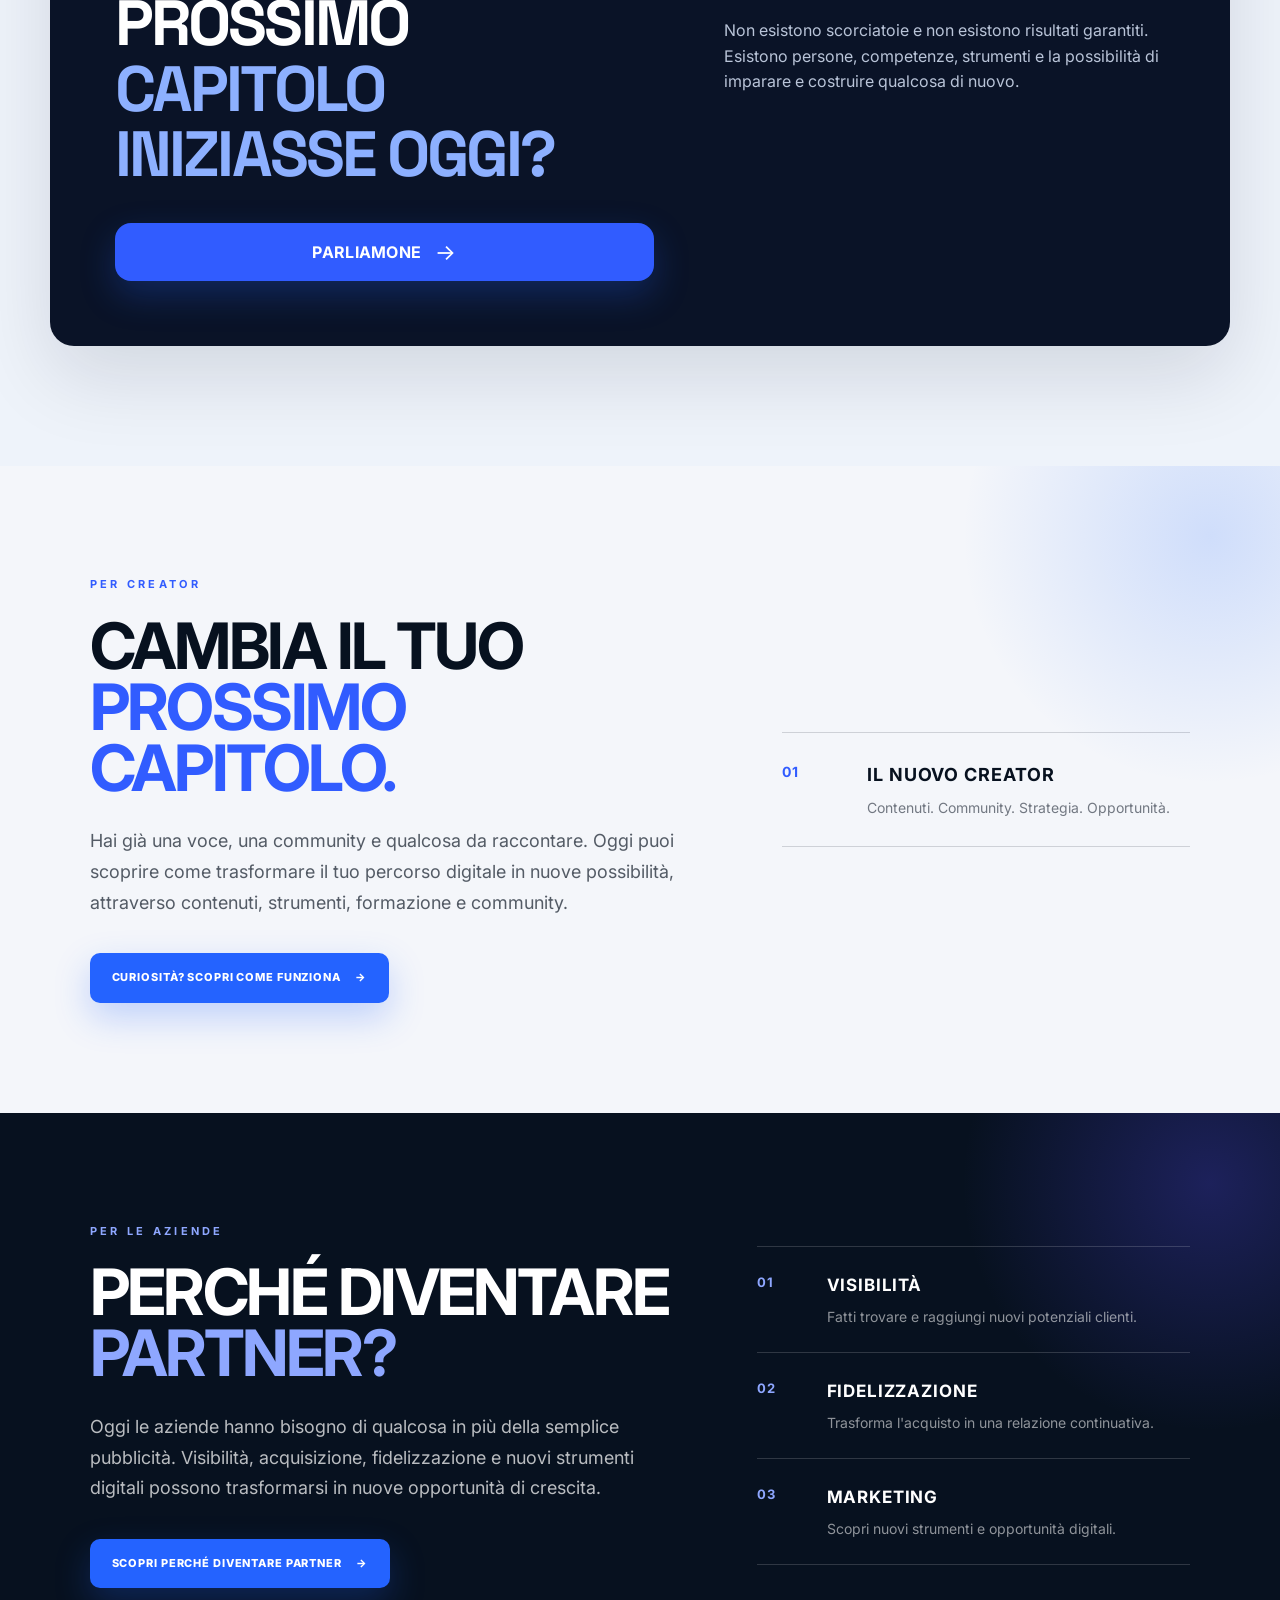
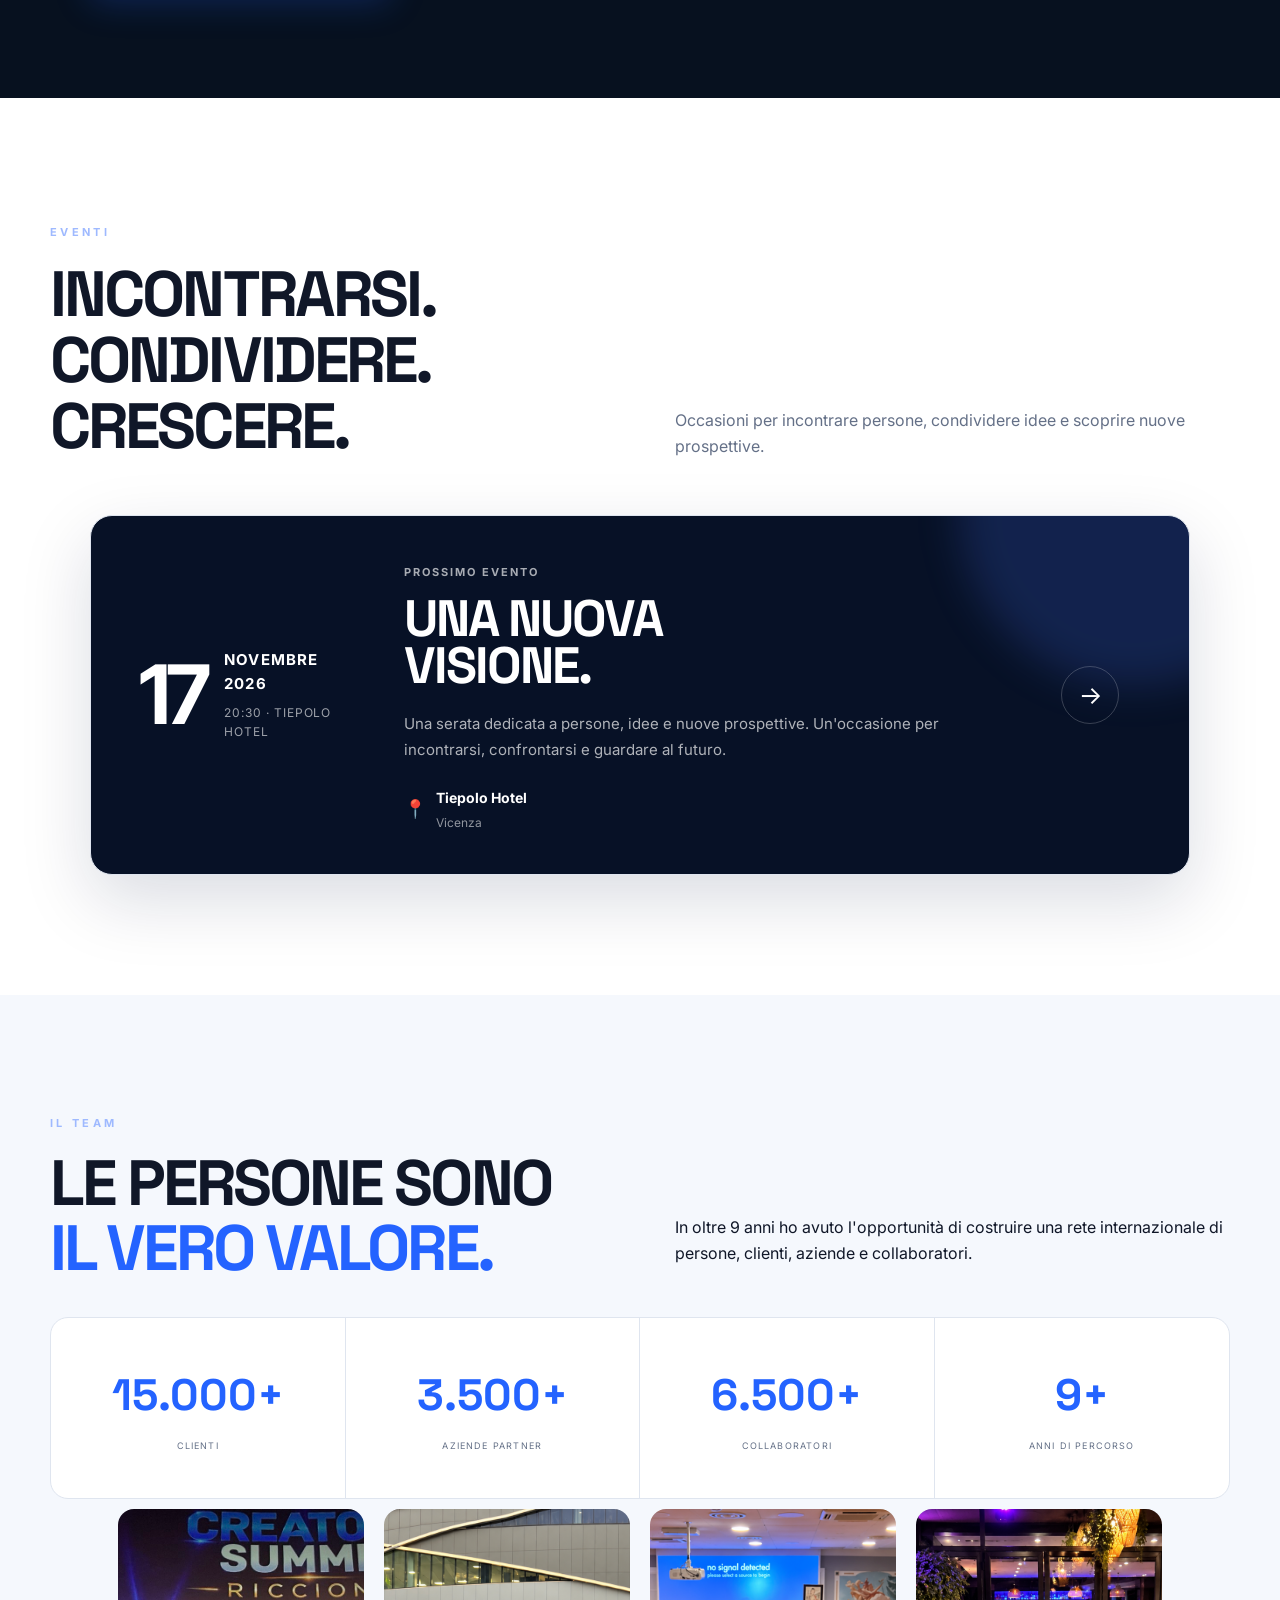
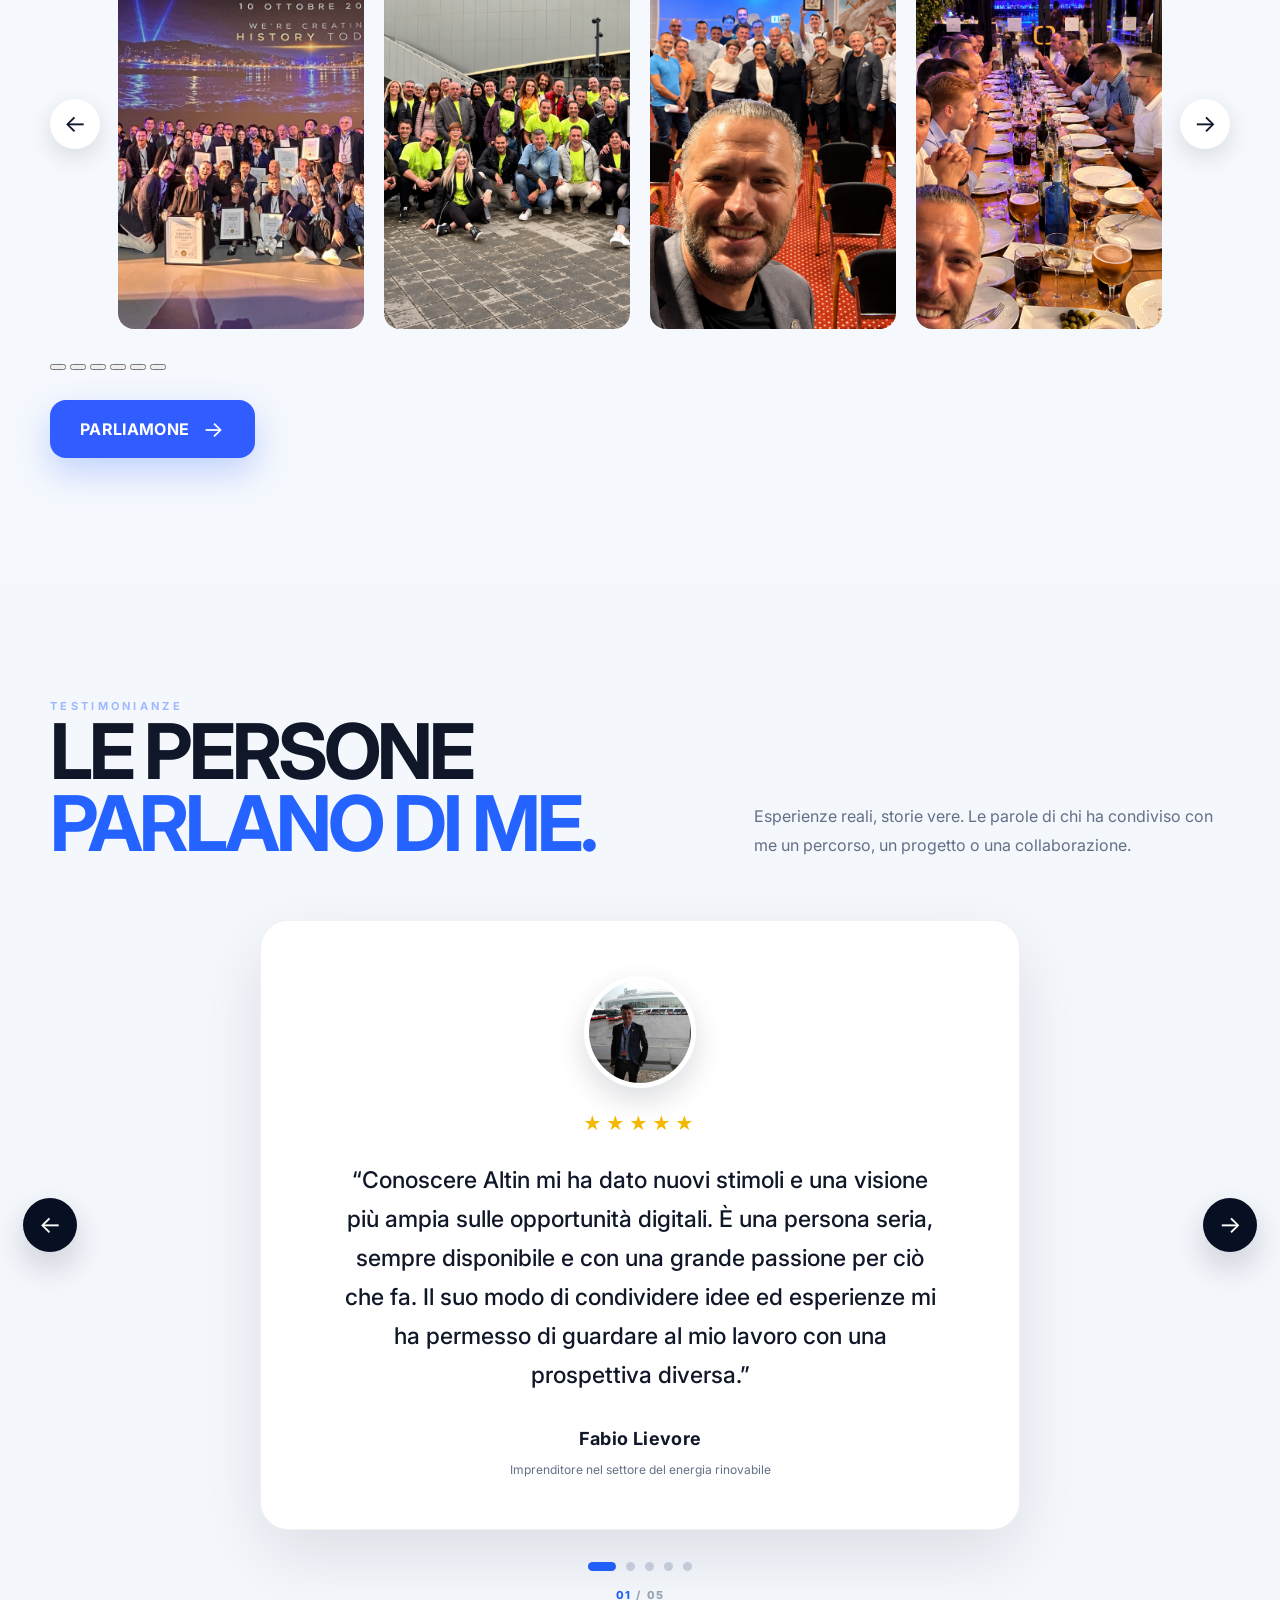
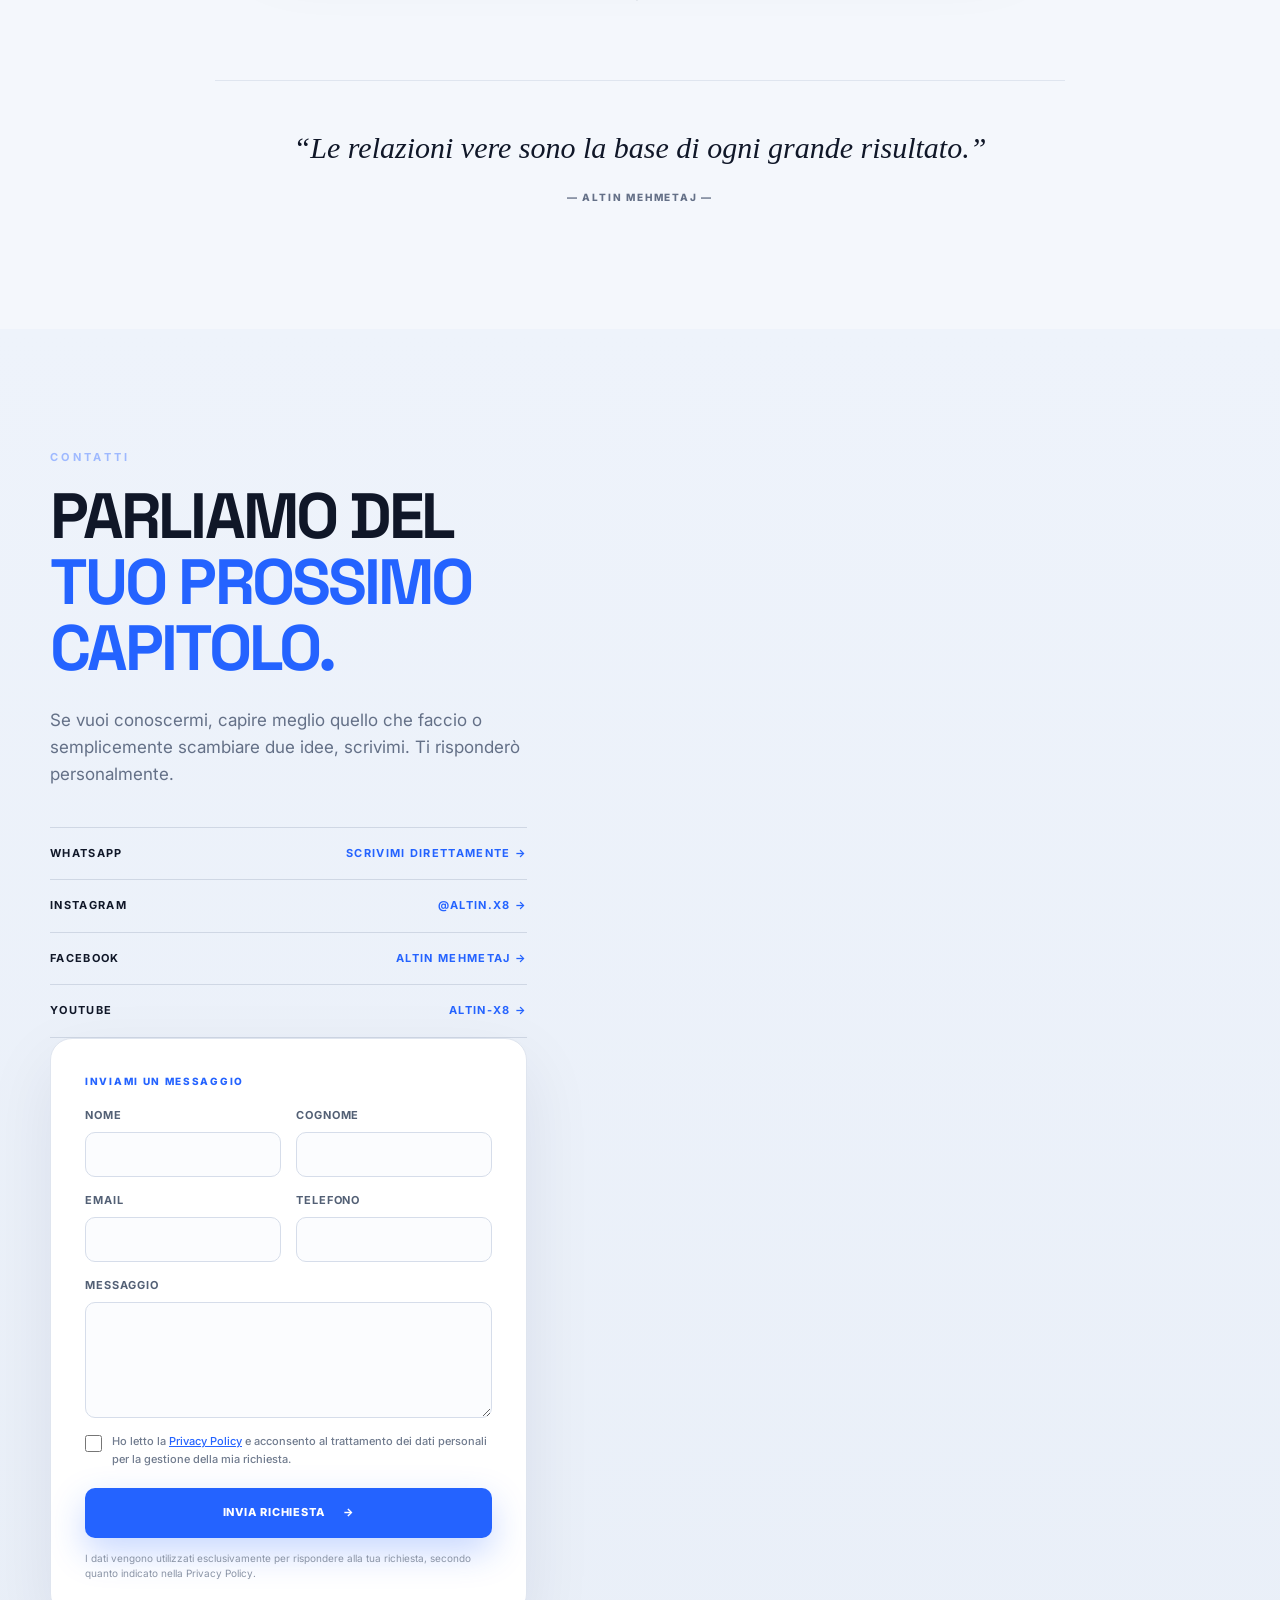
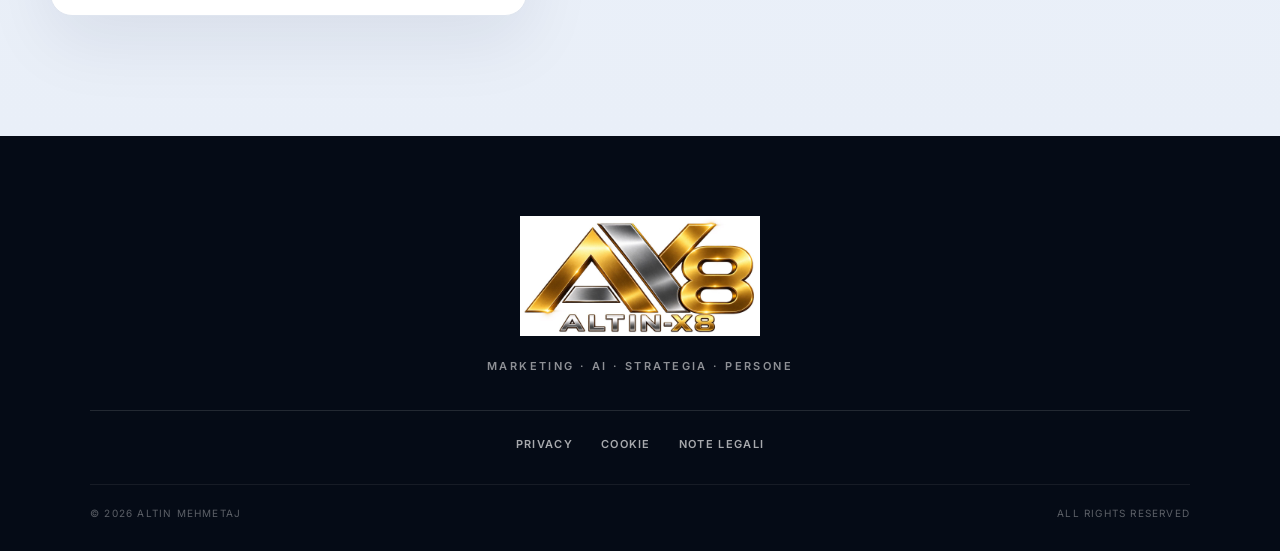
==== commit af6f2fd0: "Update index.html" ====
--- a/index.html
+++ b/index.html
@@ -400,7 +400,7 @@
     <article class="event-card">
 
       <div class="event-card-date">
-        <span>03</span>
+        <span>17</span>
         <div>
           <strong>NOVEMBRE 2026</strong>
           <small>20:30 · TIEPOLO HOTEL</small>
@@ -618,18 +618,7 @@
     <p>Il valore di vivere il percorso insieme.</p>
   </div>
 </article>
-
-
-        <div class="team-card-content">
-          <span>06</span>
-          <h3>Il prossimo capitolo.</h3>
-          <p>Il viaggio continua.</p>
-        </div>
-      </article>
-
-    </div>
-
-
+    </div>
     <button
       class="team-arrow team-next"
       type="button"
